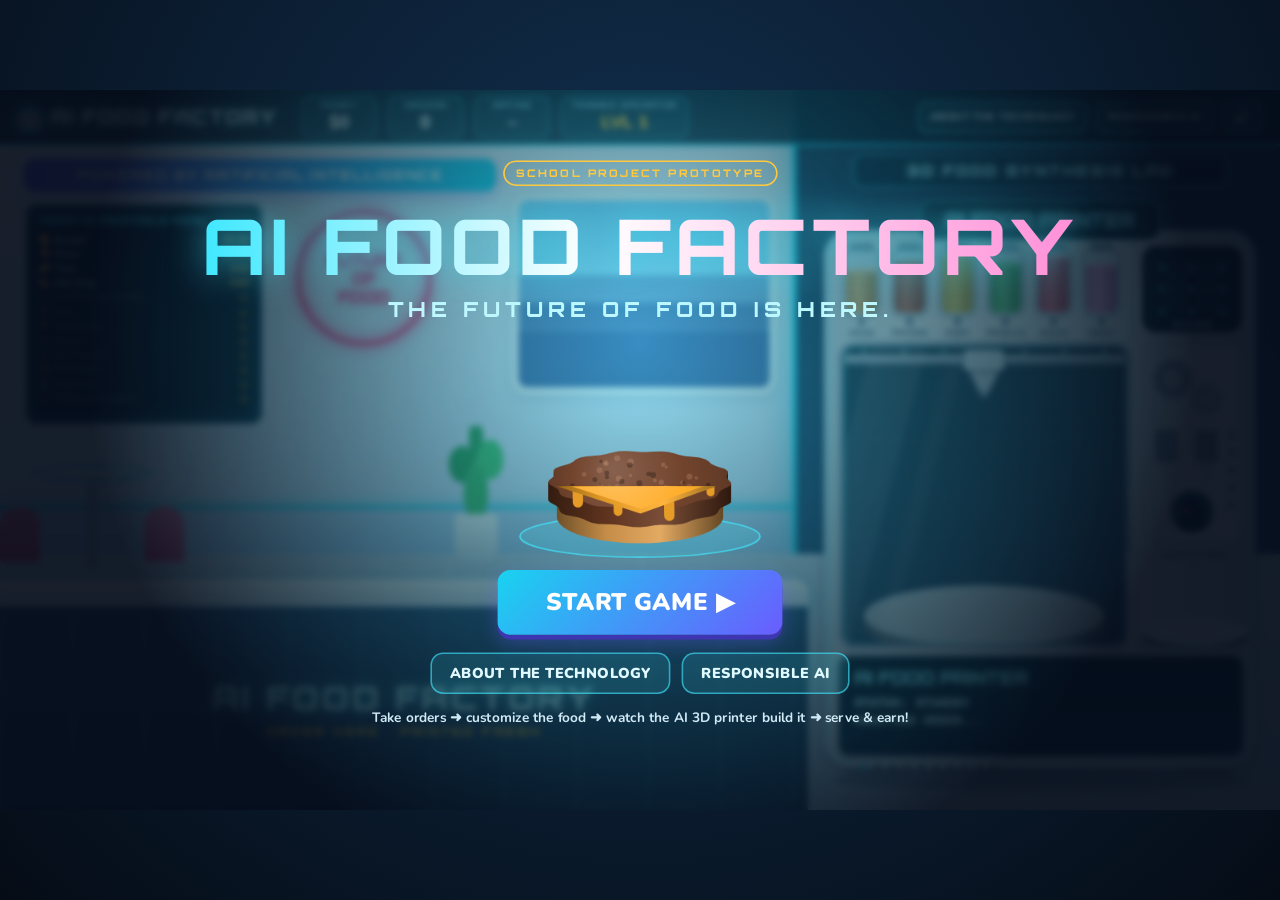
==== index.html @ 33e0ec1f "Build AI Food Factory playable prototype Browser game (plain HTML/CSS/JS, no dependencies) where cus" ====
<!DOCTYPE html>
<html lang="en">
<head>
  <meta charset="utf-8" />
  <meta name="viewport" content="width=device-width, initial-scale=1" />
  <title>AI Food Factory</title>
  <link rel="preconnect" href="https://fonts.googleapis.com" />
  <link href="https://fonts.googleapis.com/css2?family=Orbitron:wght@600;800&family=Nunito:wght@500;700;800;900&display=swap" rel="stylesheet" />
  <link rel="stylesheet" href="css/style.css" />
</head>
<body>
  <div id="viewport">
    <div id="stage">
      <!-- ================= RESTAURANT WORLD (the "camera" moves this) ================= -->
      <div id="world">
        <div class="wall">
          <div class="wall-stripe"></div>
          <div class="banner">POWERED BY ARTIFICIAL INTELLIGENCE</div>
          <div class="menu-screen">
            <div class="menu-title">TODAY'S PRINTABLE MENU</div>
            <div id="menuList" class="menu-list"></div>
          </div>
          <div class="neon-ring"><span>FUTURE<br />OF<br />FOOD</span></div>
          <div class="window"><div class="city"></div></div>
          <div class="lab-wall">
            <div class="lab-sign">3D FOOD SYNTHESIS LAB</div>
            <div class="hex-pattern"></div>
          </div>
        </div>
        <div class="floor"></div>
        <div class="dining">
          <div class="table t1"><div class="top"></div><div class="leg"></div></div>
          <div class="stool s1"></div><div class="stool s2"></div>
          <div class="plant"><div class="pot"></div><div class="leaves"></div></div>
        </div>
        <div id="customer" class="customer offstage">
          <canvas id="customerCanvas" width="520" height="840"></canvas>
          <div class="name-tag" id="customerName"></div>
        </div>
        <div id="bubble" class="bubble hidden"></div>
        <div class="counter">
          <div class="counter-top"></div>
          <div class="counter-front">
            <div class="counter-logo">AI FOOD FACTORY</div>
            <div class="counter-sub">ORDER HERE • PRINTED FRESH</div>
          </div>
        </div>
        <canvas id="plateCanvas" class="plate hidden" width="360" height="300"></canvas>
        <canvas id="printerCanvas" width="1120" height="1480"></canvas>
      </div>

      <!-- cinematic letterbox -->
      <div class="letterbox top"></div>
      <div class="letterbox bottom"></div>

      <!-- ================= HUD ================= -->
      <header id="hud">
        <div class="logo"><span class="logo-icon">🤖</span> AI FOOD FACTORY</div>
        <div class="stats">
          <div class="stat"><label>MONEY</label><span id="money">$0</span></div>
          <div class="stat"><label>ORDERS</label><span id="ordersServed">0</span></div>
          <div class="stat"><label>RATING</label><span id="avgRating">–</span></div>
          <div class="stat level"><label id="levelTitle">TRAINEE OPERATOR</label><span id="levelNum">LVL 1</span></div>
        </div>
        <div class="hud-buttons">
          <button class="btn small ghost" id="aboutBtn">ABOUT THE TECHNOLOGY</button>
          <button class="btn small ghost" id="ethicsBtn">RESPONSIBLE AI</button>
          <button class="btn small ghost icon" id="soundBtn" title="Toggle sound">🔊</button>
        </div>
      </header>

      <!-- ================= ORDER TICKET ================= -->
      <section id="ticket" class="panel ticket hidden">
        <div class="ticket-head">
          <div class="ticket-no" id="ticketNo">ORDER #001</div>
          <div class="ticket-who" id="ticketWho">JACK'S ORDER</div>
        </div>
        <div class="ticket-food"><span id="ticketEmoji">🍔</span><span id="ticketFood">CHEESEBURGER</span></div>
        <ul class="ticket-lines" id="ticketLines"></ul>
        <div class="patience"><label>CUSTOMER PATIENCE</label><div class="bar"><div id="patienceFill"></div></div><span id="timer">0s</span></div>
        <div class="ticket-status" id="ticketStatus">Waiting for you to start the order</div>
        <button class="btn primary big" id="startOrderBtn">START ORDER ▶</button>
        <button class="btn success big hidden" id="serveBtn">SERVE FOOD 🍽</button>
      </section>

      <!-- ================= CUSTOMIZER ================= -->
      <section id="customizer" class="panel customizer hidden">
        <div class="cz-head">
          <h2>FOOD STATION</h2>
          <p>1. Pick the food &nbsp; 2. Match the ticket &nbsp; 3. Print!</p>
        </div>
        <div class="food-grid" id="foodGrid"></div>
        <div id="aiSuggest" class="ai-suggest hidden"></div>
        <div class="groups" id="groups"><div class="empty-hint">⬆ Select the food the customer ordered</div></div>
        <div class="cz-foot">
          <div class="layer-count" id="layerCount"></div>
          <button class="btn primary big glow" id="printBtn" disabled>🖨 PRINT FOOD</button>
        </div>
      </section>

      <!-- ================= AI ANALYSIS PANEL (cutscene) ================= -->
      <section id="aiPanel" class="ai-panel hidden">
        <div class="ai-title"><span class="pulse-dot"></span> AI FOOD SYSTEM</div>
        <ul id="aiSteps" class="ai-steps"></ul>
        <div id="aiRecipe" class="ai-recipe hidden">
          <div class="ai-recipe-title">AI RECIPE GENERATED</div>
          <div class="ai-recipe-meta" id="aiRecipeMeta"></div>
          <ol id="aiLayers"></ol>
        </div>
      </section>
      <button id="skipBtn" class="btn skip hidden">SKIP ▶▶</button>

      <!-- ================= AI INSIGHT ================= -->
      <div id="insight" class="insight hidden"></div>

      <!-- ================= RESULTS ================= -->
      <div id="results" class="overlay hidden">
        <div class="modal results-card">
          <div class="results-left">
            <canvas id="resultFood" width="360" height="300"></canvas>
            <div class="quote" id="resultQuote"></div>
          </div>
          <div class="results-right">
            <h2 id="resultTitle">ORDER COMPLETE</h2>
            <div class="metric"><label>ORDER ACCURACY</label><div class="bar big"><div id="accFill"></div></div><span id="accText">0%</span></div>
            <div class="metric"><label>SPEED</label><div class="bar"><div id="speedFill"></div></div><span id="speedText">0s</span></div>
            <div class="metric"><label>CUSTOMER SATISFACTION</label><div class="stars" id="stars"></div></div>
            <ul class="mistakes" id="mistakes"></ul>
            <div class="earned"><label>EARNED</label><span id="earned">$0</span><small id="earnedBreakdown"></small></div>
            <div class="learned" id="learned"></div>
            <button class="btn primary big" id="nextBtn">NEXT CUSTOMER ▶</button>
          </div>
        </div>
      </div>

      <!-- ================= ABOUT ================= -->
      <div id="aboutModal" class="overlay hidden">
        <div class="modal info">
          <button class="close" data-close>✕</button>
          <h2>ABOUT THE TECHNOLOGY</h2>
          <p class="lead"><b>AI Food Factory</b> demonstrates how artificial intelligence could personalize customer experiences and control an automated food-production system.</p>
          <div class="flow">
            <div class="flow-step">🧠 AI analyzes orders</div><div class="arrow">↓</div>
            <div class="flow-step">📋 AI generates a recipe</div><div class="arrow">↓</div>
            <div class="flow-step">🧩 AI determines the printing sequence</div><div class="arrow">↓</div>
            <div class="flow-step">🖨 3D printer creates the food layer by layer</div><div class="arrow">↓</div>
            <div class="flow-step">😋 Customer receives a personalized meal</div>
          </div>
          <div class="note">
            <b>Important:</b> this is a <b>prototype simulation</b>. The "AI" uses programmed logic (rules, comparisons and simple pattern counting) to
            show how a real AI system <i>could</i> work. It is not a trained machine-learning model, it needs no internet or API key, and it does
            <b>not</b> claim the machine can actually produce edible food. Real food 3D printers exist today but are still experimental.
          </div>
          <div class="tech-grid">
            <div><b>Order analysis</b><span>Compares the food you built with the customer's ticket.</span></div>
            <div><b>Print planning</b><span>Turns each ingredient into a layer and picks the right cartridge.</span></div>
            <div><b>Personalization</b><span>Spots patterns in a returning customer's past orders.</span></div>
            <div><b>Built with</b><span>HTML, CSS and JavaScript — every food is drawn with code, no images.</span></div>
          </div>
        </div>
      </div>

      <!-- ================= RESPONSIBLE AI ================= -->
      <div id="ethicsModal" class="overlay hidden">
        <div class="modal info">
          <button class="close" data-close>✕</button>
          <h2>RESPONSIBLE AI</h2>
          <p class="lead">How a real AI restaurant should behave:</p>
          <div class="ethics-grid">
            <div class="ethic"><div class="e-icon">🔒</div><b>PRIVACY</b><span>Customer preferences should only be collected with permission. In this game, insights are shown only for customers who opted in to preference memory.</span></div>
            <div class="ethic"><div class="e-icon">⚖️</div><b>BIAS</b><span>AI recommendations should be tested to avoid unfair treatment or assumptions about people. Our AI only looks at what a customer actually ordered — never their appearance.</span></div>
            <div class="ethic"><div class="e-icon">©️</div><b>COPYRIGHT</b><span>AI-generated content should respect creators and copyrighted material. Every character and food in this prototype is original and drawn with code.</span></div>
            <div class="ethic"><div class="e-icon">🧑‍🔧</div><b>HUMAN OVERSIGHT</b><span>Important decisions should still be reviewed by people. Here the human operator builds the order, and the AI only flags differences — it never overrides you.</span></div>
            <div class="ethic"><div class="e-icon">👷</div><b>WORKFORCE IMPACT</b><span>AI can automate tasks, but companies should consider how automation affects workers — for example by retraining staff to run and maintain the machines.</span></div>
          </div>
        </div>
      </div>

      <!-- ================= START SCREEN ================= -->
      <div id="startScreen" class="overlay start">
        <div class="start-card">
          <div class="start-badge">SCHOOL PROJECT PROTOTYPE</div>
          <h1>AI FOOD FACTORY</h1>
          <p class="tagline">THE FUTURE OF FOOD IS HERE.</p>
          <canvas id="startFood" width="420" height="300"></canvas>
          <button class="btn primary huge glow" id="startBtn">START GAME ▶</button>
          <div class="start-links">
            <button class="btn ghost" id="aboutBtn2">ABOUT THE TECHNOLOGY</button>
            <button class="btn ghost" id="ethicsBtn2">RESPONSIBLE AI</button>
          </div>
          <p class="how">Take orders ➜ customize the food ➜ watch the AI 3D printer build it ➜ serve &amp; earn!</p>
        </div>
      </div>

      <div id="toast" class="toast hidden"></div>
    </div>
  </div>

  <script src="js/data.js"></script>
  <script src="js/renderer.js"></script>
  <script src="js/audio.js"></script>
  <script src="js/ai.js"></script>
  <script src="js/printer.js"></script>
  <script src="js/game.js"></script>
</body>
</html>
---- css/style.css ----
/* =========================================================
   AI FOOD FACTORY — STYLES
   The game is laid out on a fixed 1600×900 stage that is
   scaled to fit any window (see fitStage() in game.js).
   ========================================================= */
:root {
  --ink: #12304a;
  --ink-soft: #4b6580;
  --cyan: #19d3f0;
  --cyan-glow: #40e8ff;
  --pink: #ff4d8d;
  --green: #2fcf6a;
  --yellow: #ffc83d;
  --panel: rgba(255, 255, 255, 0.92);
  --panel-border: rgba(25, 211, 240, 0.55);
  --navy: #0b1a2e;
  --head: 'Orbitron', 'Segoe UI', Arial, sans-serif;
  --body: 'Nunito', 'Segoe UI', Arial, sans-serif;
}

* { box-sizing: border-box; }
html, body { margin: 0; height: 100%; overflow: hidden; }
body { background: #071423; font-family: var(--body); color: var(--ink); user-select: none; }

#viewport { position: fixed; inset: 0; display: flex; align-items: center; justify-content: center; background: radial-gradient(circle at 50% 30%, #12304f, #050c16); }
#stage { position: absolute; width: 1600px; height: 900px; left: 0; top: 0; transform-origin: 0 0; overflow: hidden; background: #dfefff; }

.hidden { display: none !important; }

/* ---------------- WORLD ---------------- */
#world { position: absolute; inset: 0; transform-origin: 0 0; transition: transform 0.9s cubic-bezier(.6,.05,.25,1), filter 0.9s; }
.wall { position: absolute; left: 0; top: 0; width: 1600px; height: 580px;
  background: linear-gradient(180deg, #f4f9ff 0%, #dcecff 70%, #cfe3fb 100%); }
.wall-stripe { position: absolute; left: 0; right: 0; top: 520px; height: 60px; background: linear-gradient(180deg, #bdd8f5, #a7c9ee); border-top: 4px solid var(--cyan); box-shadow: 0 -2px 18px rgba(25,211,240,.5); }
.banner { position: absolute; left: 30px; top: 86px; width: 590px; padding: 10px 0; text-align: center; font: 800 17px var(--head); letter-spacing: 2px; color: #fff;
  background: linear-gradient(90deg, #6a5cff, #19d3f0); border-radius: 14px; box-shadow: 0 6px 20px rgba(106,92,255,.35); }
.menu-screen { position: absolute; left: 30px; top: 140px; width: 300px; height: 280px; background: var(--navy); border-radius: 16px; border: 4px solid #9fb3c8; padding: 12px 14px; box-shadow: 0 0 24px rgba(25,211,240,.35) inset; }
.menu-title { font: 800 12px var(--head); color: var(--cyan-glow); letter-spacing: 1px; margin-bottom: 8px; text-shadow: 0 0 8px var(--cyan-glow); }
.menu-list { display: grid; grid-template-columns: 1fr; gap: 1px; font: 700 13px var(--body); color: #dff9ff; }
.menu-list div { display: flex; justify-content: space-between; white-space: nowrap; line-height: 17px; }
.menu-list .locked { opacity: .35; }
.menu-list b { color: var(--yellow); }
.neon-ring { position: absolute; left: 370px; top: 150px; width: 170px; height: 170px; border-radius: 50%; border: 6px solid var(--pink); box-shadow: 0 0 20px var(--pink), inset 0 0 20px var(--pink);
  display: flex; align-items: center; justify-content: center; text-align: center; font: 800 20px/1.15 var(--head); color: var(--pink); text-shadow: 0 0 10px var(--pink); animation: flicker 6s infinite; }
@keyframes flicker { 0%, 92%, 100% { opacity: 1; } 93% { opacity: .4; } 95% { opacity: 1; } 96% { opacity: .5; } }
.window { position: absolute; left: 640px; top: 130px; width: 330px; height: 250px; border-radius: 20px; border: 8px solid #f6fbff; overflow: hidden; box-shadow: 0 6px 20px rgba(0,40,90,.15);
  background: linear-gradient(180deg, #7fd3ff, #c9ecff); }
.window .city { position: absolute; inset: 0; background:
  linear-gradient(transparent 55%, rgba(60,90,160,.55) 55%) 0 0/40px 100%,
  linear-gradient(transparent 40%, rgba(80,110,180,.5) 40%) 20px 0/70px 100%,
  linear-gradient(transparent 70%, rgba(40,70,140,.6) 70%) 10px 0/55px 100%; }
.lab-wall { position: absolute; left: 990px; top: 0; width: 610px; height: 580px; background: linear-gradient(180deg, #1a3150, #24466e); border-left: 6px solid var(--cyan); box-shadow: -8px 0 30px rgba(25,211,240,.35); overflow: hidden; }
.hex-pattern { position: absolute; inset: 0; opacity: .25; background-image: radial-gradient(circle, rgba(64,232,255,.6) 1.5px, transparent 2px); background-size: 26px 26px; }
.lab-sign { position: absolute; left: 70px; top: 80px; width: 470px; padding: 8px; text-align: center; font: 800 18px var(--head); letter-spacing: 3px; color: #bff8ff; text-shadow: 0 0 12px var(--cyan-glow); border: 2px solid rgba(64,232,255,.6); border-radius: 12px; z-index: 1; background: rgba(5,20,40,.5); }
.floor { position: absolute; left: 0; top: 580px; width: 1600px; height: 320px;
  background: repeating-linear-gradient(90deg, rgba(255,255,255,.25) 0 2px, transparent 2px 80px), linear-gradient(180deg, #c4d3e4, #9fb4cc); }
.dining .table { position: absolute; left: 40px; top: 470px; width: 150px; }
.dining .table .top { height: 18px; border-radius: 50%; background: linear-gradient(#ffffff, #cfdceb); box-shadow: 0 0 0 3px var(--cyan) inset; }
.dining .table .leg { width: 14px; height: 110px; margin: 0 auto; background: #9fb3c8; }
.dining .stool { position: absolute; top: 520px; width: 50px; height: 70px; border-radius: 25px 25px 6px 6px; background: linear-gradient(#ff7aa8, #e2457d); }
.dining .s1 { left: 0; } .dining .s2 { left: 180px; }
.plant { position: absolute; left: 560px; top: 420px; }
.plant .pot { position: absolute; top: 110px; left: 8px; width: 54px; height: 60px; background: linear-gradient(#ffffff, #cbd8e6); border-radius: 6px 6px 18px 18px; }
.plant .leaves { width: 70px; height: 120px; background: radial-gradient(ellipse at 50% 70%, #3fbf62 30%, transparent 31%), radial-gradient(ellipse at 25% 40%, #2fa452 22%, transparent 23%), radial-gradient(ellipse at 75% 35%, #49cf6c 22%, transparent 23%), radial-gradient(ellipse at 50% 15%, #2fa452 18%, transparent 19%); }

/* customer */
.customer { position: absolute; left: 215px; top: 250px; width: 260px; height: 420px; transition: left 1.4s ease-in-out, opacity .4s; }
.customer canvas { width: 260px; height: 420px; display: block; }
.customer.walking canvas { animation: bob .35s ease-in-out infinite alternate; }
.customer.offstage { left: -320px; }
.customer.leaving { left: 1000px; opacity: 0; }
.customer.bounce canvas { animation: hop .45s ease 2; }
@keyframes bob { from { transform: translateY(0) rotate(-1.5deg); } to { transform: translateY(-10px) rotate(1.5deg); } }
@keyframes hop { 50% { transform: translateY(-22px); } }
.name-tag { position: absolute; left: 50%; top: 318px; transform: translateX(-50%); background: #fff; border: 3px solid var(--cyan); border-radius: 10px; padding: 2px 12px; font: 800 14px var(--body); white-space: nowrap; }

.bubble { position: absolute; left: 400px; top: 196px; max-width: 236px; z-index: 6; background: #fff; border-radius: 22px; padding: 14px 18px; font: 800 18px/1.25 var(--body); color: var(--ink);
  box-shadow: 0 8px 24px rgba(0,40,90,.2); border: 3px solid var(--ink); animation: pop .3s cubic-bezier(.3,1.6,.6,1); }
.bubble::after { content: ''; position: absolute; left: -16px; bottom: 18px; border: 10px solid transparent; border-right: 14px solid var(--ink); }
@keyframes pop { from { transform: scale(.5); opacity: 0; } to { transform: scale(1); opacity: 1; } }

.counter { position: absolute; left: 0; top: 612px; width: 1010px; height: 288px; z-index: 3; }
.counter-top { height: 34px; background: linear-gradient(180deg, #ffffff, #d7e3f0); border-radius: 0 18px 0 0; box-shadow: 0 4px 0 var(--cyan), 0 8px 24px rgba(25,211,240,.5); }
.counter-front { height: 254px; background: linear-gradient(180deg, #2a4a72, #18304f); display: flex; flex-direction: column; align-items: center; justify-content: center; gap: 8px;
  background-image: linear-gradient(90deg, rgba(64,232,255,.12) 2px, transparent 2px), linear-gradient(180deg, #2a4a72, #18304f); background-size: 90px 100%, auto; }
.counter-logo { font: 800 40px var(--head); color: #bff8ff; letter-spacing: 4px; text-shadow: 0 0 16px var(--cyan-glow); }
.counter-sub { font: 800 15px var(--head); color: var(--yellow); letter-spacing: 3px; }
.plate { position: absolute; left: 250px; top: 495px; width: 180px; height: 150px; z-index: 4; transition: left .8s cubic-bezier(.5,0,.3,1), top .8s cubic-bezier(.5,-0.4,.3,1), width .8s, height .8s; filter: drop-shadow(0 8px 6px rgba(0,30,60,.3)); }
#printerCanvas { position: absolute; left: 1020px; top: 135px; width: 560px; height: 740px; z-index: 2; }

/* cinematic */
.letterbox { position: absolute; left: 0; right: 0; height: 0; background: #000; z-index: 20; transition: height .7s ease; }
.letterbox.top { top: 0; } .letterbox.bottom { bottom: 0; }
#stage.cinematic .letterbox { height: 56px; }
#stage.cinematic #hud, #stage.cinematic #ticket { opacity: 0; pointer-events: none; }

/* ---------------- HUD ---------------- */
#hud { position: absolute; left: 0; top: 0; width: 1600px; height: 70px; z-index: 10; display: flex; align-items: center; gap: 20px; padding: 0 22px;
  background: linear-gradient(180deg, rgba(11,26,46,.96), rgba(11,26,46,.88)); border-bottom: 3px solid var(--cyan); transition: opacity .5s; }
.logo { font: 800 24px var(--head); color: #fff; letter-spacing: 2px; white-space: nowrap; text-shadow: 0 0 12px var(--cyan-glow); }
.logo-icon { filter: drop-shadow(0 0 6px var(--cyan-glow)); }
.stats { display: flex; gap: 12px; margin-left: 10px; }
.stat { display: flex; flex-direction: column; align-items: center; min-width: 96px; padding: 4px 12px; background: rgba(64,232,255,.1); border: 2px solid rgba(64,232,255,.35); border-radius: 12px; }
.stat label { font: 800 10px var(--head); color: #8fdcec; letter-spacing: 1px; white-space: nowrap; }
.stat span { font: 900 22px var(--body); color: #fff; }
.stat.level span { color: var(--yellow); }
#money.bump { animation: bump .5s; }
@keyframes bump { 50% { transform: scale(1.35); color: var(--green); } }
.hud-buttons { margin-left: auto; display: flex; gap: 10px; }

/* ---------------- BUTTONS ---------------- */
.btn { font: 900 18px var(--body); letter-spacing: .5px; border: none; border-radius: 16px; padding: 12px 22px; cursor: pointer; color: #fff; background: #5b6f88; transition: transform .12s, box-shadow .2s, filter .2s; }
.btn:hover:not(:disabled) { transform: translateY(-2px); filter: brightness(1.08); }
.btn:active:not(:disabled) { transform: translateY(1px); }
.btn:disabled { opacity: .45; cursor: not-allowed; }
.btn.primary { background: linear-gradient(135deg, #19d3f0, #6a5cff); box-shadow: 0 6px 0 #3e35b0, 0 10px 24px rgba(106,92,255,.35); }
.btn.success { background: linear-gradient(135deg, #2fcf6a, #13a39a); box-shadow: 0 6px 0 #0d7a5e, 0 10px 24px rgba(47,207,106,.4); }
.btn.ghost { background: rgba(64,232,255,.12); border: 2px solid rgba(64,232,255,.6); color: #dff9ff; }
.btn.small { font-size: 13px; padding: 9px 14px; border-radius: 12px; }
.btn.icon { font-size: 18px; padding: 6px 12px; }
.btn.big { font-size: 22px; padding: 16px 26px; width: 100%; }
.btn.huge { font-size: 30px; padding: 20px 60px; }
.btn.glow:not(:disabled) { animation: glow 1.6s ease-in-out infinite; }
@keyframes glow { 50% { box-shadow: 0 6px 0 #3e35b0, 0 0 34px rgba(64,232,255,.9); } }
.btn.skip { position: absolute; right: 40px; top: 72px; z-index: 30; background: rgba(0,0,0,.6); border: 2px solid #fff; font-size: 20px; }

/* ---------------- PANELS ---------------- */
.panel { position: absolute; z-index: 8; background: var(--panel); border: 3px solid var(--panel-border); border-radius: 26px; box-shadow: 0 16px 40px rgba(0,30,70,.25); backdrop-filter: blur(6px); }

.ticket { left: 648px; top: 86px; width: 350px; padding: 18px 20px 20px; transition: opacity .4s; animation: slideDown .45s cubic-bezier(.3,1.4,.6,1); }
@keyframes slideDown { from { transform: translateY(-40px); opacity: 0; } }
.ticket::before { content: ''; position: absolute; left: 50%; top: -12px; width: 60px; height: 20px; transform: translateX(-50%); background: #ff4d8d; border-radius: 6px; box-shadow: 0 2px 6px rgba(0,0,0,.2); }
.ticket-head { display: flex; justify-content: space-between; align-items: baseline; border-bottom: 2px dashed #b7c9dc; padding-bottom: 8px; }
.ticket-no { font: 800 12px var(--head); color: var(--ink-soft); }
.ticket-who { font: 800 18px var(--head); color: var(--ink); }
.ticket-food { display: flex; align-items: center; gap: 12px; margin: 12px 0 8px; font: 900 24px var(--body); }
.ticket-food span:first-child { font-size: 42px; }
.ticket-lines { list-style: none; margin: 0; padding: 0; display: grid; gap: 4px; max-height: 250px; overflow: auto; }
.ticket-lines li { font: 800 17px var(--body); padding: 4px 10px; border-radius: 10px; background: #eef7ff; }
.ticket-lines li.yes::before { content: '✓ '; color: var(--green); font-weight: 900; }
.ticket-lines li.no { background: #fff0f3; color: #b23a5a; }
.ticket-lines li.no::before { content: '✗ '; font-weight: 900; }
.patience { display: grid; grid-template-columns: auto 1fr auto; align-items: center; gap: 8px; margin: 14px 0 6px; }
.patience label { font: 800 10px var(--head); color: var(--ink-soft); }
.bar { height: 14px; background: #dbe7f3; border-radius: 10px; overflow: hidden; }
.bar > div { height: 100%; width: 100%; border-radius: 10px; background: linear-gradient(90deg, #2fcf6a, #19d3f0); transition: width .4s; }
.bar.big { height: 22px; }
#patienceFill.low { background: linear-gradient(90deg, #ff4d8d, #ffc83d); }
#timer { font: 800 14px var(--body); color: var(--ink-soft); min-width: 30px; text-align: right; }
.ticket-status { font: 700 14px var(--body); color: var(--ink-soft); margin: 4px 0 12px; text-align: center; }

.customizer { left: 18px; top: 84px; width: 612px; height: 802px; padding: 16px 20px; display: flex; flex-direction: column; animation: slideRight .4s cubic-bezier(.3,1.3,.6,1); }
@keyframes slideRight { from { transform: translateX(-60px); opacity: 0; } }
.cz-head { display: flex; align-items: baseline; justify-content: space-between; }
.cz-head h2 { margin: 0; font: 800 22px var(--head); }
.cz-head p { margin: 0; font: 800 13px var(--body); color: var(--ink-soft); }
.food-grid { display: grid; grid-template-columns: repeat(6, 1fr); gap: 8px; margin: 12px 0; }
.food-card { position: relative; display: flex; flex-direction: column; align-items: center; gap: 2px; padding: 8px 4px; border-radius: 14px; border: 3px solid #d5e3f1; background: #fff; cursor: pointer; font: 800 11.5px var(--body); color: var(--ink); text-align: center; transition: transform .12s, border-color .15s; }
.food-card .em { font-size: 34px; line-height: 1.1; }
.food-card:hover:not(.locked) { transform: translateY(-3px); border-color: var(--cyan); }
.food-card.selected { border-color: var(--cyan); background: linear-gradient(180deg, #e6fbff, #ffffff); box-shadow: 0 0 0 3px rgba(25,211,240,.3); }
.food-card.locked { opacity: .35; cursor: not-allowed; }
.food-card.locked::after { content: '🔒'; position: absolute; top: 4px; right: 6px; font-size: 13px; }
.groups { flex: 1; overflow: auto; padding-right: 4px; }
.empty-hint { margin-top: 70px; text-align: center; font: 800 20px var(--body); color: var(--ink-soft); }
.group { margin-bottom: 12px; }
.group h3 { margin: 0 0 6px; font: 800 13px var(--head); color: var(--ink-soft); letter-spacing: 1px; }
.group h3 small { font: 700 12px var(--body); text-transform: none; letter-spacing: 0; }
.opts { display: flex; flex-wrap: wrap; gap: 8px; }
.opt { position: relative; font: 800 16px var(--body); padding: 10px 16px; border-radius: 14px; border: 3px solid #d5e3f1; background: #fff; color: var(--ink); cursor: pointer; transition: all .12s; }
.opt:hover { border-color: var(--cyan); }
.opt.on { background: linear-gradient(135deg, #19d3f0, #6a5cff); color: #fff; border-color: transparent; box-shadow: 0 4px 12px rgba(106,92,255,.3); }
.opt.multi::before { content: '☐ '; }
.opt.multi.on::before { content: '☑ '; }
.opt .ai-badge { position: absolute; top: -9px; right: -6px; font: 800 9px var(--head); background: #ff4d8d; color: #fff; padding: 2px 5px; border-radius: 6px; box-shadow: 0 0 8px #ff4d8d; }
.ai-suggest { display: flex; align-items: center; gap: 10px; padding: 10px 14px; margin-bottom: 10px; border-radius: 14px; background: linear-gradient(90deg, #fff0f6, #eef9ff); border: 2px dashed #ff4d8d; font: 800 14px var(--body); }
.ai-suggest .btn { margin-left: auto; font-size: 13px; padding: 8px 12px; }
.cz-foot { display: flex; align-items: center; gap: 14px; padding-top: 10px; border-top: 2px dashed #b7c9dc; }
.cz-foot .btn { width: auto; flex: 1; }
.layer-count { font: 800 14px var(--body); color: var(--ink-soft); width: 150px; }

/* ---------------- AI PANEL ---------------- */
.ai-panel { position: absolute; left: 36px; top: 90px; width: 560px; min-height: 300px; z-index: 25; padding: 22px 26px; border-radius: 24px; color: #dff9ff; font-family: 'Consolas', 'Courier New', monospace;
  background: linear-gradient(160deg, rgba(8,24,44,.95), rgba(16,44,74,.92)); border: 2px solid var(--cyan-glow); box-shadow: 0 0 40px rgba(64,232,255,.35), inset 0 0 30px rgba(64,232,255,.1); animation: slideRight .5s; }
.ai-title { font: 800 24px var(--head); color: #bff8ff; letter-spacing: 3px; text-shadow: 0 0 12px var(--cyan-glow); display: flex; align-items: center; gap: 12px; margin-bottom: 14px; }
.pulse-dot { width: 14px; height: 14px; border-radius: 50%; background: var(--green); box-shadow: 0 0 12px var(--green); animation: pulse 1s infinite; }
@keyframes pulse { 50% { transform: scale(.6); opacity: .5; } }
.ai-steps { list-style: none; padding: 0; margin: 0; display: grid; gap: 7px; }
.ai-steps li { font-size: 17px; animation: typeIn .3s; }
.ai-steps li .res { display: block; padding-left: 26px; font-size: 14px; color: #8fffb0; }
.ai-steps li .res.warn { color: var(--yellow); }
.ai-steps li .spin::before { content: '◐'; display: inline-block; color: var(--cyan-glow); animation: spin .6s linear infinite; }
.ai-steps li .ok::before { content: '✔'; color: var(--green); }
@keyframes spin { to { transform: rotate(360deg); } }
@keyframes typeIn { from { opacity: 0; transform: translateX(-10px); } }
.ai-recipe { margin-top: 16px; padding: 14px 16px; border-radius: 16px; border: 2px solid #8fffb0; background: rgba(47,207,106,.08); animation: pop .35s; }
.ai-recipe-title { font: 800 20px var(--head); color: #8fffb0; text-shadow: 0 0 10px #2fcf6a; letter-spacing: 2px; }
.ai-recipe-meta { font-size: 13px; color: #bfeccc; margin: 4px 0 8px; }
.ai-recipe ol { margin: 0; padding-left: 26px; display: grid; grid-template-columns: 1fr 1fr; gap: 3px 14px; font-size: 14px; }
.ai-recipe li { opacity: .65; transition: all .2s; }
.ai-recipe li i { display: inline-block; width: 10px; height: 10px; border-radius: 3px; margin-right: 6px; }
.ai-recipe li.now { opacity: 1; color: #fff; font-weight: 700; text-shadow: 0 0 8px var(--cyan-glow); }
.ai-recipe li.done { opacity: 1; color: #8fffb0; }

/* ---------------- INSIGHT ---------------- */
.insight { position: absolute; left: 30px; top: 86px; width: 420px; z-index: 9; padding: 16px 18px; border-radius: 20px; background: linear-gradient(150deg, #2a1650, #10305a); color: #fff; border: 2px solid #ff4d8d;
  box-shadow: 0 0 30px rgba(255,77,141,.45); animation: slideRight .5s cubic-bezier(.3,1.4,.6,1); }
.insight h4 { margin: 0 0 6px; font: 800 16px var(--head); color: #ff9cc4; letter-spacing: 2px; }
.insight p { margin: 4px 0; font: 700 16px var(--body); }
.insight .rec { margin-top: 8px; padding: 8px 12px; border-radius: 12px; background: rgba(255,255,255,.12); font: 900 17px var(--body); }
.insight .consent { margin-top: 8px; font: 700 12px var(--body); color: #9fe9c0; }
.insight .x { position: absolute; top: 8px; right: 12px; cursor: pointer; font-weight: 900; color: #ffb3d1; }

/* ---------------- OVERLAYS / MODALS ---------------- */
.overlay { position: absolute; inset: 0; z-index: 40; display: flex; align-items: center; justify-content: center; background: rgba(5,15,30,.55); backdrop-filter: blur(4px); animation: fade .3s; }
@keyframes fade { from { opacity: 0; } }
.modal { position: relative; background: #fff; border-radius: 30px; border: 4px solid var(--cyan); box-shadow: 0 30px 80px rgba(0,0,0,.4); animation: pop .35s cubic-bezier(.3,1.4,.6,1); }
.modal h2 { margin: 0 0 12px; font: 800 30px var(--head); letter-spacing: 2px; }
.modal .close { position: absolute; top: 14px; right: 16px; width: 44px; height: 44px; border-radius: 50%; border: none; background: #eef4fa; font: 900 20px var(--body); cursor: pointer; color: var(--ink); }
.info { width: 980px; max-height: 820px; overflow: auto; padding: 30px 40px; }
.lead { font: 700 20px/1.4 var(--body); margin: 0 0 16px; }
.flow { display: flex; flex-direction: column; align-items: center; gap: 2px; margin: 10px 0 18px; }
.flow-step { padding: 10px 26px; border-radius: 16px; font: 800 19px var(--body); background: linear-gradient(90deg, #e6fbff, #f0ecff); border: 2px solid #b6e9f5; }
.arrow { font: 900 20px var(--body); color: var(--cyan); }
.note { padding: 14px 18px; border-radius: 16px; background: #fff8e6; border: 2px solid var(--yellow); font: 600 16px/1.45 var(--body); }
.tech-grid { display: grid; grid-template-columns: 1fr 1fr; gap: 12px; margin-top: 16px; }
.tech-grid div { padding: 12px 14px; border-radius: 14px; background: #f1f7fd; display: flex; flex-direction: column; gap: 4px; font: 600 15px var(--body); }
.tech-grid b { font: 800 14px var(--head); color: var(--ink); }
.ethics-grid { display: flex; flex-wrap: wrap; justify-content: center; gap: 14px; }
.ethic { width: calc((100% - 28px) / 3); padding: 16px; border-radius: 18px; background: linear-gradient(160deg, #f4fbff, #f3efff); border: 2px solid #cfe6f5; display: flex; flex-direction: column; gap: 8px; font: 600 15px/1.4 var(--body); }
.ethic b { font: 800 16px var(--head); letter-spacing: 1px; }
.e-icon { font-size: 34px; }

.results-card { width: 1120px; display: flex; gap: 30px; padding: 30px 36px; }
.results-left { width: 380px; display: flex; flex-direction: column; align-items: center; gap: 16px; }
#resultFood { width: 360px; height: 300px; border-radius: 24px; background: radial-gradient(circle at 50% 60%, #ffffff, #e2eefb); border: 3px solid #d5e3f1; }
.quote { font: 900 24px/1.3 var(--body); text-align: center; padding: 14px 18px; border-radius: 20px; background: #eef7ff; border: 3px solid var(--ink); }
.results-right { flex: 1; display: flex; flex-direction: column; gap: 10px; }
.metric { display: grid; grid-template-columns: 250px 1fr 80px; align-items: center; gap: 12px; }
.metric label { font: 800 14px var(--head); color: var(--ink-soft); }
.metric span { font: 900 22px var(--body); text-align: right; }
.metric .bar > div { width: 0; transition: width 1.1s cubic-bezier(.3,.9,.4,1); }
.stars { grid-column: 2 / 4; letter-spacing: 4px; color: #d3dde8; }
.metric .stars span { font: 900 44px/1 var(--body); }
.stars .lit { color: #ffc83d; text-shadow: 0 0 12px rgba(255,200,61,.8); display: inline-block; animation: pop .35s backwards; }
.mistakes { margin: 0; padding: 0; list-style: none; display: flex; flex-wrap: wrap; gap: 6px; min-height: 30px; }
.mistakes li { font: 800 14px var(--body); padding: 5px 10px; border-radius: 10px; background: #fff0f3; color: #b23a5a; }
.mistakes li.good { background: #eafbf0; color: #1d8a4a; }
.earned { display: flex; align-items: baseline; gap: 16px; padding: 12px 18px; border-radius: 18px; background: linear-gradient(90deg, #eafbf0, #e6fbff); }
.earned label { font: 800 16px var(--head); color: var(--ink-soft); }
.earned span { font: 900 46px var(--body); color: #1d9a52; }
.earned small { font: 700 14px var(--body); color: var(--ink-soft); }
.learned { font: 700 14px var(--body); color: #7a3fd0; min-height: 20px; }

/* ---------------- START SCREEN ---------------- */
.start { background: radial-gradient(circle at 50% 35%, rgba(25,211,240,.35), rgba(5,12,25,.92) 70%); }
.start-card { text-align: center; color: #fff; display: flex; flex-direction: column; align-items: center; }
.start-badge { font: 800 13px var(--head); letter-spacing: 3px; padding: 6px 14px; border-radius: 20px; border: 2px solid var(--yellow); color: var(--yellow); }
.start h1 { margin: 14px 0 4px; font: 800 96px var(--head); letter-spacing: 6px; background: linear-gradient(90deg, #40e8ff, #ffffff 45%, #ff8fd8); -webkit-background-clip: text; background-clip: text; color: transparent; filter: drop-shadow(0 0 22px rgba(64,232,255,.6)); }
.tagline { margin: 0; font: 800 26px var(--head); letter-spacing: 6px; color: #bff8ff; }
#startFood { width: 420px; height: 300px; margin: 6px 0 4px; }
.start-links { display: flex; gap: 14px; margin-top: 22px; }
.how { font: 700 17px var(--body); color: #cfe9f5; margin-top: 18px; }

.toast { position: absolute; left: 50%; top: 110px; transform: translateX(-50%); z-index: 50; padding: 16px 30px; border-radius: 20px; background: linear-gradient(135deg, #ffc83d, #ff8a3d); color: #3a1a00; font: 800 22px var(--head); box-shadow: 0 10px 30px rgba(255,138,61,.5); animation: pop .4s cubic-bezier(.3,1.6,.6,1); text-align: center; }
.toast small { display: block; font: 800 15px var(--body); margin-top: 4px; }
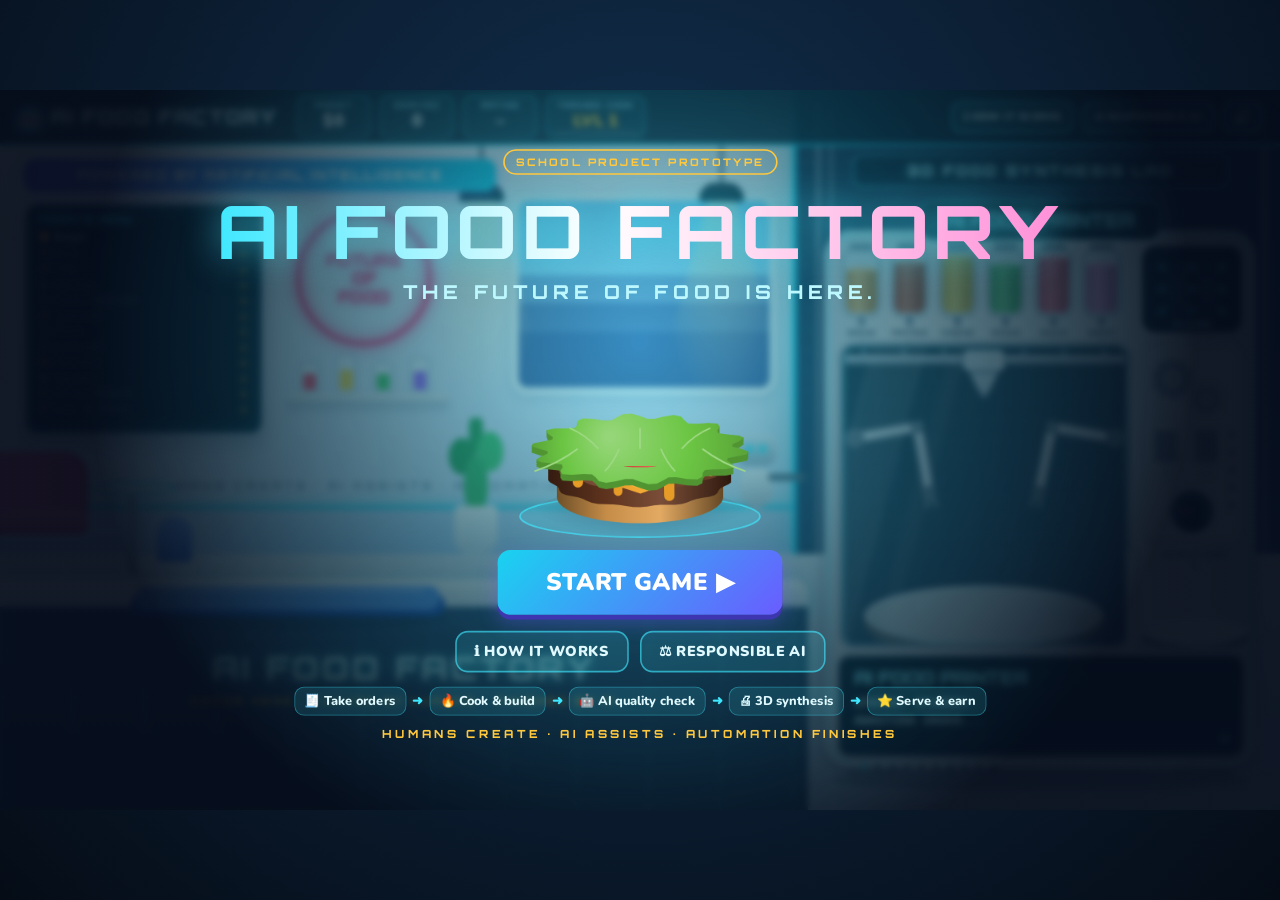
==== commit 29b0ea4b: "Turn AI Food Factory into a hands-on cooking game The player now cooks every order at interactive ki" ====
--- a/index.html
+++ b/index.html
@@ -11,42 +11,57 @@
 <body>
   <div id="viewport">
     <div id="stage">
-      <!-- ================= RESTAURANT WORLD (the "camera" moves this) ================= -->
+      <!-- ================= FRONT OF HOUSE: restaurant + printer (the "camera" moves this) ================= -->
       <div id="world">
         <div class="wall">
           <div class="wall-stripe"></div>
+          <div class="pendant p1"><i></i></div><div class="pendant p2"><i></i></div><div class="pendant p3"><i></i></div>
           <div class="banner">POWERED BY ARTIFICIAL INTELLIGENCE</div>
           <div class="menu-screen">
-            <div class="menu-title">TODAY'S PRINTABLE MENU</div>
+            <div class="menu-title">TODAY'S MENU</div>
             <div id="menuList" class="menu-list"></div>
           </div>
           <div class="neon-ring"><span>FUTURE<br />OF<br />FOOD</span></div>
-          <div class="window"><div class="city"></div></div>
+          <div class="shelf s-a"><b></b><b></b><b></b><b></b></div>
+          <div class="window"><div class="city"></div><div class="drone"></div></div>
+          <div class="motto">HUMANS CREATE · AI ASSISTS · AUTOMATION FINISHES</div>
           <div class="lab-wall">
             <div class="lab-sign">3D FOOD SYNTHESIS LAB</div>
             <div class="hex-pattern"></div>
-          </div>
-        </div>
-        <div class="floor"></div>
+            <div class="lab-pipes"><i></i><i></i><i></i></div>
+          </div>
+        </div>
+        <div class="floor"><div class="floor-shine"></div></div>
         <div class="dining">
+          <div class="booth"><div class="booth-back"></div><div class="booth-seat"></div></div>
           <div class="table t1"><div class="top"></div><div class="leg"></div></div>
           <div class="stool s1"></div><div class="stool s2"></div>
           <div class="plant"><div class="pot"></div><div class="leaves"></div></div>
+          <div class="robot-waiter"><div class="rw-head"><i></i><i></i></div><div class="rw-body"></div><div class="rw-tray"></div></div>
+          <div class="soda-machine"><div class="sm-screen">AI-ADE</div><div class="sm-cups"></div></div>
         </div>
         <div id="customer" class="customer offstage">
           <canvas id="customerCanvas" width="520" height="840"></canvas>
           <div class="name-tag" id="customerName"></div>
         </div>
         <div id="bubble" class="bubble hidden"></div>
+        <div id="hearts" class="hearts hidden"></div>
         <div class="counter">
           <div class="counter-top"></div>
           <div class="counter-front">
             <div class="counter-logo">AI FOOD FACTORY</div>
-            <div class="counter-sub">ORDER HERE • PRINTED FRESH</div>
-          </div>
-        </div>
+            <div class="counter-sub">ORDER HERE • COOKED BY HUMANS • FINISHED BY AI</div>
+          </div>
+        </div>
+        <canvas id="trayCanvas" class="serve-tray" width="840" height="320"></canvas>
         <canvas id="plateCanvas" class="plate hidden" width="360" height="300"></canvas>
         <canvas id="printerCanvas" width="1120" height="1480"></canvas>
+      </div>
+
+      <!-- ================= KITCHEN STATIONS ================= -->
+      <div id="kitchen" class="kitchen hidden">
+        <canvas id="kitchenCanvas" width="2400" height="1140"></canvas>
+        <div id="stationUI"></div>
       </div>
 
       <!-- cinematic letterbox -->
@@ -58,104 +73,114 @@
         <div class="logo"><span class="logo-icon">🤖</span> AI FOOD FACTORY</div>
         <div class="stats">
           <div class="stat"><label>MONEY</label><span id="money">$0</span></div>
-          <div class="stat"><label>ORDERS</label><span id="ordersServed">0</span></div>
+          <div class="stat"><label>SERVED</label><span id="ordersServed">0</span></div>
           <div class="stat"><label>RATING</label><span id="avgRating">–</span></div>
-          <div class="stat level"><label id="levelTitle">TRAINEE OPERATOR</label><span id="levelNum">LVL 1</span></div>
+          <div class="stat level"><label id="levelTitle">TRAINEE COOK</label><span id="levelNum">LVL 1</span><div class="xp"><div id="xpFill"></div></div></div>
         </div>
         <div class="hud-buttons">
-          <button class="btn small ghost" id="aboutBtn">ABOUT THE TECHNOLOGY</button>
-          <button class="btn small ghost" id="ethicsBtn">RESPONSIBLE AI</button>
-          <button class="btn small ghost icon" id="soundBtn" title="Toggle sound">🔊</button>
+          <button class="btn small ghost" id="aboutBtn">ℹ HOW IT WORKS</button>
+          <button class="btn small ghost" id="ethicsBtn">⚖ RESPONSIBLE AI</button>
+          <button class="btn small ghost icon" id="soundBtn" title="Sound & music">🔊</button>
+        </div>
+        <div id="volumePanel" class="volume-panel hidden">
+          <h4>SOUND</h4>
+          <label>Master <input type="range" min="0" max="1" step="0.05" data-vol="master" /></label>
+          <label>Music <input type="range" min="0" max="1" step="0.05" data-vol="music" /></label>
+          <label>Effects <input type="range" min="0" max="1" step="0.05" data-vol="sfx" /></label>
+          <button class="btn small ghost" id="muteBtn">MUTE ALL</button>
         </div>
       </header>
 
-      <!-- ================= ORDER TICKET ================= -->
-      <section id="ticket" class="panel ticket hidden">
-        <div class="ticket-head">
-          <div class="ticket-no" id="ticketNo">ORDER #001</div>
-          <div class="ticket-who" id="ticketWho">JACK'S ORDER</div>
-        </div>
-        <div class="ticket-food"><span id="ticketEmoji">🍔</span><span id="ticketFood">CHEESEBURGER</span></div>
-        <ul class="ticket-lines" id="ticketLines"></ul>
-        <div class="patience"><label>CUSTOMER PATIENCE</label><div class="bar"><div id="patienceFill"></div></div><span id="timer">0s</span></div>
-        <div class="ticket-status" id="ticketStatus">Waiting for you to start the order</div>
-        <button class="btn primary big" id="startOrderBtn">START ORDER ▶</button>
-        <button class="btn success big hidden" id="serveBtn">SERVE FOOD 🍽</button>
-      </section>
-
-      <!-- ================= CUSTOMIZER ================= -->
-      <section id="customizer" class="panel customizer hidden">
-        <div class="cz-head">
-          <h2>FOOD STATION</h2>
-          <p>1. Pick the food &nbsp; 2. Match the ticket &nbsp; 3. Print!</p>
-        </div>
-        <div class="food-grid" id="foodGrid"></div>
-        <div id="aiSuggest" class="ai-suggest hidden"></div>
-        <div class="groups" id="groups"><div class="empty-hint">⬆ Select the food the customer ordered</div></div>
-        <div class="cz-foot">
-          <div class="layer-count" id="layerCount"></div>
-          <button class="btn primary big glow" id="printBtn" disabled>🖨 PRINT FOOD</button>
-        </div>
-      </section>
-
-      <!-- ================= AI ANALYSIS PANEL (cutscene) ================= -->
+      <!-- ================= TICKET + AI ASSIST (right column) ================= -->
+      <div id="rightCol" class="right-col front hidden">
+        <section id="ticket" class="ticket">
+          <div class="perf"></div>
+          <div class="t-head"><span id="ticketNo">ORDER #001</span><span id="ticketTime">00:00</span></div>
+          <div class="t-customer">CUSTOMER: <b id="ticketWho">JACK</b></div>
+          <div class="t-rule"></div>
+          <div class="t-food"><span id="ticketEmoji">🍔</span><span id="ticketFood">CHEESEBURGER</span><i id="ticketMainCheck"></i></div>
+          <div id="ticketRows" class="t-rows"></div>
+          <div id="ticketExtras" class="t-extras"></div>
+          <div class="patience"><label>PATIENCE</label><div class="bar"><div id="patienceFill"></div></div><span id="timer">0s</span></div>
+          <button class="btn primary big" id="takeOrderBtn">TAKE ORDER ▶</button>
+          <button class="btn success big hidden" id="serveBtn">SERVE ORDER 🍽</button>
+          <div class="perf bottom"></div>
+        </section>
+        <section id="aiAssist" class="ai-assist">
+          <div class="aa-head"><span class="pulse-dot"></span> AI ASSIST</div>
+          <div id="aiAssistBody" class="aa-body"></div>
+        </section>
+      </div>
+
+      <!-- ================= STATION BAR ================= -->
+      <nav id="stationBar" class="station-bar hidden"></nav>
+
+      <!-- ================= AI SYNTHESIS PANEL (cutscene) ================= -->
       <section id="aiPanel" class="ai-panel hidden">
-        <div class="ai-title"><span class="pulse-dot"></span> AI FOOD SYSTEM</div>
+        <div class="ai-title"><span class="pulse-dot"></span> AI FOOD SYNTHESIS</div>
         <ul id="aiSteps" class="ai-steps"></ul>
         <div id="aiRecipe" class="ai-recipe hidden">
-          <div class="ai-recipe-title">AI RECIPE GENERATED</div>
+          <div class="ai-recipe-title">SYNTHESIS SEQUENCE</div>
           <div class="ai-recipe-meta" id="aiRecipeMeta"></div>
           <ol id="aiLayers"></ol>
         </div>
       </section>
       <button id="skipBtn" class="btn skip hidden">SKIP ▶▶</button>
 
-      <!-- ================= AI INSIGHT ================= -->
       <div id="insight" class="insight hidden"></div>
+      <div id="notify" class="notify"></div>
 
       <!-- ================= RESULTS ================= -->
       <div id="results" class="overlay hidden">
         <div class="modal results-card">
           <div class="results-left">
-            <canvas id="resultFood" width="360" height="300"></canvas>
-            <div class="quote" id="resultQuote"></div>
+            <canvas id="resultFood" width="400" height="300"></canvas>
+            <div class="r-quote"><div class="r-hearts" id="resultHearts"></div><div id="resultQuote"></div></div>
           </div>
           <div class="results-right">
             <h2 id="resultTitle">ORDER COMPLETE</h2>
-            <div class="metric"><label>ORDER ACCURACY</label><div class="bar big"><div id="accFill"></div></div><span id="accText">0%</span></div>
-            <div class="metric"><label>SPEED</label><div class="bar"><div id="speedFill"></div></div><span id="speedText">0s</span></div>
-            <div class="metric"><label>CUSTOMER SATISFACTION</label><div class="stars" id="stars"></div></div>
+            <div class="metric"><label>📋 ORDER ACCURACY</label><div class="bar"><div id="m-acc"></div></div><span id="t-acc">0%</span></div>
+            <div class="metric"><label>🔥 COOKING</label><div class="bar"><div id="m-cook"></div></div><span id="t-cook">0%</span></div>
+            <div class="metric"><label>⏱ SPEED</label><div class="bar"><div id="m-speed"></div></div><span id="t-speed">0%</span></div>
+            <div class="metric"><label>✨ PRESENTATION</label><div class="bar"><div id="m-pres"></div></div><span id="t-pres">0%</span></div>
+            <div class="total-row"><div><label>TOTAL</label><span id="t-total">0%</span></div><div class="stars" id="stars"></div></div>
             <ul class="mistakes" id="mistakes"></ul>
-            <div class="earned"><label>EARNED</label><span id="earned">$0</span><small id="earnedBreakdown"></small></div>
+            <div class="earned"><label>EARNED</label><span id="earned">+$0</span><small id="earnedBreakdown"></small><div class="xp-gain" id="xpGain"></div></div>
             <div class="learned" id="learned"></div>
             <button class="btn primary big" id="nextBtn">NEXT CUSTOMER ▶</button>
           </div>
         </div>
       </div>
 
-      <!-- ================= ABOUT ================= -->
+      <!-- ================= HOW IT WORKS ================= -->
       <div id="aboutModal" class="overlay hidden">
         <div class="modal info">
           <button class="close" data-close>✕</button>
-          <h2>ABOUT THE TECHNOLOGY</h2>
-          <p class="lead"><b>AI Food Factory</b> demonstrates how artificial intelligence could personalize customer experiences and control an automated food-production system.</p>
-          <div class="flow">
-            <div class="flow-step">🧠 AI analyzes orders</div><div class="arrow">↓</div>
-            <div class="flow-step">📋 AI generates a recipe</div><div class="arrow">↓</div>
-            <div class="flow-step">🧩 AI determines the printing sequence</div><div class="arrow">↓</div>
-            <div class="flow-step">🖨 3D printer creates the food layer by layer</div><div class="arrow">↓</div>
-            <div class="flow-step">😋 Customer receives a personalized meal</div>
-          </div>
+          <div class="info-badge">SCHOOL PROJECT · HOW IT WORKS</div>
+          <h2>HUMANS CREATE. AI ASSISTS. AUTOMATION FINISHES.</h2>
+          <p class="lead"><b>AI Food Factory</b> imagines how artificial intelligence could <b>assist</b> people in a restaurant: the cook makes the food, an AI checks the work and plans the process, and an automated 3D food printer does the final finishing.</p>
+          <div class="how-steps">
+            <div><b>1</b><span>🧑 Customer places an order</span></div>
+            <div><b>2</b><span>👩‍🍳 Player prepares &amp; cooks the food</span></div>
+            <div><b>3</b><span>🤖 AI checks the order for mistakes</span></div>
+            <div><b>4</b><span>🧩 AI plans the best synthesis sequence</span></div>
+            <div><b>5</b><span>🖨 3D food printer finishes the meal</span></div>
+            <div><b>6</b><span>😋 Customer receives personalized food</span></div>
+            <div><b>7</b><span>📊 System evaluates the result</span></div>
+          </div>
+          <div class="sim-banner">THIS PROTOTYPE SIMULATES AI-ASSISTED FOOD PRODUCTION.</div>
           <div class="note">
-            <b>Important:</b> this is a <b>prototype simulation</b>. The "AI" uses programmed logic (rules, comparisons and simple pattern counting) to
-            show how a real AI system <i>could</i> work. It is not a trained machine-learning model, it needs no internet or API key, and it does
-            <b>not</b> claim the machine can actually produce edible food. Real food 3D printers exist today but are still experimental.
+            The "AI" in this game is <b>programmed logic</b> (rules, comparisons and simple pattern counting) that <i>demonstrates</i> what an AI assistant could do.
+            It is not a trained machine-learning model, it needs no internet or API key, and the game does <b>not</b> represent technology that is available today —
+            real food 3D printers are still experimental and cannot make meals like this.
           </div>
           <div class="tech-grid">
-            <div><b>Order analysis</b><span>Compares the food you built with the customer's ticket.</span></div>
-            <div><b>Print planning</b><span>Turns each ingredient into a layer and picks the right cartridge.</span></div>
-            <div><b>Personalization</b><span>Spots patterns in a returning customer's past orders.</span></div>
-            <div><b>Built with</b><span>HTML, CSS and JavaScript — every food is drawn with code, no images.</span></div>
+            <div><b>👩‍🍳 Human: cooking</b><span>Grill, fry, bake, stretch, stack and pour. Your timing and choices matter.</span></div>
+            <div><b>🤖 AI: assisting</b><span>Reads the ticket, recommends cook times, suggests stacking order and flags mistakes.</span></div>
+            <div><b>🖨 Automation: finishing</b><span>The printer re-builds the food layer by layer from the AI's synthesis plan.</span></div>
+            <div><b>💡 Personalization</b><span>With permission, the AI notices patterns in a returning customer's orders.</span></div>
+            <div><b>🔍 Quality control</b><span>An AI scan checks food, ingredients, cooking and presentation before printing.</span></div>
+            <div><b>🛠 Built with</b><span>HTML, CSS and JavaScript. Every food, person, machine and sound is generated by code.</span></div>
           </div>
         </div>
       </div>
@@ -164,14 +189,15 @@
       <div id="ethicsModal" class="overlay hidden">
         <div class="modal info">
           <button class="close" data-close>✕</button>
+          <div class="info-badge">ETHICS</div>
           <h2>RESPONSIBLE AI</h2>
-          <p class="lead">How a real AI restaurant should behave:</p>
+          <p class="lead">If a restaurant used AI like this for real, these are the rules it should follow — and how this game models them:</p>
           <div class="ethics-grid">
-            <div class="ethic"><div class="e-icon">🔒</div><b>PRIVACY</b><span>Customer preferences should only be collected with permission. In this game, insights are shown only for customers who opted in to preference memory.</span></div>
-            <div class="ethic"><div class="e-icon">⚖️</div><b>BIAS</b><span>AI recommendations should be tested to avoid unfair treatment or assumptions about people. Our AI only looks at what a customer actually ordered — never their appearance.</span></div>
-            <div class="ethic"><div class="e-icon">©️</div><b>COPYRIGHT</b><span>AI-generated content should respect creators and copyrighted material. Every character and food in this prototype is original and drawn with code.</span></div>
-            <div class="ethic"><div class="e-icon">🧑‍🔧</div><b>HUMAN OVERSIGHT</b><span>Important decisions should still be reviewed by people. Here the human operator builds the order, and the AI only flags differences — it never overrides you.</span></div>
-            <div class="ethic"><div class="e-icon">👷</div><b>WORKFORCE IMPACT</b><span>AI can automate tasks, but companies should consider how automation affects workers — for example by retraining staff to run and maintain the machines.</span></div>
+            <div class="ethic"><div class="e-icon">🔒</div><b>PRIVACY</b><span>Customer preferences should be collected responsibly and only with permission.</span><em>In the game: insights appear only for customers who opted in to preference memory.</em></div>
+            <div class="ethic"><div class="e-icon">⚖️</div><b>BIAS</b><span>AI recommendations should be tested for unfair assumptions about people.</span><em>In the game: the AI only uses what someone ordered — never how they look.</em></div>
+            <div class="ethic"><div class="e-icon">©️</div><b>COPYRIGHT</b><span>AI-generated assets and content should respect creators and their work.</span><em>In the game: every character, food and sound is original and made with code.</em></div>
+            <div class="ethic"><div class="e-icon">👷</div><b>WORKFORCE IMPACT</b><span>Automation may change restaurant jobs, so companies should plan retraining and keep humans involved.</span><em>In the game: the human cooks; the machine assists and finishes.</em></div>
+            <div class="ethic"><div class="e-icon">🧑‍🔧</div><b>HUMAN OVERSIGHT</b><span>AI should assist people rather than make every important decision automatically.</span><em>In the game: the AI flags mistakes, but you decide whether to fix them.</em></div>
           </div>
         </div>
       </div>
@@ -185,10 +211,13 @@
           <canvas id="startFood" width="420" height="300"></canvas>
           <button class="btn primary huge glow" id="startBtn">START GAME ▶</button>
           <div class="start-links">
-            <button class="btn ghost" id="aboutBtn2">ABOUT THE TECHNOLOGY</button>
-            <button class="btn ghost" id="ethicsBtn2">RESPONSIBLE AI</button>
-          </div>
-          <p class="how">Take orders ➜ customize the food ➜ watch the AI 3D printer build it ➜ serve &amp; earn!</p>
+            <button class="btn ghost" id="aboutBtn2">ℹ HOW IT WORKS</button>
+            <button class="btn ghost" id="ethicsBtn2">⚖ RESPONSIBLE AI</button>
+          </div>
+          <div class="how">
+            <span>🧾 Take orders</span><i>➜</i><span>🔥 Cook &amp; build</span><i>➜</i><span>🤖 AI quality check</span><i>➜</i><span>🖨 3D synthesis</span><i>➜</i><span>⭐ Serve &amp; earn</span>
+          </div>
+          <p class="motto-start">HUMANS CREATE · AI ASSISTS · AUTOMATION FINISHES</p>
         </div>
       </div>
 
@@ -201,6 +230,7 @@
   <script src="js/audio.js"></script>
   <script src="js/ai.js"></script>
   <script src="js/printer.js"></script>
+  <script src="js/kitchen.js"></script>
   <script src="js/game.js"></script>
 </body>
 </html>
--- a/css/style.css
+++ b/css/style.css
@@ -1,7 +1,7 @@
 /* =========================================================
    AI FOOD FACTORY — STYLES
-   The game is laid out on a fixed 1600×900 stage that is
-   scaled to fit any window (see fitStage() in game.js).
+   Everything sits on a fixed 1600×900 stage that is scaled
+   to fit any window (see fitStage() in game.js).
    ========================================================= */
 :root {
   --ink: #12304a;
@@ -11,179 +11,291 @@
   --pink: #ff4d8d;
   --green: #2fcf6a;
   --yellow: #ffc83d;
-  --panel: rgba(255, 255, 255, 0.92);
-  --panel-border: rgba(25, 211, 240, 0.55);
+  --orange: #ff8a3d;
   --navy: #0b1a2e;
   --head: 'Orbitron', 'Segoe UI', Arial, sans-serif;
   --body: 'Nunito', 'Segoe UI', Arial, sans-serif;
+  --mono: 'Courier New', Consolas, monospace;
 }
 
 * { box-sizing: border-box; }
 html, body { margin: 0; height: 100%; overflow: hidden; }
 body { background: #071423; font-family: var(--body); color: var(--ink); user-select: none; }
-
-#viewport { position: fixed; inset: 0; display: flex; align-items: center; justify-content: center; background: radial-gradient(circle at 50% 30%, #12304f, #050c16); }
+button { font-family: inherit; }
+
+#viewport { position: fixed; inset: 0; background: radial-gradient(circle at 50% 30%, #12304f, #050c16); }
 #stage { position: absolute; width: 1600px; height: 900px; left: 0; top: 0; transform-origin: 0 0; overflow: hidden; background: #dfefff; }
-
 .hidden { display: none !important; }
 
-/* ---------------- WORLD ---------------- */
-#world { position: absolute; inset: 0; transform-origin: 0 0; transition: transform 0.9s cubic-bezier(.6,.05,.25,1), filter 0.9s; }
-.wall { position: absolute; left: 0; top: 0; width: 1600px; height: 580px;
-  background: linear-gradient(180deg, #f4f9ff 0%, #dcecff 70%, #cfe3fb 100%); }
+/* =========================================================
+   FRONT OF HOUSE (restaurant world)
+   ========================================================= */
+#world { position: absolute; inset: 0; transform-origin: 0 0; transition: transform 0.9s cubic-bezier(.6,.05,.25,1); }
+.wall { position: absolute; left: 0; top: 0; width: 1600px; height: 580px; background: linear-gradient(180deg, #f6faff 0%, #e2efff 60%, #cfe3fb 100%); }
+.wall::before { content: ''; position: absolute; inset: 0; background: repeating-linear-gradient(90deg, transparent 0 118px, rgba(25,211,240,.08) 118px 120px); }
 .wall-stripe { position: absolute; left: 0; right: 0; top: 520px; height: 60px; background: linear-gradient(180deg, #bdd8f5, #a7c9ee); border-top: 4px solid var(--cyan); box-shadow: 0 -2px 18px rgba(25,211,240,.5); }
-.banner { position: absolute; left: 30px; top: 86px; width: 590px; padding: 10px 0; text-align: center; font: 800 17px var(--head); letter-spacing: 2px; color: #fff;
-  background: linear-gradient(90deg, #6a5cff, #19d3f0); border-radius: 14px; box-shadow: 0 6px 20px rgba(106,92,255,.35); }
-.menu-screen { position: absolute; left: 30px; top: 140px; width: 300px; height: 280px; background: var(--navy); border-radius: 16px; border: 4px solid #9fb3c8; padding: 12px 14px; box-shadow: 0 0 24px rgba(25,211,240,.35) inset; }
-.menu-title { font: 800 12px var(--head); color: var(--cyan-glow); letter-spacing: 1px; margin-bottom: 8px; text-shadow: 0 0 8px var(--cyan-glow); }
-.menu-list { display: grid; grid-template-columns: 1fr; gap: 1px; font: 700 13px var(--body); color: #dff9ff; }
-.menu-list div { display: flex; justify-content: space-between; white-space: nowrap; line-height: 17px; }
+.pendant { position: absolute; top: 70px; width: 4px; height: 50px; background: #56687e; z-index: 1; }
+.pendant i { position: absolute; left: -26px; top: 46px; width: 56px; height: 24px; border-radius: 28px 28px 6px 6px; background: linear-gradient(#2b3a4d, #0b1a2e); }
+.pendant i::after { content: ''; position: absolute; left: -60px; top: 22px; width: 176px; height: 260px; background: radial-gradient(ellipse at 50% 0%, rgba(255,240,190,.5), transparent 70%); clip-path: polygon(40% 0, 60% 0, 100% 100%, 0 100%); pointer-events: none; }
+.pendant.p1 { left: 120px; display: none; } .pendant.p2 { left: 600px; } .pendant.p3 { left: 900px; }
+.banner { position: absolute; left: 30px; top: 86px; width: 590px; padding: 10px 0; text-align: center; font: 800 17px var(--head); letter-spacing: 2px; color: #fff; background: linear-gradient(90deg, #6a5cff, #19d3f0); border-radius: 14px; box-shadow: 0 6px 20px rgba(106,92,255,.35); z-index: 2; }
+.menu-screen { position: absolute; left: 30px; top: 140px; width: 300px; height: 292px; background: var(--navy); border-radius: 16px; border: 4px solid #9fb3c8; padding: 10px 14px; box-shadow: 0 0 24px rgba(25,211,240,.35) inset, 0 10px 24px rgba(0,30,60,.25); }
+.menu-title { font: 800 12px var(--head); color: var(--cyan-glow); letter-spacing: 1px; margin-bottom: 6px; text-shadow: 0 0 8px var(--cyan-glow); }
+.menu-list { display: grid; gap: 1px; font: 700 12.5px var(--body); color: #dff9ff; }
+.menu-list div { display: flex; justify-content: space-between; white-space: nowrap; line-height: 18.5px; }
 .menu-list .locked { opacity: .35; }
 .menu-list b { color: var(--yellow); }
-.neon-ring { position: absolute; left: 370px; top: 150px; width: 170px; height: 170px; border-radius: 50%; border: 6px solid var(--pink); box-shadow: 0 0 20px var(--pink), inset 0 0 20px var(--pink);
-  display: flex; align-items: center; justify-content: center; text-align: center; font: 800 20px/1.15 var(--head); color: var(--pink); text-shadow: 0 0 10px var(--pink); animation: flicker 6s infinite; }
+.neon-ring { position: absolute; left: 370px; top: 150px; width: 170px; height: 170px; border-radius: 50%; border: 6px solid var(--pink); box-shadow: 0 0 20px var(--pink), inset 0 0 20px var(--pink); display: flex; align-items: center; justify-content: center; text-align: center; font: 800 20px/1.15 var(--head); color: var(--pink); text-shadow: 0 0 10px var(--pink); animation: flicker 6s infinite; }
 @keyframes flicker { 0%, 92%, 100% { opacity: 1; } 93% { opacity: .4; } 95% { opacity: 1; } 96% { opacity: .5; } }
-.window { position: absolute; left: 640px; top: 130px; width: 330px; height: 250px; border-radius: 20px; border: 8px solid #f6fbff; overflow: hidden; box-shadow: 0 6px 20px rgba(0,40,90,.15);
-  background: linear-gradient(180deg, #7fd3ff, #c9ecff); }
-.window .city { position: absolute; inset: 0; background:
-  linear-gradient(transparent 55%, rgba(60,90,160,.55) 55%) 0 0/40px 100%,
-  linear-gradient(transparent 40%, rgba(80,110,180,.5) 40%) 20px 0/70px 100%,
-  linear-gradient(transparent 70%, rgba(40,70,140,.6) 70%) 10px 0/55px 100%; }
+.shelf { position: absolute; left: 360px; top: 380px; width: 200px; height: 14px; background: linear-gradient(#ffffff, #b9cbe0); border-radius: 4px; box-shadow: 0 6px 10px rgba(0,30,60,.15); }
+.shelf b { position: absolute; bottom: 14px; width: 26px; height: 40px; border-radius: 6px 6px 4px 4px; background: linear-gradient(90deg, rgba(255,255,255,.6), rgba(255,255,255,.2)); border: 2px solid rgba(120,160,200,.5); }
+.shelf b::after { content: ''; position: absolute; left: 3px; right: 3px; bottom: 3px; height: 55%; border-radius: 3px; background: var(--c, #ff8a3d); }
+.shelf b:nth-child(1) { left: 14px; --c: #ff4d6d; } .shelf b:nth-child(2) { left: 60px; --c: #ffd84a; height: 50px; } .shelf b:nth-child(3) { left: 106px; --c: #4fd06a; } .shelf b:nth-child(4) { left: 152px; --c: #a66cff; height: 46px; }
+.window { position: absolute; left: 640px; top: 130px; width: 330px; height: 250px; border-radius: 20px; border: 8px solid #f6fbff; overflow: hidden; box-shadow: 0 6px 20px rgba(0,40,90,.15); background: linear-gradient(180deg, #7fd3ff, #c9ecff); }
+.window .city { position: absolute; inset: 0; background: linear-gradient(transparent 55%, rgba(60,90,160,.55) 55%) 0 0/40px 100%, linear-gradient(transparent 40%, rgba(80,110,180,.5) 40%) 20px 0/70px 100%, linear-gradient(transparent 70%, rgba(40,70,140,.6) 70%) 10px 0/55px 100%; }
+.window .drone { position: absolute; top: 40px; left: -40px; width: 34px; height: 10px; border-radius: 6px; background: #2b3a4d; animation: drone 14s linear infinite; }
+.window .drone::before { content: ''; position: absolute; left: -6px; right: -6px; top: -4px; height: 3px; background: #9fb3c8; }
+@keyframes drone { to { transform: translate(420px, 30px); } }
+.motto { position: absolute; left: 30px; top: 486px; width: 960px; text-align: center; font: 800 14px var(--head); letter-spacing: 4px; color: rgba(18,48,74,.4); }
 .lab-wall { position: absolute; left: 990px; top: 0; width: 610px; height: 580px; background: linear-gradient(180deg, #1a3150, #24466e); border-left: 6px solid var(--cyan); box-shadow: -8px 0 30px rgba(25,211,240,.35); overflow: hidden; }
 .hex-pattern { position: absolute; inset: 0; opacity: .25; background-image: radial-gradient(circle, rgba(64,232,255,.6) 1.5px, transparent 2px); background-size: 26px 26px; }
 .lab-sign { position: absolute; left: 70px; top: 80px; width: 470px; padding: 8px; text-align: center; font: 800 18px var(--head); letter-spacing: 3px; color: #bff8ff; text-shadow: 0 0 12px var(--cyan-glow); border: 2px solid rgba(64,232,255,.6); border-radius: 12px; z-index: 1; background: rgba(5,20,40,.5); }
-.floor { position: absolute; left: 0; top: 580px; width: 1600px; height: 320px;
-  background: repeating-linear-gradient(90deg, rgba(255,255,255,.25) 0 2px, transparent 2px 80px), linear-gradient(180deg, #c4d3e4, #9fb4cc); }
-.dining .table { position: absolute; left: 40px; top: 470px; width: 150px; }
-.dining .table .top { height: 18px; border-radius: 50%; background: linear-gradient(#ffffff, #cfdceb); box-shadow: 0 0 0 3px var(--cyan) inset; }
-.dining .table .leg { width: 14px; height: 110px; margin: 0 auto; background: #9fb3c8; }
-.dining .stool { position: absolute; top: 520px; width: 50px; height: 70px; border-radius: 25px 25px 6px 6px; background: linear-gradient(#ff7aa8, #e2457d); }
-.dining .s1 { left: 0; } .dining .s2 { left: 180px; }
-.plant { position: absolute; left: 560px; top: 420px; }
+.lab-pipes i { position: absolute; top: 0; width: 10px; height: 580px; background: linear-gradient(90deg, #56687e, #9fb3c8, #56687e); opacity: .5; overflow: hidden; }
+.lab-pipes i:nth-child(1) { left: 22px; } .lab-pipes i:nth-child(2) { left: 580px; } .lab-pipes i:nth-child(3) { left: 40px; width: 6px; }
+.lab-pipes i::after { content: ''; position: absolute; left: 1px; width: 8px; height: 40px; border-radius: 4px; background: var(--cyan-glow); box-shadow: 0 0 10px var(--cyan-glow); animation: flow 3s linear infinite; }
+@keyframes flow { from { top: -40px; } to { top: 580px; } }
+.floor { position: absolute; left: 0; top: 580px; width: 1600px; height: 320px; background: repeating-linear-gradient(90deg, rgba(255,255,255,.25) 0 2px, transparent 2px 80px), linear-gradient(180deg, #c4d3e4, #9fb4cc); }
+.floor-shine { position: absolute; inset: 0; background: linear-gradient(180deg, rgba(255,255,255,.35), transparent 40%); }
+.dining .booth { position: absolute; left: 0; top: 452px; width: 110px; }
+.booth-back { height: 80px; border-radius: 0 30px 0 0; background: linear-gradient(90deg, #ff5fa2, #e2457d); box-shadow: inset -8px 0 0 rgba(0,0,0,.08); }
+.booth-seat { height: 30px; margin-top: -6px; border-radius: 0 10px 10px 0; background: linear-gradient(#ff7aa8, #c93b70); }
+.dining .table { position: absolute; left: 110px; top: 490px; width: 110px; }
+.dining .table .top { height: 16px; border-radius: 50%; background: linear-gradient(#ffffff, #cfdceb); box-shadow: 0 0 0 3px var(--cyan) inset; }
+.dining .table .leg { width: 12px; height: 100px; margin: 0 auto; background: #9fb3c8; }
+.dining .stool { position: absolute; top: 534px; width: 44px; height: 56px; border-radius: 22px 22px 6px 6px; background: linear-gradient(#7aa8ff, #3f6fe0); }
+.dining .s1 { left: 196px; } .dining .s2 { display: none; }
+.plant { position: absolute; left: 560px; top: 410px; }
 .plant .pot { position: absolute; top: 110px; left: 8px; width: 54px; height: 60px; background: linear-gradient(#ffffff, #cbd8e6); border-radius: 6px 6px 18px 18px; }
-.plant .leaves { width: 70px; height: 120px; background: radial-gradient(ellipse at 50% 70%, #3fbf62 30%, transparent 31%), radial-gradient(ellipse at 25% 40%, #2fa452 22%, transparent 23%), radial-gradient(ellipse at 75% 35%, #49cf6c 22%, transparent 23%), radial-gradient(ellipse at 50% 15%, #2fa452 18%, transparent 19%); }
+.plant .leaves { width: 70px; height: 120px; background: radial-gradient(ellipse at 50% 70%, #3fbf62 30%, transparent 31%), radial-gradient(ellipse at 25% 40%, #2fa452 22%, transparent 23%), radial-gradient(ellipse at 75% 35%, #49cf6c 22%, transparent 23%), radial-gradient(ellipse at 50% 15%, #2fa452 18%, transparent 19%); animation: sway 5s ease-in-out infinite; transform-origin: 50% 100%; }
+@keyframes sway { 50% { transform: rotate(2deg); } }
+.robot-waiter { position: absolute; left: 920px; top: 430px; animation: hover 3s ease-in-out infinite; }
+@keyframes hover { 50% { transform: translateY(-8px); } }
+.rw-head { width: 50px; height: 40px; border-radius: 14px; background: linear-gradient(#e9f1f9, #9fb3c8); position: relative; }
+.rw-head i { position: absolute; top: 14px; width: 9px; height: 9px; border-radius: 50%; background: var(--cyan-glow); box-shadow: 0 0 8px var(--cyan-glow); }
+.rw-head i:first-child { left: 12px; } .rw-head i:last-child { right: 12px; }
+.rw-body { width: 40px; height: 50px; margin: 4px auto 0; border-radius: 12px 12px 20px 20px; background: linear-gradient(#ffffff, #b7c5d4); }
+.rw-tray { position: absolute; left: 40px; top: 50px; width: 46px; height: 8px; border-radius: 4px; background: #56687e; }
+.soda-machine { display: none; }
 
 /* customer */
 .customer { position: absolute; left: 215px; top: 250px; width: 260px; height: 420px; transition: left 1.4s ease-in-out, opacity .4s; }
 .customer canvas { width: 260px; height: 420px; display: block; }
-.customer.walking canvas { animation: bob .35s ease-in-out infinite alternate; }
+.customer.walking canvas { animation: bob .34s ease-in-out infinite alternate; }
 .customer.offstage { left: -320px; }
 .customer.leaving { left: 1000px; opacity: 0; }
 .customer.bounce canvas { animation: hop .45s ease 2; }
 @keyframes bob { from { transform: translateY(0) rotate(-1.5deg); } to { transform: translateY(-10px) rotate(1.5deg); } }
 @keyframes hop { 50% { transform: translateY(-22px); } }
 .name-tag { position: absolute; left: 50%; top: 318px; transform: translateX(-50%); background: #fff; border: 3px solid var(--cyan); border-radius: 10px; padding: 2px 12px; font: 800 14px var(--body); white-space: nowrap; }
-
-.bubble { position: absolute; left: 400px; top: 196px; max-width: 236px; z-index: 6; background: #fff; border-radius: 22px; padding: 14px 18px; font: 800 18px/1.25 var(--body); color: var(--ink);
-  box-shadow: 0 8px 24px rgba(0,40,90,.2); border: 3px solid var(--ink); animation: pop .3s cubic-bezier(.3,1.6,.6,1); }
+.bubble { position: absolute; left: 400px; top: 186px; max-width: 236px; z-index: 6; background: #fff; border-radius: 22px; padding: 14px 18px; font: 800 18px/1.25 var(--body); color: var(--ink); box-shadow: 0 8px 24px rgba(0,40,90,.2); border: 3px solid var(--ink); animation: pop .3s cubic-bezier(.3,1.6,.6,1); }
 .bubble::after { content: ''; position: absolute; left: -16px; bottom: 18px; border: 10px solid transparent; border-right: 14px solid var(--ink); }
+.hearts { position: absolute; left: 262px; top: 262px; z-index: 7; display: flex; gap: 4px; font-size: 30px; }
+.hearts span { animation: heartPop .5s cubic-bezier(.3,1.8,.6,1) backwards, rise 2.6s ease-out forwards; }
+@keyframes heartPop { from { transform: scale(0); } }
+@keyframes rise { 70% { opacity: 1; } to { transform: translateY(-40px); opacity: 0; } }
 @keyframes pop { from { transform: scale(.5); opacity: 0; } to { transform: scale(1); opacity: 1; } }
 
 .counter { position: absolute; left: 0; top: 612px; width: 1010px; height: 288px; z-index: 3; }
 .counter-top { height: 34px; background: linear-gradient(180deg, #ffffff, #d7e3f0); border-radius: 0 18px 0 0; box-shadow: 0 4px 0 var(--cyan), 0 8px 24px rgba(25,211,240,.5); }
-.counter-front { height: 254px; background: linear-gradient(180deg, #2a4a72, #18304f); display: flex; flex-direction: column; align-items: center; justify-content: center; gap: 8px;
-  background-image: linear-gradient(90deg, rgba(64,232,255,.12) 2px, transparent 2px), linear-gradient(180deg, #2a4a72, #18304f); background-size: 90px 100%, auto; }
+.counter-front { height: 254px; display: flex; flex-direction: column; align-items: center; justify-content: flex-start; padding-top: 52px; gap: 8px; background-image: linear-gradient(90deg, rgba(64,232,255,.12) 2px, transparent 2px), linear-gradient(180deg, #2a4a72, #18304f); background-size: 90px 100%, auto; }
 .counter-logo { font: 800 40px var(--head); color: #bff8ff; letter-spacing: 4px; text-shadow: 0 0 16px var(--cyan-glow); }
-.counter-sub { font: 800 15px var(--head); color: var(--yellow); letter-spacing: 3px; }
-.plate { position: absolute; left: 250px; top: 495px; width: 180px; height: 150px; z-index: 4; transition: left .8s cubic-bezier(.5,0,.3,1), top .8s cubic-bezier(.5,-0.4,.3,1), width .8s, height .8s; filter: drop-shadow(0 8px 6px rgba(0,30,60,.3)); }
+.counter-sub { font: 800 13px var(--head); color: var(--yellow); letter-spacing: 3px; }
+.serve-tray { position: absolute; left: 150px; top: 520px; width: 420px; height: 160px; z-index: 4; pointer-events: none; }
+.plate { position: absolute; z-index: 6; transition: left .8s cubic-bezier(.5,0,.3,1), top .8s cubic-bezier(.5,-0.4,.3,1), width .8s, height .8s; filter: drop-shadow(0 8px 6px rgba(0,30,60,.3)); }
 #printerCanvas { position: absolute; left: 1020px; top: 135px; width: 560px; height: 740px; z-index: 2; }
 
 /* cinematic */
 .letterbox { position: absolute; left: 0; right: 0; height: 0; background: #000; z-index: 20; transition: height .7s ease; }
 .letterbox.top { top: 0; } .letterbox.bottom { bottom: 0; }
 #stage.cinematic .letterbox { height: 56px; }
-#stage.cinematic #hud, #stage.cinematic #ticket { opacity: 0; pointer-events: none; }
-
-/* ---------------- HUD ---------------- */
-#hud { position: absolute; left: 0; top: 0; width: 1600px; height: 70px; z-index: 10; display: flex; align-items: center; gap: 20px; padding: 0 22px;
-  background: linear-gradient(180deg, rgba(11,26,46,.96), rgba(11,26,46,.88)); border-bottom: 3px solid var(--cyan); transition: opacity .5s; }
+#stage.cinematic #hud, #stage.cinematic #rightCol, #stage.cinematic #stationBar, #stage.cinematic #insight { opacity: 0; pointer-events: none; }
+
+/* =========================================================
+   HUD
+   ========================================================= */
+#hud { position: absolute; left: 0; top: 0; width: 1600px; height: 70px; z-index: 12; display: flex; align-items: center; gap: 18px; padding: 0 22px; background: linear-gradient(180deg, rgba(11,26,46,.97), rgba(11,26,46,.9)); border-bottom: 3px solid var(--cyan); transition: opacity .5s; }
 .logo { font: 800 24px var(--head); color: #fff; letter-spacing: 2px; white-space: nowrap; text-shadow: 0 0 12px var(--cyan-glow); }
 .logo-icon { filter: drop-shadow(0 0 6px var(--cyan-glow)); }
-.stats { display: flex; gap: 12px; margin-left: 10px; }
-.stat { display: flex; flex-direction: column; align-items: center; min-width: 96px; padding: 4px 12px; background: rgba(64,232,255,.1); border: 2px solid rgba(64,232,255,.35); border-radius: 12px; }
+.stats { display: flex; gap: 10px; margin-left: 6px; }
+.stat { position: relative; display: flex; flex-direction: column; align-items: center; min-width: 94px; padding: 4px 12px 7px; background: rgba(64,232,255,.1); border: 2px solid rgba(64,232,255,.35); border-radius: 12px; }
 .stat label { font: 800 10px var(--head); color: #8fdcec; letter-spacing: 1px; white-space: nowrap; }
-.stat span { font: 900 22px var(--body); color: #fff; }
+.stat span { font: 900 21px var(--body); color: #fff; }
 .stat.level span { color: var(--yellow); }
+.stat .xp { position: absolute; left: 8px; right: 8px; bottom: 3px; height: 4px; border-radius: 2px; background: rgba(255,255,255,.15); overflow: hidden; }
+.stat .xp div { height: 100%; width: 0; background: var(--yellow); transition: width .8s; }
 #money.bump { animation: bump .5s; }
 @keyframes bump { 50% { transform: scale(1.35); color: var(--green); } }
 .hud-buttons { margin-left: auto; display: flex; gap: 10px; }
-
-/* ---------------- BUTTONS ---------------- */
+.volume-panel { position: absolute; right: 18px; top: 74px; width: 270px; padding: 14px 18px; border-radius: 18px; background: var(--navy); border: 2px solid var(--cyan-glow); box-shadow: 0 12px 30px rgba(0,0,0,.4); color: #dff9ff; display: grid; gap: 10px; animation: pop .25s; }
+.volume-panel h4 { margin: 0; font: 800 13px var(--head); letter-spacing: 2px; color: var(--cyan-glow); }
+.volume-panel label { display: grid; grid-template-columns: 70px 1fr; align-items: center; font: 800 14px var(--body); }
+.volume-panel input { accent-color: var(--cyan); width: 100%; }
+
+/* =========================================================
+   BUTTONS
+   ========================================================= */
 .btn { font: 900 18px var(--body); letter-spacing: .5px; border: none; border-radius: 16px; padding: 12px 22px; cursor: pointer; color: #fff; background: #5b6f88; transition: transform .12s, box-shadow .2s, filter .2s; }
 .btn:hover:not(:disabled) { transform: translateY(-2px); filter: brightness(1.08); }
 .btn:active:not(:disabled) { transform: translateY(1px); }
 .btn:disabled { opacity: .45; cursor: not-allowed; }
 .btn.primary { background: linear-gradient(135deg, #19d3f0, #6a5cff); box-shadow: 0 6px 0 #3e35b0, 0 10px 24px rgba(106,92,255,.35); }
-.btn.success { background: linear-gradient(135deg, #2fcf6a, #13a39a); box-shadow: 0 6px 0 #0d7a5e, 0 10px 24px rgba(47,207,106,.4); }
+.btn.success { background: linear-gradient(135deg, #2fcf6a, #13a39a); box-shadow: 0 6px 0 #0d7a5e, 0 10px 24px rgba(47,207,106,.4); animation: glowG 1.4s ease-in-out infinite; }
+.btn small { display: block; font: 800 12px var(--body); opacity: .9; }
+@keyframes glowG { 50% { box-shadow: 0 6px 0 #0d7a5e, 0 0 30px rgba(47,207,106,.9); } }
 .btn.ghost { background: rgba(64,232,255,.12); border: 2px solid rgba(64,232,255,.6); color: #dff9ff; }
 .btn.small { font-size: 13px; padding: 9px 14px; border-radius: 12px; }
 .btn.icon { font-size: 18px; padding: 6px 12px; }
-.btn.big { font-size: 22px; padding: 16px 26px; width: 100%; }
+.btn.big { font-size: 21px; padding: 14px 22px; width: 100%; }
 .btn.huge { font-size: 30px; padding: 20px 60px; }
 .btn.glow:not(:disabled) { animation: glow 1.6s ease-in-out infinite; }
 @keyframes glow { 50% { box-shadow: 0 6px 0 #3e35b0, 0 0 34px rgba(64,232,255,.9); } }
 .btn.skip { position: absolute; right: 40px; top: 72px; z-index: 30; background: rgba(0,0,0,.6); border: 2px solid #fff; font-size: 20px; }
 
-/* ---------------- PANELS ---------------- */
-.panel { position: absolute; z-index: 8; background: var(--panel); border: 3px solid var(--panel-border); border-radius: 26px; box-shadow: 0 16px 40px rgba(0,30,70,.25); backdrop-filter: blur(6px); }
-
-.ticket { left: 648px; top: 86px; width: 350px; padding: 18px 20px 20px; transition: opacity .4s; animation: slideDown .45s cubic-bezier(.3,1.4,.6,1); }
+/* =========================================================
+   RIGHT COLUMN: ticket + AI assist
+   ========================================================= */
+.right-col { position: absolute; z-index: 8; display: flex; flex-direction: column; gap: 12px; transition: left .45s cubic-bezier(.4,0,.2,1), top .45s, width .45s, opacity .4s; }
+.right-col.front { left: 648px; top: 90px; width: 350px; }
+.right-col.docked { left: 1290px; top: 86px; width: 300px; }
+.ticket { position: relative; background: #fffef8; color: #1d2a36; padding: 16px 18px 18px; font-family: var(--mono); box-shadow: 0 16px 30px rgba(0,20,50,.3); border-radius: 4px; animation: slideDown .45s cubic-bezier(.3,1.4,.6,1); }
 @keyframes slideDown { from { transform: translateY(-40px); opacity: 0; } }
-.ticket::before { content: ''; position: absolute; left: 50%; top: -12px; width: 60px; height: 20px; transform: translateX(-50%); background: #ff4d8d; border-radius: 6px; box-shadow: 0 2px 6px rgba(0,0,0,.2); }
-.ticket-head { display: flex; justify-content: space-between; align-items: baseline; border-bottom: 2px dashed #b7c9dc; padding-bottom: 8px; }
-.ticket-no { font: 800 12px var(--head); color: var(--ink-soft); }
-.ticket-who { font: 800 18px var(--head); color: var(--ink); }
-.ticket-food { display: flex; align-items: center; gap: 12px; margin: 12px 0 8px; font: 900 24px var(--body); }
-.ticket-food span:first-child { font-size: 42px; }
-.ticket-lines { list-style: none; margin: 0; padding: 0; display: grid; gap: 4px; max-height: 250px; overflow: auto; }
-.ticket-lines li { font: 800 17px var(--body); padding: 4px 10px; border-radius: 10px; background: #eef7ff; }
-.ticket-lines li.yes::before { content: '✓ '; color: var(--green); font-weight: 900; }
-.ticket-lines li.no { background: #fff0f3; color: #b23a5a; }
-.ticket-lines li.no::before { content: '✗ '; font-weight: 900; }
-.patience { display: grid; grid-template-columns: auto 1fr auto; align-items: center; gap: 8px; margin: 14px 0 6px; }
+.ticket .perf { position: absolute; left: 0; right: 0; top: -8px; height: 10px; background: radial-gradient(circle at 6px 0, transparent 6px, #fffef8 6.5px) 0 0/12px 10px repeat-x; }
+.ticket .perf.bottom { top: auto; bottom: -8px; transform: rotate(180deg); }
+.ticket::before { content: ''; position: absolute; left: 50%; top: -18px; width: 54px; height: 12px; transform: translateX(-50%); background: var(--pink); border-radius: 6px 6px 0 0; }
+.t-head { display: flex; justify-content: space-between; font-weight: 900; font-size: 15px; }
+.t-customer { margin-top: 4px; font-size: 14px; font-weight: 700; }
+.t-customer b { font-size: 17px; }
+.t-rule { border-top: 2px dashed #9aa7b4; margin: 8px 0; }
+.t-food { display: flex; align-items: center; gap: 10px; font: 900 22px var(--body); text-transform: uppercase; }
+.t-food span:first-child { font-size: 36px; }
+.t-food .chk { margin-left: auto; width: 26px; height: 26px; flex: none; border-radius: 50%; border: 3px solid #c7d2dd; }
+.t-food .chk.on { background: var(--green); border-color: var(--green); }
+.t-food .chk.on::after { content: '✓'; display: block; color: #fff; font: 900 16px var(--body); text-align: center; line-height: 20px; }
+.t-rows { display: grid; gap: 3px; margin: 6px 0; max-height: 270px; overflow: auto; }
+.t-row { display: grid; grid-template-columns: 96px 1fr; font-size: 14px; align-items: start; }
+.t-row label { font-weight: 700; color: #5a6a7a; }
+.t-row div { display: flex; flex-wrap: wrap; gap: 3px 8px; font-weight: 900; }
+.t-row span.no { color: #c0284a; }
+.t-extras { display: grid; gap: 4px; border-top: 2px dashed #9aa7b4; padding-top: 6px; }
+.t-extras:empty { display: none; }
+.t-extra { display: grid; grid-template-columns: 62px 1fr 20px; font-size: 14px; align-items: center; }
+.t-extra label { font-weight: 700; color: #5a6a7a; }
+.t-extra span { font-weight: 900; }
+.t-extra i { color: var(--green); font-style: normal; font-weight: 900; }
+.t-extra.done span { text-decoration: line-through; opacity: .6; }
+.patience { display: grid; grid-template-columns: auto 1fr auto; align-items: center; gap: 8px; margin: 10px 0 8px; font-family: var(--body); }
 .patience label { font: 800 10px var(--head); color: var(--ink-soft); }
 .bar { height: 14px; background: #dbe7f3; border-radius: 10px; overflow: hidden; }
-.bar > div { height: 100%; width: 100%; border-radius: 10px; background: linear-gradient(90deg, #2fcf6a, #19d3f0); transition: width .4s; }
-.bar.big { height: 22px; }
+.bar > div { height: 100%; width: 100%; border-radius: 10px; background: linear-gradient(90deg, #2fcf6a, #19d3f0); transition: width .5s cubic-bezier(.3,.9,.4,1); }
 #patienceFill.low { background: linear-gradient(90deg, #ff4d8d, #ffc83d); }
 #timer { font: 800 14px var(--body); color: var(--ink-soft); min-width: 30px; text-align: right; }
-.ticket-status { font: 700 14px var(--body); color: var(--ink-soft); margin: 4px 0 12px; text-align: center; }
-
-.customizer { left: 18px; top: 84px; width: 612px; height: 802px; padding: 16px 20px; display: flex; flex-direction: column; animation: slideRight .4s cubic-bezier(.3,1.3,.6,1); }
+.ticket .btn { font-family: var(--body); }
+.right-col.docked .ticket { padding: 12px 14px 14px; }
+.right-col.docked .t-food { font-size: 18px; }
+.right-col.docked .t-food span:first-child { font-size: 28px; }
+.right-col.docked .t-row { grid-template-columns: 82px 1fr; font-size: 13px; }
+.right-col.docked .btn.big { font-size: 17px; padding: 10px 14px; }
+
+.ai-assist { border-radius: 18px; padding: 12px 14px; color: #dff9ff; background: linear-gradient(160deg, rgba(8,24,44,.96), rgba(19,44,80,.94)); border: 2px solid rgba(64,232,255,.7); box-shadow: 0 0 24px rgba(64,232,255,.25); }
+.aa-head { display: flex; align-items: center; gap: 8px; font: 800 14px var(--head); letter-spacing: 2px; color: var(--cyan-glow); margin-bottom: 8px; }
+.aa-next { font: 800 16px/1.3 var(--body); color: #fff; padding: 8px 10px; border-radius: 12px; background: rgba(64,232,255,.12); margin-bottom: 6px; }
+.aa-next label { display: block; font: 800 10px var(--head); letter-spacing: 2px; color: #9dffb0; margin-bottom: 2px; }
+.aa-tip { font: 700 13px/1.35 var(--body); color: #cfeefb; padding: 3px 2px; }
+.right-col.front .ai-assist { display: none; }
+
+/* =========================================================
+   STATION BAR (bottom navigation)
+   ========================================================= */
+.station-bar { position: absolute; left: 0; bottom: 0; width: 1600px; height: 70px; z-index: 9; display: flex; gap: 6px; padding: 8px 10px 6px; background: linear-gradient(180deg, rgba(11,26,46,.94), rgba(5,14,28,.98)); border-top: 3px solid var(--cyan); transition: opacity .4s; }
+.st-btn { position: relative; flex: 1; display: flex; align-items: center; justify-content: center; gap: 8px; border: 2px solid rgba(64,232,255,.25); border-radius: 14px; background: rgba(64,232,255,.06); color: #dff9ff; cursor: pointer; transition: transform .12s, background .2s, border-color .2s; }
+.st-btn:hover:not(.locked) { transform: translateY(-3px); background: rgba(64,232,255,.16); }
+.st-icon { font-size: 26px; }
+.st-label { font: 800 14px var(--head); letter-spacing: 1px; }
+.st-chip { position: absolute; top: -11px; right: 8px; font: 900 10px var(--body); padding: 2px 7px; border-radius: 8px; background: #56687e; color: #fff; white-space: nowrap; }
+.st-btn.active { background: linear-gradient(135deg, rgba(25,211,240,.4), rgba(106,92,255,.4)); border-color: var(--cyan-glow); box-shadow: 0 0 18px rgba(64,232,255,.5); }
+.st-btn.needed { border-color: var(--pink); animation: needPulse 1.3s ease-in-out infinite; }
+.st-btn.needed .st-chip { background: var(--pink); }
+.st-btn.done .st-chip { background: var(--green); }
+.st-btn.busy .st-chip { background: var(--orange); }
+.st-btn.locked { opacity: .35; cursor: not-allowed; }
+@keyframes needPulse { 50% { box-shadow: 0 0 16px rgba(255,77,141,.8); } }
+
+/* =========================================================
+   KITCHEN STATIONS
+   ========================================================= */
+.kitchen { position: absolute; left: 0; top: 70px; width: 1600px; height: 760px; z-index: 5; animation: fade .25s; }
+#kitchenCanvas { position: absolute; inset: 0; width: 1600px; height: 760px; }
+#stationUI { position: absolute; inset: 0; }
+.kbtn { position: absolute; display: flex; flex-direction: column; align-items: center; justify-content: center; border: none; border-radius: 14px; cursor: pointer; font: 900 17px var(--body); color: #fff; background: linear-gradient(180deg, #5b6f88, #3e5068); box-shadow: 0 5px 0 #26344a, 0 8px 16px rgba(0,20,50,.25); transition: transform .1s, filter .15s; }
+.kbtn small { font: 700 11px var(--body); opacity: .9; }
+.kbtn:hover:not(:disabled) { transform: translateY(-2px); filter: brightness(1.1); }
+.kbtn:active:not(:disabled) { transform: translateY(3px); box-shadow: 0 2px 0 #26344a; }
+.kbtn:disabled { opacity: .4; cursor: not-allowed; }
+.kbtn.go { background: linear-gradient(180deg, #34d97a, #13a39a); box-shadow: 0 5px 0 #0d7a5e, 0 8px 18px rgba(47,207,106,.35); }
+.kbtn.hot { background: linear-gradient(180deg, #ff9a3d, #ff4d4d); box-shadow: 0 5px 0 #b2362c, 0 8px 18px rgba(255,100,60,.35); }
+.kbtn.danger { background: linear-gradient(180deg, #ff6b8a, #d63a5e); box-shadow: 0 5px 0 #8e2440; }
+.kbtn.pulse:not(:disabled) { animation: kpulse 1.1s ease-in-out infinite; }
+@keyframes kpulse { 50% { filter: brightness(1.2); box-shadow: 0 5px 0 rgba(0,0,0,.3), 0 0 26px rgba(255,255,255,.75); } }
+.kbtn.flavor { background: linear-gradient(180deg, var(--fc), #2b3a4d 160%); font-size: 14px; text-shadow: 0 1px 2px rgba(0,0,0,.6); }
+.kbtn.flavor.on { outline: 4px solid #fff; box-shadow: 0 0 22px var(--fc); }
+.kbtn.fill { font-size: 21px; touch-action: none; }
+.kbtn.fill:active { transform: translateY(3px) scale(.98); filter: brightness(1.2); }
+.bin { position: absolute; display: flex; flex-direction: column; align-items: center; justify-content: flex-end; padding: 4px 4px 6px; border-radius: 14px; border: 3px solid rgba(255,255,255,.85); background: linear-gradient(180deg, rgba(255,255,255,.95), rgba(225,236,247,.95)); box-shadow: inset 0 -10px 18px rgba(30,60,100,.12), 0 6px 12px rgba(0,30,60,.2); cursor: pointer; transition: transform .12s, border-color .15s, box-shadow .15s; }
+.bin img { width: 100%; flex: 1; min-height: 0; object-fit: contain; pointer-events: none; filter: drop-shadow(0 3px 2px rgba(0,0,0,.2)); }
+.bin-name { font: 900 12px/1.1 var(--body); color: var(--ink); text-align: center; }
+.bin:hover:not(:disabled) { transform: translateY(-4px); border-color: var(--cyan); box-shadow: 0 0 0 3px rgba(25,211,240,.35), 0 10px 18px rgba(0,30,60,.25); }
+.bin:active:not(:disabled) { transform: translateY(1px) scale(.97); }
+.bin:disabled { opacity: .45; cursor: not-allowed; }
+.bin.base { border-color: #ffd84a; }
+.bin.base .bin-name { font-size: 13px; }
+.bin.pulse-bin:not(:disabled) { animation: binPulse 1.2s ease-in-out infinite; }
+@keyframes binPulse { 50% { border-color: var(--pink); box-shadow: 0 0 18px rgba(255,77,141,.6); } }
+.bin-badge { position: absolute; top: -9px; left: 50%; transform: translateX(-50%); font: 900 9.5px var(--body); padding: 2px 6px; border-radius: 7px; background: #56687e; color: #fff; white-space: nowrap; }
+.bin-badge.ok { background: var(--green); }
+.bin-badge.hot { background: var(--orange); }
+.bin-ai { position: absolute; top: 4px; right: 4px; font: 800 8.5px var(--head); background: var(--pink); color: #fff; padding: 2px 4px; border-radius: 5px; box-shadow: 0 0 8px var(--pink); }
+.raw { position: absolute; width: 104px; height: 128px; border: 2px solid transparent; border-radius: 12px; background: transparent; cursor: pointer; display: flex; align-items: flex-end; justify-content: center; padding: 0 4px 6px; transition: background .15s, border-color .15s; }
+.raw span { font: 900 11.5px/1.1 var(--body); color: var(--ink); background: rgba(255,255,255,.88); padding: 2px 6px; border-radius: 6px; text-align: center; }
+.raw:hover { background: rgba(255,255,255,.35); border-color: var(--cyan); }
+.raw:active { transform: scale(.96); }
+.raw .bin-badge { top: 4px; }
+.raw.needed .bin-badge { background: var(--pink); animation: needPulse 1.3s infinite; }
+.station-hint { position: absolute; padding: 10px 14px; border-radius: 12px; background: rgba(255,255,255,.92); font: 800 15px var(--body); color: var(--ink); }
+
+.qc-panel { position: absolute; top: 40px; width: 390px; padding: 18px 20px; border-radius: 22px; color: #dff9ff; background: linear-gradient(160deg, rgba(8,24,44,.97), rgba(16,44,74,.95)); border: 2px solid var(--cyan-glow); box-shadow: 0 0 40px rgba(64,232,255,.45); animation: slideRight .4s cubic-bezier(.3,1.3,.6,1); font-family: var(--body); }
+.qc-title { display: flex; align-items: center; gap: 10px; font: 800 20px var(--head); letter-spacing: 2px; color: #bff8ff; text-shadow: 0 0 10px var(--cyan-glow); }
+.qc-sub { font: 700 13px var(--mono); color: #8fdcec; margin: 4px 0 10px; }
+.qc-panel ul { list-style: none; margin: 0; padding: 0; display: grid; gap: 7px; }
+.qc-panel li { font: 800 16px var(--body); animation: typeIn .3s; }
+.qc-panel li b { display: inline-block; width: 22px; }
+.qc-panel li.ok b { color: var(--green); }
+.qc-panel li.warn b, .qc-panel li.warn { color: var(--yellow); }
+.qc-panel li small { display: block; padding-left: 22px; font: 700 12.5px var(--body); color: #b9d9e6; }
+.qc-score { display: flex; align-items: baseline; justify-content: space-between; margin-top: 14px; padding: 10px 14px; border-radius: 14px; background: rgba(47,207,106,.12); border: 2px solid #8fffb0; animation: pop .35s; }
+.qc-score label { font: 800 14px var(--head); color: #9dffb0; letter-spacing: 2px; }
+.qc-score span { font: 900 40px var(--body); color: #fff; text-shadow: 0 0 14px var(--green); }
+.qc-ready { margin: 10px 0; text-align: center; font: 800 14px var(--head); letter-spacing: 2px; color: #9dffb0; animation: blink 1s infinite; }
+@keyframes blink { 50% { opacity: .5; } }
+.qc-buttons { display: grid; grid-template-columns: 1fr 1.6fr; gap: 10px; }
+.qc-buttons .kbtn { position: relative; height: 56px; font-size: 15px; }
+
+/* =========================================================
+   CUTSCENE AI PANEL
+   ========================================================= */
+.ai-panel { position: absolute; left: 36px; top: 80px; width: 560px; min-height: 300px; z-index: 25; padding: 22px 26px; border-radius: 24px; color: #dff9ff; font-family: Consolas, 'Courier New', monospace; background: linear-gradient(160deg, rgba(8,24,44,.95), rgba(16,44,74,.92)); border: 2px solid var(--cyan-glow); box-shadow: 0 0 40px rgba(64,232,255,.35), inset 0 0 30px rgba(64,232,255,.1); animation: slideRight .5s; }
 @keyframes slideRight { from { transform: translateX(-60px); opacity: 0; } }
-.cz-head { display: flex; align-items: baseline; justify-content: space-between; }
-.cz-head h2 { margin: 0; font: 800 22px var(--head); }
-.cz-head p { margin: 0; font: 800 13px var(--body); color: var(--ink-soft); }
-.food-grid { display: grid; grid-template-columns: repeat(6, 1fr); gap: 8px; margin: 12px 0; }
-.food-card { position: relative; display: flex; flex-direction: column; align-items: center; gap: 2px; padding: 8px 4px; border-radius: 14px; border: 3px solid #d5e3f1; background: #fff; cursor: pointer; font: 800 11.5px var(--body); color: var(--ink); text-align: center; transition: transform .12s, border-color .15s; }
-.food-card .em { font-size: 34px; line-height: 1.1; }
-.food-card:hover:not(.locked) { transform: translateY(-3px); border-color: var(--cyan); }
-.food-card.selected { border-color: var(--cyan); background: linear-gradient(180deg, #e6fbff, #ffffff); box-shadow: 0 0 0 3px rgba(25,211,240,.3); }
-.food-card.locked { opacity: .35; cursor: not-allowed; }
-.food-card.locked::after { content: '🔒'; position: absolute; top: 4px; right: 6px; font-size: 13px; }
-.groups { flex: 1; overflow: auto; padding-right: 4px; }
-.empty-hint { margin-top: 70px; text-align: center; font: 800 20px var(--body); color: var(--ink-soft); }
-.group { margin-bottom: 12px; }
-.group h3 { margin: 0 0 6px; font: 800 13px var(--head); color: var(--ink-soft); letter-spacing: 1px; }
-.group h3 small { font: 700 12px var(--body); text-transform: none; letter-spacing: 0; }
-.opts { display: flex; flex-wrap: wrap; gap: 8px; }
-.opt { position: relative; font: 800 16px var(--body); padding: 10px 16px; border-radius: 14px; border: 3px solid #d5e3f1; background: #fff; color: var(--ink); cursor: pointer; transition: all .12s; }
-.opt:hover { border-color: var(--cyan); }
-.opt.on { background: linear-gradient(135deg, #19d3f0, #6a5cff); color: #fff; border-color: transparent; box-shadow: 0 4px 12px rgba(106,92,255,.3); }
-.opt.multi::before { content: '☐ '; }
-.opt.multi.on::before { content: '☑ '; }
-.opt .ai-badge { position: absolute; top: -9px; right: -6px; font: 800 9px var(--head); background: #ff4d8d; color: #fff; padding: 2px 5px; border-radius: 6px; box-shadow: 0 0 8px #ff4d8d; }
-.ai-suggest { display: flex; align-items: center; gap: 10px; padding: 10px 14px; margin-bottom: 10px; border-radius: 14px; background: linear-gradient(90deg, #fff0f6, #eef9ff); border: 2px dashed #ff4d8d; font: 800 14px var(--body); }
-.ai-suggest .btn { margin-left: auto; font-size: 13px; padding: 8px 12px; }
-.cz-foot { display: flex; align-items: center; gap: 14px; padding-top: 10px; border-top: 2px dashed #b7c9dc; }
-.cz-foot .btn { width: auto; flex: 1; }
-.layer-count { font: 800 14px var(--body); color: var(--ink-soft); width: 150px; }
-
-/* ---------------- AI PANEL ---------------- */
-.ai-panel { position: absolute; left: 36px; top: 90px; width: 560px; min-height: 300px; z-index: 25; padding: 22px 26px; border-radius: 24px; color: #dff9ff; font-family: 'Consolas', 'Courier New', monospace;
-  background: linear-gradient(160deg, rgba(8,24,44,.95), rgba(16,44,74,.92)); border: 2px solid var(--cyan-glow); box-shadow: 0 0 40px rgba(64,232,255,.35), inset 0 0 30px rgba(64,232,255,.1); animation: slideRight .5s; }
 .ai-title { font: 800 24px var(--head); color: #bff8ff; letter-spacing: 3px; text-shadow: 0 0 12px var(--cyan-glow); display: flex; align-items: center; gap: 12px; margin-bottom: 14px; }
-.pulse-dot { width: 14px; height: 14px; border-radius: 50%; background: var(--green); box-shadow: 0 0 12px var(--green); animation: pulse 1s infinite; }
+.pulse-dot { width: 12px; height: 12px; border-radius: 50%; background: var(--green); box-shadow: 0 0 12px var(--green); animation: pulse 1s infinite; flex: none; }
 @keyframes pulse { 50% { transform: scale(.6); opacity: .5; } }
 .ai-steps { list-style: none; padding: 0; margin: 0; display: grid; gap: 7px; }
 .ai-steps li { font-size: 17px; animation: typeIn .3s; }
@@ -194,73 +306,98 @@
 @keyframes spin { to { transform: rotate(360deg); } }
 @keyframes typeIn { from { opacity: 0; transform: translateX(-10px); } }
 .ai-recipe { margin-top: 16px; padding: 14px 16px; border-radius: 16px; border: 2px solid #8fffb0; background: rgba(47,207,106,.08); animation: pop .35s; }
-.ai-recipe-title { font: 800 20px var(--head); color: #8fffb0; text-shadow: 0 0 10px #2fcf6a; letter-spacing: 2px; }
+.ai-recipe-title { font: 800 18px var(--head); color: #8fffb0; text-shadow: 0 0 10px #2fcf6a; letter-spacing: 2px; }
 .ai-recipe-meta { font-size: 13px; color: #bfeccc; margin: 4px 0 8px; }
 .ai-recipe ol { margin: 0; padding-left: 26px; display: grid; grid-template-columns: 1fr 1fr; gap: 3px 14px; font-size: 14px; }
-.ai-recipe li { opacity: .65; transition: all .2s; }
+.ai-recipe li { opacity: .6; transition: all .2s; }
 .ai-recipe li i { display: inline-block; width: 10px; height: 10px; border-radius: 3px; margin-right: 6px; }
 .ai-recipe li.now { opacity: 1; color: #fff; font-weight: 700; text-shadow: 0 0 8px var(--cyan-glow); }
 .ai-recipe li.done { opacity: 1; color: #8fffb0; }
 
-/* ---------------- INSIGHT ---------------- */
-.insight { position: absolute; left: 30px; top: 86px; width: 420px; z-index: 9; padding: 16px 18px; border-radius: 20px; background: linear-gradient(150deg, #2a1650, #10305a); color: #fff; border: 2px solid #ff4d8d;
-  box-shadow: 0 0 30px rgba(255,77,141,.45); animation: slideRight .5s cubic-bezier(.3,1.4,.6,1); }
+/* =========================================================
+   INSIGHT, NOTIFICATIONS, TOAST
+   ========================================================= */
+.insight { position: absolute; left: 30px; top: 86px; width: 420px; z-index: 9; padding: 16px 18px; border-radius: 20px; background: linear-gradient(150deg, #2a1650, #10305a); color: #fff; border: 2px solid var(--pink); box-shadow: 0 0 30px rgba(255,77,141,.45); animation: slideRight .5s cubic-bezier(.3,1.4,.6,1); }
 .insight h4 { margin: 0 0 6px; font: 800 16px var(--head); color: #ff9cc4; letter-spacing: 2px; }
 .insight p { margin: 4px 0; font: 700 16px var(--body); }
 .insight .rec { margin-top: 8px; padding: 8px 12px; border-radius: 12px; background: rgba(255,255,255,.12); font: 900 17px var(--body); }
 .insight .consent { margin-top: 8px; font: 700 12px var(--body); color: #9fe9c0; }
 .insight .x { position: absolute; top: 8px; right: 12px; cursor: pointer; font-weight: 900; color: #ffb3d1; }
-
-/* ---------------- OVERLAYS / MODALS ---------------- */
-.overlay { position: absolute; inset: 0; z-index: 40; display: flex; align-items: center; justify-content: center; background: rgba(5,15,30,.55); backdrop-filter: blur(4px); animation: fade .3s; }
+.notify { position: absolute; left: 640px; top: 84px; transform: translateX(-50%); z-index: 30; display: flex; flex-direction: column; align-items: center; gap: 6px; pointer-events: none; }
+.note-pop { padding: 10px 18px; border-radius: 14px; background: rgba(11,26,46,.94); color: #fff; font: 800 16px var(--body); border: 2px solid var(--cyan-glow); box-shadow: 0 8px 20px rgba(0,0,0,.3); animation: noteIn .35s cubic-bezier(.3,1.5,.6,1), noteOut .4s 2.8s forwards; white-space: nowrap; }
+@keyframes noteIn { from { transform: translateY(-20px); opacity: 0; } }
+@keyframes noteOut { to { opacity: 0; transform: translateY(-10px); } }
+.toast { position: absolute; left: 50%; top: 130px; transform: translateX(-50%); z-index: 50; padding: 16px 30px; border-radius: 20px; background: linear-gradient(135deg, #ffc83d, #ff8a3d); color: #3a1a00; font: 800 22px var(--head); box-shadow: 0 10px 30px rgba(255,138,61,.5); animation: pop .4s cubic-bezier(.3,1.6,.6,1); text-align: center; }
+.toast small { display: block; font: 800 15px var(--body); margin-top: 4px; }
+
+/* =========================================================
+   OVERLAYS / MODALS
+   ========================================================= */
+.overlay { position: absolute; inset: 0; z-index: 40; display: flex; align-items: center; justify-content: center; background: rgba(5,15,30,.6); backdrop-filter: blur(4px); animation: fade .3s; }
 @keyframes fade { from { opacity: 0; } }
 .modal { position: relative; background: #fff; border-radius: 30px; border: 4px solid var(--cyan); box-shadow: 0 30px 80px rgba(0,0,0,.4); animation: pop .35s cubic-bezier(.3,1.4,.6,1); }
-.modal h2 { margin: 0 0 12px; font: 800 30px var(--head); letter-spacing: 2px; }
+.modal h2 { margin: 0 0 12px; font: 800 28px var(--head); letter-spacing: 2px; }
 .modal .close { position: absolute; top: 14px; right: 16px; width: 44px; height: 44px; border-radius: 50%; border: none; background: #eef4fa; font: 900 20px var(--body); cursor: pointer; color: var(--ink); }
-.info { width: 980px; max-height: 820px; overflow: auto; padding: 30px 40px; }
-.lead { font: 700 20px/1.4 var(--body); margin: 0 0 16px; }
-.flow { display: flex; flex-direction: column; align-items: center; gap: 2px; margin: 10px 0 18px; }
-.flow-step { padding: 10px 26px; border-radius: 16px; font: 800 19px var(--body); background: linear-gradient(90deg, #e6fbff, #f0ecff); border: 2px solid #b6e9f5; }
-.arrow { font: 900 20px var(--body); color: var(--cyan); }
-.note { padding: 14px 18px; border-radius: 16px; background: #fff8e6; border: 2px solid var(--yellow); font: 600 16px/1.45 var(--body); }
-.tech-grid { display: grid; grid-template-columns: 1fr 1fr; gap: 12px; margin-top: 16px; }
-.tech-grid div { padding: 12px 14px; border-radius: 14px; background: #f1f7fd; display: flex; flex-direction: column; gap: 4px; font: 600 15px var(--body); }
-.tech-grid b { font: 800 14px var(--head); color: var(--ink); }
+.info { width: 1080px; max-height: 840px; overflow: auto; padding: 26px 40px; }
+.info-badge { display: inline-block; font: 800 12px var(--head); letter-spacing: 3px; padding: 5px 12px; border-radius: 20px; background: var(--navy); color: var(--cyan-glow); margin-bottom: 10px; }
+.lead { font: 700 18px/1.45 var(--body); margin: 0 0 14px; }
+.how-steps { display: grid; grid-template-columns: repeat(7, 1fr); gap: 10px; margin: 6px 0 14px; }
+.how-steps div { position: relative; display: flex; flex-direction: column; align-items: center; gap: 6px; padding: 12px 8px; border-radius: 16px; background: linear-gradient(180deg, #e6fbff, #f0ecff); border: 2px solid #b6e9f5; font: 800 13.5px/1.25 var(--body); text-align: center; }
+.how-steps b { width: 30px; height: 30px; border-radius: 50%; background: linear-gradient(135deg, #19d3f0, #6a5cff); color: #fff; display: grid; place-items: center; font: 800 14px var(--head); }
+.how-steps div:not(:last-child)::after { content: '➜'; position: absolute; right: -12px; top: 50%; transform: translateY(-50%); color: var(--cyan); font-size: 14px; z-index: 1; }
+.sim-banner { text-align: center; padding: 12px; border-radius: 14px; background: var(--navy); color: #bff8ff; font: 800 16px var(--head); letter-spacing: 2px; text-shadow: 0 0 10px var(--cyan-glow); margin-bottom: 12px; }
+.note { padding: 12px 18px; border-radius: 16px; background: #fff8e6; border: 2px solid var(--yellow); font: 600 15px/1.45 var(--body); }
+.tech-grid { display: grid; grid-template-columns: repeat(3, 1fr); gap: 10px; margin-top: 14px; }
+.tech-grid div { padding: 12px 14px; border-radius: 14px; background: #f1f7fd; display: flex; flex-direction: column; gap: 4px; font: 600 14px var(--body); }
+.tech-grid b { font: 800 15px var(--body); color: var(--ink); }
 .ethics-grid { display: flex; flex-wrap: wrap; justify-content: center; gap: 14px; }
-.ethic { width: calc((100% - 28px) / 3); padding: 16px; border-radius: 18px; background: linear-gradient(160deg, #f4fbff, #f3efff); border: 2px solid #cfe6f5; display: flex; flex-direction: column; gap: 8px; font: 600 15px/1.4 var(--body); }
+.ethic { width: calc((100% - 28px) / 3); padding: 18px; border-radius: 20px; background: linear-gradient(160deg, #f4fbff, #f3efff); border: 2px solid #cfe6f5; display: flex; flex-direction: column; gap: 8px; font: 600 15px/1.4 var(--body); transition: transform .2s; }
+.ethic:hover { transform: translateY(-4px); }
 .ethic b { font: 800 16px var(--head); letter-spacing: 1px; }
-.e-icon { font-size: 34px; }
-
-.results-card { width: 1120px; display: flex; gap: 30px; padding: 30px 36px; }
-.results-left { width: 380px; display: flex; flex-direction: column; align-items: center; gap: 16px; }
-#resultFood { width: 360px; height: 300px; border-radius: 24px; background: radial-gradient(circle at 50% 60%, #ffffff, #e2eefb); border: 3px solid #d5e3f1; }
-.quote { font: 900 24px/1.3 var(--body); text-align: center; padding: 14px 18px; border-radius: 20px; background: #eef7ff; border: 3px solid var(--ink); }
-.results-right { flex: 1; display: flex; flex-direction: column; gap: 10px; }
-.metric { display: grid; grid-template-columns: 250px 1fr 80px; align-items: center; gap: 12px; }
+.ethic em { font-style: normal; font: 700 13.5px/1.4 var(--body); color: #6a3fd0; padding: 8px 10px; border-radius: 10px; background: rgba(106,92,255,.08); margin-top: auto; }
+.e-icon { font-size: 36px; }
+
+.results-card { width: 1180px; display: flex; gap: 30px; padding: 28px 34px; }
+.results-left { width: 400px; display: flex; flex-direction: column; align-items: center; gap: 14px; }
+#resultFood { width: 400px; height: 300px; border-radius: 24px; background: radial-gradient(circle at 50% 60%, #ffffff, #e2eefb); border: 3px solid #d5e3f1; }
+.r-quote { width: 100%; text-align: center; padding: 12px 16px; border-radius: 20px; background: #eef7ff; border: 3px solid var(--ink); font: 900 21px/1.3 var(--body); }
+.r-hearts { font-size: 26px; letter-spacing: 4px; margin-bottom: 4px; }
+.results-right { flex: 1; display: flex; flex-direction: column; gap: 9px; }
+.results-right h2 { margin-bottom: 4px; }
+.metric { display: grid; grid-template-columns: 220px 1fr 70px; align-items: center; gap: 12px; }
 .metric label { font: 800 14px var(--head); color: var(--ink-soft); }
-.metric span { font: 900 22px var(--body); text-align: right; }
-.metric .bar > div { width: 0; transition: width 1.1s cubic-bezier(.3,.9,.4,1); }
-.stars { grid-column: 2 / 4; letter-spacing: 4px; color: #d3dde8; }
-.metric .stars span { font: 900 44px/1 var(--body); }
+.metric span { font: 900 21px var(--body); text-align: right; }
+.metric .bar { height: 18px; }
+.metric .bar > div { width: 0; transition: width 1s cubic-bezier(.3,.9,.4,1); }
+.metric .bar > div.ok { background: linear-gradient(90deg, #ffc83d, #ffe066); }
+.metric .bar > div.bad { background: linear-gradient(90deg, #ff4d8d, #ff8a3d); }
+.total-row { display: flex; align-items: center; justify-content: space-between; padding: 8px 18px; border-radius: 16px; background: var(--navy); color: #fff; }
+.total-row label { font: 800 14px var(--head); color: #8fdcec; letter-spacing: 2px; margin-right: 12px; }
+.total-row span { font: 900 36px var(--body); }
+.stars { font-size: 42px; letter-spacing: 4px; color: #3a4c62; }
 .stars .lit { color: #ffc83d; text-shadow: 0 0 12px rgba(255,200,61,.8); display: inline-block; animation: pop .35s backwards; }
-.mistakes { margin: 0; padding: 0; list-style: none; display: flex; flex-wrap: wrap; gap: 6px; min-height: 30px; }
-.mistakes li { font: 800 14px var(--body); padding: 5px 10px; border-radius: 10px; background: #fff0f3; color: #b23a5a; }
+.mistakes { margin: 0; padding: 0; list-style: none; display: flex; flex-wrap: wrap; gap: 6px; min-height: 28px; }
+.mistakes li { font: 800 13.5px var(--body); padding: 5px 10px; border-radius: 10px; background: #fff0f3; color: #b23a5a; }
 .mistakes li.good { background: #eafbf0; color: #1d8a4a; }
-.earned { display: flex; align-items: baseline; gap: 16px; padding: 12px 18px; border-radius: 18px; background: linear-gradient(90deg, #eafbf0, #e6fbff); }
-.earned label { font: 800 16px var(--head); color: var(--ink-soft); }
-.earned span { font: 900 46px var(--body); color: #1d9a52; }
+.earned { display: flex; align-items: baseline; gap: 14px; padding: 10px 18px; border-radius: 18px; background: linear-gradient(90deg, #eafbf0, #e6fbff); }
+.earned label { font: 800 15px var(--head); color: var(--ink-soft); }
+.earned span { font: 900 44px var(--body); color: #1d9a52; }
 .earned small { font: 700 14px var(--body); color: var(--ink-soft); }
+.xp-gain { margin-left: auto; font: 900 18px var(--body); color: #c48a00; }
 .learned { font: 700 14px var(--body); color: #7a3fd0; min-height: 20px; }
 
-/* ---------------- START SCREEN ---------------- */
-.start { background: radial-gradient(circle at 50% 35%, rgba(25,211,240,.35), rgba(5,12,25,.92) 70%); }
+/* =========================================================
+   START SCREEN
+   ========================================================= */
+.start { background: radial-gradient(circle at 50% 35%, rgba(25,211,240,.35), rgba(5,12,25,.94) 70%); }
 .start-card { text-align: center; color: #fff; display: flex; flex-direction: column; align-items: center; }
 .start-badge { font: 800 13px var(--head); letter-spacing: 3px; padding: 6px 14px; border-radius: 20px; border: 2px solid var(--yellow); color: var(--yellow); }
-.start h1 { margin: 14px 0 4px; font: 800 96px var(--head); letter-spacing: 6px; background: linear-gradient(90deg, #40e8ff, #ffffff 45%, #ff8fd8); -webkit-background-clip: text; background-clip: text; color: transparent; filter: drop-shadow(0 0 22px rgba(64,232,255,.6)); }
-.tagline { margin: 0; font: 800 26px var(--head); letter-spacing: 6px; color: #bff8ff; }
-#startFood { width: 420px; height: 300px; margin: 6px 0 4px; }
-.start-links { display: flex; gap: 14px; margin-top: 22px; }
-.how { font: 700 17px var(--body); color: #cfe9f5; margin-top: 18px; }
-
-.toast { position: absolute; left: 50%; top: 110px; transform: translateX(-50%); z-index: 50; padding: 16px 30px; border-radius: 20px; background: linear-gradient(135deg, #ffc83d, #ff8a3d); color: #3a1a00; font: 800 22px var(--head); box-shadow: 0 10px 30px rgba(255,138,61,.5); animation: pop .4s cubic-bezier(.3,1.6,.6,1); text-align: center; }
-.toast small { display: block; font: 800 15px var(--body); margin-top: 4px; }
+.start h1 { margin: 12px 0 4px; font: 800 92px var(--head); letter-spacing: 6px; background: linear-gradient(90deg, #40e8ff, #ffffff 45%, #ff8fd8); -webkit-background-clip: text; background-clip: text; color: transparent; filter: drop-shadow(0 0 22px rgba(64,232,255,.6)); }
+.tagline { margin: 0; font: 800 24px var(--head); letter-spacing: 6px; color: #bff8ff; }
+#startFood { width: 420px; height: 300px; margin: 4px 0; }
+.start-links { display: flex; gap: 14px; margin-top: 20px; }
+.how { display: flex; align-items: center; gap: 8px; margin-top: 18px; font: 800 16px var(--body); color: #dff9ff; }
+.how span { padding: 6px 12px; border-radius: 12px; background: rgba(64,232,255,.12); border: 1px solid rgba(64,232,255,.4); }
+.how i { font-style: normal; color: var(--cyan-glow); }
+.motto-start { margin-top: 14px; font: 800 14px var(--head); letter-spacing: 4px; color: var(--yellow); }
+#aboutModal, #ethicsModal { z-index: 45; }
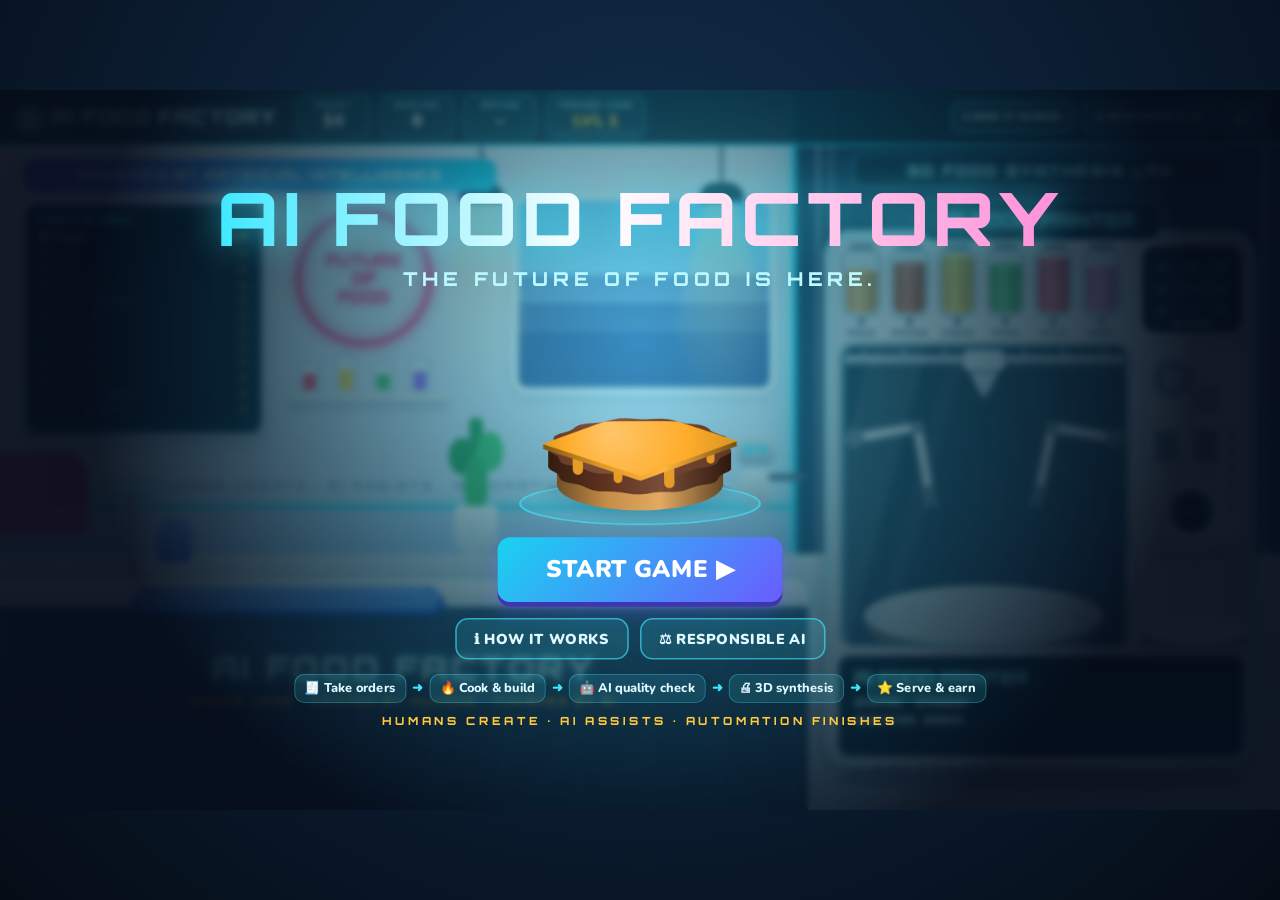
==== commit ac0039d9: "Ship the game as one self-contained index.html Opening the game from an incomplete copy left it unst" ====
--- a/index.html
+++ b/index.html
@@ -1,12 +1,418 @@
 <!DOCTYPE html>
 <html lang="en">
 <head>
+  <!-- GENERATED by tools/build.js from dev.html, css/ and js/. Edit those files, then rebuild. -->
   <meta charset="utf-8" />
   <meta name="viewport" content="width=device-width, initial-scale=1" />
   <title>AI Food Factory</title>
   <link rel="preconnect" href="https://fonts.googleapis.com" />
   <link href="https://fonts.googleapis.com/css2?family=Orbitron:wght@600;800&family=Nunito:wght@500;700;800;900&display=swap" rel="stylesheet" />
-  <link rel="stylesheet" href="css/style.css" />
+  <style>
+/* =========================================================
+   AI FOOD FACTORY — STYLES
+   Everything sits on a fixed 1600×900 stage that is scaled
+   to fit any window (see fitStage() in game.js).
+   ========================================================= */
+:root {
+  --ink: #12304a;
+  --ink-soft: #4b6580;
+  --cyan: #19d3f0;
+  --cyan-glow: #40e8ff;
+  --pink: #ff4d8d;
+  --green: #2fcf6a;
+  --yellow: #ffc83d;
+  --orange: #ff8a3d;
+  --navy: #0b1a2e;
+  --head: 'Orbitron', 'Segoe UI', Arial, sans-serif;
+  --body: 'Nunito', 'Segoe UI', Arial, sans-serif;
+  --mono: 'Courier New', Consolas, monospace;
+}
+
+* { box-sizing: border-box; }
+html, body { margin: 0; height: 100%; overflow: hidden; }
+body { background: #071423; font-family: var(--body); color: var(--ink); user-select: none; }
+button { font-family: inherit; }
+
+#viewport { position: fixed; inset: 0; background: radial-gradient(circle at 50% 30%, #12304f, #050c16); }
+#stage { position: absolute; width: 1600px; height: 900px; left: 0; top: 0; transform-origin: 0 0; overflow: hidden; background: #dfefff; }
+.hidden { display: none !important; }
+
+/* =========================================================
+   FRONT OF HOUSE (restaurant world)
+   ========================================================= */
+#world { position: absolute; inset: 0; transform-origin: 0 0; transition: transform 0.9s cubic-bezier(.6,.05,.25,1); }
+.wall { position: absolute; left: 0; top: 0; width: 1600px; height: 580px; background: linear-gradient(180deg, #f6faff 0%, #e2efff 60%, #cfe3fb 100%); }
+.wall::before { content: ''; position: absolute; inset: 0; background: repeating-linear-gradient(90deg, transparent 0 118px, rgba(25,211,240,.08) 118px 120px); }
+.wall-stripe { position: absolute; left: 0; right: 0; top: 520px; height: 60px; background: linear-gradient(180deg, #bdd8f5, #a7c9ee); border-top: 4px solid var(--cyan); box-shadow: 0 -2px 18px rgba(25,211,240,.5); }
+.pendant { position: absolute; top: 70px; width: 4px; height: 50px; background: #56687e; z-index: 1; }
+.pendant i { position: absolute; left: -26px; top: 46px; width: 56px; height: 24px; border-radius: 28px 28px 6px 6px; background: linear-gradient(#2b3a4d, #0b1a2e); }
+.pendant i::after { content: ''; position: absolute; left: -60px; top: 22px; width: 176px; height: 260px; background: radial-gradient(ellipse at 50% 0%, rgba(255,240,190,.5), transparent 70%); clip-path: polygon(40% 0, 60% 0, 100% 100%, 0 100%); pointer-events: none; }
+.pendant.p1 { left: 120px; display: none; } .pendant.p2 { left: 600px; } .pendant.p3 { left: 900px; }
+.banner { position: absolute; left: 30px; top: 86px; width: 590px; padding: 10px 0; text-align: center; font: 800 17px var(--head); letter-spacing: 2px; color: #fff; background: linear-gradient(90deg, #6a5cff, #19d3f0); border-radius: 14px; box-shadow: 0 6px 20px rgba(106,92,255,.35); z-index: 2; }
+.menu-screen { position: absolute; left: 30px; top: 140px; width: 300px; height: 292px; background: var(--navy); border-radius: 16px; border: 4px solid #9fb3c8; padding: 10px 14px; box-shadow: 0 0 24px rgba(25,211,240,.35) inset, 0 10px 24px rgba(0,30,60,.25); }
+.menu-title { font: 800 12px var(--head); color: var(--cyan-glow); letter-spacing: 1px; margin-bottom: 6px; text-shadow: 0 0 8px var(--cyan-glow); }
+.menu-list { display: grid; gap: 1px; font: 700 12.5px var(--body); color: #dff9ff; }
+.menu-list div { display: flex; justify-content: space-between; white-space: nowrap; line-height: 18.5px; }
+.menu-list .locked { opacity: .35; }
+.menu-list b { color: var(--yellow); }
+.neon-ring { position: absolute; left: 370px; top: 150px; width: 170px; height: 170px; border-radius: 50%; border: 6px solid var(--pink); box-shadow: 0 0 20px var(--pink), inset 0 0 20px var(--pink); display: flex; align-items: center; justify-content: center; text-align: center; font: 800 20px/1.15 var(--head); color: var(--pink); text-shadow: 0 0 10px var(--pink); animation: flicker 6s infinite; }
+@keyframes flicker { 0%, 92%, 100% { opacity: 1; } 93% { opacity: .4; } 95% { opacity: 1; } 96% { opacity: .5; } }
+.shelf { position: absolute; left: 360px; top: 380px; width: 200px; height: 14px; background: linear-gradient(#ffffff, #b9cbe0); border-radius: 4px; box-shadow: 0 6px 10px rgba(0,30,60,.15); }
+.shelf b { position: absolute; bottom: 14px; width: 26px; height: 40px; border-radius: 6px 6px 4px 4px; background: linear-gradient(90deg, rgba(255,255,255,.6), rgba(255,255,255,.2)); border: 2px solid rgba(120,160,200,.5); }
+.shelf b::after { content: ''; position: absolute; left: 3px; right: 3px; bottom: 3px; height: 55%; border-radius: 3px; background: var(--c, #ff8a3d); }
+.shelf b:nth-child(1) { left: 14px; --c: #ff4d6d; } .shelf b:nth-child(2) { left: 60px; --c: #ffd84a; height: 50px; } .shelf b:nth-child(3) { left: 106px; --c: #4fd06a; } .shelf b:nth-child(4) { left: 152px; --c: #a66cff; height: 46px; }
+.window { position: absolute; left: 640px; top: 130px; width: 330px; height: 250px; border-radius: 20px; border: 8px solid #f6fbff; overflow: hidden; box-shadow: 0 6px 20px rgba(0,40,90,.15); background: linear-gradient(180deg, #7fd3ff, #c9ecff); }
+.window .city { position: absolute; inset: 0; background: linear-gradient(transparent 55%, rgba(60,90,160,.55) 55%) 0 0/40px 100%, linear-gradient(transparent 40%, rgba(80,110,180,.5) 40%) 20px 0/70px 100%, linear-gradient(transparent 70%, rgba(40,70,140,.6) 70%) 10px 0/55px 100%; }
+.window .drone { position: absolute; top: 40px; left: -40px; width: 34px; height: 10px; border-radius: 6px; background: #2b3a4d; animation: drone 14s linear infinite; }
+.window .drone::before { content: ''; position: absolute; left: -6px; right: -6px; top: -4px; height: 3px; background: #9fb3c8; }
+@keyframes drone { to { transform: translate(420px, 30px); } }
+.motto { position: absolute; left: 30px; top: 486px; width: 960px; text-align: center; font: 800 14px var(--head); letter-spacing: 4px; color: rgba(18,48,74,.4); }
+.lab-wall { position: absolute; left: 990px; top: 0; width: 610px; height: 580px; background: linear-gradient(180deg, #1a3150, #24466e); border-left: 6px solid var(--cyan); box-shadow: -8px 0 30px rgba(25,211,240,.35); overflow: hidden; }
+.hex-pattern { position: absolute; inset: 0; opacity: .25; background-image: radial-gradient(circle, rgba(64,232,255,.6) 1.5px, transparent 2px); background-size: 26px 26px; }
+.lab-sign { position: absolute; left: 70px; top: 80px; width: 470px; padding: 8px; text-align: center; font: 800 18px var(--head); letter-spacing: 3px; color: #bff8ff; text-shadow: 0 0 12px var(--cyan-glow); border: 2px solid rgba(64,232,255,.6); border-radius: 12px; z-index: 1; background: rgba(5,20,40,.5); }
+.lab-pipes i { position: absolute; top: 0; width: 10px; height: 580px; background: linear-gradient(90deg, #56687e, #9fb3c8, #56687e); opacity: .5; overflow: hidden; }
+.lab-pipes i:nth-child(1) { left: 22px; } .lab-pipes i:nth-child(2) { left: 580px; } .lab-pipes i:nth-child(3) { left: 40px; width: 6px; }
+.lab-pipes i::after { content: ''; position: absolute; left: 1px; width: 8px; height: 40px; border-radius: 4px; background: var(--cyan-glow); box-shadow: 0 0 10px var(--cyan-glow); animation: flow 3s linear infinite; }
+@keyframes flow { from { top: -40px; } to { top: 580px; } }
+.floor { position: absolute; left: 0; top: 580px; width: 1600px; height: 320px; background: repeating-linear-gradient(90deg, rgba(255,255,255,.25) 0 2px, transparent 2px 80px), linear-gradient(180deg, #c4d3e4, #9fb4cc); }
+.floor-shine { position: absolute; inset: 0; background: linear-gradient(180deg, rgba(255,255,255,.35), transparent 40%); }
+.dining .booth { position: absolute; left: 0; top: 452px; width: 110px; }
+.booth-back { height: 80px; border-radius: 0 30px 0 0; background: linear-gradient(90deg, #ff5fa2, #e2457d); box-shadow: inset -8px 0 0 rgba(0,0,0,.08); }
+.booth-seat { height: 30px; margin-top: -6px; border-radius: 0 10px 10px 0; background: linear-gradient(#ff7aa8, #c93b70); }
+.dining .table { position: absolute; left: 110px; top: 490px; width: 110px; }
+.dining .table .top { height: 16px; border-radius: 50%; background: linear-gradient(#ffffff, #cfdceb); box-shadow: 0 0 0 3px var(--cyan) inset; }
+.dining .table .leg { width: 12px; height: 100px; margin: 0 auto; background: #9fb3c8; }
+.dining .stool { position: absolute; top: 534px; width: 44px; height: 56px; border-radius: 22px 22px 6px 6px; background: linear-gradient(#7aa8ff, #3f6fe0); }
+.dining .s1 { left: 196px; } .dining .s2 { display: none; }
+.plant { position: absolute; left: 560px; top: 410px; }
+.plant .pot { position: absolute; top: 110px; left: 8px; width: 54px; height: 60px; background: linear-gradient(#ffffff, #cbd8e6); border-radius: 6px 6px 18px 18px; }
+.plant .leaves { width: 70px; height: 120px; background: radial-gradient(ellipse at 50% 70%, #3fbf62 30%, transparent 31%), radial-gradient(ellipse at 25% 40%, #2fa452 22%, transparent 23%), radial-gradient(ellipse at 75% 35%, #49cf6c 22%, transparent 23%), radial-gradient(ellipse at 50% 15%, #2fa452 18%, transparent 19%); animation: sway 5s ease-in-out infinite; transform-origin: 50% 100%; }
+@keyframes sway { 50% { transform: rotate(2deg); } }
+.robot-waiter { position: absolute; left: 920px; top: 430px; animation: hover 3s ease-in-out infinite; }
+@keyframes hover { 50% { transform: translateY(-8px); } }
+.rw-head { width: 50px; height: 40px; border-radius: 14px; background: linear-gradient(#e9f1f9, #9fb3c8); position: relative; }
+.rw-head i { position: absolute; top: 14px; width: 9px; height: 9px; border-radius: 50%; background: var(--cyan-glow); box-shadow: 0 0 8px var(--cyan-glow); }
+.rw-head i:first-child { left: 12px; } .rw-head i:last-child { right: 12px; }
+.rw-body { width: 40px; height: 50px; margin: 4px auto 0; border-radius: 12px 12px 20px 20px; background: linear-gradient(#ffffff, #b7c5d4); }
+.rw-tray { position: absolute; left: 40px; top: 50px; width: 46px; height: 8px; border-radius: 4px; background: #56687e; }
+.soda-machine { display: none; }
+
+/* customer */
+.customer { position: absolute; left: 215px; top: 250px; width: 260px; height: 420px; transition: left 1.4s ease-in-out, opacity .4s; }
+.customer canvas { width: 260px; height: 420px; display: block; }
+.customer.walking canvas { animation: bob .34s ease-in-out infinite alternate; }
+.customer.offstage { left: -320px; }
+.customer.leaving { left: 1000px; opacity: 0; }
+.customer.bounce canvas { animation: hop .45s ease 2; }
+@keyframes bob { from { transform: translateY(0) rotate(-1.5deg); } to { transform: translateY(-10px) rotate(1.5deg); } }
+@keyframes hop { 50% { transform: translateY(-22px); } }
+.name-tag { position: absolute; left: 50%; top: 318px; transform: translateX(-50%); background: #fff; border: 3px solid var(--cyan); border-radius: 10px; padding: 2px 12px; font: 800 14px var(--body); white-space: nowrap; }
+.bubble { position: absolute; left: 400px; top: 186px; max-width: 236px; z-index: 6; background: #fff; border-radius: 22px; padding: 14px 18px; font: 800 18px/1.25 var(--body); color: var(--ink); box-shadow: 0 8px 24px rgba(0,40,90,.2); border: 3px solid var(--ink); animation: pop .3s cubic-bezier(.3,1.6,.6,1); }
+.bubble::after { content: ''; position: absolute; left: -16px; bottom: 18px; border: 10px solid transparent; border-right: 14px solid var(--ink); }
+.hearts { position: absolute; left: 262px; top: 262px; z-index: 7; display: flex; gap: 4px; font-size: 30px; }
+.hearts span { animation: heartPop .5s cubic-bezier(.3,1.8,.6,1) backwards, rise 2.6s ease-out forwards; }
+@keyframes heartPop { from { transform: scale(0); } }
+@keyframes rise { 70% { opacity: 1; } to { transform: translateY(-40px); opacity: 0; } }
+@keyframes pop { from { transform: scale(.5); opacity: 0; } to { transform: scale(1); opacity: 1; } }
+
+.counter { position: absolute; left: 0; top: 612px; width: 1010px; height: 288px; z-index: 3; }
+.counter-top { height: 34px; background: linear-gradient(180deg, #ffffff, #d7e3f0); border-radius: 0 18px 0 0; box-shadow: 0 4px 0 var(--cyan), 0 8px 24px rgba(25,211,240,.5); }
+.counter-front { height: 254px; display: flex; flex-direction: column; align-items: center; justify-content: flex-start; padding-top: 52px; gap: 8px; background-image: linear-gradient(90deg, rgba(64,232,255,.12) 2px, transparent 2px), linear-gradient(180deg, #2a4a72, #18304f); background-size: 90px 100%, auto; }
+.counter-logo { font: 800 40px var(--head); color: #bff8ff; letter-spacing: 4px; text-shadow: 0 0 16px var(--cyan-glow); }
+.counter-sub { font: 800 13px var(--head); color: var(--yellow); letter-spacing: 3px; }
+.serve-tray { position: absolute; left: 150px; top: 520px; width: 420px; height: 160px; z-index: 4; pointer-events: none; }
+.plate { position: absolute; z-index: 6; transition: left .8s cubic-bezier(.5,0,.3,1), top .8s cubic-bezier(.5,-0.4,.3,1), width .8s, height .8s; filter: drop-shadow(0 8px 6px rgba(0,30,60,.3)); }
+#printerCanvas { position: absolute; left: 1020px; top: 135px; width: 560px; height: 740px; z-index: 2; }
+
+/* cinematic */
+.letterbox { position: absolute; left: 0; right: 0; height: 0; background: #000; z-index: 20; transition: height .7s ease; }
+.letterbox.top { top: 0; } .letterbox.bottom { bottom: 0; }
+#stage.cinematic .letterbox { height: 56px; }
+#stage.cinematic #hud, #stage.cinematic #rightCol, #stage.cinematic #stationBar, #stage.cinematic #insight { opacity: 0; pointer-events: none; }
+
+/* =========================================================
+   HUD
+   ========================================================= */
+#hud { position: absolute; left: 0; top: 0; width: 1600px; height: 70px; z-index: 12; display: flex; align-items: center; gap: 18px; padding: 0 22px; background: linear-gradient(180deg, rgba(11,26,46,.97), rgba(11,26,46,.9)); border-bottom: 3px solid var(--cyan); transition: opacity .5s; }
+.logo { font: 800 24px var(--head); color: #fff; letter-spacing: 2px; white-space: nowrap; text-shadow: 0 0 12px var(--cyan-glow); }
+.logo-icon { filter: drop-shadow(0 0 6px var(--cyan-glow)); }
+.stats { display: flex; gap: 10px; margin-left: 6px; }
+.stat { position: relative; display: flex; flex-direction: column; align-items: center; min-width: 94px; padding: 4px 12px 7px; background: rgba(64,232,255,.1); border: 2px solid rgba(64,232,255,.35); border-radius: 12px; }
+.stat label { font: 800 10px var(--head); color: #8fdcec; letter-spacing: 1px; white-space: nowrap; }
+.stat span { font: 900 21px var(--body); color: #fff; }
+.stat.level span { color: var(--yellow); }
+.stat .xp { position: absolute; left: 8px; right: 8px; bottom: 3px; height: 4px; border-radius: 2px; background: rgba(255,255,255,.15); overflow: hidden; }
+.stat .xp div { height: 100%; width: 0; background: var(--yellow); transition: width .8s; }
+#money.bump { animation: bump .5s; }
+@keyframes bump { 50% { transform: scale(1.35); color: var(--green); } }
+.hud-buttons { margin-left: auto; display: flex; gap: 10px; }
+.volume-panel { position: absolute; right: 18px; top: 74px; width: 270px; padding: 14px 18px; border-radius: 18px; background: var(--navy); border: 2px solid var(--cyan-glow); box-shadow: 0 12px 30px rgba(0,0,0,.4); color: #dff9ff; display: grid; gap: 10px; animation: pop .25s; }
+.volume-panel h4 { margin: 0; font: 800 13px var(--head); letter-spacing: 2px; color: var(--cyan-glow); }
+.volume-panel label { display: grid; grid-template-columns: 70px 1fr; align-items: center; font: 800 14px var(--body); }
+.volume-panel input { accent-color: var(--cyan); width: 100%; }
+
+/* =========================================================
+   BUTTONS
+   ========================================================= */
+.btn { font: 900 18px var(--body); letter-spacing: .5px; border: none; border-radius: 16px; padding: 12px 22px; cursor: pointer; color: #fff; background: #5b6f88; transition: transform .12s, box-shadow .2s, filter .2s; }
+.btn:hover:not(:disabled) { transform: translateY(-2px); filter: brightness(1.08); }
+.btn:active:not(:disabled) { transform: translateY(1px); }
+.btn:disabled { opacity: .45; cursor: not-allowed; }
+.btn.primary { background: linear-gradient(135deg, #19d3f0, #6a5cff); box-shadow: 0 6px 0 #3e35b0, 0 10px 24px rgba(106,92,255,.35); }
+.btn.success { background: linear-gradient(135deg, #2fcf6a, #13a39a); box-shadow: 0 6px 0 #0d7a5e, 0 10px 24px rgba(47,207,106,.4); animation: glowG 1.4s ease-in-out infinite; }
+.btn small { display: block; font: 800 12px var(--body); opacity: .9; }
+@keyframes glowG { 50% { box-shadow: 0 6px 0 #0d7a5e, 0 0 30px rgba(47,207,106,.9); } }
+.btn.ghost { background: rgba(64,232,255,.12); border: 2px solid rgba(64,232,255,.6); color: #dff9ff; }
+.btn.small { font-size: 13px; padding: 9px 14px; border-radius: 12px; }
+.btn.icon { font-size: 18px; padding: 6px 12px; }
+.btn.big { font-size: 21px; padding: 14px 22px; width: 100%; }
+.btn.huge { font-size: 30px; padding: 20px 60px; }
+.btn.glow:not(:disabled) { animation: glow 1.6s ease-in-out infinite; }
+@keyframes glow { 50% { box-shadow: 0 6px 0 #3e35b0, 0 0 34px rgba(64,232,255,.9); } }
+.btn.skip { position: absolute; right: 40px; top: 72px; z-index: 30; background: rgba(0,0,0,.6); border: 2px solid #fff; font-size: 20px; }
+
+/* =========================================================
+   RIGHT COLUMN: ticket + AI assist
+   ========================================================= */
+.right-col { position: absolute; z-index: 8; display: flex; flex-direction: column; gap: 12px; transition: left .45s cubic-bezier(.4,0,.2,1), top .45s, width .45s, opacity .4s; }
+.right-col.front { left: 648px; top: 90px; width: 350px; }
+.right-col.docked { left: 1290px; top: 86px; width: 300px; }
+.ticket { position: relative; background: #fffef8; color: #1d2a36; padding: 16px 18px 18px; font-family: var(--mono); box-shadow: 0 16px 30px rgba(0,20,50,.3); border-radius: 4px; animation: slideDown .45s cubic-bezier(.3,1.4,.6,1); }
+@keyframes slideDown { from { transform: translateY(-40px); opacity: 0; } }
+.ticket .perf { position: absolute; left: 0; right: 0; top: -8px; height: 10px; background: radial-gradient(circle at 6px 0, transparent 6px, #fffef8 6.5px) 0 0/12px 10px repeat-x; }
+.ticket .perf.bottom { top: auto; bottom: -8px; transform: rotate(180deg); }
+.ticket::before { content: ''; position: absolute; left: 50%; top: -18px; width: 54px; height: 12px; transform: translateX(-50%); background: var(--pink); border-radius: 6px 6px 0 0; }
+.t-head { display: flex; justify-content: space-between; font-weight: 900; font-size: 15px; }
+.t-customer { margin-top: 4px; font-size: 14px; font-weight: 700; }
+.t-customer b { font-size: 17px; }
+.t-rule { border-top: 2px dashed #9aa7b4; margin: 8px 0; }
+.t-food { display: flex; align-items: center; gap: 10px; font: 900 22px var(--body); text-transform: uppercase; }
+.t-food span:first-child { font-size: 36px; }
+.t-food .chk { margin-left: auto; width: 26px; height: 26px; flex: none; border-radius: 50%; border: 3px solid #c7d2dd; }
+.t-food .chk.on { background: var(--green); border-color: var(--green); }
+.t-food .chk.on::after { content: '✓'; display: block; color: #fff; font: 900 16px var(--body); text-align: center; line-height: 20px; }
+.t-rows { display: grid; gap: 3px; margin: 6px 0; max-height: 270px; overflow: auto; }
+.t-row { display: grid; grid-template-columns: 96px 1fr; font-size: 14px; align-items: start; }
+.t-row label { font-weight: 700; color: #5a6a7a; }
+.t-row div { display: flex; flex-wrap: wrap; gap: 3px 8px; font-weight: 900; }
+.t-row span.no { color: #c0284a; }
+.t-extras { display: grid; gap: 4px; border-top: 2px dashed #9aa7b4; padding-top: 6px; }
+.t-extras:empty { display: none; }
+.t-extra { display: grid; grid-template-columns: 62px 1fr 20px; font-size: 14px; align-items: center; }
+.t-extra label { font-weight: 700; color: #5a6a7a; }
+.t-extra span { font-weight: 900; }
+.t-extra i { color: var(--green); font-style: normal; font-weight: 900; }
+.t-extra.done span { text-decoration: line-through; opacity: .6; }
+.patience { display: grid; grid-template-columns: auto 1fr auto; align-items: center; gap: 8px; margin: 10px 0 8px; font-family: var(--body); }
+.patience label { font: 800 10px var(--head); color: var(--ink-soft); }
+.bar { height: 14px; background: #dbe7f3; border-radius: 10px; overflow: hidden; }
+.bar > div { height: 100%; width: 100%; border-radius: 10px; background: linear-gradient(90deg, #2fcf6a, #19d3f0); transition: width .5s cubic-bezier(.3,.9,.4,1); }
+#patienceFill.low { background: linear-gradient(90deg, #ff4d8d, #ffc83d); }
+#timer { font: 800 14px var(--body); color: var(--ink-soft); min-width: 30px; text-align: right; }
+.ticket .btn { font-family: var(--body); }
+.right-col.docked .ticket { padding: 12px 14px 14px; }
+.right-col.docked .t-food { font-size: 18px; }
+.right-col.docked .t-food span:first-child { font-size: 28px; }
+.right-col.docked .t-row { grid-template-columns: 82px 1fr; font-size: 13px; }
+.right-col.docked .btn.big { font-size: 17px; padding: 10px 14px; }
+
+.ai-assist { border-radius: 18px; padding: 12px 14px; color: #dff9ff; background: linear-gradient(160deg, rgba(8,24,44,.96), rgba(19,44,80,.94)); border: 2px solid rgba(64,232,255,.7); box-shadow: 0 0 24px rgba(64,232,255,.25); }
+.aa-head { display: flex; align-items: center; gap: 8px; font: 800 14px var(--head); letter-spacing: 2px; color: var(--cyan-glow); margin-bottom: 8px; }
+.aa-next { font: 800 16px/1.3 var(--body); color: #fff; padding: 8px 10px; border-radius: 12px; background: rgba(64,232,255,.12); margin-bottom: 6px; }
+.aa-next label { display: block; font: 800 10px var(--head); letter-spacing: 2px; color: #9dffb0; margin-bottom: 2px; }
+.aa-tip { font: 700 13px/1.35 var(--body); color: #cfeefb; padding: 3px 2px; }
+.right-col.front .ai-assist { display: none; }
+
+/* =========================================================
+   STATION BAR (bottom navigation)
+   ========================================================= */
+.station-bar { position: absolute; left: 0; bottom: 0; width: 1600px; height: 70px; z-index: 9; display: flex; gap: 6px; padding: 8px 10px 6px; background: linear-gradient(180deg, rgba(11,26,46,.94), rgba(5,14,28,.98)); border-top: 3px solid var(--cyan); transition: opacity .4s; }
+.st-btn { position: relative; flex: 1; display: flex; align-items: center; justify-content: center; gap: 8px; border: 2px solid rgba(64,232,255,.25); border-radius: 14px; background: rgba(64,232,255,.06); color: #dff9ff; cursor: pointer; transition: transform .12s, background .2s, border-color .2s; }
+.st-btn:hover:not(.locked) { transform: translateY(-3px); background: rgba(64,232,255,.16); }
+.st-icon { font-size: 26px; }
+.st-label { font: 800 14px var(--head); letter-spacing: 1px; }
+.st-chip { position: absolute; top: -11px; right: 8px; font: 900 10px var(--body); padding: 2px 7px; border-radius: 8px; background: #56687e; color: #fff; white-space: nowrap; }
+.st-btn.active { background: linear-gradient(135deg, rgba(25,211,240,.4), rgba(106,92,255,.4)); border-color: var(--cyan-glow); box-shadow: 0 0 18px rgba(64,232,255,.5); }
+.st-btn.needed { border-color: var(--pink); animation: needPulse 1.3s ease-in-out infinite; }
+.st-btn.needed .st-chip { background: var(--pink); }
+.st-btn.done .st-chip { background: var(--green); }
+.st-btn.busy .st-chip { background: var(--orange); }
+.st-btn.locked { opacity: .35; cursor: not-allowed; }
+@keyframes needPulse { 50% { box-shadow: 0 0 16px rgba(255,77,141,.8); } }
+
+/* =========================================================
+   KITCHEN STATIONS
+   ========================================================= */
+.kitchen { position: absolute; left: 0; top: 70px; width: 1600px; height: 760px; z-index: 5; animation: fade .25s; }
+#kitchenCanvas { position: absolute; inset: 0; width: 1600px; height: 760px; }
+#stationUI { position: absolute; inset: 0; }
+.kbtn { position: absolute; display: flex; flex-direction: column; align-items: center; justify-content: center; border: none; border-radius: 14px; cursor: pointer; font: 900 17px var(--body); color: #fff; background: linear-gradient(180deg, #5b6f88, #3e5068); box-shadow: 0 5px 0 #26344a, 0 8px 16px rgba(0,20,50,.25); transition: transform .1s, filter .15s; }
+.kbtn small { font: 700 11px var(--body); opacity: .9; }
+.kbtn:hover:not(:disabled) { transform: translateY(-2px); filter: brightness(1.1); }
+.kbtn:active:not(:disabled) { transform: translateY(3px); box-shadow: 0 2px 0 #26344a; }
+.kbtn:disabled { opacity: .4; cursor: not-allowed; }
+.kbtn.go { background: linear-gradient(180deg, #34d97a, #13a39a); box-shadow: 0 5px 0 #0d7a5e, 0 8px 18px rgba(47,207,106,.35); }
+.kbtn.hot { background: linear-gradient(180deg, #ff9a3d, #ff4d4d); box-shadow: 0 5px 0 #b2362c, 0 8px 18px rgba(255,100,60,.35); }
+.kbtn.danger { background: linear-gradient(180deg, #ff6b8a, #d63a5e); box-shadow: 0 5px 0 #8e2440; }
+.kbtn.pulse:not(:disabled) { animation: kpulse 1.1s ease-in-out infinite; }
+@keyframes kpulse { 50% { filter: brightness(1.2); box-shadow: 0 5px 0 rgba(0,0,0,.3), 0 0 26px rgba(255,255,255,.75); } }
+.kbtn.flavor { background: linear-gradient(180deg, var(--fc), #2b3a4d 160%); font-size: 14px; text-shadow: 0 1px 2px rgba(0,0,0,.6); }
+.kbtn.flavor.on { outline: 4px solid #fff; box-shadow: 0 0 22px var(--fc); }
+.kbtn.fill { font-size: 21px; touch-action: none; }
+.kbtn.fill:active { transform: translateY(3px) scale(.98); filter: brightness(1.2); }
+.bin { position: absolute; display: flex; flex-direction: column; align-items: center; justify-content: flex-end; padding: 4px 4px 6px; border-radius: 14px; border: 3px solid rgba(255,255,255,.85); background: linear-gradient(180deg, rgba(255,255,255,.95), rgba(225,236,247,.95)); box-shadow: inset 0 -10px 18px rgba(30,60,100,.12), 0 6px 12px rgba(0,30,60,.2); cursor: pointer; transition: transform .12s, border-color .15s, box-shadow .15s; }
+.bin img { width: 100%; flex: 1; min-height: 0; object-fit: contain; pointer-events: none; filter: drop-shadow(0 3px 2px rgba(0,0,0,.2)); }
+.bin-name { font: 900 12px/1.1 var(--body); color: var(--ink); text-align: center; }
+.bin:hover:not(:disabled) { transform: translateY(-4px); border-color: var(--cyan); box-shadow: 0 0 0 3px rgba(25,211,240,.35), 0 10px 18px rgba(0,30,60,.25); }
+.bin:active:not(:disabled) { transform: translateY(1px) scale(.97); }
+.bin:disabled { opacity: .45; cursor: not-allowed; }
+.bin.base { border-color: #ffd84a; }
+.bin.base .bin-name { font-size: 13px; }
+.bin.pulse-bin:not(:disabled) { animation: binPulse 1.2s ease-in-out infinite; }
+@keyframes binPulse { 50% { border-color: var(--pink); box-shadow: 0 0 18px rgba(255,77,141,.6); } }
+.bin-badge { position: absolute; top: -9px; left: 50%; transform: translateX(-50%); font: 900 9.5px var(--body); padding: 2px 6px; border-radius: 7px; background: #56687e; color: #fff; white-space: nowrap; }
+.bin-badge.ok { background: var(--green); }
+.bin-badge.hot { background: var(--orange); }
+.bin-ai { position: absolute; top: 4px; right: 4px; font: 800 8.5px var(--head); background: var(--pink); color: #fff; padding: 2px 4px; border-radius: 5px; box-shadow: 0 0 8px var(--pink); }
+.raw { position: absolute; width: 104px; height: 128px; border: 2px solid transparent; border-radius: 12px; background: transparent; cursor: pointer; display: flex; align-items: flex-end; justify-content: center; padding: 0 4px 6px; transition: background .15s, border-color .15s; }
+.raw span { font: 900 11.5px/1.1 var(--body); color: var(--ink); background: rgba(255,255,255,.88); padding: 2px 6px; border-radius: 6px; text-align: center; }
+.raw:hover { background: rgba(255,255,255,.35); border-color: var(--cyan); }
+.raw:active { transform: scale(.96); }
+.raw .bin-badge { top: 4px; }
+.raw.needed .bin-badge { background: var(--pink); animation: needPulse 1.3s infinite; }
+.station-hint { position: absolute; padding: 10px 14px; border-radius: 12px; background: rgba(255,255,255,.92); font: 800 15px var(--body); color: var(--ink); }
+
+.qc-panel { position: absolute; top: 40px; width: 390px; padding: 18px 20px; border-radius: 22px; color: #dff9ff; background: linear-gradient(160deg, rgba(8,24,44,.97), rgba(16,44,74,.95)); border: 2px solid var(--cyan-glow); box-shadow: 0 0 40px rgba(64,232,255,.45); animation: slideRight .4s cubic-bezier(.3,1.3,.6,1); font-family: var(--body); }
+.qc-title { display: flex; align-items: center; gap: 10px; font: 800 20px var(--head); letter-spacing: 2px; color: #bff8ff; text-shadow: 0 0 10px var(--cyan-glow); }
+.qc-sub { font: 700 13px var(--mono); color: #8fdcec; margin: 4px 0 10px; }
+.qc-panel ul { list-style: none; margin: 0; padding: 0; display: grid; gap: 7px; }
+.qc-panel li { font: 800 16px var(--body); animation: typeIn .3s; }
+.qc-panel li b { display: inline-block; width: 22px; }
+.qc-panel li.ok b { color: var(--green); }
+.qc-panel li.warn b, .qc-panel li.warn { color: var(--yellow); }
+.qc-panel li small { display: block; padding-left: 22px; font: 700 12.5px var(--body); color: #b9d9e6; }
+.qc-score { display: flex; align-items: baseline; justify-content: space-between; margin-top: 14px; padding: 10px 14px; border-radius: 14px; background: rgba(47,207,106,.12); border: 2px solid #8fffb0; animation: pop .35s; }
+.qc-score label { font: 800 14px var(--head); color: #9dffb0; letter-spacing: 2px; }
+.qc-score span { font: 900 40px var(--body); color: #fff; text-shadow: 0 0 14px var(--green); }
+.qc-ready { margin: 10px 0; text-align: center; font: 800 14px var(--head); letter-spacing: 2px; color: #9dffb0; animation: blink 1s infinite; }
+@keyframes blink { 50% { opacity: .5; } }
+.qc-buttons { display: grid; grid-template-columns: 1fr 1.6fr; gap: 10px; }
+.qc-buttons .kbtn { position: relative; height: 56px; font-size: 15px; }
+
+/* =========================================================
+   CUTSCENE AI PANEL
+   ========================================================= */
+.ai-panel { position: absolute; left: 36px; top: 80px; width: 560px; min-height: 300px; z-index: 25; padding: 22px 26px; border-radius: 24px; color: #dff9ff; font-family: Consolas, 'Courier New', monospace; background: linear-gradient(160deg, rgba(8,24,44,.95), rgba(16,44,74,.92)); border: 2px solid var(--cyan-glow); box-shadow: 0 0 40px rgba(64,232,255,.35), inset 0 0 30px rgba(64,232,255,.1); animation: slideRight .5s; }
+@keyframes slideRight { from { transform: translateX(-60px); opacity: 0; } }
+.ai-title { font: 800 24px var(--head); color: #bff8ff; letter-spacing: 3px; text-shadow: 0 0 12px var(--cyan-glow); display: flex; align-items: center; gap: 12px; margin-bottom: 14px; }
+.pulse-dot { width: 12px; height: 12px; border-radius: 50%; background: var(--green); box-shadow: 0 0 12px var(--green); animation: pulse 1s infinite; flex: none; }
+@keyframes pulse { 50% { transform: scale(.6); opacity: .5; } }
+.ai-steps { list-style: none; padding: 0; margin: 0; display: grid; gap: 7px; }
+.ai-steps li { font-size: 17px; animation: typeIn .3s; }
+.ai-steps li .res { display: block; padding-left: 26px; font-size: 14px; color: #8fffb0; }
+.ai-steps li .res.warn { color: var(--yellow); }
+.ai-steps li .spin::before { content: '◐'; display: inline-block; color: var(--cyan-glow); animation: spin .6s linear infinite; }
+.ai-steps li .ok::before { content: '✔'; color: var(--green); }
+@keyframes spin { to { transform: rotate(360deg); } }
+@keyframes typeIn { from { opacity: 0; transform: translateX(-10px); } }
+.ai-recipe { margin-top: 16px; padding: 14px 16px; border-radius: 16px; border: 2px solid #8fffb0; background: rgba(47,207,106,.08); animation: pop .35s; }
+.ai-recipe-title { font: 800 18px var(--head); color: #8fffb0; text-shadow: 0 0 10px #2fcf6a; letter-spacing: 2px; }
+.ai-recipe-meta { font-size: 13px; color: #bfeccc; margin: 4px 0 8px; }
+.ai-recipe ol { margin: 0; padding-left: 26px; display: grid; grid-template-columns: 1fr 1fr; gap: 3px 14px; font-size: 14px; }
+.ai-recipe li { opacity: .6; transition: all .2s; }
+.ai-recipe li i { display: inline-block; width: 10px; height: 10px; border-radius: 3px; margin-right: 6px; }
+.ai-recipe li.now { opacity: 1; color: #fff; font-weight: 700; text-shadow: 0 0 8px var(--cyan-glow); }
+.ai-recipe li.done { opacity: 1; color: #8fffb0; }
+
+/* =========================================================
+   INSIGHT, NOTIFICATIONS, TOAST
+   ========================================================= */
+.insight { position: absolute; left: 30px; top: 86px; width: 420px; z-index: 9; padding: 16px 18px; border-radius: 20px; background: linear-gradient(150deg, #2a1650, #10305a); color: #fff; border: 2px solid var(--pink); box-shadow: 0 0 30px rgba(255,77,141,.45); animation: slideRight .5s cubic-bezier(.3,1.4,.6,1); }
+.insight h4 { margin: 0 0 6px; font: 800 16px var(--head); color: #ff9cc4; letter-spacing: 2px; }
+.insight p { margin: 4px 0; font: 700 16px var(--body); }
+.insight .rec { margin-top: 8px; padding: 8px 12px; border-radius: 12px; background: rgba(255,255,255,.12); font: 900 17px var(--body); }
+.insight .consent { margin-top: 8px; font: 700 12px var(--body); color: #9fe9c0; }
+.insight .x { position: absolute; top: 8px; right: 12px; cursor: pointer; font-weight: 900; color: #ffb3d1; }
+.notify { position: absolute; left: 640px; top: 84px; transform: translateX(-50%); z-index: 30; display: flex; flex-direction: column; align-items: center; gap: 6px; pointer-events: none; }
+.note-pop { padding: 10px 18px; border-radius: 14px; background: rgba(11,26,46,.94); color: #fff; font: 800 16px var(--body); border: 2px solid var(--cyan-glow); box-shadow: 0 8px 20px rgba(0,0,0,.3); animation: noteIn .35s cubic-bezier(.3,1.5,.6,1), noteOut .4s 2.8s forwards; white-space: nowrap; }
+@keyframes noteIn { from { transform: translateY(-20px); opacity: 0; } }
+@keyframes noteOut { to { opacity: 0; transform: translateY(-10px); } }
+.toast { position: absolute; left: 50%; top: 130px; transform: translateX(-50%); z-index: 50; padding: 16px 30px; border-radius: 20px; background: linear-gradient(135deg, #ffc83d, #ff8a3d); color: #3a1a00; font: 800 22px var(--head); box-shadow: 0 10px 30px rgba(255,138,61,.5); animation: pop .4s cubic-bezier(.3,1.6,.6,1); text-align: center; }
+.toast small { display: block; font: 800 15px var(--body); margin-top: 4px; }
+
+/* =========================================================
+   OVERLAYS / MODALS
+   ========================================================= */
+.overlay { position: absolute; inset: 0; z-index: 40; display: flex; align-items: center; justify-content: center; background: rgba(5,15,30,.6); backdrop-filter: blur(4px); animation: fade .3s; }
+@keyframes fade { from { opacity: 0; } }
+.modal { position: relative; background: #fff; border-radius: 30px; border: 4px solid var(--cyan); box-shadow: 0 30px 80px rgba(0,0,0,.4); animation: pop .35s cubic-bezier(.3,1.4,.6,1); }
+.modal h2 { margin: 0 0 12px; font: 800 28px var(--head); letter-spacing: 2px; }
+.modal .close { position: absolute; top: 14px; right: 16px; width: 44px; height: 44px; border-radius: 50%; border: none; background: #eef4fa; font: 900 20px var(--body); cursor: pointer; color: var(--ink); }
+.info { width: 1080px; max-height: 840px; overflow: auto; padding: 26px 40px; }
+.info-badge { display: inline-block; font: 800 12px var(--head); letter-spacing: 3px; padding: 5px 12px; border-radius: 20px; background: var(--navy); color: var(--cyan-glow); margin-bottom: 10px; }
+.lead { font: 700 18px/1.45 var(--body); margin: 0 0 14px; }
+.how-steps { display: grid; grid-template-columns: repeat(7, 1fr); gap: 10px; margin: 6px 0 14px; }
+.how-steps div { position: relative; display: flex; flex-direction: column; align-items: center; gap: 6px; padding: 12px 8px; border-radius: 16px; background: linear-gradient(180deg, #e6fbff, #f0ecff); border: 2px solid #b6e9f5; font: 800 13.5px/1.25 var(--body); text-align: center; }
+.how-steps b { width: 30px; height: 30px; border-radius: 50%; background: linear-gradient(135deg, #19d3f0, #6a5cff); color: #fff; display: grid; place-items: center; font: 800 14px var(--head); }
+.how-steps div:not(:last-child)::after { content: '➜'; position: absolute; right: -12px; top: 50%; transform: translateY(-50%); color: var(--cyan); font-size: 14px; z-index: 1; }
+.sim-banner { text-align: center; padding: 12px; border-radius: 14px; background: var(--navy); color: #bff8ff; font: 800 16px var(--head); letter-spacing: 2px; text-shadow: 0 0 10px var(--cyan-glow); margin-bottom: 12px; }
+.note { padding: 12px 18px; border-radius: 16px; background: #fff8e6; border: 2px solid var(--yellow); font: 600 15px/1.45 var(--body); }
+.tech-grid { display: grid; grid-template-columns: repeat(3, 1fr); gap: 10px; margin-top: 14px; }
+.tech-grid div { padding: 12px 14px; border-radius: 14px; background: #f1f7fd; display: flex; flex-direction: column; gap: 4px; font: 600 14px var(--body); }
+.tech-grid b { font: 800 15px var(--body); color: var(--ink); }
+.ethics-grid { display: flex; flex-wrap: wrap; justify-content: center; gap: 14px; }
+.ethic { width: calc((100% - 28px) / 3); padding: 18px; border-radius: 20px; background: linear-gradient(160deg, #f4fbff, #f3efff); border: 2px solid #cfe6f5; display: flex; flex-direction: column; gap: 8px; font: 600 15px/1.4 var(--body); transition: transform .2s; }
+.ethic:hover { transform: translateY(-4px); }
+.ethic b { font: 800 16px var(--head); letter-spacing: 1px; }
+.ethic em { font-style: normal; font: 700 13.5px/1.4 var(--body); color: #6a3fd0; padding: 8px 10px; border-radius: 10px; background: rgba(106,92,255,.08); margin-top: auto; }
+.e-icon { font-size: 36px; }
+
+.results-card { width: 1180px; display: flex; gap: 30px; padding: 28px 34px; }
+.results-left { width: 400px; display: flex; flex-direction: column; align-items: center; gap: 14px; }
+#resultFood { width: 400px; height: 300px; border-radius: 24px; background: radial-gradient(circle at 50% 60%, #ffffff, #e2eefb); border: 3px solid #d5e3f1; }
+.r-quote { width: 100%; text-align: center; padding: 12px 16px; border-radius: 20px; background: #eef7ff; border: 3px solid var(--ink); font: 900 21px/1.3 var(--body); }
+.r-hearts { font-size: 26px; letter-spacing: 4px; margin-bottom: 4px; }
+.results-right { flex: 1; display: flex; flex-direction: column; gap: 9px; }
+.results-right h2 { margin-bottom: 4px; }
+.metric { display: grid; grid-template-columns: 220px 1fr 70px; align-items: center; gap: 12px; }
+.metric label { font: 800 14px var(--head); color: var(--ink-soft); }
+.metric span { font: 900 21px var(--body); text-align: right; }
+.metric .bar { height: 18px; }
+.metric .bar > div { width: 0; transition: width 1s cubic-bezier(.3,.9,.4,1); }
+.metric .bar > div.ok { background: linear-gradient(90deg, #ffc83d, #ffe066); }
+.metric .bar > div.bad { background: linear-gradient(90deg, #ff4d8d, #ff8a3d); }
+.total-row { display: flex; align-items: center; justify-content: space-between; padding: 8px 18px; border-radius: 16px; background: var(--navy); color: #fff; }
+.total-row label { font: 800 14px var(--head); color: #8fdcec; letter-spacing: 2px; margin-right: 12px; }
+.total-row span { font: 900 36px var(--body); }
+.stars { font-size: 42px; letter-spacing: 4px; color: #3a4c62; }
+.stars .lit { color: #ffc83d; text-shadow: 0 0 12px rgba(255,200,61,.8); display: inline-block; animation: pop .35s backwards; }
+.mistakes { margin: 0; padding: 0; list-style: none; display: flex; flex-wrap: wrap; gap: 6px; min-height: 28px; }
+.mistakes li { font: 800 13.5px var(--body); padding: 5px 10px; border-radius: 10px; background: #fff0f3; color: #b23a5a; }
+.mistakes li.good { background: #eafbf0; color: #1d8a4a; }
+.earned { display: flex; align-items: baseline; gap: 14px; padding: 10px 18px; border-radius: 18px; background: linear-gradient(90deg, #eafbf0, #e6fbff); }
+.earned label { font: 800 15px var(--head); color: var(--ink-soft); }
+.earned span { font: 900 44px var(--body); color: #1d9a52; }
+.earned small { font: 700 14px var(--body); color: var(--ink-soft); }
+.xp-gain { margin-left: auto; font: 900 18px var(--body); color: #c48a00; }
+.learned { font: 700 14px var(--body); color: #7a3fd0; min-height: 20px; }
+
+/* =========================================================
+   START SCREEN
+   ========================================================= */
+.start { background: radial-gradient(circle at 50% 35%, rgba(25,211,240,.35), rgba(5,12,25,.94) 70%); }
+.start-card { text-align: center; color: #fff; display: flex; flex-direction: column; align-items: center; }
+.start-badge { font: 800 13px var(--head); letter-spacing: 3px; padding: 6px 14px; border-radius: 20px; border: 2px solid var(--yellow); color: var(--yellow); }
+.start h1 { margin: 12px 0 4px; font: 800 92px var(--head); letter-spacing: 6px; background: linear-gradient(90deg, #40e8ff, #ffffff 45%, #ff8fd8); -webkit-background-clip: text; background-clip: text; color: transparent; filter: drop-shadow(0 0 22px rgba(64,232,255,.6)); }
+.tagline { margin: 0; font: 800 24px var(--head); letter-spacing: 6px; color: #bff8ff; }
+#startFood { width: 420px; height: 300px; margin: 4px 0; }
+.start-links { display: flex; gap: 14px; margin-top: 20px; }
+.how { display: flex; align-items: center; gap: 8px; margin-top: 18px; font: 800 16px var(--body); color: #dff9ff; }
+.how span { padding: 6px 12px; border-radius: 12px; background: rgba(64,232,255,.12); border: 1px solid rgba(64,232,255,.4); }
+.how i { font-style: normal; color: var(--cyan-glow); }
+.motto-start { margin-top: 14px; font: 800 14px var(--head); letter-spacing: 4px; color: var(--yellow); }
+#aboutModal, #ethicsModal { z-index: 45; }
+
+</style>
 </head>
 <body>
   <div id="viewport">
@@ -156,7 +562,7 @@
       <div id="aboutModal" class="overlay hidden">
         <div class="modal info">
           <button class="close" data-close>✕</button>
-          <div class="info-badge">SCHOOL PROJECT · HOW IT WORKS</div>
+          <div class="info-badge">HOW IT WORKS</div>
           <h2>HUMANS CREATE. AI ASSISTS. AUTOMATION FINISHES.</h2>
           <p class="lead"><b>AI Food Factory</b> imagines how artificial intelligence could <b>assist</b> people in a restaurant: the cook makes the food, an AI checks the work and plans the process, and an automated 3D food printer does the final finishing.</p>
           <div class="how-steps">
@@ -205,7 +611,6 @@
       <!-- ================= START SCREEN ================= -->
       <div id="startScreen" class="overlay start">
         <div class="start-card">
-          <div class="start-badge">SCHOOL PROJECT PROTOTYPE</div>
           <h1>AI FOOD FACTORY</h1>
           <p class="tagline">THE FUTURE OF FOOD IS HERE.</p>
           <canvas id="startFood" width="420" height="300"></canvas>
@@ -225,12 +630,4573 @@
     </div>
   </div>
 
-  <script src="js/data.js"></script>
-  <script src="js/renderer.js"></script>
-  <script src="js/audio.js"></script>
-  <script src="js/ai.js"></script>
-  <script src="js/printer.js"></script>
-  <script src="js/kitchen.js"></script>
-  <script src="js/game.js"></script>
+  <script>
+/* =========================================================
+   AI FOOD FACTORY — COMPATIBILITY
+   Small polyfills so the game also runs on older browsers
+   (e.g. older school Chromebooks), plus an on-screen error
+   message instead of a silently frozen game.
+   ========================================================= */
+(function () {
+  // Canvas roundRect (Chrome < 99, Safari < 16, Firefox < 112)
+  const P = window.CanvasRenderingContext2D && CanvasRenderingContext2D.prototype;
+  if (P && !P.roundRect) {
+    P.roundRect = function (x, y, w, h, r) {
+      r = Math.max(0, Math.min(typeof r === 'number' ? r : (r && r[0]) || 0, Math.abs(w) / 2, Math.abs(h) / 2));
+      this.moveTo(x + r, y);
+      this.lineTo(x + w - r, y); this.arcTo(x + w, y, x + w, y + r, r);
+      this.lineTo(x + w, y + h - r); this.arcTo(x + w, y + h, x + w - r, y + h, r);
+      this.lineTo(x + r, y + h); this.arcTo(x, y + h, x, y + h - r, r);
+      this.lineTo(x, y + r); this.arcTo(x, y, x + r, y, r);
+      this.closePath();
+      return this;
+    };
+  }
+  if (!Array.prototype.at) {
+    Array.prototype.at = function (i) { i = Math.trunc(i) || 0; if (i < 0) i += this.length; return this[i]; };
+  }
+  // Show startup errors on screen so a broken game is never silent
+  window.addEventListener('error', function (e) {
+    if (document.getElementById('aff-error')) return;
+    const d = document.createElement('div');
+    d.id = 'aff-error';
+    d.style.cssText = 'position:fixed;left:10px;right:10px;bottom:10px;z-index:99999;padding:12px 16px;border-radius:12px;background:#b3123f;color:#fff;font:700 15px Arial,sans-serif';
+    d.textContent = 'Oops, something went wrong: ' + (e.message || 'unknown error') + ' — try updating your browser (Chrome, Edge or Firefox) and reload.';
+    document.body.appendChild(d);
+  });
+})();
+
+</script>
+  <script>
+/* =========================================================
+   AI FOOD FACTORY — GAME DATA
+   Foods, ingredients, printer cartridges and customers.
+   To add a new food: add its ingredients to INGREDIENTS,
+   then add an entry to FOODS (groups + printing order).
+   ========================================================= */
+
+// Printer cartridges. Every ingredient is printed from one of these.
+const CARTRIDGES = {
+  bread:   { label: 'BREAD',   color: '#f2b25c' },
+  protein: { label: 'PROTEIN', color: '#d0583a' },
+  dairy:   { label: 'CHEESE',  color: '#ffd84a' },
+  veg:     { label: 'VEGGIE',  color: '#4fd06a' },
+  sauce:   { label: 'SAUCE',   color: '#ff4d6d' },
+  sweet:   { label: 'SWEET',   color: '#ff8fd8' },
+};
+const CARTRIDGE_ORDER = ['bread', 'protein', 'dairy', 'veg', 'sauce', 'sweet'];
+
+// name, cartridge, shape (see renderer.js), colour + optional shape params
+const INGREDIENTS = {
+  // --- buns & breads ---
+  bunBottom:     { name: 'Bottom Bun', cart: 'bread', shape: 'bunBottom', color: '#e0a052' },
+  bunTop:        { name: 'Sesame Top Bun', cart: 'bread', shape: 'bunTop', color: '#e39a45', seeds: true },
+  briocheBottom: { name: 'Brioche Bottom Bun', cart: 'bread', shape: 'bunBottom', color: '#d4832f' },
+  briocheTop:    { name: 'Brioche Top Bun', cart: 'bread', shape: 'bunTop', color: '#c9772a', seeds: false },
+  whiteBread:    { name: 'White Bread', cart: 'bread', shape: 'bread', color: '#f6e2b8', crust: '#c98d4b' },
+  wheatBread:    { name: 'Wheat Bread', cart: 'bread', shape: 'bread', color: '#c99a62', crust: '#7f5228' },
+  ryeBread:      { name: 'Rye Bread', cart: 'bread', shape: 'bread', color: '#a9794c', crust: '#55361b' },
+  // --- proteins ---
+  beefPatty:     { name: 'Beef Patty', cart: 'protein', shape: 'patty', color: '#6b3a22' },
+  chickenPatty:  { name: 'Chicken Patty', cart: 'protein', shape: 'crispy', color: '#d99a3e' },
+  veggiePatty:   { name: 'Veggie Patty', cart: 'protein', shape: 'patty', color: '#6f8f3b' },
+  crispyChicken: { name: 'Crispy Chicken', cart: 'protein', shape: 'crispy', color: '#dc9d3f' },
+  spicyChicken:  { name: 'Spicy Crispy Chicken', cart: 'protein', shape: 'crispy', color: '#d4622a' },
+  grilledChicken:{ name: 'Grilled Chicken', cart: 'protein', shape: 'grilled', color: '#c08445' },
+  turkey:        { name: 'Turkey', cart: 'protein', shape: 'deli', color: '#f2cdb0' },
+  ham:           { name: 'Ham', cart: 'protein', shape: 'deli', color: '#f29ca8' },
+  // --- cheeses ---
+  cheddar:       { name: 'Cheddar Cheese', cart: 'dairy', shape: 'cheeseSlice', color: '#ffad2a' },
+  american:      { name: 'American Cheese', cart: 'dairy', shape: 'cheeseSlice', color: '#ffd23f' },
+  pepperJack:    { name: 'Pepper Jack', cart: 'dairy', shape: 'cheeseSlice', color: '#f6e7a8', specks: true },
+  swiss:         { name: 'Swiss Cheese', cart: 'dairy', shape: 'cheeseSlice', color: '#fff1a6', holes: true },
+  // --- produce ---
+  lettuce:       { name: 'Lettuce', cart: 'veg', shape: 'lettuce', color: '#6cc644' },
+  tomato:        { name: 'Tomato', cart: 'veg', shape: 'slices', color: '#e8443a', inner: '#ff7a5c' },
+  cucumber:      { name: 'Cucumber', cart: 'veg', shape: 'slices', color: '#3f8f3a', inner: '#cfeeb0' },
+  pickles:       { name: 'Pickles', cart: 'veg', shape: 'pickles', color: '#7aa83a' },
+  onion:         { name: 'Onion', cart: 'veg', shape: 'onion', color: '#c99ad8' },
+  // --- sauces ---
+  ketchup:       { name: 'Ketchup', cart: 'sauce', shape: 'sauce', color: '#d6281e' },
+  mustard:       { name: 'Mustard', cart: 'sauce', shape: 'sauce', color: '#f2c200' },
+  specialSauce:  { name: 'Special Sauce', cart: 'sauce', shape: 'sauce', color: '#f2925f' },
+  mayo:          { name: 'Mayo', cart: 'sauce', shape: 'sauce', color: '#fff4d6' },
+  spicyMayo:     { name: 'Spicy Mayo', cart: 'sauce', shape: 'sauce', color: '#ff8c5a' },
+  honeyMustard:  { name: 'Honey Mustard', cart: 'sauce', shape: 'sauce', color: '#e9b23a' },
+  // --- pizza ---
+  dough:         { name: 'Pizza Dough', cart: 'bread', shape: 'pizzaDough', color: '#f0c987' },
+  tomatoSauce:   { name: 'Tomato Sauce', cart: 'sauce', shape: 'pizzaSauce', color: '#c9302c' },
+  bbqSauce:      { name: 'BBQ Sauce', cart: 'sauce', shape: 'pizzaSauce', color: '#7a2e14' },
+  pesto:         { name: 'Pesto', cart: 'sauce', shape: 'pizzaSauce', color: '#5c8f2b' },
+  mozzarella:    { name: 'Mozzarella', cart: 'dairy', shape: 'pizzaCheese', color: '#fff0b0' },
+  pepperoni:     { name: 'Pepperoni', cart: 'protein', shape: 'scatter', item: 'pepperoni', color: '#b8261c' },
+  mushrooms:     { name: 'Mushrooms', cart: 'veg', shape: 'scatter', item: 'mushroom', color: '#d8c3a5' },
+  peppers:       { name: 'Green Peppers', cart: 'veg', shape: 'scatter', item: 'pepper', color: '#2fae49' },
+  olives:        { name: 'Black Olives', cart: 'veg', shape: 'scatter', item: 'olive', color: '#262626' },
+  pineapple:     { name: 'Pineapple', cart: 'sweet', shape: 'scatter', item: 'pineapple', color: '#ffd84a' },
+  basil:         { name: 'Fresh Basil', cart: 'veg', shape: 'scatter', item: 'leaf', color: '#2f8f3a' },
+  oregano:       { name: 'Oregano', cart: 'veg', shape: 'scatter', item: 'flake', color: '#557a1f' },
+  // --- tacos ---
+  hardShell:     { name: 'Hard Corn Shell', cart: 'bread', shape: 'tacoShell', color: '#f2bf4b' },
+  softShell:     { name: 'Soft Flour Tortilla', cart: 'bread', shape: 'tacoShell', color: '#f3dfb4', spots: true },
+  tacoBeef:      { name: 'Seasoned Beef', cart: 'protein', shape: 'tacoFill', item: 'meat', color: '#7a3f1d' },
+  tacoChicken:   { name: 'Shredded Chicken', cart: 'protein', shape: 'tacoFill', item: 'meat', color: '#d9a865' },
+  beans:         { name: 'Black Beans', cart: 'protein', shape: 'tacoFill', item: 'beans', color: '#3b2a2a' },
+  tacoCheese:    { name: 'Shredded Cheese', cart: 'dairy', shape: 'tacoFill', item: 'shred', color: '#ffad2a' },
+  tacoLettuce:   { name: 'Shredded Lettuce', cart: 'veg', shape: 'tacoFill', item: 'shred', color: '#6cc644' },
+  tacoTomato:    { name: 'Diced Tomato', cart: 'veg', shape: 'tacoFill', item: 'cube', color: '#e8443a' },
+  tacoOnion:     { name: 'Diced Onion', cart: 'veg', shape: 'tacoFill', item: 'cube', color: '#efe3f5' },
+  sourCream:     { name: 'Sour Cream', cart: 'dairy', shape: 'tacoFill', item: 'dollop', color: '#fffaf0' },
+  guac:          { name: 'Guacamole', cart: 'veg', shape: 'tacoFill', item: 'dollop', color: '#8bc34a' },
+  salsa:         { name: 'Hot Salsa', cart: 'sauce', shape: 'tacoFill', item: 'dollop', color: '#e0301e' },
+  // --- hot dog ---
+  hotdogBun:     { name: 'Hot Dog Bun', cart: 'bread', shape: 'hotdogBun', color: '#e3a557' },
+  beefFrank:     { name: 'Beef Frank', cart: 'protein', shape: 'sausage', color: '#b5442c' },
+  chickenFrank:  { name: 'Chicken Frank', cart: 'protein', shape: 'sausage', color: '#d9825b' },
+  veggieDog:     { name: 'Veggie Dog', cart: 'protein', shape: 'sausage', color: '#8a6a3a' },
+  hdOnion:       { name: 'Diced Onion', cart: 'veg', shape: 'hdDots', color: '#f3eefa' },
+  relish:        { name: 'Relish', cart: 'veg', shape: 'hdDots', color: '#5bb33b' },
+  jalapenos:     { name: 'Jalapeños', cart: 'veg', shape: 'hdDots', color: '#2f8a2a', big: true },
+  hdKetchup:     { name: 'Ketchup', cart: 'sauce', shape: 'zigzag', color: '#d6281e' },
+  hdMustard:     { name: 'Mustard', cart: 'sauce', shape: 'zigzag', color: '#f2c200', phase: 1 },
+  // --- fries & nuggets ---
+  friesBox:      { name: 'Fry Carton', cart: 'bread', shape: 'friesBox', color: '#e3262f' },
+  friesReg:      { name: 'Regular Fries', cart: 'bread', shape: 'fries', color: '#ffd257', count: 15, len: 0 },
+  friesLarge:    { name: 'Large Fries', cart: 'bread', shape: 'fries', color: '#ffd257', count: 24, len: 28 },
+  salt:          { name: 'Sea Salt', cart: 'sauce', shape: 'sprinkle', color: '#ffffff' },
+  cajun:         { name: 'Cajun Spice', cart: 'sauce', shape: 'sprinkle', color: '#c8501a' },
+  dipKetchup:    { name: 'Ketchup Dip', cart: 'sauce', shape: 'dipCup', color: '#d6281e' },
+  dipCheese:     { name: 'Cheese Sauce Dip', cart: 'dairy', shape: 'dipCup', color: '#ffad2a' },
+  dipBbq:        { name: 'BBQ Dip', cart: 'sauce', shape: 'dipCup', color: '#6e2a14' },
+  dipHoney:      { name: 'Honey Mustard Dip', cart: 'sauce', shape: 'dipCup', color: '#e9b23a' },
+  nugTray:       { name: 'Nugget Tray', cart: 'bread', shape: 'nugTray', color: '#38a6e8' },
+  nug6:          { name: '6 Chicken Nuggets', cart: 'protein', shape: 'nuggets', color: '#dc9d3f', count: 6 },
+  nug10:         { name: '10 Chicken Nuggets', cart: 'protein', shape: 'nuggets', color: '#dc9d3f', count: 10 },
+  // --- donut ---
+  donutClassic:  { name: 'Classic Donut Ring', cart: 'bread', shape: 'donutRing', color: '#e0a35a' },
+  donutChoc:     { name: 'Chocolate Donut Ring', cart: 'bread', shape: 'donutRing', color: '#7a4a2a' },
+  glazeStraw:    { name: 'Strawberry Glaze', cart: 'sweet', shape: 'glaze', color: '#ff8fbf' },
+  glazeChoc:     { name: 'Chocolate Glaze', cart: 'sweet', shape: 'glaze', color: '#5a3320' },
+  glazeVanilla:  { name: 'Vanilla Glaze', cart: 'sweet', shape: 'glaze', color: '#fff4e0' },
+  donutSprinkles:{ name: 'Rainbow Sprinkles', cart: 'sweet', shape: 'donutSprinkles' },
+  chocChips:     { name: 'Chocolate Chips', cart: 'sweet', shape: 'donutSprinkles', chips: true },
+  // --- ice cream ---
+  waffleCone:    { name: 'Waffle Cone', cart: 'bread', shape: 'cone', color: '#d99a4e' },
+  iceCup:        { name: 'Cup', cart: 'bread', shape: 'iceCup', color: '#4fc3f7' },
+  vanilla:       { name: 'Vanilla Scoop', cart: 'dairy', shape: 'scoop', color: '#fff3d6' },
+  chocolate:     { name: 'Chocolate Scoop', cart: 'dairy', shape: 'scoop', color: '#7a4a2e' },
+  strawberry:    { name: 'Strawberry Scoop', cart: 'dairy', shape: 'scoop', color: '#ffb3c7' },
+  mint:          { name: 'Mint Chip Scoop', cart: 'dairy', shape: 'scoop', color: '#a8f0d0', chips: true },
+  icSyrup:       { name: 'Chocolate Syrup', cart: 'sweet', shape: 'scoopSyrup', color: '#4a2511' },
+  whipped:       { name: 'Whipped Cream', cart: 'dairy', shape: 'whipped', color: '#ffffff' },
+  icSprinkles:   { name: 'Rainbow Sprinkles', cart: 'sweet', shape: 'scoopSprinkles' },
+  cherry:        { name: 'Cherry', cart: 'sweet', shape: 'cherry', color: '#d0102a' },
+  // --- pancakes ---
+  plate:         { name: 'Printed Plate', cart: 'bread', shape: 'plate', color: '#f4f7fb' },
+  pancake:       { name: 'Pancake', cart: 'bread', shape: 'pancake', color: '#e6a95a' },
+  butter:        { name: 'Butter', cart: 'dairy', shape: 'butter', color: '#ffe58a' },
+  maple:         { name: 'Maple Syrup', cart: 'sweet', shape: 'syrupTop', color: '#b8651b' },
+  chocSyrup:     { name: 'Chocolate Syrup', cart: 'sweet', shape: 'syrupTop', color: '#4a2511' },
+  strawberries:  { name: 'Strawberries', cart: 'veg', shape: 'fruit', item: 'straw', color: '#e8344a' },
+  blueberries:   { name: 'Blueberries', cart: 'veg', shape: 'fruit', item: 'blue', color: '#3b4cc0' },
+  banana:        { name: 'Banana Slices', cart: 'veg', shape: 'fruit', item: 'banana', color: '#fff1a8' },
+  // --- cupcake ---
+  liner:         { name: 'Cupcake Liner', cart: 'bread', shape: 'liner', color: '#ff7eb6' },
+  cakeVanilla:   { name: 'Vanilla Cake', cart: 'bread', shape: 'cakeTop', color: '#f3d29a' },
+  cakeChoc:      { name: 'Chocolate Cake', cart: 'bread', shape: 'cakeTop', color: '#6b3e26' },
+  cakeRed:       { name: 'Red Velvet Cake', cart: 'bread', shape: 'cakeTop', color: '#a8182c' },
+  frostVanilla:  { name: 'Vanilla Frosting', cart: 'sweet', shape: 'frosting', color: '#fffaf0' },
+  frostChoc:     { name: 'Chocolate Frosting', cart: 'sweet', shape: 'frosting', color: '#7b4a2e' },
+  frostStraw:    { name: 'Strawberry Frosting', cart: 'sweet', shape: 'frosting', color: '#ffb3d1' },
+  cupSprinkles:  { name: 'Rainbow Sprinkles', cart: 'sweet', shape: 'cupSprinkles' },
+};
+
+/* Option helpers. An option maps a player choice to printed ingredient layers.
+   tags are used by customer preferences and the AI insight system. */
+const opt = (id, label, layers, tags = []) => ({ id, label, layers, tags });
+
+/* FOODS
+   groups:   what the player can customise ('single' = pick one, 'multi' = toggles)
+   printing: the order layers are printed. Strings are fixed layers,
+             {group} inserts the chosen option(s), {group, key:'top'} inserts option.top.
+   form:     how the renderer arranges the layers. */
+const FOODS = [
+  {
+    id: 'burger', name: 'Burger', emoji: '🍔', price: 12, unlock: 1, station: 'prep',
+    displayName: (s) => (s.cheese === 'double' ? 'Double Cheeseburger' : s.cheese !== 'none' ? 'Cheeseburger' : 'Hamburger'),
+    groups: [
+      { id: 'protein', label: 'Protein', type: 'single', default: 'beef', options: [
+        opt('beef', 'Beef', ['beefPatty']), opt('chicken', 'Chicken', ['chickenPatty']), opt('veggie', 'Veggie', ['veggiePatty'], ['veggie'])] },
+      { id: 'cheese', label: 'Cheese', type: 'single', default: 'cheddar', options: [
+        opt('none', 'None', []), opt('cheddar', 'Cheddar', ['cheddar']), opt('american', 'American', ['american']),
+        opt('double', 'Extra Cheese', ['cheddar', 'american'], ['extra-cheese'])] },
+      { id: 'toppings', label: 'Toppings', type: 'multi', default: ['lettuce', 'tomato'], options: [
+        opt('lettuce', 'Lettuce', ['lettuce'], ['veggie']), opt('tomato', 'Tomato', ['tomato'], ['veggie']),
+        opt('pickles', 'Pickles', ['pickles']), opt('onion', 'Onion', ['onion'], ['onion'])] },
+      { id: 'sauce', label: 'Sauce', type: 'single', default: 'ketchup', options: [
+        opt('none', 'None', []), opt('ketchup', 'Ketchup', ['ketchup']), opt('mustard', 'Mustard', ['mustard']),
+        opt('special', 'Special Sauce', ['specialSauce'])] },
+    ],
+    printing: ['bunBottom', { group: 'protein' }, { group: 'cheese' }, { group: 'toppings' }, { group: 'sauce' }, 'bunTop'],
+  },
+  {
+    id: 'pizza', name: 'Pizza', emoji: '🍕', price: 14, unlock: 3, station: 'pizza',
+    displayName: (s) => (s.toppings.includes('pepperoni') ? 'Pepperoni Pizza' : s.toppings.length === 0 ? 'Cheese Pizza' : 'Custom Pizza'),
+    groups: [
+      { id: 'sauce', label: 'Sauce', type: 'single', default: 'tomato', options: [
+        opt('tomato', 'Tomato', ['tomatoSauce']), opt('bbq', 'BBQ', ['bbqSauce']), opt('pesto', 'Pesto', ['pesto'], ['veggie'])] },
+      { id: 'cheese', label: 'Cheese', type: 'single', default: 'mozz', options: [
+        opt('none', 'None', []), opt('mozz', 'Mozzarella', ['mozzarella']), opt('extra', 'Extra Cheese', ['mozzarella', 'mozzarella'], ['extra-cheese'])] },
+      { id: 'toppings', label: 'Toppings', type: 'multi', default: ['pepperoni'], options: [
+        opt('pepperoni', 'Pepperoni', ['pepperoni']), opt('mushrooms', 'Mushrooms', ['mushrooms'], ['veggie']),
+        opt('peppers', 'Peppers', ['peppers'], ['veggie', 'spicy']), opt('olives', 'Olives', ['olives'], ['veggie']),
+        opt('pineapple', 'Pineapple', ['pineapple'], ['sweet'])] },
+      { id: 'finish', label: 'Finishing Layer', type: 'single', default: 'basil', options: [
+        opt('none', 'None', []), opt('basil', 'Basil', ['basil']), opt('oregano', 'Oregano', ['oregano'])] },
+    ],
+    printing: ['dough', { group: 'sauce' }, { group: 'cheese' }, { group: 'toppings' }, { group: 'finish' }],
+  },
+  {
+    id: 'tacos', name: 'Taco', emoji: '🌮', price: 9, unlock: 4, station: 'taco',
+    groups: [
+      { id: 'shell', label: 'Shell', type: 'single', default: 'hard', options: [
+        opt('hard', 'Hard Corn', ['hardShell']), opt('soft', 'Soft Flour', ['softShell'])] },
+      { id: 'meat', label: 'Filling', type: 'single', default: 'beef', options: [
+        opt('beef', 'Beef', ['tacoBeef']), opt('chicken', 'Chicken', ['tacoChicken']), opt('beans', 'Black Beans', ['beans'], ['veggie'])] },
+      { id: 'cheese', label: 'Cheese', type: 'single', default: 'cheddar', options: [
+        opt('none', 'None', []), opt('cheddar', 'Cheddar', ['tacoCheese']), opt('extra', 'Extra Cheese', ['tacoCheese', 'tacoCheese'], ['extra-cheese'])] },
+      { id: 'veg', label: 'Veggies', type: 'multi', default: ['lettuce', 'tomato'], options: [
+        opt('lettuce', 'Lettuce', ['tacoLettuce'], ['veggie']), opt('tomato', 'Tomato', ['tacoTomato'], ['veggie']), opt('onion', 'Onion', ['tacoOnion'], ['onion'])] },
+      { id: 'top', label: 'Topping', type: 'single', default: 'sourcream', options: [
+        opt('none', 'None', []), opt('sourcream', 'Sour Cream', ['sourCream']), opt('guac', 'Guacamole', ['guac'], ['veggie']), opt('salsa', 'Hot Salsa', ['salsa'], ['spicy'])] },
+    ],
+    printing: [{ group: 'shell' }, { group: 'meat' }, { group: 'cheese' }, { group: 'veg' }, { group: 'top' }],
+  },
+  {
+    id: 'hotdog', name: 'Hot Dog', emoji: '🌭', price: 8, unlock: 4, station: 'prep', form: 'wide',
+    groups: [
+      { id: 'dog', label: 'Sausage', type: 'single', default: 'beef', options: [
+        opt('beef', 'Beef Frank', ['beefFrank']), opt('chicken', 'Chicken', ['chickenFrank']), opt('veggie', 'Veggie Dog', ['veggieDog'], ['veggie'])] },
+      { id: 'toppings', label: 'Toppings', type: 'multi', default: ['relish'], options: [
+        opt('onion', 'Onion', ['hdOnion'], ['onion']), opt('relish', 'Relish', ['relish']), opt('jalapenos', 'Jalapeños', ['jalapenos'], ['spicy'])] },
+      { id: 'sauces', label: 'Sauces', type: 'multi', default: ['ketchup', 'mustard'], options: [
+        opt('ketchup', 'Ketchup', ['hdKetchup']), opt('mustard', 'Mustard', ['hdMustard'])] },
+    ],
+    printing: ['hotdogBun', { group: 'dog' }, { group: 'toppings' }, { group: 'sauces' }],
+  },
+  {
+    id: 'chickensandwich', name: 'Chicken Sandwich', emoji: '🍗', price: 11, unlock: 5, station: 'prep',
+    groups: [
+      { id: 'chicken', label: 'Chicken', type: 'single', default: 'crispy', options: [
+        opt('crispy', 'Crispy', ['crispyChicken']), opt('grilled', 'Grilled', ['grilledChicken']), opt('spicy', 'Spicy', ['spicyChicken'], ['spicy'])] },
+      { id: 'cheese', label: 'Cheese', type: 'single', default: 'none', options: [
+        opt('none', 'None', []), opt('american', 'American', ['american']), opt('pepperjack', 'Pepper Jack', ['pepperJack'], ['spicy']),
+        opt('double', 'Extra Cheese', ['american', 'pepperJack'], ['extra-cheese'])] },
+      { id: 'toppings', label: 'Toppings', type: 'multi', default: ['lettuce', 'pickles'], options: [
+        opt('lettuce', 'Lettuce', ['lettuce'], ['veggie']), opt('tomato', 'Tomato', ['tomato'], ['veggie']), opt('pickles', 'Pickles', ['pickles'])] },
+      { id: 'sauce', label: 'Sauce', type: 'single', default: 'mayo', options: [
+        opt('none', 'None', []), opt('mayo', 'Mayo', ['mayo']), opt('spicymayo', 'Spicy Mayo', ['spicyMayo'], ['spicy']), opt('honey', 'Honey Mustard', ['honeyMustard'])] },
+    ],
+    printing: ['briocheBottom', { group: 'chicken' }, { group: 'cheese' }, { group: 'toppings' }, { group: 'sauce' }, 'briocheTop'],
+  },
+  {
+    id: 'sandwich', name: 'Sandwich', emoji: '🥪', price: 10, unlock: 5, station: 'prep',
+    groups: [
+      { id: 'bread', label: 'Bread', type: 'single', default: 'white', options: [
+        { ...opt('white', 'White', ['whiteBread']), top: ['whiteBread'] },
+        { ...opt('wheat', 'Wheat', ['wheatBread']), top: ['wheatBread'] },
+        { ...opt('rye', 'Rye', ['ryeBread']), top: ['ryeBread'] }] },
+      { id: 'meat', label: 'Meat', type: 'single', default: 'turkey', options: [
+        opt('turkey', 'Turkey', ['turkey']), opt('ham', 'Ham', ['ham']), opt('none', 'No Meat', [], ['veggie'])] },
+      { id: 'cheese', label: 'Cheese', type: 'single', default: 'swiss', options: [
+        opt('none', 'None', []), opt('swiss', 'Swiss', ['swiss']), opt('cheddar', 'Cheddar', ['cheddar']),
+        opt('double', 'Extra Cheese', ['swiss', 'cheddar'], ['extra-cheese'])] },
+      { id: 'veg', label: 'Veggies', type: 'multi', default: ['lettuce', 'tomato'], options: [
+        opt('lettuce', 'Lettuce', ['lettuce'], ['veggie']), opt('tomato', 'Tomato', ['tomato'], ['veggie']),
+        opt('cucumber', 'Cucumber', ['cucumber'], ['veggie']), opt('onion', 'Onion', ['onion'], ['onion'])] },
+      { id: 'spread', label: 'Spread', type: 'single', default: 'mayo', options: [
+        opt('none', 'None', []), opt('mayo', 'Mayo', ['mayo']), opt('mustard', 'Mustard', ['mustard'])] },
+    ],
+    printing: [{ group: 'bread' }, { group: 'meat' }, { group: 'cheese' }, { group: 'veg' }, { group: 'spread' }, { group: 'bread', key: 'top' }],
+  },
+  {
+    id: 'donut', name: 'Donut', emoji: '🍩', price: 4, unlock: 6, station: 'dessert',
+    groups: [
+      { id: 'dough', label: 'Dough', type: 'single', default: 'classic', options: [
+        opt('classic', 'Classic', ['donutClassic']), opt('choc', 'Chocolate', ['donutChoc'], ['sweet'])] },
+      { id: 'glaze', label: 'Glaze', type: 'single', default: 'straw', options: [
+        opt('none', 'None', []), opt('straw', 'Strawberry', ['glazeStraw']), opt('choc', 'Chocolate', ['glazeChoc'], ['sweet']), opt('vanilla', 'Vanilla', ['glazeVanilla'])] },
+      { id: 'top', label: 'Topping', type: 'single', default: 'sprinkles', options: [
+        opt('none', 'None', []), opt('sprinkles', 'Sprinkles', ['donutSprinkles'], ['sweet']), opt('chips', 'Choc Chips', ['chocChips'], ['sweet'])] },
+    ],
+    printing: [{ group: 'dough' }, { group: 'glaze' }, { group: 'top' }],
+  },
+  {
+    id: 'icecream', name: 'Ice Cream', emoji: '🍦', price: 6, unlock: 6, station: 'dessert',
+    groups: [
+      { id: 'base', label: 'Holder', type: 'single', default: 'cone', options: [
+        opt('cone', 'Waffle Cone', ['waffleCone']), opt('cup', 'Cup', ['iceCup'])] },
+      { id: 'scoop1', label: 'First Scoop', type: 'single', default: 'vanilla', options: [
+        opt('vanilla', 'Vanilla', ['vanilla']), opt('chocolate', 'Chocolate', ['chocolate'], ['sweet']), opt('strawberry', 'Strawberry', ['strawberry']), opt('mint', 'Mint Chip', ['mint'])] },
+      { id: 'scoop2', label: 'Second Scoop', type: 'single', default: 'none', options: [
+        opt('none', 'None', []), opt('vanilla', 'Vanilla', ['vanilla'], ['big']), opt('chocolate', 'Chocolate', ['chocolate'], ['big', 'sweet']),
+        opt('strawberry', 'Strawberry', ['strawberry'], ['big']), opt('mint', 'Mint Chip', ['mint'], ['big'])] },
+      { id: 'toppings', label: 'Toppings', type: 'multi', default: ['sprinkles'], options: [
+        opt('syrup', 'Choc Syrup', ['icSyrup'], ['sweet']), opt('whipped', 'Whipped Cream', ['whipped'], ['sweet']),
+        opt('sprinkles', 'Sprinkles', ['icSprinkles'], ['sweet']), opt('cherry', 'Cherry', ['cherry'], ['sweet'])] },
+    ],
+    // multi options print in the order listed, so whipped cream lands under sprinkles & cherry
+    printing: [{ group: 'base' }, { group: 'scoop1' }, { group: 'scoop2' }, { group: 'toppings' }],
+  },
+  {
+    id: 'pancakes', name: 'Pancakes', emoji: '🥞', price: 9, unlock: 6, station: 'dessert',
+    groups: [
+      { id: 'stack', label: 'Stack', type: 'single', default: 'three', options: [
+        opt('two', '2 Pancakes', ['pancake', 'pancake']), opt('three', '3 Pancakes', ['pancake', 'pancake', 'pancake']),
+        opt('four', '4 Pancakes', ['pancake', 'pancake', 'pancake', 'pancake'], ['big'])] },
+      { id: 'butter', label: 'Butter', type: 'single', default: 'yes', options: [
+        opt('no', 'None', []), opt('yes', 'Butter', ['butter'])] },
+      { id: 'syrup', label: 'Syrup', type: 'single', default: 'maple', options: [
+        opt('none', 'None', []), opt('maple', 'Maple', ['maple']), opt('choc', 'Chocolate', ['chocSyrup'], ['sweet'])] },
+      { id: 'fruit', label: 'Fruit', type: 'multi', default: ['blueberries'], options: [
+        opt('strawberries', 'Strawberries', ['strawberries'], ['veggie']), opt('blueberries', 'Blueberries', ['blueberries'], ['veggie']),
+        opt('banana', 'Banana', ['banana'], ['veggie'])] },
+    ],
+    printing: ['plate', { group: 'stack' }, { group: 'butter' }, { group: 'syrup' }, { group: 'fruit' }],
+  },
+  {
+    id: 'cupcake', name: 'Cupcake', emoji: '🧁', price: 5, unlock: 6, station: 'dessert',
+    groups: [
+      { id: 'cake', label: 'Cake', type: 'single', default: 'vanilla', options: [
+        opt('vanilla', 'Vanilla', ['cakeVanilla']), opt('choc', 'Chocolate', ['cakeChoc'], ['sweet']), opt('red', 'Red Velvet', ['cakeRed'])] },
+      { id: 'frosting', label: 'Frosting', type: 'single', default: 'straw', options: [
+        opt('vanilla', 'Vanilla', ['frostVanilla']), opt('choc', 'Chocolate', ['frostChoc'], ['sweet']), opt('straw', 'Strawberry', ['frostStraw'])] },
+      { id: 'toppings', label: 'Toppings', type: 'multi', default: ['sprinkles'], options: [
+        opt('sprinkles', 'Sprinkles', ['cupSprinkles'], ['sweet']), opt('cherry', 'Cherry', ['cherry'], ['sweet'])] },
+    ],
+    printing: ['liner', { group: 'cake' }, { group: 'frosting' }, { group: 'toppings' }],
+  },
+  {
+    id: 'nuggets', name: 'Chicken Nuggets', emoji: '🧆', price: 7, unlock: 5, station: 'prep',
+    dipSlots: [[-78, 52], [0, 62], [78, 52]],
+    groups: [
+      { id: 'count', label: 'Amount', type: 'single', default: 'six', options: [
+        opt('six', '6 Pieces', ['nug6']), opt('ten', '10 Pieces', ['nug10'], ['big'])] },
+      { id: 'dips', label: 'Dips', type: 'multi', default: ['bbq'], options: [
+        opt('ketchup', 'Ketchup', ['dipKetchup']), opt('bbq', 'BBQ', ['dipBbq']), opt('honey', 'Honey Mustard', ['dipHoney']),
+        opt('cheese', 'Cheese Sauce', ['dipCheese'], ['extra-cheese'])] },
+    ],
+    printing: ['nugTray', { group: 'count' }, { group: 'dips' }],
+  },
+];
+
+const FOOD_BY_ID = Object.fromEntries(FOODS.map((f) => [f.id, f]));
+
+/* =========================================================
+   COOKING DATA
+   cook:   which station cooks the ingredient before assembly
+   time:   seconds to reach PERFECT (grill items: per side)
+   colors: [raw, perfect, burnt] — the food changes colour as it cooks
+   ========================================================= */
+const COOK_INFO = {
+  beefPatty:      { cook: 'grill', time: 6, raw: 'Raw Beef Patty', colors: ['#c95a62', '#6b3a22', '#1f120c'] },
+  chickenPatty:   { cook: 'grill', time: 6.5, raw: 'Raw Chicken Patty', colors: ['#f2c9b6', '#d99a3e', '#4f2a10'] },
+  veggiePatty:    { cook: 'grill', time: 5, raw: 'Veggie Patty', colors: ['#9fc46a', '#6f8f3b', '#2c2a14'] },
+  grilledChicken: { cook: 'grill', time: 6.5, raw: 'Raw Chicken Breast', colors: ['#f4cdb8', '#c08445', '#43260e'] },
+  beefFrank:      { cook: 'grill', time: 4, raw: 'Beef Frank', colors: ['#e5897b', '#b5442c', '#331710'] },
+  chickenFrank:   { cook: 'grill', time: 4, raw: 'Chicken Frank', colors: ['#f2c3ad', '#d9825b', '#43260f'] },
+  veggieDog:      { cook: 'grill', time: 4, raw: 'Veggie Dog', colors: ['#b8a070', '#8a6a3a', '#2a1f12'] },
+  pancake:        { cook: 'grill', time: 3.5, raw: 'Pancake Batter', colors: ['#f7e7bd', '#e6a95a', '#4f2c10'] },
+  crispyChicken:  { cook: 'fryer', time: 10, raw: 'Breaded Chicken', colors: ['#f1e0bc', '#dc9d3f', '#4f2a0e'] },
+  spicyChicken:   { cook: 'fryer', time: 10, raw: 'Spicy Breaded Chicken', colors: ['#f1d0b0', '#d4622a', '#43180a'] },
+  nug6:           { cook: 'fryer', time: 8, raw: '6 Raw Nuggets', colors: ['#f1e0bc', '#dc9d3f', '#4f2a0e'] },
+  nug10:          { cook: 'fryer', time: 9, raw: '10 Raw Nuggets', colors: ['#f1e0bc', '#dc9d3f', '#4f2a0e'] },
+  donutClassic:   { cook: 'fryer', time: 7, raw: 'Classic Donut Dough', colors: ['#f7e3c0', '#e0a35a', '#4f2c10'] },
+  donutChoc:      { cook: 'fryer', time: 7, raw: 'Chocolate Donut Dough', colors: ['#b08a68', '#7a4a2a', '#24130a'] },
+  friesReg:       { cook: 'fryer', time: 8, raw: 'Raw Potato Fries', colors: ['#f6efc0', '#ffcf4a', '#8f521a'] },
+  hardShell:      { cook: 'warmer', time: 4, raw: 'Corn Shell', colors: ['#f6dc8c', '#f2bf4b', '#7a4a14'] },
+  softShell:      { cook: 'warmer', time: 4, raw: 'Flour Tortilla', colors: ['#faf0d8', '#f3dfb4', '#8a6034'] },
+  dough:          { cook: 'oven', time: 9, colors: ['#f7e6c2', '#e9b45e', '#5e3412'] },
+  mozzarella:     { cook: 'oven', time: 9, colors: ['#fffbe6', '#ffe596', '#a06a22'] },
+};
+for (const [id, info] of Object.entries(COOK_INFO)) Object.assign(INGREDIENTS[id], info);
+
+// Cooking quality bands (1.0 = perfectly cooked)
+const COOK_BANDS = [
+  { max: 0.4, label: 'RAW', score: 0.15, color: '#ff4d6d' },
+  { max: 0.75, label: 'UNDERCOOKED', score: 0.5, color: '#ff9a3d' },
+  { max: 0.9, label: 'COOKED', score: 0.85, color: '#ffd23f' },
+  { max: 1.13, label: 'PERFECT', score: 1, color: '#2fcf6a' },
+  { max: 1.38, label: 'OVERCOOKED', score: 0.6, color: '#ff9a3d' },
+  { max: 99, label: 'BURNT', score: 0.2, color: '#ff4d6d' },
+];
+const cookBand = (d) => COOK_BANDS.find((b) => d < b.max);
+
+/* SIDES & DRINKS (multi-item orders) */
+const SIDES = {
+  fries: { id: 'fries', name: 'Fries', emoji: '🍟', price: 5, seasons: [
+    { id: 'salt', label: 'Sea Salt', ing: 'salt' }, { id: 'cajun', label: 'Cajun', ing: 'cajun' }, { id: 'plain', label: 'Plain', ing: null }] },
+};
+const DRINKS = [
+  { id: 'cola', name: 'Cola', color: '#5a2614', label: 'COLA' },
+  { id: 'lemon', name: 'Lemon-Lime', color: '#c9ef7a', label: 'LEMON' },
+  { id: 'orange', name: 'Orange Fizz', color: '#ff9a2e', label: 'ORANGE' },
+  { id: 'aiade', name: 'AI-Ade', color: '#3fb8ff', label: 'AI-ADE' },
+];
+const DRINK_BY_ID = Object.fromEntries(DRINKS.map((d) => [d.id, d]));
+const DRINK_PRICE = 3;
+const DRINK_TARGET = 0.85; // fill line
+
+/* KITCHEN STATIONS (bottom navigation bar) */
+const STATIONS = [
+  { id: 'front', label: 'FRONT', icon: '🧾', desc: 'Customer, printer & serving' },
+  { id: 'grill', label: 'GRILL', icon: '🔥', desc: 'Patties, chicken, franks, pancakes' },
+  { id: 'fryer', label: 'FRYER', icon: '🍟', desc: 'Fries, crispy chicken, nuggets, donuts' },
+  { id: 'pizza', label: 'PIZZA', icon: '🍕', desc: 'Dough, toppings & oven' },
+  { id: 'taco', label: 'TACO', icon: '🌮', desc: 'Warm shells & fillings' },
+  { id: 'prep', label: 'PREP', icon: '🍔', desc: 'Burger & sandwich assembly' },
+  { id: 'dessert', label: 'DESSERT', icon: '🍨', desc: 'Sweet treats' },
+  { id: 'drinks', label: 'DRINKS', icon: '🥤', desc: 'Drink fountain' },
+];
+
+const LEVELS = [
+  { level: 1, title: 'Trainee Cook', ordersNeeded: 0, unlocks: 'Burgers' },
+  { level: 2, title: 'Line Cook', ordersNeeded: 1, unlocks: 'Fries & drinks' },
+  { level: 3, title: 'Pizza Pro', ordersNeeded: 2, unlocks: 'Pizza' },
+  { level: 4, title: 'Taco Technician', ordersNeeded: 3, unlocks: 'Tacos & hot dogs' },
+  { level: 5, title: 'AI Chef', ordersNeeded: 5, unlocks: 'Chicken sandwiches, sandwiches & nuggets' },
+  { level: 6, title: 'Food Futurist', ordersNeeded: 7, unlocks: 'Donuts, ice cream, pancakes & cupcakes' },
+];
+
+/* CUSTOMERS. prefs/avoid are tags (see options above). The AI insight
+   system "learns" these by looking only at each customer's past orders. */
+const CUSTOMERS = [
+  { id: 'jack', name: 'Jack', personality: 'Cheese enthusiast', prefs: ['extra-cheese'], avoid: [], favs: ['burger', 'pizza', 'tacos', 'sandwich'],
+    lines: { greet: ['Hey! Load it with cheese, okay?', "Cheese makes everything better. I'll have a {food}!"], happy: ['Cheesy perfection!', 'Now THAT is a {food}!'], sad: ['Where did all the cheese go?'] },
+    look: { type: 'human', skin: '#f1c27d', hair: '#4a2f1d', hairStyle: 'short', shirt: '#3f8efc', pattern: 'hoodie', acc: 'cap', accColor: '#ff4d6d' } },
+  { id: 'maya', name: 'Maya', personality: 'Health-conscious runner', prefs: ['veggie'], avoid: ['onion'], favs: ['burger', 'pizza', 'tacos', 'sandwich', 'pancakes'],
+    lines: { greet: ['Hi! Just finished a run — {food}, please!', 'Something fresh today: a {food}.'], happy: ['So fresh! I love it.', 'Perfect fuel!'], sad: ['Hmm, that is not what I ordered...'] },
+    look: { type: 'human', skin: '#8d5524', hair: '#1b1b1b', hairStyle: 'puffs', shirt: '#2fd1a5', pattern: 'sport', acc: 'none' } },
+  { id: 'leo', name: 'Leo', personality: 'Spice lover & gamer', prefs: ['spicy'], avoid: [], favs: ['hotdog', 'tacos', 'chickensandwich', 'pizza'],
+    lines: { greet: ['Yo! One {food}. Make it spicy if you can!', 'Level up my lunch: {food}!'], happy: ['Spicy and perfect. GG!', 'Achievement unlocked: best {food}!'], sad: ['That was a bit of a fail, chef.'] },
+    look: { type: 'human', skin: '#e0ac69', hair: '#c46a1a', hairStyle: 'spiky', shirt: '#ff8a3d', pattern: 'stripes', acc: 'glasses' } },
+  { id: 'priya', name: 'Priya', personality: 'Music student with a sweet tooth', prefs: ['sweet'], avoid: ['onion'], favs: ['donut', 'icecream', 'pancakes', 'cupcake', 'pizza', 'burger'],
+    lines: { greet: ['Hi there! Can I get a {food}?', 'Sweet treat time — {food}, please!'], happy: ['This is music to my mouth!', 'Sweet! I love it!'], sad: ['That note was a little off...'] },
+    look: { type: 'human', skin: '#c68642', hair: '#2a1a12', hairStyle: 'long', shirt: '#a66cff', pattern: 'plain', acc: 'headphones', accColor: '#ffffff' } },
+  { id: 'b7', name: 'Unit B-7', personality: 'Delivery robot on break', prefs: ['big'], avoid: [], favs: ['nuggets', 'burger', 'hotdog', 'pizza'],
+    lines: { greet: ['GREETINGS. REQUESTING ONE (1) {food}.', 'BEEP. FUEL REQUIRED: {food}.'], happy: ['BEEP BOOP! MAXIMUM SATISFACTION.', 'FOOD QUALITY: OPTIMAL.'], sad: ['ERROR 404: CORRECT ORDER NOT FOUND.'] },
+    look: { type: 'robot', body: '#9fb6cc', eye: '#3ff2ff', shirt: '#58708a' } },
+  { id: 'zoe', name: 'Zoe', personality: 'Food influencer', prefs: ['extra-cheese', 'sweet'], avoid: [], favs: ['pizza', 'cupcake', 'burger', 'icecream', 'donut'],
+    lines: { greet: ['OMG hi! My followers want to see a {food}!', 'Make it photogenic! One {food}!'], happy: ['This is SO going on my feed!', '10/10, posting this now!'], sad: ['Ugh, I cannot post this...'] },
+    look: { type: 'human', skin: '#ffdbac', hair: '#f2d16b', hairStyle: 'bun', shirt: '#ff5fa2', pattern: 'stars', acc: 'none' } },
+  { id: 'omar', name: 'Omar', personality: 'Calm food critic', prefs: ['spicy'], avoid: [], favs: ['chickensandwich', 'tacos', 'burger', 'nuggets', 'hotdog'],
+    lines: { greet: ['Good afternoon. I will review your {food}.', 'One {food}, please. I have high standards.'], happy: ['Exquisite. Five stars.', 'Balanced, precise... impressive.'], sad: ['I am afraid this needs work.'] },
+    look: { type: 'human', skin: '#a1665e', hair: '#151515', hairStyle: 'curly', shirt: '#2b6cff', pattern: 'jacket', acc: 'beard' } },
+  { id: 'ava', name: 'Ava', personality: 'Polite bookworm', prefs: ['veggie'], avoid: [], favs: ['sandwich', 'pizza', 'icecream', 'pancakes', 'donut', 'burger'],
+    lines: { greet: ['Hello! Could I please have a {food}?', 'One {food}, if that is alright!'], happy: ['Wonderful, thank you so much!', 'Delightful!'], sad: ['Oh... this is not quite right.'] },
+    look: { type: 'human', skin: '#f6d0b1', hair: '#7a2f1d', hairStyle: 'long', shirt: '#ffc23d', pattern: 'cardigan', acc: 'glasses' } },
+];
+const CUSTOMER_BY_ID = Object.fromEntries(CUSTOMERS.map((c) => [c.id, c]));
+
+/* The first orders are scripted so difficulty ramps up:
+   simple burger → burger with toppings → pizza → tacos → burger + fries + drink.
+   Jack returns on order 5, which triggers the AI customer insight. */
+const SCRIPTED_VISITS = [
+  { c: 'jack', food: 'burger', sel: { protein: 'beef', cheese: 'double', toppings: [], sauce: 'ketchup' } },
+  { c: 'maya', food: 'burger' },
+  { c: 'jack', food: 'pizza' },
+  { c: 'leo', food: 'tacos' },
+  { c: 'jack', food: 'burger', side: true, drink: true },
+];
+
+const TAG_INFO = {
+  'extra-cheese': { text: 'frequently orders extra cheese', rec: 'Extra Cheese' },
+  veggie: { text: 'prefers vegetarian and veggie-packed options', rec: 'Veggie choices' },
+  spicy: { text: 'loves spicy food', rec: 'Spicy options' },
+  sweet: { text: 'has a sweet tooth', rec: 'Sweet toppings' },
+  big: { text: 'usually orders the largest size', rec: 'Large portions' },
+  onion: { text: 'always skips onions', rec: 'No onion' },
+};
+
+const DIALOGUE = {
+  greet: ['Hi! Can I get a {food}?', "I'll try the AI special — one {food}, please!", 'Could you make me a {food}?'],
+  returning: ["I'm back! Another {food}, please.", 'Hi again! Let me get a {food}.', 'You know me — {food}, please!'],
+  perfect: ['That was amazing!', '10/10!', 'Wow, cooked to perfection!'],
+  good: ['Pretty good!', 'Really tasty!', 'Nice, almost perfect!'],
+  okay: ['Pretty good... I guess.', "It's okay."],
+  bad: ["This isn't what I ordered...", 'Uh... did something go wrong?'],
+  wrongFood: ['I ordered a {food}, not a {other}!'],
+  missing: ['I asked for {item}...', 'Where is the {item}?'],
+  extra: ['I asked for no {item}...'],
+  undercooked: ['Hmm, this is a little undercooked.'],
+  overcooked: ['This is a bit overcooked...'],
+  impatient: ['Um... is my food coming?', 'Taking a while, huh?'],
+  missingItem: ['Did you forget my {item}?'],
+};
+
+</script>
+  <script>
+/* =========================================================
+   AI FOOD FACTORY — PROCEDURAL RENDERER
+   Draws every food layer-by-layer on a 2D canvas using
+   simple "extruded" shapes to fake 3D depth, plus the
+   customer avatars. No image assets are needed.
+   ========================================================= */
+
+const PERSPECTIVE = 0.32; // how squashed circles are (camera looks slightly down)
+
+/* ---------- colour + random helpers ---------- */
+function hexToRgb(hex) {
+  if (hex.startsWith('rgb')) return hex.match(/[\d.]+/g).slice(0, 3).map(Number);
+  let h = hex.replace('#', '');
+  if (h.length === 3) h = h.split('').map((ch) => ch + ch).join('');
+  const n = parseInt(h, 16);
+  return [(n >> 16) & 255, (n >> 8) & 255, n & 255];
+}
+// f > 0 lightens towards white, f < 0 darkens towards black
+function shade(hex, f) {
+  const [r, g, b] = hexToRgb(hex);
+  const t = f < 0 ? 0 : 255;
+  const p = Math.abs(f);
+  return `rgb(${Math.round((t - r) * p + r)},${Math.round((t - g) * p + g)},${Math.round((t - b) * p + b)})`;
+}
+function alpha(hex, a) {
+  const [r, g, b] = hexToRgb(hex);
+  return `rgba(${r},${g},${b},${a})`;
+}
+function mulberry32(seed) {
+  return function () {
+    seed |= 0;
+    seed = (seed + 0x6d2b79f5) | 0;
+    let t = Math.imul(seed ^ (seed >>> 15), 1 | seed);
+    t = (t + Math.imul(t ^ (t >>> 7), 61 | t)) ^ t;
+    return ((t ^ (t >>> 14)) >>> 0) / 4294967296;
+  };
+}
+function hashStr(s) {
+  let h = 2166136261;
+  for (let i = 0; i < s.length; i++) h = Math.imul(h ^ s.charCodeAt(i), 16777619);
+  return h >>> 0;
+}
+const RAINBOW = ['#ff4d6d', '#ffd84a', '#4fd06a', '#3fa9ff', '#a66cff', '#ffffff', '#ff8a3d'];
+
+/* ---------- path builders: each returns fn(ctx, y) that traces a closed outline at height y ---------- */
+function pEllipse(rx, ry, cx = 0) {
+  return (c, y) => { c.beginPath(); c.ellipse(cx, y, rx, ry, 0, 0, Math.PI * 2); };
+}
+function pBlob(rx, ry, amp, freq, phase = 0, cx = 0) {
+  return (c, y) => {
+    c.beginPath();
+    for (let i = 0; i <= 80; i++) {
+      const a = (i / 80) * Math.PI * 2;
+      const k = 1 + amp * Math.sin(a * freq + phase);
+      const x = cx + Math.cos(a) * rx * k;
+      const yy = y + Math.sin(a) * ry * k;
+      if (i) c.lineTo(x, yy); else c.moveTo(x, yy);
+    }
+    c.closePath();
+  };
+}
+function pSuper(rx, ry, n = 4, cx = 0) {
+  return (c, y) => {
+    c.beginPath();
+    for (let i = 0; i <= 80; i++) {
+      const a = (i / 80) * Math.PI * 2;
+      const ca = Math.cos(a), sa = Math.sin(a);
+      const x = cx + rx * Math.sign(ca) * Math.pow(Math.abs(ca), 2 / n);
+      const yy = y + ry * Math.sign(sa) * Math.pow(Math.abs(sa), 2 / n);
+      if (i) c.lineTo(x, yy); else c.moveTo(x, yy);
+    }
+    c.closePath();
+  };
+}
+function pDiamond(rx, ry, cx = 0) {
+  return (c, y) => {
+    c.beginPath();
+    c.moveTo(cx - rx, y); c.lineTo(cx, y - ry); c.lineTo(cx + rx, y); c.lineTo(cx, y + ry);
+    c.closePath();
+  };
+}
+function pCapsule(hw, hh) {
+  return (c, y) => {
+    c.beginPath();
+    c.moveTo(-hw + hh, y - hh);
+    c.lineTo(hw - hh, y - hh);
+    c.arc(hw - hh, y, hh, -Math.PI / 2, Math.PI / 2);
+    c.lineTo(-hw + hh, y + hh);
+    c.arc(-hw + hh, y, hh, Math.PI / 2, (Math.PI * 3) / 2);
+    c.closePath();
+  };
+}
+function pRing(outer, innerRx, innerRy) {
+  return (c, y) => {
+    outer(c, y);
+    c.moveTo(innerRx, y);
+    c.ellipse(0, y, innerRx, innerRy, 0, 0, Math.PI * 2, true);
+  };
+}
+
+function sideGrad(c, cx, w, color) {
+  const g = c.createLinearGradient(cx - w, 0, cx + w, 0);
+  g.addColorStop(0, shade(color, -0.5));
+  g.addColorStop(0.3, shade(color, -0.12));
+  g.addColorStop(0.62, shade(color, 0.1));
+  g.addColorStop(1, shade(color, -0.55));
+  return g;
+}
+function topGrad(c, cx, y, w, color, light = 0.28) {
+  const g = c.createRadialGradient(cx - w * 0.3, y - w * 0.12, w * 0.05, cx, y, w * 1.1);
+  g.addColorStop(0, shade(color, light));
+  g.addColorStop(0.55, color);
+  g.addColorStop(1, shade(color, -0.18));
+  return g;
+}
+// Fake 3D: stack copies of an outline to make the side, then draw the top face.
+function extrude(c, path, y, h, color, opts = {}) {
+  const cx = opts.cx || 0, w = opts.w || 120;
+  c.fillStyle = opts.side || sideGrad(c, cx, w, color);
+  for (let k = 0; k < h; k += 1.5) { path(c, y - k); c.fill('nonzero'); }
+  path(c, y - h);
+  c.fillStyle = opts.top || topGrad(c, cx, y - h, w, color);
+  c.fill('nonzero');
+}
+function dot(c, x, y, r, color) { c.beginPath(); c.arc(x, y, r, 0, Math.PI * 2); c.fillStyle = color; c.fill(); }
+function oval(c, x, y, rx, ry, rot, color) { c.beginPath(); c.ellipse(x, y, rx, ry, rot, 0, Math.PI * 2); c.fillStyle = color; c.fill(); }
+function drips(c, list, color) {
+  c.fillStyle = color;
+  for (const [x, y0, len, w] of list) {
+    const r = w / 2;
+    c.beginPath();
+    c.moveTo(x - r, y0);
+    c.lineTo(x - r, y0 + len - r);
+    c.arc(x, y0 + len - r, r, Math.PI, 0, true);
+    c.lineTo(x + r, y0);
+    c.closePath();
+    c.fill();
+  }
+}
+function dome(c, y, rx, ry, hh, color) {
+  c.beginPath(); c.ellipse(0, y, rx, ry, 0, 0, Math.PI * 2); c.fillStyle = shade(color, -0.35); c.fill();
+  c.beginPath();
+  c.ellipse(0, y, rx, hh, 0, Math.PI, Math.PI * 2);
+  c.ellipse(0, y, rx, ry, 0, 0, Math.PI);
+  c.closePath();
+  const g = c.createRadialGradient(-rx * 0.32, y - hh * 0.7, 6, 0, y - hh * 0.25, rx * 1.15);
+  g.addColorStop(0, shade(color, 0.45));
+  g.addColorStop(0.45, color);
+  g.addColorStop(1, shade(color, -0.38));
+  c.fillStyle = g;
+  c.fill();
+  oval(c, -rx * 0.33, y - hh * 0.66, rx * 0.28, hh * 0.15, -0.4, 'rgba(255,255,255,0.22)');
+}
+function grillMarks(c, path, y, color) {
+  c.save(); path(c, y); c.clip();
+  c.strokeStyle = alpha(shade(color, -0.6), 0.75); c.lineWidth = 6; c.lineCap = 'round';
+  for (let i = -3; i <= 3; i++) { c.beginPath(); c.moveTo(i * 34 - 34, y - 34); c.lineTo(i * 34 + 34, y + 34); c.stroke(); }
+  c.restore();
+}
+function sprinkleRect(c, x, y, rot, color, w = 9, h = 3) {
+  c.save(); c.translate(x, y); c.rotate(rot);
+  c.fillStyle = color;
+  c.beginPath();
+  if (c.roundRect) c.roundRect(-w / 2, -h / 2, w, h, h / 2); else c.rect(-w / 2, -h / 2, w, h);
+  c.fill();
+  c.restore();
+}
+
+/* =========================================================
+   SHAPES. Each shape: h = height it adds to the stack,
+   up/down = how far it draws above/below its base (for the
+   layer-by-layer reveal), w = half width.
+   draw(c, y, ing, L) draws at base height y.
+   front(c, y, ing, L) (optional) draws after all layers so
+   containers (taco shell, fry box, cone...) sit in front.
+   ========================================================= */
+const SHAPES = {
+  bunBottom: { h: 24, up: 58, down: 34, w: 110,
+    draw(c, y, ing) { extrude(c, pEllipse(104, 33), y, 24, ing.color, { w: 104, top: topGrad(c, 0, y - 24, 104, '#f5d39b', 0.2) }); } },
+
+  bunTop: { h: 0, up: 78, down: 36, w: 110,
+    draw(c, y, ing, L) {
+      dome(c, y, 108, 34, 74, ing.color);
+      if (!ing.seeds) return;
+      const r = mulberry32(77);
+      for (let i = 0; i < 18; i++) {
+        const u = r() * 1.6 - 0.8, v = 0.3 + r() * 0.62;
+        const x = u * 108 * 0.92, sy = y - 74 * Math.sqrt(1 - u * u) * v;
+        oval(c, x, sy, 4.6, 2.3, u * 0.9, '#fff3d0');
+      }
+    } },
+
+  patty: { h: 22, up: 62, down: 40, w: 116,
+    draw(c, y, ing, L) {
+      extrude(c, pBlob(112, 36, 0.03, 13, L.seed), y, 22, ing.color, { w: 112, top: topGrad(c, 0, y - 22, 112, shade(ing.color, 0.05), 0.15) });
+      const r = mulberry32(L.seed);
+      for (let i = 0; i < 46; i++) {
+        const a = r() * Math.PI * 2, d = Math.sqrt(r()) * 0.9;
+        dot(c, Math.cos(a) * 104 * d, y - 22 + Math.sin(a) * 32 * d, 1.5 + r() * 2.5, r() > 0.5 ? 'rgba(0,0,0,0.25)' : 'rgba(255,200,160,0.18)');
+      }
+      if (L.marks) grillMarks(c, pBlob(112, 36, 0.03, 13, L.seed), y - 22, ing.color);
+    } },
+
+  crispy: { h: 26, up: 72, down: 46, w: 128,
+    draw(c, y, ing, L) {
+      extrude(c, pBlob(122, 40, 0.07, 9, L.seed % 7), y, 26, ing.color, { w: 122 });
+      const r = mulberry32(L.seed);
+      for (let i = 0; i < 70; i++) {
+        const a = r() * Math.PI * 2, d = Math.sqrt(r()) * 0.92;
+        dot(c, Math.cos(a) * 112 * d, y - 26 + Math.sin(a) * 36 * d, 1.5 + r() * 2.5, r() > 0.5 ? shade(ing.color, 0.35) : shade(ing.color, -0.3));
+      }
+      if (L.marks && ing.cook === 'grill') grillMarks(c, pBlob(122, 40, 0.07, 9, L.seed % 7), y - 26, ing.color);
+    } },
+
+  grilled: { h: 18, up: 56, down: 38, w: 112,
+    draw(c, y, ing) {
+      const path = pBlob(110, 35, 0.025, 5);
+      extrude(c, path, y, 18, ing.color, { w: 110 });
+      c.save(); path(c, y - 18); c.clip();
+      c.strokeStyle = shade(ing.color, -0.55); c.lineWidth = 7; c.lineCap = 'round';
+      for (let i = -3; i <= 3; i++) { c.beginPath(); c.moveTo(i * 34 - 30, y - 50); c.lineTo(i * 34 + 30, y + 10); c.stroke(); }
+      c.restore();
+    } },
+
+  cheeseSlice: { h: 6, up: 48, down: 64, w: 126,
+    draw(c, y, ing, L) {
+      const rot = L.idx % 2 ? 0.18 : -0.05;
+      c.save(); c.translate(0, y); c.scale(1, 1); c.rotate(rot * 0.3); c.translate(0, -y);
+      const ye = (x) => y + 42 * (1 - Math.abs(x) / 122);
+      drips(c, [[-78, ye(-78) - 4, 22, 13], [-28, ye(-28) - 4, 16, 11], [36, ye(36) - 4, 26, 13], [88, ye(88) - 4, 14, 10]], shade(ing.color, -0.1));
+      extrude(c, pDiamond(122, 42), y, 6, ing.color, { w: 122 });
+      const r = mulberry32(L.seed);
+      if (ing.holes) for (let i = 0; i < 7; i++) oval(c, (r() - 0.5) * 140, y - 6 + (r() - 0.5) * 36, 7 + r() * 5, 3 + r() * 2, 0, shade(ing.color, -0.18));
+      if (ing.specks) for (let i = 0; i < 26; i++) dot(c, (r() - 0.5) * 150, y - 6 + (r() - 0.5) * 40, 1.6, r() > 0.5 ? '#d33' : '#3a3');
+      c.restore();
+    } },
+
+  lettuce: { h: 8, up: 56, down: 54, w: 132,
+    draw(c, y, ing, L) {
+      extrude(c, pBlob(126, 41, 0.09, 14, L.idx), y, 8, ing.color, { w: 126, side: shade(ing.color, -0.25) });
+      c.strokeStyle = shade(ing.color, 0.35); c.lineWidth = 2;
+      for (let i = -3; i <= 3; i++) { c.beginPath(); c.moveTo(i * 26, y - 8); c.quadraticCurveTo(i * 34, y - 8 + (i % 2 ? 18 : -18), i * 44, y - 8 + (i % 2 ? 28 : -26)); c.stroke(); }
+    } },
+
+  slices: { h: 10, up: 34, down: 28, w: 112,
+    draw(c, y, ing) {
+      const spots = [[-58, -5], [58, -5], [0, 7]];
+      for (const [x, dy] of spots) {
+        extrude(c, pEllipse(48, 16, x), y + dy, 10, ing.color, { cx: x, w: 48 });
+        oval(c, x, y + dy - 10, 40, 13, 0, ing.inner);
+        c.strokeStyle = shade(ing.inner, -0.2); c.lineWidth = 2;
+        for (let k = 0; k < 3; k++) { c.beginPath(); c.moveTo(x, y + dy - 10); c.lineTo(x + Math.cos(k * 2.1) * 36, y + dy - 10 + Math.sin(k * 2.1) * 11); c.stroke(); }
+        for (let k = 0; k < 6; k++) oval(c, x + Math.cos(k + 0.5) * 22, y + dy - 10 + Math.sin(k + 0.5) * 7, 3, 1.6, k, ing.shape === 'slices' && ing.color === '#e8443a' ? '#ffe08a' : '#f4ffe0');
+      }
+    } },
+
+  pickles: { h: 5, up: 20, down: 26, w: 110,
+    draw(c, y, ing) {
+      for (let i = 0; i < 6; i++) {
+        const a = (i / 6) * Math.PI * 2 + 0.4;
+        const x = Math.cos(a) * 66, yy = y + Math.sin(a) * 20;
+        extrude(c, pEllipse(20, 7, x), yy, 4, ing.color, { cx: x, w: 20 });
+        dot(c, x - 5, yy - 4, 1.8, shade(ing.color, 0.4)); dot(c, x + 6, yy - 5, 1.8, shade(ing.color, 0.4));
+      }
+    } },
+
+  onion: { h: 4, up: 18, down: 22, w: 110,
+    draw(c, y, ing) {
+      for (let i = 0; i < 5; i++) {
+        const a = (i / 5) * Math.PI * 2 + 1.1;
+        const x = Math.cos(a) * 58, yy = y + Math.sin(a) * 18 - 2;
+        c.beginPath(); c.ellipse(x, yy, 22, 7, 0, 0, Math.PI * 2);
+        c.strokeStyle = ing.color; c.lineWidth = 5; c.stroke();
+        c.strokeStyle = 'rgba(255,255,255,0.8)'; c.lineWidth = 1.6; c.stroke();
+      }
+    } },
+
+  sauce: { h: 3, up: 40, down: 56, w: 104,
+    draw(c, y, ing) {
+      drips(c, [[-60, y + 22, 18, 10], [-10, y + 28, 24, 11], [44, y + 24, 14, 9], [80, y + 14, 12, 8]], ing.color);
+      extrude(c, pBlob(98, 31, 0.05, 7), y, 3, ing.color, { w: 98, side: shade(ing.color, -0.2) });
+      oval(c, -30, y - 12, 34, 7, -0.1, 'rgba(255,255,255,0.35)');
+    } },
+
+  deli: { h: 9, up: 54, down: 48, w: 126,
+    draw(c, y, ing, L) {
+      extrude(c, pBlob(122, 39, 0.07, 6, 0), y, 4, ing.color, { w: 122 });
+      extrude(c, pBlob(114, 36, 0.08, 7, 1.3), y - 4, 5, ing.color, { w: 114 });
+      c.strokeStyle = shade(ing.color, 0.3); c.lineWidth = 3;
+      for (let i = 0; i < 4; i++) { c.beginPath(); c.ellipse(0, y - 9, 30 + i * 20, 9 + i * 6, 0, 3.6, 5.6); c.stroke(); }
+    } },
+
+  bread: { h: 18, up: 68, down: 50, w: 124,
+    draw(c, y, ing, L) {
+      const path = pSuper(120, 46, 5);
+      extrude(c, path, y, 18, ing.crust, { w: 120, top: topGrad(c, 0, y - 18, 120, ing.color, 0.15) });
+      path(c, y - 18); c.strokeStyle = ing.crust; c.lineWidth = 7; c.stroke();
+      const r = mulberry32(L.seed);
+      for (let i = 0; i < 30; i++) dot(c, (r() - 0.5) * 190, y - 18 + (r() - 0.5) * 66, 1.5, shade(ing.color, -0.15));
+    } },
+
+  /* ---------- pizza ---------- */
+  pizzaDough: { h: 10, up: 60, down: 50, w: 150,
+    draw(c, y, ing) {
+      extrude(c, pEllipse(148, 47), y, 10, ing.color, { w: 148 });
+      c.beginPath(); c.ellipse(0, y - 10, 139, 43, 0, 0, Math.PI * 2);
+      c.strokeStyle = shade(ing.color, -0.2); c.lineWidth = 14; c.stroke();
+      c.strokeStyle = shade(ing.color, 0.25); c.lineWidth = 3; c.stroke();
+    } },
+  pizzaSauce: { h: 2, up: 46, down: 44, w: 130,
+    draw(c, y, ing) { extrude(c, pBlob(126, 40, 0.02, 9), y, 2, ing.color, { w: 126 }); } },
+  pizzaCheese: { h: 2, up: 46, down: 44, w: 128,
+    draw(c, y, ing, L) {
+      extrude(c, pBlob(122, 39, 0.045, 11, L.idx * 2), y, 2, ing.color, { w: 122 });
+      const r = mulberry32(L.seed);
+      for (let i = 0; i < 18; i++) {
+        const a = r() * Math.PI * 2, d = Math.sqrt(r()) * 0.88;
+        oval(c, Math.cos(a) * 112 * d, y - 2 + Math.sin(a) * 34 * d, 6 + r() * 6, 2.5 + r() * 2, 0, i < 5 ? 'rgba(190,120,40,0.35)' : 'rgba(255,255,255,0.45)');
+      }
+    } },
+  scatter: { h: 1, up: 44, down: 42, w: 120,
+    draw(c, y, ing, L) {
+      const counts = { pepperoni: 9, mushroom: 8, pepper: 9, olive: 10, pineapple: 8, leaf: 7, flake: 70 };
+      const r = mulberry32(hashStr(ing.item) + 3);
+      const pts = [];
+      for (let i = 0; i < counts[ing.item]; i++) {
+        const a = r() * Math.PI * 2, d = Math.sqrt(r()) * 0.9;
+        pts.push([Math.cos(a) * 104 * d, y + Math.sin(a) * 32 * d, r()]);
+      }
+      pts.sort((p, q) => p[1] - q[1]);
+      for (const [x, yy, k] of pts) {
+        switch (ing.item) {
+          case 'pepperoni':
+            extrude(c, pEllipse(15, 5.5, x), yy, 2.5, ing.color, { cx: x, w: 15 });
+            dot(c, x - 4, yy - 3, 1.2, 'rgba(80,0,0,0.6)'); dot(c, x + 5, yy - 2, 1.2, 'rgba(80,0,0,0.6)');
+            break;
+          case 'mushroom':
+            c.fillStyle = shade(ing.color, 0.2); c.fillRect(x - 3, yy - 6, 6, 7);
+            c.beginPath(); c.ellipse(x, yy - 6, 10, 7, 0, Math.PI, Math.PI * 2); c.fillStyle = shade(ing.color, -0.15); c.fill();
+            break;
+          case 'pepper':
+            c.beginPath(); c.arc(x, yy, 8, Math.PI * 0.15, Math.PI * 1.15); c.strokeStyle = ing.color; c.lineWidth = 4; c.stroke();
+            break;
+          case 'olive':
+            c.beginPath(); c.ellipse(x, yy, 7, 3.6, 0, 0, Math.PI * 2); c.strokeStyle = ing.color; c.lineWidth = 3.5; c.stroke();
+            break;
+          case 'pineapple':
+            c.beginPath(); c.moveTo(x - 9, yy + 3); c.lineTo(x + 9, yy + 3); c.lineTo(x + 2, yy - 6); c.closePath();
+            c.fillStyle = ing.color; c.fill(); c.strokeStyle = shade(ing.color, -0.25); c.lineWidth = 1; c.stroke();
+            break;
+          case 'leaf':
+            oval(c, x, yy - 1, 10, 4.5, k * 3, ing.color);
+            break;
+          case 'flake':
+            c.fillStyle = ing.color; c.fillRect(x, yy - 1, 2.2, 2.2);
+            break;
+        }
+      }
+    } },
+
+  /* ---------- tacos ---------- */
+  tacoShell: { h: 92, up: 106, down: 6, w: 124,
+    draw(c, y, ing) {
+      c.beginPath(); c.ellipse(10, y - 100, 120, 92, 0, 0, Math.PI); c.closePath();
+      c.fillStyle = shade(ing.color, -0.3); c.fill();
+      oval(c, 4, y - 95, 116, 11, 0, 'rgba(70,40,15,0.75)');
+      SHAPES.tacoShell.front(c, y, ing);
+    },
+    front(c, y, ing) {
+      c.beginPath(); c.ellipse(0, y - 92, 120, 92, 0, 0, Math.PI); c.closePath();
+      const g = c.createLinearGradient(0, y - 92, 0, y);
+      g.addColorStop(0, shade(ing.color, 0.2)); g.addColorStop(1, shade(ing.color, -0.28));
+      c.fillStyle = g; c.fill();
+      const r = mulberry32(5);
+      for (let i = 0; i < 26; i++) {
+        const a = r() * Math.PI, d = 0.2 + r() * 0.72;
+        dot(c, Math.cos(a) * 112 * d, y - 92 + Math.sin(a) * 86 * d, ing.spots ? 4 + r() * 4 : 1.6, ing.spots ? 'rgba(160,100,40,0.35)' : 'rgba(150,90,20,0.45)');
+      }
+      c.beginPath(); c.moveTo(-118, y - 92); c.lineTo(118, y - 92);
+      c.strokeStyle = shade(ing.color, 0.35); c.lineWidth = 4; c.stroke();
+    } },
+  tacoFill: { h: 9, up: 26, down: 14, w: 116,
+    draw(c, y, ing, L) {
+      const r = mulberry32(L.seed);
+      const n = { meat: 17, beans: 28, shred: 46, cube: 24, dollop: 0 }[ing.item];
+      for (let i = 0; i < n; i++) {
+        const x = -104 + ((i + r() * 0.8) / n) * 208, yy = y - r() * 10;
+        if (ing.item === 'meat') { dot(c, x, yy + 2, 12, shade(ing.color, -0.3)); dot(c, x, yy, 11, ing.color); dot(c, x - 3, yy - 4, 3, shade(ing.color, 0.3)); }
+        if (ing.item === 'beans') oval(c, x, yy, 6, 4, r(), r() > 0.3 ? ing.color : '#5a3d3d');
+        if (ing.item === 'shred') { c.strokeStyle = r() > 0.3 ? ing.color : shade(ing.color, 0.3); c.lineWidth = 3; c.lineCap = 'round'; c.beginPath(); const a = -Math.PI / 2 + (r() - 0.5) * 2.2; c.moveTo(x, yy + 6); c.lineTo(x + Math.cos(a) * 15, yy + 6 + Math.sin(a) * 15); c.stroke(); }
+        if (ing.item === 'cube') { c.save(); c.translate(x, yy); c.rotate(r()); c.fillStyle = r() > 0.4 ? ing.color : shade(ing.color, 0.25); c.fillRect(-5, -5, 10, 10); c.restore(); }
+      }
+      if (ing.item === 'dollop') {
+        for (const [x, yy, rr] of [[-34, y + 2, 16], [30, y, 15], [0, y - 6, 22]]) {
+          pBlob(rr, rr * 0.8, 0.08, 5, x, x)(c, yy);
+          c.fillStyle = topGrad(c, x, yy, rr, ing.color, 0.3); c.fill();
+          oval(c, x - rr * 0.3, yy - rr * 0.35, rr * 0.35, rr * 0.18, -0.3, 'rgba(255,255,255,0.45)');
+        }
+      }
+    } },
+
+  /* ---------- hot dog ---------- */
+  hotdogBun: { h: 24, up: 68, down: 44, w: 160,
+    draw(c, y, ing) {
+      extrude(c, pCapsule(152, 42), y, 24, ing.color, { w: 152, top: topGrad(c, 0, y - 24, 152, shade(ing.color, 0.15), 0.2) });
+      oval(c, 0, y - 24, 136, 19, 0, shade(ing.color, -0.28));
+    } },
+  sausage: { h: 8, up: 30, down: 30, w: 170,
+    draw(c, y, ing) {
+      extrude(c, pCapsule(166, 17), y + 10, 18, ing.color, { w: 166 });
+      c.beginPath(); c.moveTo(-140, y - 14); c.lineTo(140, y - 14);
+      c.strokeStyle = 'rgba(255,255,255,0.35)'; c.lineWidth = 4; c.lineCap = 'round'; c.stroke();
+    } },
+  hdDots: { h: 2, up: 18, down: 18, w: 160,
+    draw(c, y, ing, L) {
+      const r = mulberry32(L.seed);
+      const n = ing.big ? 12 : 30;
+      for (let i = 0; i < n; i++) {
+        const x = -140 + (i + r()) * (280 / n), yy = y + (r() - 0.5) * 22;
+        if (ing.big) { c.beginPath(); c.ellipse(x, yy, 8, 4, 0, 0, Math.PI * 2); c.strokeStyle = ing.color; c.lineWidth = 3; c.stroke(); dot(c, x, yy, 2, '#f6f2c0'); }
+        else { c.fillStyle = ing.color; c.fillRect(x - 3, yy - 3, 6, 6); }
+      }
+    } },
+  zigzag: { h: 2, up: 18, down: 18, w: 160,
+    draw(c, y, ing) {
+      const flip = ing.phase ? -1 : 1;
+      c.beginPath();
+      for (let i = 0; i <= 16; i++) { const x = -140 + i * 17.5, yy = y + (i % 2 ? -9 : 9) * flip; if (i) c.lineTo(x, yy); else c.moveTo(x, yy); }
+      c.lineJoin = 'round'; c.lineCap = 'round';
+      c.strokeStyle = shade(ing.color, -0.25); c.lineWidth = 8; c.stroke();
+      c.strokeStyle = ing.color; c.lineWidth = 6; c.stroke();
+      c.strokeStyle = 'rgba(255,255,255,0.5)'; c.lineWidth = 1.6; c.stroke();
+    } },
+
+  /* ---------- fries & nuggets ---------- */
+  friesBox: { h: 0, up: 152, down: 8, w: 150,
+    draw(c, y, ing) {
+      c.beginPath(); c.moveTo(-82, y - 132); c.lineTo(82, y - 132); c.lineTo(62, y); c.lineTo(-62, y); c.closePath();
+      c.fillStyle = shade(ing.color, -0.4); c.fill();
+      oval(c, 0, y - 120, 76, 12, 0, 'rgba(40,0,0,0.5)');
+      SHAPES.friesBox.front(c, y, ing);
+    },
+    front(c, y, ing) {
+      c.beginPath(); c.moveTo(-82, y - 120); c.quadraticCurveTo(0, y - 90, 82, y - 120);
+      c.lineTo(62, y + 2); c.quadraticCurveTo(0, y + 10, -62, y + 2); c.closePath();
+      c.fillStyle = sideGrad(c, 0, 82, ing.color); c.fill();
+      c.beginPath(); c.moveTo(-82, y - 120); c.quadraticCurveTo(0, y - 90, 82, y - 120);
+      c.strokeStyle = 'rgba(255,255,255,0.55)'; c.lineWidth = 3; c.stroke();
+      dot(c, 0, y - 48, 22, '#ffd84a');
+      c.fillStyle = '#c4161f'; c.font = 'bold 20px Arial, sans-serif'; c.textAlign = 'center'; c.textBaseline = 'middle';
+      c.fillText('AI', 0, y - 47);
+    } },
+  fries: { h: 0, up: 216, down: -28, w: 150,
+    draw(c, y, ing, L) {
+      const r = mulberry32(31);
+      const sticks = [];
+      for (let i = 0; i < ing.count; i++) {
+        const x = -64 + ((i + 0.5) / ing.count) * 128 + (r() - 0.5) * 8;
+        sticks.push([x, y - 128 - r() * 46 - ing.len, (r() - 0.5) * 0.35, r()]);
+      }
+      sticks.sort((p, q) => p[3] - q[3]);
+      c.lineCap = 'butt';
+      for (const [x, top, lean] of sticks) {
+        const bx = x - lean * 40, by = y - 30;
+        c.beginPath(); c.moveTo(bx, by); c.lineTo(x, top);
+        c.strokeStyle = shade(ing.color, -0.3); c.lineWidth = 13; c.stroke();
+        c.strokeStyle = ing.color; c.lineWidth = 9; c.stroke();
+        c.beginPath(); c.moveTo(bx - 2, by); c.lineTo(x - 2, top + 3);
+        c.strokeStyle = shade(ing.color, 0.4); c.lineWidth = 2.5; c.stroke();
+      }
+    } },
+  sprinkle: { h: 0, up: 216, down: -110, w: 150,
+    draw(c, y, ing) {
+      const r = mulberry32(9);
+      for (let i = 0; i < 80; i++) dot(c, (r() - 0.5) * 140, y - 120 - r() * 80, 1.3 + r() * 1.2, ing.color === '#ffffff' ? (i % 3 ? '#ffffff' : '#d8d8d8') : ing.color);
+    } },
+  dipCup: { h: 0, up: 40, down: 76, w: 150,
+    draw(c, y, ing, L, build) {
+      const slots = build.food.dipSlots || [[110, 10]];
+      const [sx, sy] = slots[L.idx % slots.length];
+      extrude(c, pEllipse(27, 9, sx), y + sy, 18, '#f2f4f7', { cx: sx, w: 27, top: '#ffffff' });
+      oval(c, sx, y + sy - 18, 22, 7, 0, ing.color);
+      oval(c, sx - 7, y + sy - 20, 7, 2, 0, 'rgba(255,255,255,0.5)');
+    } },
+  nugTray: { h: 12, up: 58, down: 46, w: 136,
+    draw(c, y, ing) {
+      extrude(c, pSuper(132, 44, 4), y, 12, ing.color, { w: 132 });
+      pSuper(118, 38, 4)(c, y - 12); c.fillStyle = '#fdf6e3'; c.fill();
+    } },
+  nuggets: { h: 0, up: 44, down: 40, w: 120,
+    draw(c, y, ing) {
+      const r = mulberry32(ing.count * 13);
+      const pts = [];
+      const cols = ing.count > 6 ? 4 : 3, rows = Math.ceil(ing.count / cols);
+      for (let i = 0; i < ing.count; i++) {
+        const col = i % cols, row = Math.floor(i / cols);
+        const x = (col - (cols - 1) / 2) * 52 + (row % 2 ? 14 : -6) + (r() - 0.5) * 8;
+        const yy = y - 2 + (row - (rows - 1) / 2) * 20 + (r() - 0.5) * 4;
+        pts.push([x, yy, r() * 6]);
+      }
+      pts.sort((p, q) => p[1] - q[1]);
+      for (const [x, yy, ph] of pts) {
+        extrude(c, pBlob(24, 15, 0.12, 5, ph, x), yy, 10, ing.color, { cx: x, w: 24 });
+        dot(c, x - 6, yy - 13, 2, shade(ing.color, 0.35)); dot(c, x + 7, yy - 9, 1.8, shade(ing.color, -0.25));
+      }
+    } },
+
+  /* ---------- donut ---------- */
+  donutRing: { h: 36, up: 80, down: 44, w: 116,
+    draw(c, y, ing) {
+      extrude(c, pRing(pEllipse(112, 40), 38, 13), y, 36, ing.color, { w: 112 });
+      const hg = c.createLinearGradient(0, y - 49, 0, y - 23);
+      hg.addColorStop(0, shade(ing.color, -0.6)); hg.addColorStop(1, shade(ing.color, -0.25));
+      oval(c, 0, y - 36, 38, 13, 0, hg);
+    } },
+  glaze: { h: 3, up: 44, down: 42, w: 110,
+    draw(c, y, ing) {
+      extrude(c, pRing(pBlob(104, 36, 0.05, 10), 46, 16), y, 3, ing.color, { w: 104 });
+      c.beginPath(); c.ellipse(0, y - 3, 78, 25, 0, Math.PI * 1.08, Math.PI * 1.55);
+      c.strokeStyle = 'rgba(255,255,255,0.5)'; c.lineWidth = 6; c.lineCap = 'round'; c.stroke();
+    } },
+  donutSprinkles: { h: 0, up: 42, down: 40, w: 110,
+    draw(c, y, ing) {
+      const r = mulberry32(ing.chips ? 41 : 42);
+      for (let i = 0; i < 48; i++) {
+        const a = r() * Math.PI * 2, d = 0.5 + r() * 0.4;
+        const x = Math.cos(a) * 104 * d, yy = y + Math.sin(a) * 36 * d;
+        if (ing.chips) { c.beginPath(); c.moveTo(x - 4, yy + 3); c.lineTo(x + 4, yy + 3); c.lineTo(x, yy - 4); c.closePath(); c.fillStyle = '#3b2314'; c.fill(); }
+        else sprinkleRect(c, x, yy, r() * 3, RAINBOW[i % RAINBOW.length]);
+      }
+    } },
+
+  /* ---------- ice cream ---------- */
+  cone: { h: 124, up: 142, down: 4, w: 70,
+    draw(c, y, ing) {
+      oval(c, 0, y - 124, 60, 15, 0, shade(ing.color, -0.2));
+      oval(c, 0, y - 124, 52, 11, 0, shade(ing.color, -0.45));
+      SHAPES.cone.front(c, y, ing);
+    },
+    front(c, y, ing) {
+      c.save();
+      c.beginPath(); c.moveTo(0, y + 2); c.lineTo(-60, y - 124); c.ellipse(0, y - 124, 60, 15, 0, Math.PI, 0, true); c.closePath();
+      c.fillStyle = sideGrad(c, 0, 60, ing.color); c.fill(); c.clip();
+      c.strokeStyle = shade(ing.color, -0.35); c.lineWidth = 2;
+      for (let i = -8; i <= 8; i++) {
+        c.beginPath(); c.moveTo(i * 16 - 70, y - 150); c.lineTo(i * 16 + 70, y + 10); c.stroke();
+        c.beginPath(); c.moveTo(i * 16 + 70, y - 150); c.lineTo(i * 16 - 70, y + 10); c.stroke();
+      }
+      c.restore();
+    } },
+  iceCup: { h: 72, up: 90, down: 14, w: 70,
+    draw(c, y, ing) {
+      oval(c, 0, y - 72, 64, 15, 0, shade(ing.color, -0.25));
+      oval(c, 0, y - 72, 57, 11, 0, '#e8f6ff');
+      SHAPES.iceCup.front(c, y, ing);
+    },
+    front(c, y, ing) {
+      c.save();
+      c.beginPath(); c.moveTo(-64, y - 72); c.ellipse(0, y - 72, 64, 15, 0, Math.PI, 0, true); c.lineTo(42, y); c.ellipse(0, y, 42, 10, 0, 0, Math.PI); c.closePath();
+      c.fillStyle = sideGrad(c, 0, 64, ing.color); c.fill(); c.clip();
+      c.fillStyle = 'rgba(255,255,255,0.55)';
+      for (let i = -3; i <= 3; i++) { c.beginPath(); c.moveTo(i * 20 - 5, y - 75); c.lineTo(i * 20 + 5, y - 75); c.lineTo(i * 13 + 3, y + 12); c.lineTo(i * 13 - 3, y + 12); c.closePath(); c.fill(); }
+      c.restore();
+    } },
+  scoop: { h: 60, up: 100, down: 2, w: 66,
+    draw(c, y, ing, L) {
+      const rr = L.idx === 0 ? 58 : 52, cy = y - 36;
+      for (let i = 0; i < 9; i++) { const a = Math.PI * (0.12 + (i / 8) * 0.76); dot(c, Math.cos(a) * (rr - 6), cy + Math.sin(a) * (rr - 6), 12, shade(ing.color, -0.12)); }
+      c.beginPath(); c.arc(0, cy, rr, 0, Math.PI * 2);
+      const g = c.createRadialGradient(-rr * 0.35, cy - rr * 0.4, 4, 0, cy, rr * 1.1);
+      g.addColorStop(0, shade(ing.color, 0.5)); g.addColorStop(0.5, ing.color); g.addColorStop(1, shade(ing.color, -0.28));
+      c.fillStyle = g; c.fill();
+      if (ing.chips) { const r = mulberry32(L.seed); for (let i = 0; i < 14; i++) { const a = r() * Math.PI * 2, d = Math.sqrt(r()) * 0.85; dot(c, Math.cos(a) * rr * d, cy + Math.sin(a) * rr * d, 2.4, '#3b2314'); } }
+      oval(c, -rr * 0.35, cy - rr * 0.45, rr * 0.28, rr * 0.14, -0.5, 'rgba(255,255,255,0.4)');
+    } },
+  scoopSyrup: { h: 0, up: 48, down: 14, w: 66,
+    draw(c, y, ing) {
+      const cy = y + 24, rr = 58;
+      c.save(); c.beginPath(); c.arc(0, cy, rr + 1, 0, Math.PI * 2); c.clip();
+      c.fillStyle = ing.color; c.fillRect(-rr, cy - rr - 2, rr * 2, rr * 0.6);
+      drips(c, [[-40, cy - rr * 0.5, 30, 12], [-14, cy - rr * 0.45, 42, 13], [12, cy - rr * 0.45, 26, 12], [38, cy - rr * 0.5, 36, 12]], ing.color);
+      oval(c, -18, cy - rr + 9, 18, 4, -0.2, 'rgba(255,255,255,0.35)');
+      c.restore();
+    } },
+  whipped: { h: 30, up: 60, down: 10, w: 50,
+    draw(c, y, ing) {
+      const tiers = [[44, y + 2, 9], [33, y - 10, 9], [22, y - 21, 8], [9, y - 30, 6]];
+      for (const [rx, yy, hh] of tiers) extrude(c, pBlob(rx, rx * 0.34, 0.1, 8), yy, hh, '#f4f4f4', { w: rx, top: topGrad(c, 0, yy - hh, rx, '#ffffff', 0) });
+    } },
+  scoopSprinkles: { h: 0, up: 38, down: 10, w: 60,
+    draw(c, y) {
+      const r = mulberry32(55);
+      for (let i = 0; i < 34; i++) {
+        const a = Math.PI + r() * Math.PI, d = Math.sqrt(r()) * 0.85;
+        sprinkleRect(c, Math.cos(a) * 50 * d, y + 28 + Math.sin(a) * 50 * d, r() * 3, RAINBOW[i % RAINBOW.length], 8, 3);
+      }
+    } },
+  cherry: { h: 0, up: 46, down: 4, w: 30,
+    draw(c, y, ing) {
+      c.beginPath(); c.moveTo(0, y - 20); c.quadraticCurveTo(4, y - 38, 14, y - 44);
+      c.strokeStyle = '#4b6b1e'; c.lineWidth = 3; c.lineCap = 'round'; c.stroke();
+      c.beginPath(); c.arc(0, y - 10, 13, 0, Math.PI * 2);
+      const g = c.createRadialGradient(-4, y - 15, 2, 0, y - 10, 14);
+      g.addColorStop(0, '#ff6b7f'); g.addColorStop(1, ing.color);
+      c.fillStyle = g; c.fill();
+      oval(c, -4, y - 15, 4, 2.4, -0.5, 'rgba(255,255,255,0.7)');
+    } },
+
+  /* ---------- pancakes ---------- */
+  plate: { h: 6, up: 56, down: 52, w: 156,
+    draw(c, y) {
+      extrude(c, pEllipse(152, 49), y, 6, '#dfe7f0', { w: 152, top: '#ffffff' });
+      c.beginPath(); c.ellipse(0, y - 6, 120, 38, 0, 0, Math.PI * 2); c.strokeStyle = 'rgba(120,150,190,0.3)'; c.lineWidth = 2; c.stroke();
+    } },
+  pancake: { h: 16, up: 54, down: 40, w: 118,
+    draw(c, y, ing, L) {
+      extrude(c, pBlob(114, 37, 0.018, 7, L.idx * 1.7), y, 16, shade(ing.color, -0.08), { w: 114, top: topGrad(c, 0, y - 16, 114, shade(ing.color, 0.08), 0.25) });
+      c.beginPath(); c.ellipse(0, y - 16, 96, 30, 0, 0, Math.PI * 2); c.strokeStyle = 'rgba(150,80,20,0.25)'; c.lineWidth = 3; c.stroke();
+    } },
+  butter: { h: 0, up: 30, down: 10, w: 30,
+    draw(c, y, ing) { extrude(c, pDiamond(24, 9), y - 2, 12, ing.color, { w: 24 }); } },
+  syrupTop: { h: 0, up: 34, down: 74, w: 118,
+    draw(c, y, ing) {
+      drips(c, [[-80, y + 4, 40, 13], [-34, y + 14, 56, 14], [22, y + 16, 34, 13], [70, y + 8, 50, 12]], ing.color);
+      pBlob(86, 28, 0.1, 6)(c, y);
+      c.fillStyle = ing.color; c.fill();
+      oval(c, -26, y - 8, 30, 6, -0.1, 'rgba(255,255,255,0.35)');
+    } },
+  fruit: { h: 0, up: 30, down: 28, w: 100,
+    draw(c, y, ing) {
+      const r = mulberry32(hashStr(ing.item));
+      const n = { straw: 6, blue: 12, banana: 7 }[ing.item];
+      const pts = [];
+      for (let i = 0; i < n; i++) { const a = r() * Math.PI * 2, d = Math.sqrt(r()) * 0.85; pts.push([Math.cos(a) * 72 * d, y + Math.sin(a) * 22 * d]); }
+      pts.sort((p, q) => p[1] - q[1]);
+      for (const [x, yy] of pts) {
+        if (ing.item === 'straw') {
+          c.beginPath(); c.moveTo(x - 11, yy - 8); c.quadraticCurveTo(x, yy - 16, x + 11, yy - 8); c.quadraticCurveTo(x + 8, yy + 6, x, yy + 9); c.quadraticCurveTo(x - 8, yy + 6, x - 11, yy - 8);
+          c.fillStyle = ing.color; c.fill();
+          for (let k = 0; k < 5; k++) dot(c, x - 5 + (k % 3) * 5, yy - 5 + Math.floor(k / 3) * 6, 1, '#ffe08a');
+          c.fillStyle = '#3f9a2a'; c.fillRect(x - 5, yy - 15, 10, 4);
+        } else if (ing.item === 'blue') {
+          c.beginPath(); c.arc(x, yy, 7, 0, Math.PI * 2);
+          const g = c.createRadialGradient(x - 2, yy - 3, 1, x, yy, 8); g.addColorStop(0, '#7f8ff0'); g.addColorStop(1, ing.color);
+          c.fillStyle = g; c.fill();
+        } else {
+          extrude(c, pEllipse(13, 5, x), yy, 3, ing.color, { cx: x, w: 13 });
+          dot(c, x, yy - 3, 2, '#c8b060');
+        }
+      }
+    } },
+
+  /* ---------- cupcake ---------- */
+  liner: { h: 64, up: 82, down: 14, w: 70,
+    draw(c, y, ing) {
+      oval(c, 0, y - 64, 62, 18, 0, shade(ing.color, -0.35));
+      SHAPES.liner.front(c, y, ing);
+    },
+    front(c, y, ing) {
+      c.save();
+      c.beginPath(); c.moveTo(-62, y - 64); c.ellipse(0, y - 64, 62, 18, 0, Math.PI, 0, true); c.lineTo(46, y); c.ellipse(0, y, 46, 12, 0, 0, Math.PI); c.closePath();
+      c.fillStyle = sideGrad(c, 0, 62, ing.color); c.fill(); c.clip();
+      c.strokeStyle = shade(ing.color, -0.3); c.lineWidth = 2;
+      for (let i = -6; i <= 6; i++) { c.beginPath(); c.moveTo(i * 10.5, y - 50); c.lineTo(i * 8, y + 14); c.stroke(); }
+      c.restore();
+    } },
+  cakeTop: { h: 26, up: 48, down: 20, w: 70,
+    draw(c, y, ing) { dome(c, y, 66, 18, 44, ing.color); } },
+  frosting: { h: 58, up: 72, down: 26, w: 76,
+    draw(c, y, ing) {
+      const tiers = [[72, y + 6, 14], [56, y - 10, 13], [40, y - 25, 12], [24, y - 38, 10], [9, y - 50, 8]];
+      for (const [rx, yy, hh] of tiers) extrude(c, pBlob(rx, rx * 0.32, 0.08, 10), yy, hh, ing.color, { w: rx, top: topGrad(c, 0, yy - hh, rx, ing.color, 0.35) });
+    } },
+  cupSprinkles: { h: 0, up: 6, down: 60, w: 70,
+    draw(c, y) {
+      const r = mulberry32(61);
+      for (let i = 0; i < 40; i++) {
+        const d = r() * 58, half = 6 + d * 1.05;
+        sprinkleRect(c, (r() * 2 - 1) * half * 0.9, y + d, r() * 3, RAINBOW[i % RAINBOW.length], 8, 3);
+      }
+    } },
+};
+
+/* =========================================================
+   FOOD BUILDING
+   ========================================================= */
+
+// Turn the player's selection into the ordered list of ingredient IDs to print.
+function resolveLayers(food, sel) {
+  const out = [];
+  for (const step of food.printing) {
+    if (typeof step === 'string') { out.push(step); continue; }
+    const g = food.groups.find((gr) => gr.id === step.group);
+    const chosen = g.type === 'single' ? g.options.filter((o) => o.id === sel[g.id]) : g.options.filter((o) => sel[g.id].includes(o.id));
+    for (const o of chosen) out.push(...(step.key ? o[step.key] || [] : o.layers));
+  }
+  return out;
+}
+
+// Colour of an ingredient after cooking (d: 0 raw, 1 perfect, >1 overcooked)
+function lerpColor(a, b, t) {
+  const A = hexToRgb(a), B = hexToRgb(b);
+  t = Math.max(0, Math.min(1, t));
+  return `rgb(${Math.round(A[0] + (B[0] - A[0]) * t)},${Math.round(A[1] + (B[1] - A[1]) * t)},${Math.round(A[2] + (B[2] - A[2]) * t)})`;
+}
+function cookedColor(ing, d) {
+  if (!ing.colors || d == null) return ing.color;
+  const [raw, perfect, burnt] = ing.colors;
+  return d <= 1 ? lerpColor(raw, perfect, Math.pow(d, 0.8)) : lerpColor(perfect, burnt, (d - 1) / 0.5);
+}
+
+// Position each layer in the stack. items: [{ id, cook?, marks? }] in the order they were added.
+// Returns a "build" object that every station, the printer and the plates can draw.
+function buildFromItems(food, items) {
+  let cursor = 0;
+  const counts = {};
+  const layers = items.map((item, i) => {
+    const base = INGREDIENTS[item.id];
+    const ing = item.cook != null ? { ...base, color: cookedColor(base, item.cook) } : base;
+    const shape = SHAPES[ing.shape];
+    counts[ing.shape] = (counts[ing.shape] ?? -1) + 1;
+    const L = { id: item.id, ing, shape, y: cursor, idx: counts[ing.shape], seed: hashStr(item.id) + i * 97, top: cursor - shape.up, bottom: cursor + shape.down, marks: item.marks ?? (item.cook > 0.55) };
+    cursor -= shape.h;
+    return L;
+  });
+  if (!layers.length) return { food, items, layers, top: -40, bottom: 40, halfW: 120 };
+  const top = Math.min(...layers.map((l) => l.top));
+  const bottom = Math.max(...layers.map((l) => l.bottom));
+  const halfW = Math.max(...layers.map((l) => l.shape.w || 120));
+  return { food, items, layers, top, bottom, halfW };
+}
+function buildFood(food, sel) {
+  return buildFromItems(food, resolveLayers(food, sel).map((id) => ({ id })));
+}
+
+// Side order of fries (cooked in the fryer, seasoned at the fry station)
+const SIDE_FRIES_FOOD = { id: 'fries', name: 'Fries', dipSlots: [[118, 8]] };
+function buildSideFries(side) {
+  const items = [{ id: 'friesBox' }, { id: 'friesReg', cook: side.cook }];
+  const s = SIDES.fries.seasons.find((x) => x.id === side.season);
+  if (s && s.ing) items.push({ id: s.ing });
+  return buildFromItems(SIDE_FRIES_FOOD, items);
+}
+
+function drawLayer(c, L, build, p, which) {
+  const fn = L.shape[which];
+  if (!fn) return;
+  if (L.offsetY) { c.save(); c.translate(0, L.offsetY); c.globalAlpha *= Math.max(0, 1 + L.offsetY / 200); fn(c, L.y, L.ing, L, build); c.restore(); return; }
+  if (p >= 1) { fn(c, L.y, L.ing, L, build); return; }
+  c.save();
+  const cut = L.bottom - (L.bottom - L.top) * p;
+  c.beginPath(); c.rect(-600, cut, 1200, 1200); c.clip();
+  fn(c, L.y, L.ing, L, build);
+  c.restore();
+}
+
+// reveal: optional array of 0..1 per layer (how much of each layer is printed)
+function drawFood(c, build, x, y, s, reveal, shadow = true) {
+  c.save();
+  c.translate(x, y);
+  c.scale(s, s);
+  if (shadow && build.layers.length && (!reveal || reveal[0] > 0)) {
+    const sw = build.halfW * 1.05, sy = Math.max(10, build.bottom - 6);
+    const g = c.createRadialGradient(0, sy, 4, 0, sy, sw);
+    g.addColorStop(0, 'rgba(10,25,45,0.32)'); g.addColorStop(1, 'rgba(10,25,45,0)');
+    c.save(); c.scale(1, 0.3); c.fillStyle = g; c.beginPath(); c.arc(0, sy / 0.3, sw, 0, Math.PI * 2); c.fill(); c.restore();
+  }
+  build.layers.forEach((L, i) => { const p = reveal ? reveal[i] : 1; if (p > 0) drawLayer(c, L, build, p, 'draw'); });
+  build.layers.forEach((L, i) => { const p = reveal ? reveal[i] : 1; if (p > 0) drawLayer(c, L, build, p, 'front'); });
+  c.restore();
+}
+
+// Scale so the food fits inside a box of the given size.
+function fitScale(build, maxW, maxH) {
+  return Math.min(1, maxW / (build.halfW * 2), maxH / (build.bottom - build.top));
+}
+
+// Render a food centred in a canvas (used for the serving plate and result screen).
+function renderFoodToCanvas(canvas, build, clear = true) {
+  const c = canvas.getContext('2d');
+  const W = canvas.width, H = canvas.height;
+  if (clear) c.clearRect(0, 0, W, H);
+  if (!build.layers.length) return;
+  const s = fitScale(build, W * 0.9, H * 0.86);
+  const cy = H / 2 - ((build.top + build.bottom) / 2) * s;
+  drawFood(c, build, W / 2, cy, s);
+}
+
+/* ---------- drink cup ---------- */
+function drawDrink(c, x, y, s, drink, fill, opts = {}) {
+  c.save(); c.translate(x, y); c.scale(s, s);
+  const H = 150, top = 52, bot = 38;
+  oval(c, 0, 4, 48, 12, 0, 'rgba(10,25,45,0.25)');
+  // cup body
+  const body = () => { c.beginPath(); c.moveTo(-top, -H); c.lineTo(top, -H); c.lineTo(bot, 0); c.ellipse(0, 0, bot, 10, 0, 0, Math.PI); c.closePath(); };
+  body(); c.fillStyle = 'rgba(230,245,255,0.55)'; c.fill();
+  if (drink && fill > 0) {
+    c.save(); body(); c.clip();
+    const ly = -H * Math.min(1, fill);
+    const g = c.createLinearGradient(-top, 0, top, 0);
+    g.addColorStop(0, shade(drink.color, -0.3)); g.addColorStop(0.4, shade(drink.color, 0.15)); g.addColorStop(1, shade(drink.color, -0.35));
+    c.fillStyle = g; c.fillRect(-top, ly, top * 2, H + 20);
+    const lw = bot + (top - bot) * Math.min(1, fill);
+    oval(c, 0, ly, lw, 8, 0, shade(drink.color, 0.25));
+    for (let i = 0; i < 9; i++) dot(c, ((i * 37) % 60) - 30, ly + 14 + ((i * 53 + (opts.t || 0) * 60) % Math.max(10, H * fill - 18)), 2, 'rgba(255,255,255,0.55)');
+    c.restore();
+  }
+  // fill line
+  if (opts.line) { const ly = -H * DRINK_TARGET; c.setLineDash([6, 5]); c.strokeStyle = '#ff4d8d'; c.lineWidth = 2.5; c.beginPath(); c.moveTo(-top + 4, ly); c.lineTo(top - 4, ly); c.stroke(); c.setLineDash([]); }
+  body(); c.strokeStyle = 'rgba(120,160,200,0.8)'; c.lineWidth = 2.5; c.stroke();
+  // sleeve with logo
+  c.save(); body(); c.clip();
+  c.fillStyle = '#ffffff'; c.fillRect(-top, -H * 0.62, top * 2, 44);
+  c.fillStyle = '#19d3f0'; c.fillRect(-top, -H * 0.62, top * 2, 5); c.fillRect(-top, -H * 0.62 + 39, top * 2, 5);
+  c.fillStyle = '#12304a'; c.font = '800 15px Orbitron, Arial, sans-serif'; c.textAlign = 'center'; c.textBaseline = 'middle';
+  c.fillText(drink ? drink.label : 'AI FOOD', 0, -H * 0.62 + 22);
+  c.restore();
+  oval(c, -top * 0.45, -H * 0.5, 6, 40, 0.1, 'rgba(255,255,255,0.35)');
+  if (opts.lid) {
+    extrude(c, pEllipse(top + 4, 13), -H + 2, 8, '#e8eef5', { w: top, top: '#f6f9fc' });
+    c.strokeStyle = '#ff4d8d'; c.lineWidth = 9; c.lineCap = 'round';
+    c.beginPath(); c.moveTo(8, -H - 8); c.lineTo(22, -H - 70); c.stroke();
+    c.strokeStyle = 'rgba(255,255,255,0.6)'; c.lineWidth = 2; c.beginPath(); c.moveTo(6, -H - 10); c.lineTo(19, -H - 68); c.stroke();
+  }
+  c.restore();
+}
+
+/* ---------- ingredient icons for station bins (cached as images) ---------- */
+const ICON_CACHE = {};
+function ingredientIcon(id, cook) {
+  const key = id + (cook != null ? '@' + cook.toFixed(2) : '');
+  if (ICON_CACHE[key]) return ICON_CACHE[key];
+  const cv = document.createElement('canvas'); cv.width = 160; cv.height = 120;
+  const food = { id: 'icon', dipSlots: [[0, -10]] };
+  const b = buildFromItems(food, [{ id, cook }]);
+  const zoom = { scatter: 2.2, hdDots: 1.8, zigzag: 1.6, tacoFill: 1.9, sprinkle: 1.6, donutSprinkles: 1.5, scoopSprinkles: 1.8, cupSprinkles: 1.8, fruit: 2, pickles: 1.5, onion: 1.5, butter: 2.2, cherry: 1.8, dipCup: 2.4 }[INGREDIENTS[id].shape];
+  if (zoom) {
+    const c = cv.getContext('2d');
+    const s = (cv.width * 0.9 * zoom) / (b.halfW * 2);
+    const cy = cv.height / 2 - ((b.top + b.bottom) / 2) * s;
+    c.save(); c.beginPath(); c.roundRect(6, 6, cv.width - 12, cv.height - 12, 16); c.clip();
+    drawFood(c, b, cv.width / 2, cy, s, null, false);
+    c.restore();
+  } else renderFoodToCanvas(cv, b);
+  return (ICON_CACHE[key] = cv.toDataURL());
+}
+
+/* =========================================================
+   CUSTOMER AVATARS (original simple characters)
+   mood: neutral | happy | ecstatic | sad | angry | wow
+   ========================================================= */
+function drawCustomer(c, look, mood, t) {
+  c.clearRect(0, 0, 260, 420);
+  c.lineCap = 'round';
+  c.lineJoin = 'round';
+  const blink = t % 3.7 < 0.13;
+  const breathe = Math.sin(t * 2.1) * 2;
+  if (look.type === 'robot') return drawRobot(c, look, mood, t, blink, breathe);
+
+  const hx = 130, hy = 150 + breathe * 0.6, hr = 60;
+  const happy = mood === 'happy' || mood === 'ecstatic';
+  const tilt = happy ? Math.sin(t * 6) * 0.05 : Math.sin(t * 0.9) * 0.025;
+
+  // back hair
+  c.save(); c.translate(hx, hy); c.rotate(tilt); c.translate(-hx, -hy);
+  c.fillStyle = look.hair;
+  if (look.hairStyle === 'long') { c.beginPath(); c.roundRect(hx - 70, hy - 50, 140, 175, 50); c.fill(); }
+  if (look.hairStyle === 'puffs') { dot(c, hx - 64, hy - 48, 34, look.hair); dot(c, hx + 64, hy - 48, 34, look.hair); }
+  if (look.hairStyle === 'bun') dot(c, hx, hy - 72, 28, look.hair);
+  c.restore();
+
+  // body + clothing pattern
+  drawTorso(c, look, hx, breathe);
+  // arms resting towards the counter
+  for (const sgn of [-1, 1]) {
+    c.strokeStyle = shade(look.shirt, -0.12); c.lineWidth = 30;
+    c.beginPath(); c.moveTo(hx + sgn * 80, 280 + breathe); c.quadraticCurveTo(hx + sgn * 104, 330, hx + sgn * 70, 372); c.stroke();
+    dot(c, hx + sgn * 66, 374, 17, shade(look.skin, -0.04));
+    dot(c, hx + sgn * 62, 370, 6, shade(look.skin, 0.12));
+  }
+  // neck
+  c.fillStyle = shade(look.skin, -0.18); c.fillRect(hx - 18, 196 + breathe * 0.6, 36, 60);
+
+  c.save(); c.translate(hx, hy); c.rotate(tilt); c.translate(-hx, -hy);
+  // ears + head with shading
+  dot(c, hx - hr + 2, hy + 6, 13, shade(look.skin, -0.08));
+  dot(c, hx + hr - 2, hy + 6, 13, shade(look.skin, -0.08));
+  c.beginPath(); c.arc(hx, hy, hr, 0, Math.PI * 2);
+  const g = c.createRadialGradient(hx - 22, hy - 26, 6, hx, hy, hr * 1.1);
+  g.addColorStop(0, shade(look.skin, 0.2)); g.addColorStop(0.7, look.skin); g.addColorStop(1, shade(look.skin, -0.16));
+  c.fillStyle = g; c.fill();
+  if (look.acc === 'beard') {
+    c.fillStyle = look.hair; c.beginPath();
+    c.moveTo(hx - hr + 4, hy + 4); c.quadraticCurveTo(hx - hr + 8, hy + hr + 6, hx, hy + hr + 6); c.quadraticCurveTo(hx + hr - 8, hy + hr + 6, hx + hr - 4, hy + 4);
+    c.quadraticCurveTo(hx + 30, hy + 30, hx, hy + 22); c.quadraticCurveTo(hx - 30, hy + 30, hx - hr + 4, hy + 4); c.fill();
+  }
+
+  // front hair
+  c.fillStyle = look.hair;
+  switch (look.hairStyle) {
+    case 'short': case 'long': case 'puffs': case 'bun':
+      c.beginPath(); c.ellipse(hx, hy - 30, hr + 4, 40, 0, Math.PI, Math.PI * 2); c.quadraticCurveTo(hx + 20, hy - 30, hx - hr - 4, hy - 30); c.fill();
+      break;
+    case 'spiky':
+      c.beginPath(); c.moveTo(hx - hr - 4, hy - 20);
+      for (let i = 0; i <= 7; i++) { const x = hx - hr + (i * (hr * 2)) / 7; c.lineTo(x - 8, hy - 58 - (i % 2 ? 22 : 8)); c.lineTo(x + 2, hy - 40); }
+      c.lineTo(hx + hr + 4, hy - 20); c.quadraticCurveTo(hx, hy - 50, hx - hr - 4, hy - 20); c.fill();
+      break;
+    case 'curly':
+      for (let i = 0; i < 11; i++) { const a = Math.PI + (i / 10) * Math.PI; dot(c, hx + Math.cos(a) * (hr - 2), hy - 10 + Math.sin(a) * (hr - 4), 17, look.hair); }
+      break;
+  }
+  // hair highlight
+  c.strokeStyle = 'rgba(255,255,255,0.18)'; c.lineWidth = 5;
+  c.beginPath(); c.arc(hx - 8, hy - 30, hr - 14, Math.PI * 1.15, Math.PI * 1.45); c.stroke();
+
+  // face
+  const eyeY = hy + 2;
+  const brow = { angry: 0.35, sad: -0.3, wow: -0.15 }[mood] || 0;
+  c.strokeStyle = shade(look.hair, -0.1); c.lineWidth = 5;
+  c.beginPath(); c.moveTo(hx - 34, eyeY - 22 - brow * 10); c.lineTo(hx - 12, eyeY - 22 + brow * 10); c.stroke();
+  c.beginPath(); c.moveTo(hx + 34, eyeY - 22 - brow * 10); c.lineTo(hx + 12, eyeY - 22 + brow * 10); c.stroke();
+  if (blink || mood === 'ecstatic') {
+    c.strokeStyle = '#2b2b2b'; c.lineWidth = 4;
+    for (const sgn of [-1, 1]) { c.beginPath(); c.arc(hx + sgn * 22, eyeY + (mood === 'ecstatic' ? 4 : 0), 8, Math.PI * 1.1, Math.PI * 1.9); c.stroke(); }
+  } else {
+    const look2 = Math.sin(t * 0.7) * 2;
+    for (const sgn of [-1, 1]) {
+      oval(c, hx + sgn * 22, eyeY, 10, mood === 'wow' ? 13 : 11, 0, '#ffffff');
+      dot(c, hx + sgn * 22 + 1 + look2, eyeY + 1, 6, '#2b2b2b');
+      dot(c, hx + sgn * 22 + 3 + look2, eyeY - 2, 2, '#ffffff');
+    }
+  }
+  c.beginPath(); c.moveTo(hx - 2, eyeY + 8); c.quadraticCurveTo(hx + 6, eyeY + 18, hx - 2, eyeY + 20);
+  c.strokeStyle = shade(look.skin, -0.25); c.lineWidth = 3; c.stroke();
+  dot(c, hx - 36, hy + 24, 9, 'rgba(255,110,120,0.22)');
+  dot(c, hx + 36, hy + 24, 9, 'rgba(255,110,120,0.22)');
+  drawMouth(c, hx, hy + 34, mood, '#5a2222');
+
+  // accessories
+  if (look.acc === 'glasses') {
+    c.strokeStyle = '#222'; c.lineWidth = 3.5;
+    c.fillStyle = 'rgba(180,230,255,0.18)';
+    for (const sgn of [-1, 1]) { c.beginPath(); c.roundRect(hx + sgn * 22 - 15, eyeY - 12, 30, 24, 8); c.fill(); c.stroke(); }
+    c.beginPath(); c.moveTo(hx - 7, eyeY); c.lineTo(hx + 7, eyeY); c.stroke();
+  }
+  if (look.acc === 'cap') {
+    c.fillStyle = look.accColor;
+    c.beginPath(); c.ellipse(hx, hy - 38, hr + 2, 36, 0, Math.PI, Math.PI * 2); c.closePath(); c.fill();
+    c.fillStyle = shade(look.accColor, -0.25);
+    c.beginPath(); c.ellipse(hx + 34, hy - 38, 52, 10, 0.05, 0, Math.PI * 2); c.fill();
+    dot(c, hx, hy - 72, 5, shade(look.accColor, -0.3));
+    c.fillStyle = '#fff'; c.font = '900 16px Arial'; c.textAlign = 'center'; c.fillText('AI', hx - 6, hy - 48);
+  }
+  if (look.acc === 'headphones') {
+    c.strokeStyle = '#333'; c.lineWidth = 9;
+    c.beginPath(); c.arc(hx, hy - 4, hr + 6, Math.PI * 1.05, Math.PI * 1.95); c.stroke();
+    c.fillStyle = look.accColor || '#fff';
+    for (const sgn of [-1, 1]) { c.beginPath(); c.roundRect(hx + sgn * (hr + 2) - 12, hy - 16, 24, 40, 10); c.fill(); c.strokeStyle = '#333'; c.lineWidth = 3; c.stroke(); }
+  }
+  c.restore();
+}
+
+function drawTorso(c, look, hx, breathe) {
+  const y0 = 250 + breathe;
+  c.save();
+  c.beginPath(); c.roundRect(hx - 92, y0, 184, 220, 60);
+  const g = c.createLinearGradient(hx - 92, 0, hx + 92, 0);
+  g.addColorStop(0, shade(look.shirt, -0.18)); g.addColorStop(0.45, shade(look.shirt, 0.08)); g.addColorStop(1, shade(look.shirt, -0.22));
+  c.fillStyle = g; c.fill(); c.clip();
+  const dark = shade(look.shirt, -0.28), light = shade(look.shirt, 0.35);
+  switch (look.pattern) {
+    case 'hoodie':
+      c.fillStyle = dark; c.beginPath(); c.ellipse(hx, y0 + 4, 64, 26, 0, 0, Math.PI); c.fill();
+      c.strokeStyle = '#fff'; c.lineWidth = 3; c.beginPath(); c.moveTo(hx - 14, y0 + 20); c.lineTo(hx - 16, y0 + 70); c.moveTo(hx + 14, y0 + 20); c.lineTo(hx + 16, y0 + 70); c.stroke();
+      c.fillStyle = dark; c.beginPath(); c.roundRect(hx - 50, y0 + 110, 100, 50, 14); c.fill();
+      break;
+    case 'stripes':
+      c.fillStyle = light; for (let i = 0; i < 6; i++) c.fillRect(hx - 92, y0 + 30 + i * 30, 184, 12);
+      break;
+    case 'stars':
+      for (let i = 0; i < 9; i++) { c.fillStyle = 'rgba(255,255,255,0.75)'; c.font = '18px Arial'; c.fillText('★', hx - 80 + (i % 3) * 60 + (Math.floor(i / 3) % 2) * 25, y0 + 50 + Math.floor(i / 3) * 50); }
+      break;
+    case 'jacket':
+      c.fillStyle = '#f4f6fa'; c.beginPath(); c.moveTo(hx - 30, y0); c.lineTo(hx + 30, y0); c.lineTo(hx + 14, y0 + 220); c.lineTo(hx - 14, y0 + 220); c.fill();
+      c.fillStyle = dark; c.beginPath(); c.moveTo(hx - 30, y0); c.lineTo(hx - 6, y0 + 70); c.lineTo(hx - 40, y0 + 40); c.fill(); c.beginPath(); c.moveTo(hx + 30, y0); c.lineTo(hx + 6, y0 + 70); c.lineTo(hx + 40, y0 + 40); c.fill();
+      break;
+    case 'cardigan':
+      c.fillStyle = '#fff6e0'; c.fillRect(hx - 24, y0, 48, 220);
+      for (let i = 0; i < 4; i++) dot(c, hx + 30, y0 + 40 + i * 32, 5, dark);
+      break;
+    case 'sport':
+      c.fillStyle = '#ffffff'; c.fillRect(hx - 92, y0 + 60, 184, 14); c.fillStyle = dark; c.fillRect(hx - 92, y0 + 76, 184, 6);
+      c.fillStyle = '#fff'; c.font = '900 26px Arial'; c.textAlign = 'center'; c.fillText('07', hx, y0 + 130);
+      break;
+    default:
+      c.fillStyle = dark; c.beginPath(); c.moveTo(hx - 30, y0); c.lineTo(hx, y0 + 40); c.lineTo(hx + 30, y0); c.closePath(); c.fill();
+  }
+  c.restore();
+}
+
+function drawMouth(c, x, y, mood, color) {
+  c.strokeStyle = color; c.fillStyle = color; c.lineWidth = 5;
+  c.beginPath();
+  switch (mood) {
+    case 'happy': c.arc(x, y - 8, 16, Math.PI * 0.2, Math.PI * 0.8); c.stroke(); break;
+    case 'ecstatic':
+      c.moveTo(x - 20, y - 4); c.quadraticCurveTo(x, y + 26, x + 20, y - 4); c.closePath(); c.fill();
+      c.fillStyle = '#ff8a9a'; c.beginPath(); c.ellipse(x, y + 7, 8, 4, 0, 0, Math.PI * 2); c.fill();
+      break;
+    case 'sad': c.arc(x, y + 12, 14, Math.PI * 1.2, Math.PI * 1.8); c.stroke(); break;
+    case 'angry': c.moveTo(x - 14, y + 4); c.quadraticCurveTo(x, y - 6, x + 14, y + 4); c.stroke(); break;
+    case 'wow': c.ellipse(x, y + 2, 8, 11, 0, 0, Math.PI * 2); c.fill(); break;
+    default: c.moveTo(x - 12, y); c.lineTo(x + 12, y); c.stroke();
+  }
+}
+
+function drawRobot(c, look, mood, t, blink, breathe = 0) {
+  const hx = 130, hy = 150 + breathe * 0.5 + Math.sin(t * 3) * 1.5;
+  // body
+  c.fillStyle = look.shirt; c.beginPath(); c.roundRect(hx - 90, 250, 180, 220, 40); c.fill();
+  c.fillStyle = shade(look.shirt, 0.25); c.beginPath(); c.roundRect(hx - 40, 290, 80, 50, 10); c.fill();
+  for (let i = 0; i < 3; i++) dot(c, hx - 22 + i * 22, 315, 7, ['#ff4d6d', '#ffd84a', '#3ff2ff'][i]);
+  c.fillStyle = '#6d8296'; c.fillRect(hx - 14, 205, 28, 50);
+  // antenna
+  c.strokeStyle = '#6d8296'; c.lineWidth = 5; c.beginPath(); c.moveTo(hx, hy - 60); c.lineTo(hx, hy - 92); c.stroke();
+  dot(c, hx, hy - 96, 9, Math.sin(t * 6) > 0 ? look.eye : '#ff4d6d');
+  // head
+  c.beginPath(); c.roundRect(hx - 70, hy - 62, 140, 120, 30);
+  const g = c.createLinearGradient(hx - 70, 0, hx + 70, 0);
+  g.addColorStop(0, shade(look.body, -0.25)); g.addColorStop(0.4, shade(look.body, 0.25)); g.addColorStop(1, shade(look.body, -0.3));
+  c.fillStyle = g; c.fill();
+  dot(c, hx - 72, hy, 12, '#6d8296'); dot(c, hx + 72, hy, 12, '#6d8296');
+  // visor
+  c.fillStyle = '#10202e'; c.beginPath(); c.roundRect(hx - 52, hy - 36, 104, 68, 18); c.fill();
+  c.strokeStyle = look.eye; c.fillStyle = look.eye; c.lineWidth = 5; c.shadowColor = look.eye; c.shadowBlur = 12;
+  for (const s of [-1, 1]) {
+    c.beginPath();
+    if (blink) { c.moveTo(hx + s * 22 - 9, hy - 8); c.lineTo(hx + s * 22 + 9, hy - 8); c.stroke(); }
+    else if (mood === 'happy' || mood === 'ecstatic') { c.arc(hx + s * 22, hy - 4, 10, Math.PI * 1.15, Math.PI * 1.85); c.stroke(); }
+    else if (mood === 'sad' || mood === 'angry') { c.moveTo(hx + s * 22 - 10, hy - 14 + (mood === 'angry' ? s * 6 : -s * 6)); c.lineTo(hx + s * 22 + 10, hy - 14 - (mood === 'angry' ? s * 6 : -s * 6)); c.stroke(); dot(c, hx + s * 22, hy - 4, 5, look.eye); }
+    else { c.arc(hx + s * 22, hy - 8, mood === 'wow' ? 10 : 7, 0, Math.PI * 2); c.fill(); }
+  }
+  drawMouth(c, hx, hy + 16, mood === 'neutral' ? 'neutral' : mood, look.eye);
+  c.shadowBlur = 0;
+}
+
+</script>
+  <script>
+/* =========================================================
+   AI FOOD FACTORY — SOUND & MUSIC
+   Everything is synthesised live with the Web Audio API, so
+   there are no audio files to load. Three buses (music, SFX,
+   ambience) each have their own volume. Looping sounds such
+   as the grill sizzle are created ONCE per name and faded in
+   and out, so they can never stack up.
+   To swap in recorded sounds later, replace the functions in
+   SFX / LOOPS below — the rest of the game only calls
+   Sound.play(name) and Sound.loop(name, level).
+   ========================================================= */
+const Sound = (() => {
+  let ctx = null;
+  let master, musicBus, sfxBus, ambBus, noiseBuf;
+  const loops = {};
+  const vol = { master: 0.85, music: 0.4, sfx: 0.85, muted: false };
+  try { Object.assign(vol, JSON.parse(localStorage.getItem('aff-volume') || '{}')); } catch (e) { /* storage unavailable */ }
+
+  function init() {
+    if (ctx) return;
+    try {
+      ctx = new (window.AudioContext || window.webkitAudioContext)();
+      master = ctx.createGain();
+      const comp = ctx.createDynamicsCompressor();
+      comp.threshold.value = -14; comp.ratio.value = 4;
+      master.connect(comp).connect(ctx.destination);
+      musicBus = ctx.createGain(); musicBus.connect(master);
+      sfxBus = ctx.createGain(); sfxBus.connect(master);
+      ambBus = ctx.createGain(); ambBus.connect(master);
+      noiseBuf = ctx.createBuffer(1, ctx.sampleRate * 2, ctx.sampleRate);
+      const d = noiseBuf.getChannelData(0);
+      for (let i = 0; i < d.length; i++) d[i] = Math.random() * 2 - 1;
+      applyVolume();
+    } catch (e) {
+      ctx = null;
+    }
+  }
+
+  function applyVolume() {
+    if (!ctx) return;
+    const m = vol.muted ? 0 : vol.master;
+    master.gain.setTargetAtTime(m, ctx.currentTime, 0.05);
+    musicBus.gain.setTargetAtTime(vol.music * 0.55, ctx.currentTime, 0.05);
+    sfxBus.gain.setTargetAtTime(vol.sfx * 0.6, ctx.currentTime, 0.05);
+    ambBus.gain.setTargetAtTime(vol.sfx * 0.5, ctx.currentTime, 0.05);
+    try { localStorage.setItem('aff-volume', JSON.stringify(vol)); } catch (e) { /* ignore */ }
+  }
+
+  /* ---------- building blocks ---------- */
+  function tone(freq, start, dur, type = 'sine', v = 0.5, slideTo = null, bus = sfxBus) {
+    if (!ctx) return;
+    const t0 = ctx.currentTime + start;
+    const o = ctx.createOscillator();
+    const g = ctx.createGain();
+    o.type = type;
+    o.frequency.setValueAtTime(freq, t0);
+    if (slideTo) o.frequency.exponentialRampToValueAtTime(slideTo, t0 + dur);
+    g.gain.setValueAtTime(0.0001, t0);
+    g.gain.exponentialRampToValueAtTime(v, t0 + 0.012);
+    g.gain.exponentialRampToValueAtTime(0.0001, t0 + dur);
+    o.connect(g).connect(bus);
+    o.start(t0);
+    o.stop(t0 + dur + 0.05);
+  }
+  function noise(start, dur, v = 0.2, freq = 1200, type = 'bandpass', q = 1, bus = sfxBus, sweepTo = null) {
+    if (!ctx) return;
+    const t0 = ctx.currentTime + start;
+    const src = ctx.createBufferSource();
+    src.buffer = noiseBuf;
+    const f = ctx.createBiquadFilter();
+    f.type = type; f.frequency.setValueAtTime(freq, t0); f.Q.value = q;
+    if (sweepTo) f.frequency.exponentialRampToValueAtTime(sweepTo, t0 + dur);
+    const g = ctx.createGain();
+    g.gain.setValueAtTime(0.0001, t0);
+    g.gain.exponentialRampToValueAtTime(v, t0 + 0.01);
+    g.gain.exponentialRampToValueAtTime(0.0001, t0 + dur);
+    src.connect(f).connect(g).connect(bus);
+    src.start(t0, Math.random() * 1.5);
+    src.stop(t0 + dur + 0.05);
+  }
+  const bell = (f, start = 0, v = 0.3) => { tone(f, start, 1.2, 'sine', v); tone(f * 2.76, start, 0.5, 'sine', v * 0.3); tone(f * 5.4, start, 0.25, 'sine', v * 0.12); };
+
+  /* ---------- one-shot sound effects ---------- */
+  const SFX = {
+    click: () => { tone(1200, 0, 0.04, 'square', 0.12); tone(800, 0.01, 0.05, 'sine', 0.15); },
+    hover: () => tone(1800, 0, 0.03, 'sine', 0.04),
+    toggle: () => { tone(660, 0, 0.05, 'square', 0.1); tone(990, 0.04, 0.06, 'square', 0.08); },
+    tab: () => { noise(0, 0.12, 0.12, 2500, 'bandpass', 0.8, sfxBus, 600); tone(520, 0, 0.08, 'triangle', 0.12); },
+    error: () => { tone(220, 0, 0.12, 'square', 0.12); tone(180, 0.12, 0.16, 'square', 0.12); },
+    place: () => { tone(160, 0, 0.12, 'sine', 0.45, 70); noise(0, 0.06, 0.15, 3000, 'highpass'); },
+    plop: () => { tone(420, 0, 0.1, 'sine', 0.3, 180); noise(0, 0.05, 0.08, 1800); },
+    squirt: () => noise(0, 0.32, 0.25, 600, 'bandpass', 3, sfxBus, 2400),
+    sprinkle: () => { for (let i = 0; i < 7; i++) noise(i * 0.035, 0.03, 0.08, 6000, 'highpass'); },
+    ignite: () => { tone(2400, 0, 0.03, 'square', 0.15); tone(2000, 0.07, 0.03, 'square', 0.12); noise(0.1, 0.7, 0.35, 400, 'lowpass', 0.7, sfxBus, 1600); },
+    flip: () => { noise(0, 0.18, 0.2, 900, 'bandpass', 1, sfxBus, 3000); noise(0.15, 0.45, 0.25, 5000, 'highpass'); tone(300, 0, 0.1, 'triangle', 0.15, 500); },
+    sizzleBurst: () => noise(0, 0.6, 0.3, 5000, 'highpass'),
+    perfect: () => { [784, 988, 1175, 1568].forEach((f, i) => tone(f, i * 0.06, 0.25, 'triangle', 0.22)); },
+    warn: () => { tone(880, 0, 0.09, 'square', 0.12); tone(880, 0.14, 0.09, 'square', 0.12); },
+    burnt: () => { tone(300, 0, 0.35, 'sawtooth', 0.12, 120); noise(0, 0.5, 0.12, 300, 'lowpass'); },
+    basketDown: () => { tone(500, 0, 0.08, 'triangle', 0.15, 300); noise(0.05, 0.8, 0.4, 4500, 'highpass'); noise(0.05, 0.5, 0.25, 800, 'lowpass'); },
+    basketUp: () => { tone(1400, 0, 0.12, 'triangle', 0.12); tone(2100, 0.02, 0.1, 'sine', 0.08); noise(0, 0.25, 0.12, 2000); },
+    ovenDoor: () => { tone(110, 0, 0.25, 'sine', 0.4, 60); noise(0, 0.35, 0.18, 700, 'lowpass'); },
+    ding: () => bell(1568, 0, 0.35),
+    orderBell: () => { bell(1319, 0, 0.3); bell(1760, 0.12, 0.25); },
+    stretch: () => { tone(120, 0, 0.12, 'sine', 0.4, 80); noise(0, 0.12, 0.1, 500, 'lowpass'); },
+    flour: () => noise(0, 0.4, 0.12, 1200, 'bandpass', 0.5),
+    arrive: () => { bell(784, 0, 0.25); bell(1047, 0.18, 0.22); },
+    step: () => { tone(90 + Math.random() * 20, 0, 0.08, 'sine', 0.25, 50); noise(0, 0.04, 0.06, 900, 'lowpass'); },
+    pourStart: () => noise(0, 0.15, 0.15, 1500, 'bandpass', 2),
+    lid: () => { tone(700, 0, 0.05, 'square', 0.12, 400); tone(1600, 0.04, 0.05, 'sine', 0.1); },
+    trash: () => { noise(0, 0.3, 0.2, 500, 'lowpass'); tone(200, 0, 0.2, 'triangle', 0.15, 90); },
+    scanStart: () => { tone(400, 0, 0.5, 'sine', 0.2, 1600); tone(410, 0, 0.5, 'sine', 0.12, 1620); },
+    scanBeep: () => tone(1800 + Math.random() * 400, 0, 0.05, 'square', 0.06),
+    check: () => { tone(1047, 0, 0.08, 'triangle', 0.18); tone(1568, 0.06, 0.12, 'triangle', 0.16); },
+    alert: () => { tone(660, 0, 0.12, 'triangle', 0.18); tone(520, 0.12, 0.16, 'triangle', 0.18); },
+    confirm: () => { [523, 659, 784].forEach((f, i) => tone(f, i * 0.08, 0.2, 'triangle', 0.22)); },
+    printerStart: () => { tone(80, 0, 1.2, 'sawtooth', 0.12, 320); tone(160, 0.3, 0.9, 'triangle', 0.15, 640); noise(0, 0.8, 0.1, 300, 'lowpass'); bell(1047, 1.0, 0.15); },
+    doorClose: () => { noise(0, 0.5, 0.18, 900, 'bandpass', 1, sfxBus, 300); tone(120, 0.45, 0.2, 'sine', 0.4, 60); tone(2500, 0.5, 0.03, 'square', 0.08); },
+    doorOpen: () => { tone(60, 0, 0.2, 'sine', 0.3, 120); noise(0, 0.6, 0.2, 400, 'bandpass', 1, sfxBus, 1400); noise(0.2, 0.8, 0.12, 3000, 'highpass'); },
+    beep: () => tone(1500 + Math.random() * 600, 0, 0.06, 'square', 0.07),
+    servo: () => { tone(220, 0, 0.25, 'sawtooth', 0.05, 330); tone(1800, 0.25, 0.02, 'square', 0.06); },
+    layer: () => { tone(300 + Math.random() * 200, 0, 0.14, 'sawtooth', 0.05, 700); noise(0, 0.18, 0.08, 2600); tone(1200, 0.12, 0.04, 'square', 0.05); },
+    steam: () => noise(0, 0.9, 0.18, 4000, 'highpass', 0.7, sfxBus, 1500),
+    synthComplete: () => { [523, 659, 784, 1047, 1319].forEach((f, i) => tone(f, i * 0.08, 0.5, 'triangle', 0.22)); bell(2093, 0.45, 0.15); },
+    whoosh: () => noise(0, 0.45, 0.25, 500, 'bandpass', 1, sfxBus, 2500),
+    happy: () => { tone(660, 0, 0.15, 'sine', 0.3); tone(880, 0.12, 0.15, 'sine', 0.3); tone(1320, 0.24, 0.25, 'sine', 0.25); },
+    sad: () => { tone(400, 0, 0.25, 'triangle', 0.25, 300); tone(300, 0.22, 0.4, 'triangle', 0.25, 200); },
+    money: () => { tone(1319, 0, 0.1, 'square', 0.12); tone(1760, 0.07, 0.35, 'square', 0.12); noise(0, 0.1, 0.06, 7000, 'highpass'); },
+    tick: () => tone(2400, 0, 0.02, 'square', 0.05),
+    levelUp: () => { [392, 523, 659, 784, 1047].forEach((f, i) => tone(f, i * 0.08, 0.3, 'square', 0.12)); bell(2093, 0.45, 0.2); },
+    star: (i = 0) => tone(880 * Math.pow(1.122, i), 0, 0.2, 'triangle', 0.2),
+  };
+
+  /* ---------- looping layers (created once, faded in/out) ---------- */
+  function makeNoiseSrc() { const s = ctx.createBufferSource(); s.buffer = noiseBuf; s.loop = true; return s; }
+  function lfo(freq, depth, target) {
+    const o = ctx.createOscillator(); const g = ctx.createGain();
+    o.frequency.value = freq; g.gain.value = depth; o.connect(g).connect(target); o.start(); return o;
+  }
+  const LOOPS = {
+    sizzle(out) {
+      const n = makeNoiseSrc(); const hp = ctx.createBiquadFilter(); hp.type = 'highpass'; hp.frequency.value = 3500;
+      const am = ctx.createGain(); am.gain.value = 0.7;
+      n.connect(hp).connect(am).connect(out); n.start();
+      const l1 = lfo(13, 0.25, am.gain), l2 = lfo(3.7, 0.2, am.gain);
+      return [n, l1, l2];
+    },
+    fryer(out) {
+      const n = makeNoiseSrc(); const lp = ctx.createBiquadFilter(); lp.type = 'bandpass'; lp.frequency.value = 900; lp.Q.value = 0.6;
+      const am = ctx.createGain(); am.gain.value = 0.5;
+      n.connect(lp).connect(am).connect(out); n.start();
+      const l1 = lfo(9, 0.35, am.gain), l2 = lfo(2.3, 0.2, lp.frequency);
+      const n2 = makeNoiseSrc(); const hp = ctx.createBiquadFilter(); hp.type = 'highpass'; hp.frequency.value = 5000;
+      const g2 = ctx.createGain(); g2.gain.value = 0.35; n2.connect(hp).connect(g2).connect(out); n2.start();
+      return [n, l1, l2, n2];
+    },
+    oven(out) {
+      const o = ctx.createOscillator(); o.type = 'sawtooth'; o.frequency.value = 55;
+      const lp = ctx.createBiquadFilter(); lp.type = 'lowpass'; lp.frequency.value = 180;
+      const g = ctx.createGain(); g.gain.value = 0.5;
+      const n = makeNoiseSrc(); const nl = ctx.createBiquadFilter(); nl.type = 'lowpass'; nl.frequency.value = 400;
+      const ng = ctx.createGain(); ng.gain.value = 0.4;
+      o.connect(lp).connect(g).connect(out); n.connect(nl).connect(ng).connect(out); o.start(); n.start();
+      return [o, n];
+    },
+    printerHum(out) {
+      const a = ctx.createOscillator(); a.type = 'triangle'; a.frequency.value = 62;
+      const b = ctx.createOscillator(); b.type = 'sine'; b.frequency.value = 124.5;
+      const lp = ctx.createBiquadFilter(); lp.type = 'lowpass'; lp.frequency.value = 400;
+      const g = ctx.createGain(); g.gain.value = 0.6;
+      a.connect(lp); b.connect(lp); lp.connect(g).connect(out); a.start(); b.start();
+      const l = lfo(0.5, 0.15, g.gain);
+      return [a, b, l];
+    },
+    motor(out) {
+      const o = ctx.createOscillator(); o.type = 'sawtooth'; o.frequency.value = 150;
+      const bp = ctx.createBiquadFilter(); bp.type = 'bandpass'; bp.frequency.value = 900; bp.Q.value = 4;
+      const g = ctx.createGain(); g.gain.value = 0.25;
+      o.connect(bp).connect(g).connect(out); o.start();
+      const l1 = lfo(1.6, 70, o.frequency), l2 = lfo(0.7, 500, bp.frequency);
+      return [o, l1, l2];
+    },
+    pour(out) {
+      const n = makeNoiseSrc(); const bp = ctx.createBiquadFilter(); bp.type = 'bandpass'; bp.frequency.value = 1300; bp.Q.value = 1.5;
+      const g = ctx.createGain(); g.gain.value = 0.6; n.connect(bp).connect(g).connect(out); n.start();
+      const l = lfo(7, 250, bp.frequency);
+      return [n, l];
+    },
+    scan(out) {
+      const o = ctx.createOscillator(); o.type = 'sine'; o.frequency.value = 1320;
+      const g = ctx.createGain(); g.gain.value = 0.12; o.connect(g).connect(out); o.start();
+      const l = lfo(11, 0.1, g.gain), l2 = lfo(0.9, 200, o.frequency);
+      return [o, l, l2];
+    },
+    ambience(out) {
+      const n = makeNoiseSrc(); const lp = ctx.createBiquadFilter(); lp.type = 'lowpass'; lp.frequency.value = 420;
+      const g = ctx.createGain(); g.gain.value = 0.35; n.connect(lp).connect(g).connect(out); n.start();
+      const hum = ctx.createOscillator(); hum.frequency.value = 50; const hg = ctx.createGain(); hg.gain.value = 0.03;
+      hum.connect(hg).connect(out); hum.start();
+      const l = lfo(0.13, 0.12, g.gain);
+      return [n, hum, l];
+    },
+  };
+
+  function loop(name, level) {
+    if (!ctx) return;
+    let L = loops[name];
+    if (level > 0.001) {
+      if (!L) {
+        const g = ctx.createGain(); g.gain.value = 0.0001;
+        g.connect(name === 'ambience' ? ambBus : sfxBus);
+        L = loops[name] = { gain: g, nodes: LOOPS[name](g), level: 0 };
+      }
+      clearTimeout(L.stopTimer); L.stopTimer = null;
+      if (Math.abs(L.level - level) > 0.01) { L.gain.gain.setTargetAtTime(level, ctx.currentTime, 0.12); L.level = level; }
+    } else if (L && !L.stopTimer) {
+      L.gain.gain.setTargetAtTime(0.0001, ctx.currentTime, 0.12);
+      L.level = 0;
+      L.stopTimer = setTimeout(() => {
+        L.nodes.forEach((n) => { try { n.stop(); } catch (e) { /* already stopped */ } });
+        L.gain.disconnect();
+        delete loops[name];
+      }, 700);
+    }
+  }
+  function stopAllLoops() { Object.keys(loops).forEach((n) => { if (n !== 'ambience') loop(n, 0); }); }
+
+  /* ---------- background music: a small procedural sequencer ---------- */
+  const Music = {
+    mode: 'restaurant', // 'restaurant' | 'processing'
+    step: 0, nextTime: 0, timer: null, bpm: 104,
+    // Fmaj7 – G6 – Em7 – Am7 (bright, modern, not distracting)
+    chords: [[53, 57, 60, 64], [55, 59, 62, 64], [52, 55, 59, 62], [57, 60, 64, 67]],
+    bass: [41, 43, 40, 45],
+    start() {
+      if (!ctx || this.timer) return;
+      this.nextTime = ctx.currentTime + 0.1;
+      this.timer = setInterval(() => this.schedule(), 30);
+    },
+    schedule() {
+      const stepDur = 60 / this.bpm / 4;
+      while (this.nextTime < ctx.currentTime + 0.12) { this.playStep(this.step, this.nextTime, stepDur); this.step = (this.step + 1) % 64; this.nextTime += stepDur; }
+    },
+    playStep(s, t, sd) {
+      const bar = Math.floor(s / 16), i = s % 16;
+      const chord = this.chords[bar], root = this.bass[bar];
+      const hz = (m) => 440 * Math.pow(2, (m - 69) / 12);
+      const v = (f, at, dur, type, gain, cutoff = 2500) => {
+        const o = ctx.createOscillator(); const g = ctx.createGain(); const lp = ctx.createBiquadFilter();
+        o.type = type; o.frequency.value = f; lp.type = 'lowpass'; lp.frequency.value = cutoff;
+        g.gain.setValueAtTime(0.0001, at); g.gain.exponentialRampToValueAtTime(gain, at + Math.min(0.08, dur * 0.3)); g.gain.exponentialRampToValueAtTime(0.0001, at + dur);
+        o.connect(lp).connect(g).connect(musicBus); o.start(at); o.stop(at + dur + 0.05);
+      };
+      const proc = this.mode === 'processing';
+      // pad (once per bar)
+      if (i === 0) chord.forEach((m) => { v(hz(m), t, sd * 16, 'triangle', 0.045, 1400); v(hz(m) * 1.004, t, sd * 16, 'sawtooth', 0.012, 900); });
+      // bass
+      if (!proc && (i === 0 || i === 6 || i === 8 || i === 14)) v(hz(root), t, sd * 1.8, 'triangle', 0.16, 600);
+      if (proc && i % 4 === 0) v(hz(root), t, sd * 3, 'sawtooth', 0.07, 300 + i * 40);
+      // arpeggio
+      const arpEvery = proc ? 1 : 2;
+      if (i % arpEvery === 0) {
+        const note = chord[(i / arpEvery) % 4] + 12 + (proc && i % 8 >= 4 ? 12 : 0);
+        v(hz(note), t, sd * 0.9, 'square', proc ? 0.022 : 0.018, proc ? 1200 + i * 120 : 2200);
+      }
+      // drums
+      if (!proc) {
+        if (i === 0 || i === 8 || i === 10) { const o = ctx.createOscillator(); const g = ctx.createGain(); o.frequency.setValueAtTime(140, t); o.frequency.exponentialRampToValueAtTime(45, t + 0.15); g.gain.setValueAtTime(0.35, t); g.gain.exponentialRampToValueAtTime(0.0001, t + 0.2); o.connect(g).connect(musicBus); o.start(t); o.stop(t + 0.25); }
+        if (i % 4 === 2) { const src = makeNoiseSrc(); const hp = ctx.createBiquadFilter(); hp.type = 'highpass'; hp.frequency.value = 7000; const g = ctx.createGain(); g.gain.setValueAtTime(0.06, t); g.gain.exponentialRampToValueAtTime(0.0001, t + 0.05); src.connect(hp).connect(g).connect(musicBus); src.start(t); src.stop(t + 0.06); }
+        if (i === 4 || i === 12) { const src = makeNoiseSrc(); const bp = ctx.createBiquadFilter(); bp.type = 'bandpass'; bp.frequency.value = 1800; const g = ctx.createGain(); g.gain.setValueAtTime(0.09, t); g.gain.exponentialRampToValueAtTime(0.0001, t + 0.14); src.connect(bp).connect(g).connect(musicBus); src.start(t); src.stop(t + 0.15); }
+      } else if (i % 2 === 0) {
+        const src = makeNoiseSrc(); const hp = ctx.createBiquadFilter(); hp.type = 'highpass'; hp.frequency.value = 9000; const g = ctx.createGain(); g.gain.setValueAtTime(0.03, t); g.gain.exponentialRampToValueAtTime(0.0001, t + 0.03); src.connect(hp).connect(g).connect(musicBus); src.start(t); src.stop(t + 0.04);
+      }
+    },
+  };
+
+  return {
+    init() { init(); },
+    start() { init(); if (!ctx) return; if (ctx.state === 'suspended') ctx.resume(); Music.start(); loop('ambience', 0.6); },
+    play(name, arg) {
+      try { init(); if (!ctx) return; if (ctx.state === 'suspended') ctx.resume(); SFX[name] && SFX[name](arg); } catch (e) { /* audio is optional */ }
+    },
+    loop(name, level) { try { loop(name, level); } catch (e) { /* ignore */ } },
+    stopAllLoops,
+    setMusicMode(mode) { Music.mode = mode; },
+    get volume() { return vol; },
+    setVolume(key, value) { vol[key] = value; applyVolume(); },
+    toggleMute() { vol.muted = !vol.muted; applyVolume(); return !vol.muted; },
+    get enabled() { return !vol.muted; },
+  };
+})();
+
+</script>
+  <script>
+/* =========================================================
+   AI FOOD FACTORY — SIMULATED AI ASSISTANT
+   "HUMANS CREATE. AI ASSISTS. AUTOMATION FINISHES."
+   The player does the cooking. This programmed logic plays
+   the role of an AI assistant: it reads orders, recommends
+   cooking times and stacking order, scans the finished food
+   for mistakes, plans the 3D printer's synthesis sequence and
+   personalises suggestions from a customer's past orders.
+   It is NOT a trained machine-learning model and needs no
+   internet connection or API key.
+   ========================================================= */
+const AI = {
+  /* ---------- orders ---------- */
+  defaultSelection(food) {
+    const sel = {};
+    for (const g of food.groups) sel[g.id] = g.type === 'single' ? g.default : [...g.default];
+    return sel;
+  },
+
+  generateOrder(customer, food, level) {
+    const sel = this.defaultSelection(food);
+    const changeChance = 0.2 + Math.min(level, 6) * 0.06;
+    for (const g of food.groups) {
+      if (g.type === 'single') {
+        if (Math.random() < changeChance) sel[g.id] = g.options[Math.floor(Math.random() * g.options.length)].id;
+        // customers are consistent: they pick options matching their favourite tag
+        const liked = g.options.filter((o) => o.tags.some((t) => customer.prefs.includes(t)));
+        if (liked.length) sel[g.id] = liked[Math.floor(Math.random() * liked.length)].id;
+        const cur = g.options.find((o) => o.id === sel[g.id]);
+        if (cur.tags.some((t) => customer.avoid.includes(t))) sel[g.id] = g.default;
+      } else {
+        const set = new Set(sel[g.id]);
+        for (const o of g.options) if (Math.random() < changeChance * 0.8) { if (set.has(o.id)) set.delete(o.id); else set.add(o.id); }
+        for (const o of g.options) {
+          if (o.tags.some((t) => customer.prefs.includes(t)) && Math.random() < 0.75) set.add(o.id);
+          if (o.tags.some((t) => customer.avoid.includes(t))) set.delete(o.id);
+        }
+        sel[g.id] = g.options.map((o) => o.id).filter((id) => set.has(id));
+      }
+    }
+    return sel;
+  },
+
+  orderName(food, sel) {
+    return food.displayName ? food.displayName(sel) : food.name;
+  },
+
+  // Ticket rows like a real kitchen ticket: { label, values:[{text, no}] }
+  ticketRows(order) {
+    const food = FOOD_BY_ID[order.foodId];
+    const rows = [];
+    const cooks = resolveLayers(food, order.sel).filter((id) => INGREDIENTS[id].cook && INGREDIENTS[id].cook !== 'oven');
+    if (cooks.length || food.id === 'pizza') rows.push({ label: food.id === 'pizza' ? 'Bake' : food.id === 'tacos' ? 'Heat' : 'Cook', values: [{ text: food.id === 'tacos' ? 'WARM SHELL' : 'PERFECT' }] });
+    for (const g of food.groups) {
+      if (g.type === 'single') {
+        const o = g.options.find((x) => x.id === order.sel[g.id]);
+        rows.push({ label: g.label, values: [{ text: o.layers.length ? o.label.toUpperCase() : 'NONE', no: !o.layers.length }] });
+      } else {
+        const vals = [];
+        for (const o of g.options) {
+          if (order.sel[g.id].includes(o.id)) vals.push({ text: o.label.toUpperCase() });
+          else if (g.default.includes(o.id)) vals.push({ text: `NO ${o.label.toUpperCase()}`, no: true });
+        }
+        if (!vals.length) vals.push({ text: 'NONE', no: true });
+        rows.push({ label: g.label, values: vals });
+      }
+    }
+    return rows;
+  },
+
+  // Customizations that differ from the standard recipe (shown by the AI scan)
+  customizations(order) {
+    const food = FOOD_BY_ID[order.foodId];
+    const out = [];
+    for (const g of food.groups) {
+      if (g.type === 'single') {
+        if (order.sel[g.id] !== g.default) { const o = g.options.find((x) => x.id === order.sel[g.id]); out.push(o.layers.length ? o.label : `No ${g.label.toLowerCase()}`); }
+      } else {
+        for (const o of g.options) {
+          const on = order.sel[g.id].includes(o.id), def = g.default.includes(o.id);
+          if (on && !def) out.push(`+${o.label}`);
+          if (!on && def) out.push(`No ${o.label.toLowerCase()}`);
+        }
+      }
+    }
+    return out;
+  },
+
+  // AI-recommended stacking order for the order (what the printer will follow)
+  recommendedStack(order) {
+    return resolveLayers(FOOD_BY_ID[order.foodId], order.sel).map((id) => INGREDIENTS[id].name);
+  },
+
+  /* ---------- comparisons ---------- */
+  compareItems(order, main) {
+    const food = FOOD_BY_ID[order.foodId];
+    if (!main || main.foodId !== order.foodId) return { foodOk: false, accuracy: 0, missing: [], extra: [], matched: 0 };
+    const req = resolveLayers(food, order.sel);
+    const got = main.items.map((i) => i.id);
+    const count = (arr) => arr.reduce((m, id) => ((m[id] = (m[id] || 0) + 1), m), {});
+    const R = count(req), G = count(got);
+    let matched = 0, extraN = 0;
+    const missing = [], extra = [];
+    for (const id of new Set([...req, ...got])) {
+      const r = R[id] || 0, g = G[id] || 0;
+      matched += Math.min(r, g);
+      if (r > g) for (let k = 0; k < r - g; k++) missing.push(INGREDIENTS[id].name);
+      if (g > r) { extraN += g - r; for (let k = 0; k < g - r; k++) extra.push(INGREDIENTS[id].name); }
+    }
+    return { foodOk: true, accuracy: matched / (req.length + extraN), missing, extra, matched, total: req.length };
+  },
+
+  cooking(main, side) {
+    const items = [...(main ? main.cookItems : [])];
+    if (side) items.push({ name: 'Fries', q: side.q, label: side.label });
+    if (!items.length) return { score: 1, applicable: false, issues: [], items };
+    const score = items.reduce((a, i) => a + i.q, 0) / items.length;
+    const issues = items.filter((i) => i.q < 0.85).map((i) => `${i.name}: ${i.label}`);
+    return { score, applicable: true, issues, items };
+  },
+
+  presentation(main) {
+    if (!main) return { score: 0, issues: ['Nothing was made'] };
+    const food = FOOD_BY_ID[main.foodId];
+    const ids = main.items.map((i) => i.id);
+    let score = 1;
+    const issues = [];
+    if (!baseIdsFor(food).includes(ids[0])) { score -= 0.35; issues.push('Base is not at the bottom'); }
+    const last = food.printing[food.printing.length - 1];
+    let tops = [];
+    if (typeof last === 'string' && /Top|top/.test(INGREDIENTS[last].name + INGREDIENTS[last].shape)) tops = [last];
+    if (typeof last === 'object' && last.key === 'top') tops = food.groups.find((g) => g.id === last.group).options.flatMap((o) => o.top || []);
+    if (tops.length) {
+      const hasTop = ids.slice(1).some((id) => tops.includes(id));
+      if (!hasTop) { score -= 0.2; issues.push('Missing the top layer'); }
+      else if (!tops.includes(ids[ids.length - 1])) { score -= 0.3; issues.push(`${INGREDIENTS[ids.find((id, i) => i > 0 && tops.includes(id))].name} should go on top`); }
+    }
+    if (food.id === 'pizza') {
+      const sauce = ids.findIndex((id) => INGREDIENTS[id].shape === 'pizzaSauce'), cheese = ids.indexOf('mozzarella');
+      if (sauce > -1 && cheese > -1 && sauce > cheese) { score -= 0.15; issues.push('Sauce should go under the cheese'); }
+    }
+    if (ids.includes('cherry') && ids[ids.length - 1] !== 'cherry') { score -= 0.15; issues.push('The cherry goes on top'); }
+    return { score: Math.max(0.3, score), issues };
+  },
+
+  drinkScore(drink) {
+    if (!drink) return 0;
+    if (drink.overflow > 0) return 0.5;
+    return Math.max(0.4, 1 - Math.abs(drink.fill - DRINK_TARGET) * 3);
+  },
+
+  /* ---------- AI quality control scan (after cooking/assembly) ---------- */
+  qualityCheck(order, main) {
+    const food = FOOD_BY_ID[order.foodId];
+    const cmp = this.compareItems(order, main);
+    const ck = this.cooking(main, null);
+    const pr = this.presentation(main);
+    const custom = this.customizations(order);
+    const checks = [];
+    checks.push(cmp.foodOk ? { ok: true, text: `Correct food: ${food.name}` } : { ok: false, text: 'Wrong food detected', detail: `Ticket says ${food.name}, scan found ${FOOD_BY_ID[main.foodId].name}` });
+    if (cmp.foodOk) {
+      const fine = !cmp.missing.length && !cmp.extra.length;
+      checks.push(fine ? { ok: true, text: 'Correct ingredients', detail: `${cmp.matched}/${cmp.total} layers match the ticket` }
+        : { ok: false, text: 'Ingredient mismatch', detail: [cmp.missing.length ? `Missing: ${cmp.missing.join(', ')}` : '', cmp.extra.length ? `Not ordered: ${cmp.extra.join(', ')}` : ''].filter(Boolean).join(' · ') });
+    }
+    checks.push(!ck.applicable ? { ok: true, text: 'Cooking: none required' }
+      : !ck.issues.length ? { ok: true, text: 'Cooking temperature acceptable', detail: ck.items.map((i) => `${i.name}: ${i.label}`).join(' · ') }
+      : { ok: false, text: 'Cooking issue detected', detail: ck.issues.join(' · ') });
+    checks.push({ ok: true, text: 'Order customization detected', detail: custom.length ? custom.join(', ') : 'Standard recipe' });
+    checks.push(!pr.issues.length ? { ok: true, text: 'Presentation acceptable' } : { ok: false, text: 'Presentation issue', detail: pr.issues.join(' · ') });
+    const score = cmp.foodOk ? 0.5 * cmp.accuracy + 0.3 * ck.score + 0.2 * pr.score : 0.15;
+    return { checks, score, cmp, ck, pr };
+  },
+
+  /* ---------- final evaluation when the order is served ---------- */
+  evaluate(order, out, seconds) {
+    const food = FOOD_BY_ID[order.foodId];
+    const cmp = this.compareItems(order, out.main);
+    // accuracy across every item on the tray
+    let accSum = cmp.accuracy, accW = 1;
+    const extras = [];
+    if (order.side) { accW += 0.35; accSum += 0.35 * (out.side ? (out.side.season === order.side.season ? 1 : 0.6) : 0); if (!out.side) extras.push('Missing side: fries'); else if (out.side.season !== order.side.season) extras.push(`Fries seasoning: wanted ${order.side.season}`); }
+    if (order.drink) { accW += 0.35; accSum += 0.35 * (out.drink ? (out.drink.id === order.drink ? 1 : 0.4) : 0); if (!out.drink) extras.push('Missing drink'); else if (out.drink.id !== order.drink) extras.push(`Drink: wanted ${DRINK_BY_ID[order.drink].name}`); }
+    if (!order.side && out.side) { accW += 0.1; extras.push('Fries were not ordered'); }
+    if (!order.drink && out.drink) { accW += 0.1; extras.push('Drink was not ordered'); }
+    const accuracy = accSum / accW;
+    const ck = this.cooking(cmp.foodOk ? out.main : null, order.side ? out.side : null);
+    const cooking = cmp.foodOk ? ck.score : 0.3;
+    const cookedItems = resolveLayers(food, order.sel).filter((id) => INGREDIENTS[id].cook).length;
+    const par = 30 + cookedItems * 14 + (order.side ? 14 : 0) + (order.drink ? 8 : 0) + (food.id === 'pizza' ? 18 : 0);
+    const speed = seconds <= par ? 1 : Math.max(0.3, 1 - ((seconds - par) / (par * 1.5)) * 0.7);
+    const pr = this.presentation(out.main);
+    let presentation = cmp.foodOk ? pr.score : 0.4;
+    if (order.drink && out.drink) presentation = presentation * 0.75 + this.drinkScore(out.drink) * 0.25;
+    let total = 0.4 * accuracy + 0.25 * cooking + 0.15 * speed + 0.2 * presentation;
+    if (!cmp.foodOk) total *= 0.45;
+    let stars = total >= 0.92 ? 5 : total >= 0.8 ? 4 : total >= 0.65 ? 3 : total >= 0.45 ? 2 : 1;
+    // badly cooked or badly assembled food can't get a top rating
+    if (cooking < 0.5 || accuracy < 0.7) stars = Math.min(stars, 3);
+    else if (cooking < 0.8 || accuracy < 0.9) stars = Math.min(stars, 4);
+    const value = food.price * 10 + (order.side ? SIDES.fries.price * 10 : 0) + (order.drink ? DRINK_PRICE * 10 : 0);
+    const base = Math.round(value * total);
+    const tip = stars === 5 ? 30 : stars === 4 ? 15 : 0;
+    return {
+      accuracy, cooking, cookingApplicable: ck.applicable, speed, presentation, total, stars, base, tip, earned: base + tip, seconds, par,
+      xp: stars * 20 + 10, foodOk: cmp.foodOk, missing: cmp.missing, extra: cmp.extra, cookIssues: ck.issues, presIssues: cmp.foodOk ? pr.issues : [], extras,
+      madeFoodId: out.main ? out.main.foodId : null,
+    };
+  },
+
+  reaction(customer, order, r) {
+    const food = FOOD_BY_ID[order.foodId];
+    const pick = (arr) => arr[Math.floor(Math.random() * arr.length)];
+    const fill = (s) => s.replace('{food}', food.name.toLowerCase());
+    if (!r.foodOk) return { mood: 'angry', text: pick(DIALOGUE.wrongFood).replace('{food}', food.name.toLowerCase()).replace('{other}', r.madeFoodId ? FOOD_BY_ID[r.madeFoodId].name.toLowerCase() : 'nothing') };
+    if (r.stars >= 5) return { mood: 'ecstatic', text: fill(pick(customer.lines.happy)) };
+    if (r.missing.length) return { mood: 'sad', text: pick(DIALOGUE.missing).replace('{item}', r.missing[0].toLowerCase()) };
+    if (r.extra.length) return { mood: 'sad', text: pick(DIALOGUE.extra).replace('{item}', r.extra[0].toLowerCase().replace(/ (cheese|sauce)$/, '')) };
+    if (r.cookIssues.length) return { mood: 'sad', text: /UNDER|RAW|NOT FLIPPED/.test(r.cookIssues[0]) ? pick(DIALOGUE.undercooked) : pick(DIALOGUE.overcooked) };
+    if (r.extras.length && /Missing/.test(r.extras[0])) return { mood: 'sad', text: pick(DIALOGUE.missingItem).replace('{item}', /drink/i.test(r.extras[0]) ? 'drink' : 'fries') };
+    if (r.stars === 4) return { mood: 'happy', text: pick(DIALOGUE.good) };
+    if (r.stars === 3) return { mood: 'neutral', text: pick(DIALOGUE.okay) };
+    return { mood: 'sad', text: fill(pick(customer.lines.sad)) };
+  },
+
+  /* ---------- 3D printer synthesis plan ---------- */
+  synthesisPlan(order, main, build, qcScore, insight) {
+    const cmp = this.compareItems(order, main);
+    const diffs = cmp.foodOk ? cmp.missing.length + cmp.extra.length : null;
+    const carts = [];
+    build.layers.forEach((l) => { if (carts[carts.length - 1] !== l.ing.cart) carts.push(l.ing.cart); });
+    return {
+      steps: [
+        { text: 'Reading prepared food scan...', result: `${build.layers.length} layers mapped` },
+        { text: 'Verifying recipe against ticket...', result: !cmp.foodOk ? '⚠ Different food — human decision kept' : diffs ? `⚠ ${diffs} difference${diffs > 1 ? 's' : ''} — human decision kept` : 'Recipe verified ✓', warn: !cmp.foodOk || diffs > 0 },
+        { text: 'Optimizing synthesis sequence...', result: carts.map((k) => CARTRIDGES[k].label).join(' → ') },
+        { text: 'Calibrating cartridges...', result: `${new Set(carts).size} cartridges ready` },
+        { text: 'Applying personalization...', result: insight ? `${order.customerName}: ${insight.rec} ✓` : 'No saved preferences' },
+        { text: 'Beginning synthesis...', result: 'Printing layer by layer' },
+      ],
+      confidence: (95.5 + Math.random() * 4).toFixed(1),
+      quality: Math.round(qcScore * 100),
+    };
+  },
+
+  /* ---------- personalisation (learns only from this customer's own history) ---------- */
+  insightFor(customerId, history) {
+    const past = history.filter((h) => h.customerId === customerId);
+    if (past.length < 2) return null;
+    const counts = {};
+    for (const h of past) for (const t of new Set(h.tags)) counts[t] = (counts[t] || 0) + 1;
+    const best = Object.entries(counts).sort((a, b) => b[1] - a[1])[0];
+    if (best && best[1] >= 2 && TAG_INFO[best[0]]) return { tag: best[0], visits: past.length, count: best[1], text: TAG_INFO[best[0]].text, rec: TAG_INFO[best[0]].rec };
+    return null;
+  },
+
+  orderTags(food, sel) {
+    const tags = [], avoided = [];
+    for (const g of food.groups) {
+      const chosen = g.type === 'single' ? [sel[g.id]] : sel[g.id];
+      for (const o of g.options) {
+        if (chosen.includes(o.id)) tags.push(...o.tags);
+        else if (o.tags.includes('onion')) avoided.push('onion');
+      }
+    }
+    return { tags: tags.filter((t) => t !== 'onion'), avoided };
+  },
+};
+
+</script>
+  <script>
+/* =========================================================
+   AI FOOD FACTORY — THE 3D FOOD PRINTER
+   Printer: draws the machine (cartridges, gantry, nozzle,
+            glass chamber, platform, screen, output tray).
+   PrintJob: the timed printing cutscene. Everything is a
+            function of elapsed time, so SKIP just jumps ahead.
+   ========================================================= */
+const PW = 560, PH = 740;              // printer drawing size (logical px)
+const PLATFORM = { x: 210, y: 522 };   // centre of the print platform
+const TRAY = { x: 474, y: 540 };       // centre of the output tray
+const PARK = { x: 210, y: 236 };       // nozzle rest position
+
+class Printer {
+  constructor(canvas) {
+    this.canvas = canvas;
+    this.c = canvas.getContext('2d');
+    this.time = 0;
+    this.particles = [];
+    this.reset();
+  }
+
+  reset() {
+    this.state = {
+      power: 0.35, mode: 'idle', build: null, reveal: null, activeLayer: -1, activeCart: null, seal: 0, present: 0, quality: null,
+      nozzle: { ...PARK }, food: null, trayBuild: null, door: 0, flash: 0, bootProgress: 0,
+      screen: { title: 'AI FOOD PRINTER', lines: ['STATUS: STANDBY', 'AWAITING ORDER...'], progress: null },
+      cartLevels: Object.fromEntries(CARTRIDGE_ORDER.map((k, i) => [k, 0.7 + ((i * 37) % 25) / 100])),
+    };
+  }
+
+  showReady(build, title = '') {
+    const s = this.state;
+    s.mode = 'ready'; s.trayBuild = build; s.food = null; s.reveal = null; s.build = null; s.power = 0.7; s.seal = 0; s.present = 0;
+    s.activeCart = null; s.door = 0; s.nozzle = { ...PARK };
+    s.screen = { title: 'FOOD READY', lines: [title, 'SERVE TO CUSTOMER  ◀◀'], progress: null };
+  }
+
+  clearTray() {
+    this.state.trayBuild = null;
+    this.state.mode = 'idle';
+    this.state.power = 0.35;
+    this.state.screen = { title: 'AI FOOD PRINTER', lines: ['STATUS: STANDBY', 'AWAITING ORDER...'], progress: null };
+  }
+
+  update(dt) {
+    this.time += dt;
+    const s = this.state;
+    // particles
+    for (const p of this.particles) { p.x += p.vx * dt; p.y += p.vy * dt; p.vy += p.g * dt; p.life -= dt; if (p.steam) p.r += dt * 14; }
+    if ((s.mode === 'printing' || s.mode === 'complete') && Math.random() < dt * 6) {
+      this.particles.push({ x: PLATFORM.x + (Math.random() - 0.5) * 160, y: PLATFORM.y - 30, vx: (Math.random() - 0.5) * 10, vy: -40 - Math.random() * 30, g: 0, life: 1.4, color: 'rgba(255,255,255,0.25)', r: 6, steam: true });
+    }
+    this.particles = this.particles.filter((p) => p.life > 0);
+    if (s.mode === 'printing' && s.activeCart) {
+      for (let i = 0; i < 2; i++) {
+        this.particles.push({ x: s.nozzle.x + (Math.random() - 0.5) * 6, y: s.nozzle.y + 14, vx: (Math.random() - 0.5) * 30, vy: 60 + Math.random() * 80, g: 200, life: 0.25, color: CARTRIDGES[s.activeCart].color, r: 2 + Math.random() * 2 });
+      }
+    }
+    if (s.flash > 0) s.flash = Math.max(0, s.flash - dt * 0.8);
+  }
+
+  sparkle(x, y, n = 30) {
+    for (let i = 0; i < n; i++) {
+      const a = Math.random() * Math.PI * 2, v = 60 + Math.random() * 160;
+      this.particles.push({ x, y, vx: Math.cos(a) * v, vy: Math.sin(a) * v - 60, g: 120, life: 0.6 + Math.random() * 0.6, color: Math.random() > 0.5 ? '#ffffff' : '#7ff6ff', r: 1.5 + Math.random() * 2.5 });
+    }
+  }
+
+  /* ---------------- drawing ---------------- */
+  draw() {
+    const c = this.c;
+    const s = this.state;
+    const t = this.time;
+    const dpr = this.canvas.width / PW;
+    c.setTransform(dpr, 0, 0, dpr, 0, 0);
+    c.clearRect(0, 0, PW, PH);
+    const glowA = 0.25 + s.power * 0.75;
+    const cyan = `rgba(64,232,255,${glowA})`;
+
+    // floor shadow + feet
+    oval(c, PW / 2, 728, 260, 14, 0, 'rgba(0,20,50,0.25)');
+    c.fillStyle = '#7d8fa3';
+    c.beginPath(); c.roundRect(40, 704, 70, 26, 8); c.roundRect(450, 704, 70, 26, 8); c.fill();
+
+    // housing
+    c.save();
+    c.shadowColor = 'rgba(0,30,80,0.35)'; c.shadowBlur = 24; c.shadowOffsetY = 8;
+    const hg = c.createLinearGradient(10, 0, 550, 0);
+    hg.addColorStop(0, '#cfd9e6'); hg.addColorStop(0.18, '#f8fbff'); hg.addColorStop(0.7, '#e6edf6'); hg.addColorStop(1, '#b7c4d4');
+    c.fillStyle = hg;
+    c.beginPath(); c.roundRect(10, 40, 540, 672, 34); c.fill();
+    c.restore();
+    c.strokeStyle = cyan; c.lineWidth = 3;
+    c.beginPath(); c.roundRect(16, 46, 528, 660, 30); c.stroke();
+
+    // label plate
+    c.fillStyle = '#0b1a2e';
+    c.beginPath(); c.roundRect(130, 4, 300, 48, 16); c.fill();
+    c.strokeStyle = cyan; c.lineWidth = 2; c.stroke();
+    c.save();
+    c.font = '800 24px "Orbitron", "Segoe UI", Arial, sans-serif';
+    c.textAlign = 'center'; c.textBaseline = 'middle';
+    c.shadowColor = '#40e8ff'; c.shadowBlur = 8 + s.power * 14;
+    c.fillStyle = s.power > 0.5 ? '#bff8ff' : '#7fb8c8';
+    c.fillText('AI FOOD PRINTER', 280, 29);
+    c.restore();
+
+    this.drawCartridges(c, s, t);
+    this.drawCore(c, s, t);
+    this.drawChamber(c, s, t);
+    this.drawMechanics(c, s, t);
+    this.drawTray(c, s, t);
+    this.drawScreen(c, s, t);
+
+    // bottom indicator lights
+    for (let i = 0; i < 10; i++) {
+      const on = s.power > 0.5 ? (Math.sin(t * 5 + i * 0.8) > -0.2) : i === 0;
+      dot(c, 60 + i * 18, 712, 4, on ? ['#40e8ff', '#4fd06a', '#ffd84a', '#ff4d6d'][i % 4] : '#5b6a7c');
+    }
+
+    // particles on top
+    for (const p of this.particles) { c.globalAlpha = p.steam ? Math.min(1, p.life) * 0.6 : Math.min(1, p.life * 3); dot(c, p.x, p.y, p.r, p.color); }
+    c.globalAlpha = 1;
+  }
+
+  drawCartridges(c, s, t) {
+    CARTRIDGE_ORDER.forEach((key, i) => {
+      const x = 34 + i * 60, y = 64, w = 46, h = 84;
+      const cart = CARTRIDGES[key];
+      const active = s.activeCart === key;
+      c.save();
+      if (active) { c.shadowColor = cart.color; c.shadowBlur = 22; }
+      c.fillStyle = 'rgba(220,240,255,0.55)';
+      c.beginPath(); c.roundRect(x, y, w, h, 14); c.fill();
+      c.restore();
+      const level = s.cartLevels[key];
+      c.save();
+      c.beginPath(); c.roundRect(x + 4, y + 4, w - 8, h - 8, 10); c.clip();
+      const lh = (h - 8) * level, ly = y + h - 4 - lh;
+      const g = c.createLinearGradient(x, 0, x + w, 0);
+      g.addColorStop(0, shade(cart.color, -0.25)); g.addColorStop(0.4, shade(cart.color, 0.25)); g.addColorStop(1, shade(cart.color, -0.3));
+      c.fillStyle = g; c.fillRect(x, ly, w, lh + 10);
+      // liquid surface wave
+      c.fillStyle = shade(cart.color, 0.4);
+      c.beginPath(); c.ellipse(x + w / 2, ly + Math.sin(t * 4 + i) * 1.5, w / 2 - 4, 3, 0, 0, Math.PI * 2); c.fill();
+      if (active) for (let b = 0; b < 4; b++) dot(c, x + 12 + ((b * 9) % 24), ly + ((t * 60 + b * 23) % lh), 2.2, 'rgba(255,255,255,0.7)');
+      c.restore();
+      c.strokeStyle = active ? cart.color : 'rgba(80,110,140,0.6)'; c.lineWidth = active ? 3 : 2;
+      c.beginPath(); c.roundRect(x, y, w, h, 14); c.stroke();
+      c.fillStyle = '#8b9bb0'; c.fillRect(x + 8, y - 8, w - 16, 10);
+      c.fillRect(x + w / 2 - 4, y + h, 8, 12);
+      c.font = '700 10px "Segoe UI", Arial, sans-serif'; c.textAlign = 'center';
+      c.fillStyle = active ? shade(cart.color, -0.35) : '#4b5d72';
+      c.fillText(cart.label, x + w / 2, y + h + 24);
+      dot(c, x + w / 2, y + h + 32, 3, active ? cart.color : s.power > 0.5 ? '#9ad7e6' : '#9aa9b9');
+    });
+  }
+
+  drawCore(c, s, t) {
+    // "AI core" chip — pulses while the AI is thinking
+    const x = 408, y = 60, w = 124, h = 108;
+    c.fillStyle = '#0b1a2e';
+    c.beginPath(); c.roundRect(x, y, w, h, 16); c.fill();
+    const thinking = ['boot', 'analyzing', 'recipe'].includes(s.mode);
+    const pulse = thinking ? 0.6 + 0.4 * Math.sin(t * 10) : s.power > 0.5 ? 0.6 : 0.25;
+    c.strokeStyle = `rgba(64,232,255,${pulse})`; c.lineWidth = 2;
+    // neural net lines
+    const nodes = [];
+    for (let col = 0; col < 3; col++) for (let row = 0; row < 3; row++) nodes.push([x + 24 + col * 38, y + 26 + row * 28, col]);
+    for (const a of nodes) for (const b of nodes) if (b[2] === a[2] + 1) { c.beginPath(); c.moveTo(a[0], a[1]); c.lineTo(b[0], b[1]); c.stroke(); }
+    nodes.forEach((n, i) => dot(c, n[0], n[1], 4.5, thinking && Math.sin(t * 12 + i) > 0.3 ? '#ffffff' : `rgba(64,232,255,${0.4 + pulse * 0.6})`));
+    c.font = '800 11px "Orbitron", "Segoe UI", sans-serif'; c.textAlign = 'center';
+    c.fillStyle = '#9ff4ff';
+    c.fillText(thinking ? 'AI THINKING' : 'AI CORE', x + w / 2, y + h - 6);
+  }
+
+  drawChamber(c, s, t) {
+    const x = 30, y = 182, w = 362, h = 380;
+    // interior
+    const ig = c.createLinearGradient(0, y, 0, y + h);
+    ig.addColorStop(0, '#13283f'); ig.addColorStop(1, '#1f4466');
+    c.fillStyle = ig;
+    c.beginPath(); c.roundRect(x, y, w, h, 18); c.fill();
+    c.save();
+    c.beginPath(); c.roundRect(x, y, w, h, 18); c.clip();
+    c.strokeStyle = 'rgba(64,232,255,0.08)'; c.lineWidth = 1;
+    for (let gx = x; gx < x + w; gx += 24) { c.beginPath(); c.moveTo(gx, y); c.lineTo(gx, y + h); c.stroke(); }
+    for (let gy = y; gy < y + h; gy += 24) { c.beginPath(); c.moveTo(x, gy); c.lineTo(x + w, gy); c.stroke(); }
+    // interior lights
+    if (s.power > 0.5) {
+      const lg = c.createRadialGradient(PLATFORM.x, y + 10, 10, PLATFORM.x, y + 10, 300);
+      lg.addColorStop(0, `rgba(160,245,255,${0.25 * s.power})`); lg.addColorStop(1, 'rgba(160,245,255,0)');
+      c.fillStyle = lg; c.fillRect(x, y, w, h);
+    }
+    for (let i = 0; i < 7; i++) dot(c, x + 30 + i * 50, y + 10, 4, s.power > 0.5 ? '#bff8ff' : '#4d6f88');
+
+    // platform
+    const printing = s.mode === 'printing' || s.mode === 'finalizing';
+    c.fillStyle = '#5d7088';
+    c.fillRect(PLATFORM.x - 30, PLATFORM.y + 8, 60, 40);
+    extrude(c, pEllipse(150, 38, PLATFORM.x), PLATFORM.y + 12, 12, '#9fb3c8', { cx: PLATFORM.x, w: 150, top: topGrad(c, PLATFORM.x, PLATFORM.y, 150, '#dfe9f3', 0.2) });
+    c.beginPath(); c.ellipse(PLATFORM.x, PLATFORM.y, 140, 34, 0, 0, Math.PI * 2);
+    c.strokeStyle = printing ? `rgba(64,232,255,${0.6 + 0.4 * Math.sin(t * 8)})` : s.power > 0.5 ? 'rgba(64,232,255,0.5)' : 'rgba(64,232,255,0.15)';
+    c.lineWidth = 3; c.stroke();
+    if (s.flash > 0) {
+      const fg = c.createRadialGradient(PLATFORM.x, PLATFORM.y - 80, 10, PLATFORM.x, PLATFORM.y - 80, 220);
+      fg.addColorStop(0, `rgba(255,255,255,${s.flash * 0.8})`); fg.addColorStop(1, 'rgba(255,255,255,0)');
+      c.fillStyle = fg; c.fillRect(x, y, w, h);
+    }
+
+    // presentation spotlight
+    if (s.present > 0) {
+      const sg = c.createLinearGradient(0, y, 0, PLATFORM.y);
+      sg.addColorStop(0, `rgba(255,250,220,${0.05 * s.present})`); sg.addColorStop(1, `rgba(255,250,220,${0.4 * s.present})`);
+      c.fillStyle = sg; c.beginPath(); c.moveTo(PLATFORM.x - 40, y); c.lineTo(PLATFORM.x + 40, y); c.lineTo(PLATFORM.x + 170, PLATFORM.y + 20); c.lineTo(PLATFORM.x - 170, PLATFORM.y + 20); c.closePath(); c.fill();
+    }
+    this.drawArms(c, s, t);
+    // food being printed
+    if (s.build && s.food && s.food.inChamber) this.drawPrintingFood(c, s, t);
+
+    // gantry rail + carriage + nozzle
+    const n = s.nozzle;
+    c.fillStyle = '#8b9bb0'; c.fillRect(x + 6, 196, w - 12, 12);
+    c.fillStyle = '#c5d2e0'; c.fillRect(x + 6, 196, w - 12, 4);
+    c.fillStyle = '#56687e'; c.fillRect(n.x - 6, 208, 12, Math.max(0, n.y - 222));
+    c.fillStyle = '#dfe8f2';
+    c.beginPath(); c.roundRect(n.x - 26, 190, 52, 26, 8); c.fill();
+    c.strokeStyle = '#7a8ca1'; c.lineWidth = 2; c.stroke();
+    const tipColor = s.activeCart ? CARTRIDGES[s.activeCart].color : '#9fb3c8';
+    c.fillStyle = '#c9d6e3';
+    c.beginPath(); c.moveTo(n.x - 18, n.y - 18); c.lineTo(n.x + 18, n.y - 18); c.lineTo(n.x + 6, n.y + 6); c.lineTo(n.x - 6, n.y + 6); c.closePath(); c.fill();
+    c.strokeStyle = '#7a8ca1'; c.stroke();
+    c.save();
+    if (s.activeCart) { c.shadowColor = tipColor; c.shadowBlur = 18; }
+    dot(c, n.x, n.y + 8, 5, tipColor);
+    c.restore();
+    // laser scan line at the current print height
+    if (s.mode === 'printing' && s.scanY != null) {
+      c.save();
+      c.shadowColor = tipColor; c.shadowBlur = 12;
+      c.strokeStyle = alpha(s.activeCart ? CARTRIDGES[s.activeCart].color : '#40e8ff', 0.85); c.lineWidth = 2;
+      c.beginPath(); c.moveTo(PLATFORM.x - s.scanW, s.scanY); c.lineTo(PLATFORM.x + s.scanW, s.scanY); c.stroke();
+      c.globalAlpha = 0.35;
+      c.beginPath(); c.moveTo(n.x, n.y + 10); c.lineTo(n.x - 14, s.scanY); c.lineTo(n.x + 14, s.scanY); c.closePath(); c.fillStyle = tipColor; c.fill();
+      c.restore();
+    }
+    c.restore();
+
+    // feed tube from the active cartridge to the carriage
+    if (s.activeCart) {
+      const i = CARTRIDGE_ORDER.indexOf(s.activeCart);
+      const sx = 34 + i * 60 + 23;
+      c.save();
+      c.strokeStyle = alpha(CARTRIDGES[s.activeCart].color, 0.9); c.lineWidth = 5; c.lineCap = 'round';
+      c.shadowColor = CARTRIDGES[s.activeCart].color; c.shadowBlur = 10;
+      c.beginPath(); c.moveTo(sx, 160); c.bezierCurveTo(sx, 182, n.x, 170, n.x, 192); c.stroke();
+      c.setLineDash([4, 10]); c.lineDashOffset = -t * 60; c.strokeStyle = 'rgba(255,255,255,0.9)'; c.lineWidth = 2;
+      c.beginPath(); c.moveTo(sx, 160); c.bezierCurveTo(sx, 182, n.x, 170, n.x, 192); c.stroke();
+      c.restore();
+    }
+
+    // glass front with reflections
+    c.fillStyle = 'rgba(200,240,255,0.08)';
+    c.beginPath(); c.roundRect(x, y, w, h, 18); c.fill();
+    c.save();
+    c.beginPath(); c.roundRect(x, y, w, h, 18); c.clip();
+    c.fillStyle = 'rgba(255,255,255,0.10)';
+    c.beginPath(); c.moveTo(x + 40, y); c.lineTo(x + 110, y); c.lineTo(x + 10, y + h); c.lineTo(x - 60, y + h); c.closePath(); c.fill();
+    c.fillStyle = 'rgba(255,255,255,0.06)';
+    c.beginPath(); c.moveTo(x + 140, y); c.lineTo(x + 160, y); c.lineTo(x + 60, y + h); c.lineTo(x + 40, y + h); c.closePath(); c.fill();
+    c.restore();
+    c.strokeStyle = '#a9b8c9'; c.lineWidth = 6;
+    c.beginPath(); c.roundRect(x, y, w, h, 18); c.stroke();
+    c.strokeStyle = `rgba(64,232,255,${0.3 + s.power * 0.5})`; c.lineWidth = 2;
+    c.beginPath(); c.roundRect(x + 5, y + 5, w - 10, h - 10, 14); c.stroke();
+
+    // sealing glass door (slides down when synthesis starts)
+    if (s.seal > 0) {
+      const dh = h * s.seal;
+      c.fillStyle = 'rgba(160,220,255,0.18)'; c.fillRect(x + 4, y + 4, w - 8, dh - 4);
+      c.fillStyle = 'rgba(255,255,255,0.12)'; c.beginPath(); c.moveTo(x + 200, y); c.lineTo(x + 240, y); c.lineTo(x + 140, y + dh); c.lineTo(x + 100, y + dh); c.closePath(); c.fill();
+      c.fillStyle = '#a9b8c9'; c.fillRect(x + 2, y + dh - 10, w - 4, 10);
+      c.fillStyle = s.seal > 0.98 ? '#4fd06a' : '#ffd84a';
+      for (let k = 0; k < 5; k++) dot(c, x + 40 + k * 70, y + dh - 5, 3, c.fillStyle);
+      if (s.seal > 0.98) { c.font = '800 11px Orbitron, sans-serif'; c.textAlign = 'right'; c.fillStyle = '#9dffb0'; c.fillText('🔒 CHAMBER SEALED', x + w - 14, y + dh - 18); }
+    }
+    // side door to output tray
+    const doorH = 120 * (1 - s.door);
+    c.fillStyle = '#b8c6d6'; c.fillRect(388, 440, 14, 122);
+    c.fillStyle = '#16304a'; c.fillRect(390, 442, 10, 118);
+    c.fillStyle = '#d6e1ec'; c.fillRect(389, 442, 12, doorH);
+
+    // food travelling to the tray is drawn above the glass
+    if (s.build && s.food && !s.food.inChamber) drawFood(c, s.build, s.food.x, s.food.y, s.food.s, s.reveal);
+  }
+
+  drawArms(c, s, t) {
+    const active = s.mode === 'printing' || s.mode === 'finalizing';
+    const ik = (bx, by, tx, ty, l1, l2, flip) => {
+      const dx = tx - bx, dy = ty - by, d = Math.min(l1 + l2 - 1, Math.hypot(dx, dy));
+      const a = Math.atan2(dy, dx), b = Math.acos((l1 * l1 + d * d - l2 * l2) / (2 * l1 * d));
+      const a1 = a + (flip ? b : -b);
+      const ex = bx + Math.cos(a1) * l1, ey = by + Math.sin(a1) * l1;
+      return [ex, ey, bx + Math.cos(a1) * l1 + Math.cos(Math.atan2(ty - ey, tx - ex)) * l2, ey + Math.sin(Math.atan2(ty - ey, tx - ex)) * l2];
+    };
+    const targetY = s.scanY != null ? s.scanY : 330;
+    [[48, 300, -1], [374, 300, 1]].forEach(([bx, by, side], i) => {
+      const reach = active ? 70 + Math.sin(t * 5 + i * 2) * 18 : 20;
+      const tx = PLATFORM.x + side * (active ? 95 + Math.sin(t * 3 + i) * 15 : 120);
+      const ty = active ? targetY - 10 + Math.cos(t * 4 + i) * 12 : by + 60;
+      const [ex, ey, hx, hy] = ik(bx, by, side < 0 ? Math.max(bx + 20, tx - reach + 70) : Math.min(bx - 20, tx + reach - 70), ty, 80, 75, side > 0);
+      c.lineCap = 'round';
+      c.strokeStyle = '#8b9bb0'; c.lineWidth = 14; c.beginPath(); c.moveTo(bx, by); c.lineTo(ex, ey); c.lineTo(hx, hy); c.stroke();
+      c.strokeStyle = '#dfe8f2'; c.lineWidth = 8; c.beginPath(); c.moveTo(bx, by); c.lineTo(ex, ey); c.lineTo(hx, hy); c.stroke();
+      dot(c, bx, by, 12, '#56687e'); dot(c, ex, ey, 8, '#56687e'); dot(c, ex, ey, 3, active ? '#40e8ff' : '#9fb3c8');
+      // gripper / tool
+      c.save(); c.translate(hx, hy); c.rotate(Math.atan2(hy - ey, hx - ex));
+      c.fillStyle = '#56687e'; c.fillRect(0, -8, 14, 16);
+      c.strokeStyle = '#7d8fa3'; c.lineWidth = 4; const open = active ? 4 + Math.sin(t * 8 + i) * 3 : 3;
+      c.beginPath(); c.moveTo(14, -open); c.lineTo(26, -open - 3); c.moveTo(14, open); c.lineTo(26, open + 3); c.stroke();
+      if (active) { c.shadowColor = '#40e8ff'; c.shadowBlur = 12; dot(c, 28, 0, 3, '#bff8ff'); }
+      c.restore();
+    });
+  }
+
+  drawPrintingFood(c, s) {
+    drawFood(c, s.build, s.food.x, s.food.y - s.present * (6 + Math.sin(this.time * 3) * 3), s.food.s, s.reveal);
+  }
+
+  drawMechanics(c, s, t) {
+    const speed = s.mode === 'printing' ? 4 : s.power > 0.5 ? 1 : 0.2;
+    const gear = (gx, gy, r, teeth, dir, color) => {
+      c.save(); c.translate(gx, gy); c.rotate(t * speed * dir);
+      c.fillStyle = color; c.beginPath();
+      for (let i = 0; i < teeth * 2; i++) { const a = (i / (teeth * 2)) * Math.PI * 2; const rr = i % 2 ? r : r + 6; c.lineTo(Math.cos(a) * rr, Math.sin(a) * rr); }
+      c.closePath(); c.fill();
+      dot(c, 0, 0, r * 0.45, '#e6edf6'); dot(c, 0, 0, r * 0.18, '#56687e');
+      c.restore();
+    };
+    c.fillStyle = '#dde6f0';
+    c.beginPath(); c.roundRect(408, 182, 124, 248, 16); c.fill();
+    c.strokeStyle = '#b4c2d2'; c.lineWidth = 2; c.stroke();
+    gear(446, 226, 22, 10, 1, '#8b9bb0');
+    gear(488, 252, 16, 8, -1.35, '#a3b2c4');
+    // pistons
+    for (let i = 0; i < 2; i++) {
+      const ext = s.mode === 'printing' ? 10 + Math.sin(t * 9 + i * 2) * 10 : 6;
+      c.fillStyle = '#7d8fa3'; c.fillRect(424 + i * 50, 290, 28, 40);
+      c.fillStyle = '#c5d2e0'; c.fillRect(432 + i * 50, 330, 12, 16 + ext);
+    }
+    // gauge
+    dot(c, 470, 392, 26, '#0b1a2e');
+    c.strokeStyle = 'rgba(64,232,255,0.6)'; c.lineWidth = 3;
+    c.beginPath(); c.arc(470, 392, 20, Math.PI * 0.8, Math.PI * 2.2); c.stroke();
+    const needle = Math.PI * 0.8 + Math.PI * 1.4 * (s.mode === 'printing' ? 0.7 + Math.sin(t * 7) * 0.12 : s.power * 0.5);
+    c.strokeStyle = '#ff4d6d'; c.lineWidth = 3;
+    c.beginPath(); c.moveTo(470, 392); c.lineTo(470 + Math.cos(needle) * 18, 392 + Math.sin(needle) * 18); c.stroke();
+    // LED column
+    for (let i = 0; i < 5; i++) {
+      const on = s.power > 0.5 && (s.mode !== 'idle' || i === 0) && Math.sin(t * 6 + i) > -0.3;
+      dot(c, 520, 296 + i * 22, 5, on ? ['#4fd06a', '#40e8ff', '#ffd84a', '#ff8fd8', '#ff4d6d'][i] : '#8796a8');
+    }
+  }
+
+  drawTray(c, s, t) {
+    // output tray shelf
+    c.fillStyle = '#b8c6d6';
+    c.beginPath(); c.moveTo(400, 552); c.lineTo(548, 552); c.lineTo(540, 566); c.lineTo(400, 566); c.closePath(); c.fill();
+    extrude(c, pEllipse(66, 17, TRAY.x), TRAY.y + 8, 6, '#9fb3c8', { cx: TRAY.x, w: 66, top: '#eef3f8' });
+    c.beginPath(); c.ellipse(TRAY.x, TRAY.y + 2, 60, 14, 0, 0, Math.PI * 2);
+    c.strokeStyle = s.trayBuild ? `rgba(79,208,106,${0.6 + 0.4 * Math.sin(t * 5)})` : 'rgba(64,232,255,0.3)';
+    c.lineWidth = 3; c.stroke();
+    c.font = '800 10px "Orbitron", "Segoe UI", sans-serif'; c.textAlign = 'center';
+    c.fillStyle = '#4b5d72'; c.fillText('OUTPUT TRAY', TRAY.x, 450);
+    c.fillText('▼', TRAY.x, 464);
+    if (s.trayBuild) {
+      const sc = fitScale(s.trayBuild, 130, 120);
+      drawFood(c, s.trayBuild, TRAY.x, TRAY.y + 2, sc);
+    }
+  }
+
+  drawScreen(c, s, t) {
+    const x = 30, y = 574, w = 502, h = 122;
+    c.fillStyle = '#7d8fa3';
+    c.beginPath(); c.roundRect(x - 4, y - 4, w + 8, h + 8, 16); c.fill();
+    const sg = c.createLinearGradient(0, y, 0, y + h);
+    sg.addColorStop(0, '#06192b'); sg.addColorStop(1, '#0b2a44');
+    c.fillStyle = sg;
+    c.beginPath(); c.roundRect(x, y, w, h, 12); c.fill();
+    c.save();
+    c.beginPath(); c.roundRect(x, y, w, h, 12); c.clip();
+    // scanlines
+    c.fillStyle = 'rgba(64,232,255,0.04)';
+    for (let yy = y; yy < y + h; yy += 4) c.fillRect(x, yy, w, 2);
+    const on = s.power > 0.3;
+    const col = s.screen.color || '#7ff6ff';
+    c.shadowColor = col; c.shadowBlur = on ? 8 : 0;
+    c.fillStyle = on ? col : '#3d6b80';
+    c.textAlign = 'left'; c.textBaseline = 'alphabetic';
+    c.font = '800 22px "Orbitron", "Consolas", monospace';
+    c.fillText(s.screen.title, x + 18, y + 34);
+    c.font = '600 16px "Consolas", "Courier New", monospace';
+    c.fillStyle = on ? '#d6fbff' : '#3d6b80';
+    s.screen.lines.forEach((line, i) => c.fillText(line, x + 18, y + 62 + i * 22));
+    c.shadowBlur = 0;
+    if (s.screen.progress != null) {
+      const bx = x + 300, by = y + 18, bw = 182, bh = 18;
+      c.strokeStyle = '#40e8ff'; c.lineWidth = 2; c.strokeRect(bx, by, bw, bh);
+      const pg = c.createLinearGradient(bx, 0, bx + bw, 0);
+      pg.addColorStop(0, '#40e8ff'); pg.addColorStop(1, '#4fd06a');
+      c.fillStyle = pg; c.fillRect(bx + 3, by + 3, (bw - 6) * s.screen.progress, bh - 6);
+    }
+    // blinking cursor
+    if (on && Math.sin(t * 6) > 0) { c.fillStyle = '#7ff6ff'; c.fillRect(x + w - 26, y + h - 22, 10, 4); }
+    c.restore();
+  }
+}
+
+/* =========================================================
+   PRINT JOB — the synthesis cutscene timeline
+   ========================================================= */
+class PrintJob {
+  constructor(printer, build, plan, orderName, handler) {
+    this.p = printer;
+    this.build = build;
+    this.plan = plan;
+    this.orderName = orderName.toUpperCase();
+    this.on = handler; // (eventName, payload, skipped) => void
+    this.t = 0;
+    this.done = false;
+    const N = build.layers.length;
+    const T = {};
+    T.analyze = 0.8;
+    T.stepGap = 0.32;
+    T.verified = T.analyze + plan.steps.length * T.stepGap;
+    T.begin = T.verified + 0.6;
+    T.print = T.begin + 0.5;
+    T.printDur = Math.min(5.5, Math.max(3.2, N * 0.5));
+    T.printEnd = T.print + T.printDur;
+    T.complete = T.printEnd;
+    T.quality = T.complete + 0.9;
+    T.open = T.quality + 1.0;
+    T.transfer = T.open + 1.3;
+    T.transferEnd = T.transfer + 0.9;
+    T.end = T.transferEnd + 0.8;
+    this.T = T;
+    this.layerDur = T.printDur / N;
+    this.scale = fitScale(build, 300, 300);
+    this.events = [
+      { t: 0, name: 'start' },
+      ...plan.steps.map((st, i) => ({ t: T.analyze + i * T.stepGap, name: 'step', payload: i })),
+      { t: T.verified, name: 'verified' },
+      { t: T.begin, name: 'begin' },
+      { t: T.print, name: 'printStart' },
+      ...build.layers.map((L, i) => ({ t: T.print + i * this.layerDur, name: 'layer', payload: i })),
+      { t: T.complete, name: 'complete' },
+      { t: T.quality, name: 'quality' },
+      { t: T.open, name: 'open' },
+      { t: T.transfer, name: 'transfer' },
+      { t: T.transferEnd, name: 'cameraOut' },
+      { t: T.end, name: 'end' },
+    ];
+    this.nextEvent = 0;
+    const s = this.p.state;
+    s.build = build; s.reveal = build.layers.map(() => 0); s.trayBuild = null; s.quality = null;
+    s.food = { x: PLATFORM.x, y: PLATFORM.y - 2, s: this.scale, inChamber: true };
+  }
+
+  skip() { if (this.t < this.T.transferEnd) this.seek(this.T.transferEnd, true); }
+
+  seek(t, skipped) {
+    this.t = t;
+    while (this.nextEvent < this.events.length && this.events[this.nextEvent].t <= this.t) {
+      const ev = this.events[this.nextEvent++];
+      this.on(ev.name, ev.payload, skipped);
+    }
+    this.apply();
+  }
+
+  update(dt) {
+    if (this.done) return;
+    this.seek(this.t + dt, false);
+    if (this.t >= this.T.end) this.done = true;
+  }
+
+  apply() {
+    const s = this.p.state, T = this.T, t = this.t, b = this.build, N = b.layers.length;
+    const ease = (x) => (x < 0 ? 0 : x > 1 ? 1 : x * x * (3 - 2 * x));
+    s.power = 0.35 + 0.65 * ease(t / 0.7);
+    s.scanY = null;
+    s.activeCart = null;
+    s.seal = t < T.open ? ease(t / 0.6) : 1 - ease((t - T.open) / 0.6);
+    s.present = t >= T.open && t < T.transfer ? ease((t - T.open) / 0.5) : t >= T.transfer ? 1 - ease((t - T.transfer) / 0.4) : 0;
+    const L0 = b.layers[0];
+
+    if (t < T.analyze) {
+      s.mode = 'boot';
+      s.screen = { title: 'AI FOOD SYNTHESIS', lines: ['SEALING CHAMBER...', 'POWERING CARTRIDGES ▸▸▸'], progress: Math.min(1, t / T.analyze) };
+    } else if (t < T.verified) {
+      s.mode = 'analyzing';
+      s.screen = { title: 'ANALYZING FOOD...', lines: [`ORDER: ${this.orderName}`, `LAYERS FOUND: ${Math.min(N, Math.round(((t - T.analyze) / (T.verified - T.analyze)) * N * 1.5))}`], progress: (t - T.analyze) / (T.verified - T.analyze) };
+    } else if (t < T.begin) {
+      s.mode = 'recipe';
+      s.screen = { title: 'RECIPE VERIFIED ✓', lines: [`ORDER: ${this.orderName}`, `${N} LAYERS · CONFIDENCE ${this.plan.confidence}%`], progress: 1, color: '#9dffb0' };
+    } else if (t < T.print) {
+      s.mode = 'recipe';
+      const k = ease((t - T.begin) / (T.print - T.begin));
+      const target = { x: PLATFORM.x, y: s.food.y + L0.bottom * this.scale - 22 };
+      s.nozzle = { x: PARK.x + (target.x - PARK.x) * k, y: PARK.y + (target.y - PARK.y) * k };
+      s.screen = { title: 'BEGINNING SYNTHESIS', lines: ['NOZZLE CALIBRATED', 'ROBOTIC ARMS ONLINE'], progress: k };
+    } else if (t < T.printEnd) {
+      s.mode = 'printing';
+      const tp = t - T.print;
+      const cur = Math.min(N - 1, Math.floor(tp / this.layerDur));
+      s.reveal = b.layers.map((_, i) => Math.max(0, Math.min(1, (tp - i * this.layerDur) / this.layerDur)));
+      const L = b.layers[cur];
+      const p = s.reveal[cur];
+      s.activeLayer = cur;
+      s.activeCart = L.ing.cart;
+      const cutLocal = L.bottom - (L.bottom - L.top) * p;
+      s.scanY = s.food.y + cutLocal * this.scale;
+      s.scanW = (L.shape.w || 120) * this.scale;
+      s.nozzle = { x: PLATFORM.x + Math.sin(tp * 13) * s.scanW * 0.8, y: Math.max(232, s.scanY - 22) };
+      const pct = Math.round((tp / T.printDur) * 100);
+      const bars = Math.round(pct / 10);
+      s.screen = {
+        title: `PRINTING ${'█'.repeat(bars)}${'░'.repeat(10 - bars)} ${pct}%`,
+        lines: [`LAYER ${cur + 1}/${N}: ${L.ing.name.toUpperCase()}`, `${CARTRIDGES[L.ing.cart].label} CARTRIDGE ▸ NOZZLE`],
+        progress: null,
+      };
+      s.cartLevels[L.ing.cart] = Math.max(0.15, s.cartLevels[L.ing.cart] - 0.0008);
+    } else if (t < T.open) {
+      s.mode = t < T.quality ? 'complete' : 'quality';
+      s.reveal = b.layers.map(() => 1);
+      const k = ease((t - T.complete) / 0.6);
+      s.nozzle = { x: s.nozzle.x + (PARK.x - s.nozzle.x) * k, y: s.nozzle.y + (PARK.y - s.nozzle.y) * k };
+      if (t < T.quality) s.screen = { title: 'FOOD SYNTHESIS COMPLETE', lines: [`ORDER: ${this.orderName}`, `${N} LAYERS PRINTED`], progress: null, color: '#9dffb0' };
+      else { s.quality = this.plan.quality; s.screen = { title: `QUALITY SCORE: ${this.plan.quality}%`, lines: ['AI INSPECTION PASSED', 'OPENING CHAMBER...'], progress: this.plan.quality / 100, color: this.plan.quality >= 80 ? '#9dffb0' : '#ffd84a' }; }
+    } else if (t < T.transfer) {
+      s.mode = 'present';
+      s.reveal = b.layers.map(() => 1);
+      s.nozzle = { ...PARK };
+      s.screen = { title: 'PRESENTING YOUR FOOD', lines: [`${this.orderName}`, `QUALITY ${this.plan.quality}% ✓`], progress: null, color: '#9dffb0' };
+    } else {
+      s.mode = 'transfer';
+      s.reveal = b.layers.map(() => 1);
+      s.nozzle = { ...PARK };
+      const k = ease((t - T.transfer) / (T.transferEnd - T.transfer));
+      s.door = Math.min(1, k * 3) * (k < 0.85 ? 1 : (1 - k) / 0.15);
+      const trayScale = fitScale(b, 130, 120);
+      s.food = {
+        x: PLATFORM.x + (TRAY.x - PLATFORM.x) * k,
+        y: PLATFORM.y - 2 + (TRAY.y + 2 - (PLATFORM.y - 2)) * k - Math.sin(k * Math.PI) * 30,
+        s: this.scale + (trayScale - this.scale) * k,
+        inChamber: k < 0.5,
+      };
+      s.screen = { title: 'DISPENSING...', lines: ['MOVING FOOD TO OUTPUT TRAY', 'PLEASE SERVE WHILE FRESH'], progress: k };
+      if (t >= T.transferEnd) this.p.showReady(b, this.orderName);
+    }
+  }
+}
+
+</script>
+  <script>
+/* =========================================================
+   AI FOOD FACTORY — KITCHEN STATIONS
+   The hands-on cooking part of the game:
+     GRILL   — patties, chicken, franks, pancakes (flip once!)
+     FRYER   — fries, crispy chicken, nuggets, donuts
+     PIZZA   — dough → stretch → toppings → oven
+     TACO    — warm the shell → fillings
+     PREP    — burgers, sandwiches, hot dogs, nuggets
+     DESSERT — ice cream, donuts, pancakes, cupcakes
+     DRINKS  — fountain machine (hold to fill)
+   Each station is drawn on one canvas (equipment, food,
+   particles) with real HTML buttons laid over it.
+   Cooking keeps running even when you look at another station.
+   ========================================================= */
+const KW = 1600, KH = 760, KDPR = 1.5;
+const GRILL_SLOTS = [455, 680, 905, 1130];
+const VATS = [490, 810];
+
+// Which food each base ingredient starts, per build station
+const BUILD_STATIONS = ['prep', 'taco', 'dessert'];
+function stationFoods(station) { return FOODS.filter((f) => f.station === station && f.unlock <= Game.level); }
+function baseIdsFor(food) {
+  const first = food.printing[0];
+  if (typeof first === 'string') return [first];
+  const g = food.groups.find((x) => x.id === first.group);
+  return g.options.flatMap((o) => o.layers.slice(0, 1));
+}
+// All ingredient ids that can go on a food (except its base), in a sensible bin order
+function binIdsFor(food) {
+  const ids = [];
+  const push = (id) => { if (!ids.includes(id)) ids.push(id); };
+  food.printing.forEach((step, i) => {
+    if (typeof step === 'string') { if (i > 0) push(step); return; }
+    const g = food.groups.find((x) => x.id === step.group);
+    if (i === 0 && !step.key) return; // the base group
+    g.options.forEach((o) => (step.key ? o[step.key] || [] : o.layers).forEach(push));
+  });
+  return ids;
+}
+const ingName = (id) => INGREDIENTS[id].name;
+
+const Kitchen = {
+  station: 'front',
+  uid: 1,
+  floaters: [],
+  particles: [],
+  bgCache: {},
+  lastHtml: '',
+  t: 0,
+
+  /* ---------------- per-order state ---------------- */
+  resetOrder() {
+    this.holding = [];
+    this.grill = { on: false, slots: [null, null, null, null] };
+    this.fryer = { baskets: [{ item: null, down: false, y: 0 }, { item: null, down: false, y: 0 }] };
+    this.dump = null;
+    this.pizza = { stage: 'empty', stretch: 0, items: [], bake: 0, inOven: false, ovenOn: false, baked: false, wobble: 0 };
+    this.warmer = null;
+    this.builds = { prep: { foodId: null, items: [] }, taco: { foodId: null, items: [] }, dessert: { foodId: null, items: [] } };
+    this.drinkState = { cup: false, flavor: null, fill: 0, pouring: false, overflow: 0 };
+    this.main = null;      // finished main food waiting for QC / printer
+    this.side = null;      // boxed fries
+    this.drinkOut = null;  // finished drink
+    this.qc = null;        // AI quality check overlay state
+    this.floaters = [];
+    this.particles = [];
+    this.dropAnim = null;
+    this.lastHtml = '';
+    Sound.stopAllLoops();
+  },
+
+  init() {
+    this.canvas = document.getElementById('kitchenCanvas');
+    this.c = this.canvas.getContext('2d');
+    this.ui = document.getElementById('stationUI');
+    this.resetOrder();
+    this.ui.addEventListener('click', (e) => {
+      const b = e.target.closest('[data-act]');
+      if (!b || b.disabled) return;
+      this.act(b.dataset.act, b.dataset.arg);
+    });
+    // hold-to-fill for the drink fountain
+    this.ui.addEventListener('pointerdown', (e) => { if (e.target.closest('[data-hold="fill"]')) this.startPour(); });
+    window.addEventListener('pointerup', () => this.stopPour());
+    window.addEventListener('pointercancel', () => this.stopPour());
+  },
+
+  show(station) {
+    if (station !== this.station) { this.floaters = []; this.particles = []; }
+    this.station = station;
+    this.lastHtml = '';
+  },
+
+  floater(text, x, y, color = '#ffffff', size = 34, key = null) {
+    if (key) this.floaters = this.floaters.filter((f) => f.key !== key);
+    this.floaters.push({ text, x, y, color, size, life: 1.6, max: 1.6, key });
+  },
+  puff(x, y, n, kind) {
+    for (let i = 0; i < n; i++) {
+      const p = { x: x + (Math.random() - 0.5) * 40, y, vx: (Math.random() - 0.5) * 20, vy: -30 - Math.random() * 40, life: 1 + Math.random() * 1.2, kind, r: 8 + Math.random() * 10 };
+      if (kind === 'flour') { p.vx = (Math.random() - 0.5) * 160; p.vy = -60 - Math.random() * 80; p.r = 3 + Math.random() * 5; p.life = 0.8; }
+      if (kind === 'spark') { p.vx = (Math.random() - 0.5) * 200; p.vy = -80 - Math.random() * 120; p.r = 2 + Math.random() * 2; p.life = 0.6; }
+      this.particles.push(p);
+    }
+  },
+  notifyAway(station, text) {
+    if (this.station !== station && ['cooking', 'ready'].includes(Game.phase)) Game.notify(`${STATIONS.find((s) => s.id === station).icon} ${text}`);
+  },
+
+  /* ---------------- order helpers ---------------- */
+  orderFood() { return Game.order ? FOOD_BY_ID[Game.order.foodId] : null; },
+  required() { const f = this.orderFood(); return f ? resolveLayers(f, Game.order.sel) : []; },
+  neededCooked() {
+    // cooked ingredients the order needs, minus ones already cooked/cooking/used
+    const need = this.required().filter((id) => INGREDIENTS[id].cook === 'grill' || INGREDIENTS[id].cook === 'fryer');
+    const have = [
+      ...this.holding.map((h) => h.id),
+      ...this.grill.slots.filter(Boolean).map((s) => s.id),
+      ...this.fryer.baskets.filter((b) => b.item).map((b) => b.item.id),
+      ...Object.values(this.builds).flatMap((b) => b.items.map((i) => i.id)),
+      ...(this.main ? this.main.items.map((i) => i.id) : []),
+    ];
+    const left = [...need];
+    for (const h of have) { const k = left.indexOf(h); if (k >= 0) left.splice(k, 1); }
+    return left;
+  },
+  holdingCount(id) { return this.holding.filter((h) => h.id === id).length; },
+
+  /* =========================================================
+     ACTIONS (from buttons)
+     ========================================================= */
+  act(act, arg) {
+    const [st, what] = act.split('.');
+    const fn = this.actions[st] && this.actions[st][what];
+    if (fn) fn.call(this, arg);
+    this.lastHtml = '';
+  },
+
+  actions: {
+    grill: {
+      ignite() {
+        this.grill.on = !this.grill.on;
+        Sound.play(this.grill.on ? 'ignite' : 'click');
+        this.floater(this.grill.on ? 'GRILL ON 🔥' : 'GRILL OFF', 790, 240, this.grill.on ? '#ffb347' : '#cfe6ff');
+      },
+      place(id) {
+        const i = this.grill.slots.findIndex((s) => !s);
+        if (i < 0) { Sound.play('error'); this.floater('GRILL FULL', 790, 330, '#ff6b81'); return; }
+        this.grill.slots[i] = { uid: this.uid++, id, s: [0, 0], down: 0, flips: 0, warned: {} };
+        Sound.play('place');
+        if (this.grill.on) Sound.play('sizzleBurst');
+        this.floater('PLACED', GRILL_SLOTS[i], 340, '#ffffff');
+        if (!this.grill.on) setTimeout(() => this.floater('Turn the grill on! 🔥', 790, 230, '#ffd84a', 26), 300);
+      },
+      flip(i) {
+        const it = this.grill.slots[+i];
+        if (!it) return;
+        it.down = 1 - it.down; it.flips++; it.flipAnim = 0.45;
+        Sound.play('flip');
+        this.floater('FLIPPED!', GRILL_SLOTS[+i], 320, '#9ff4ff');
+        this.puff(GRILL_SLOTS[+i], 360, 6, 'steam');
+      },
+      take(i) {
+        const it = this.grill.slots[+i];
+        if (!it) return;
+        const res = cookResult(it);
+        this.holding.push({ uid: it.uid, id: it.id, cook: (it.s[0] + it.s[1]) / 2, marks: true, q: res.score, label: res.label, color: res.color });
+        this.grill.slots[+i] = null;
+        Sound.play(res.label === 'PERFECT' ? 'perfect' : res.score < 0.5 ? 'burnt' : 'place');
+        this.floater(res.label === 'PERFECT' ? 'PERFECT COOK!' : res.label + '!', GRILL_SLOTS[+i], 330, res.color, 40);
+      },
+    },
+    fryer: {
+      load(id) {
+        const b = this.fryer.baskets.find((x) => !x.item);
+        if (!b) { Sound.play('error'); this.floater('BASKETS FULL', 650, 300, '#ff6b81'); return; }
+        b.item = { uid: this.uid++, id, cook: 0, warned: {} };
+        Sound.play('place');
+        this.floater('LOADED', VATS[this.fryer.baskets.indexOf(b)], 230, '#ffffff');
+      },
+      drop(i) {
+        const b = this.fryer.baskets[+i];
+        if (!b.item) return;
+        b.down = true;
+        Sound.play('basketDown');
+        this.floater('FRYING...', VATS[+i], 260, '#ffd84a');
+        this.puff(VATS[+i], 340, 10, 'steam');
+      },
+      lift(i) {
+        const b = this.fryer.baskets[+i];
+        if (!b.item) return;
+        b.down = false;
+        const res = cookResult(b.item);
+        Sound.play('basketUp');
+        setTimeout(() => Sound.play(res.label === 'PERFECT' ? 'perfect' : res.score < 0.5 ? 'burnt' : 'place'), 150);
+        this.floater(res.label === 'PERFECT' ? 'PERFECT FRY!' : res.label + '!', VATS[+i], 250, res.color, 40);
+        if (b.item.id === 'friesReg') this.dump = { cook: b.item.cook, q: res.score, label: res.label };
+        else this.holding.push({ uid: b.item.uid, id: b.item.id, cook: b.item.cook, q: res.score, label: res.label, color: res.color });
+        b.item = null;
+      },
+      season(season) {
+        if (!this.dump) return;
+        this.side = { id: 'fries', season, cook: this.dump.cook, q: this.dump.q, label: this.dump.label };
+        this.dump = null;
+        Sound.play(season === 'plain' ? 'place' : 'sprinkle');
+        setTimeout(() => Sound.play('confirm'), 200);
+        this.floater('FRIES BOXED ✓', 1137, 420, '#2fcf6a', 36);
+        Game.onItemReady('side');
+      },
+    },
+    pizza: {
+      dough() {
+        const p = this.pizza;
+        if (p.stage !== 'empty') { Sound.play('error'); this.floater('Finish this pizza first', 450, 420, '#ff6b81', 26); return; }
+        p.stage = 'ball'; p.stretch = 0; p.items = [{ id: 'dough' }];
+        Sound.play('place');
+        this.floater('DOUGH PLACED', 450, 470, '#ffffff');
+      },
+      stretch() {
+        const p = this.pizza;
+        if (p.stage !== 'ball') return;
+        p.stretch = Math.min(1, p.stretch + 0.25); p.wobble = 1;
+        Sound.play('stretch'); Sound.play('flour');
+        this.puff(450, 560, 14, 'flour');
+        if (p.stretch >= 1) { p.stage = 'top'; this.floater('PERFECT SHAPE!', 450, 440, '#2fcf6a', 38); Sound.play('perfect'); }
+        else this.floater(`STRETCHING ${Math.round(p.stretch * 100)}%`, 450, 420, '#ffffff', 28, 'add');
+      },
+      add(id) {
+        const p = this.pizza;
+        if (p.stage !== 'top') { Sound.play('error'); this.floater(p.stage === 'ball' ? 'Stretch the dough first!' : 'Start with dough!', 450, 420, '#ff6b81', 26); return; }
+        p.items.push({ id });
+        this.dropAnim = { station: 'pizza', t: 0 };
+        Sound.play(INGREDIENTS[id].shape === 'pizzaSauce' ? 'squirt' : INGREDIENTS[id].shape === 'scatter' ? 'sprinkle' : 'plop');
+        this.floater(`${ingName(id).toUpperCase()} ADDED`, 450, 400, '#ffffff', 26, 'add');
+      },
+      oven() {
+        const p = this.pizza;
+        if (p.stage !== 'top') return;
+        p.stage = 'oven'; p.bake = 0; p.ovenOn = true; p.warned = {};
+        Sound.play('ovenDoor');
+        this.floater('INTO THE OVEN!', 1077, 300, '#ffb347', 34);
+      },
+      takeOut() {
+        const p = this.pizza;
+        if (p.stage !== 'oven') return;
+        p.stage = 'baked'; p.ovenOn = false;
+        const res = cookResult({ cook: p.bake });
+        p.result = res;
+        p.items = p.items.map((it) => (INGREDIENTS[it.id].colors ? { ...it, cook: p.bake } : it));
+        Sound.play('ovenDoor');
+        setTimeout(() => Sound.play(res.label === 'PERFECT' ? 'perfect' : 'warn'), 200);
+        this.floater(res.label === 'PERFECT' ? 'PERFECT BAKE!' : res.label + '!', 450, 420, res.color, 40);
+      },
+      undo() {
+        const p = this.pizza;
+        if (p.stage === 'top' && p.items.length > 1) { p.items.pop(); Sound.play('trash'); }
+      },
+      trash() {
+        this.pizza = { stage: 'empty', stretch: 0, items: [], bake: 0, inOven: false, ovenOn: false, baked: false, wobble: 0 };
+        Sound.play('trash');
+        this.floater('TRASHED', 450, 450, '#ff6b81');
+      },
+      finish() {
+        const p = this.pizza;
+        if (p.stage !== 'baked') return;
+        Kitchen.finishMain('pizza', 'pizza', p.items, { cookItems: [{ name: 'Pizza bake', q: p.result.score, label: p.result.label }] });
+      },
+    },
+    taco: {
+      shell(id) {
+        if (this.warmer) { Sound.play('error'); this.floater('Warmer is busy', 250, 380, '#ff6b81', 26); return; }
+        if (this.builds.taco.foodId) { Sound.play('error'); this.floater('Taco already started', 745, 420, '#ff6b81', 26); return; }
+        this.warmer = { id, cook: 0, warned: {} };
+        Sound.play('place'); Sound.play('sizzleBurst');
+        this.floater('WARMING...', 250, 380, '#ffd84a');
+      },
+      toHolder() {
+        if (!this.warmer) return;
+        const res = cookResult(this.warmer);
+        this.builds.taco = { foodId: 'tacos', items: [{ id: this.warmer.id, cook: this.warmer.cook, q: res.score, label: res.label }] };
+        this.warmer = null;
+        Sound.play('place');
+        this.floater(res.label === 'PERFECT' ? 'PERFECTLY WARM!' : res.label + '!', 745, 430, res.color, 34);
+        this.dropAnim = { station: 'taco', t: 0 };
+      },
+    },
+    build: {
+      add(id) { Kitchen.buildAdd(id); },
+      undo() {
+        const b = this.builds[this.station];
+        if (!b || !b.items.length) return;
+        const it = b.items.pop();
+        if (it.uid) this.holding.push(it); // cooked items go back to the heat lamp
+        if (!b.items.length) b.foodId = null;
+        Sound.play('trash');
+        this.floater('REMOVED', 560, 430, '#ffb3c7', 28);
+      },
+      trash() {
+        const b = this.builds[this.station];
+        b.items.forEach((it) => { if (it.uid) this.holding.push(it); });
+        this.builds[this.station] = { foodId: null, items: [] };
+        Sound.play('trash');
+        this.floater('CLEARED', 560, 450, '#ff6b81');
+      },
+      finish() {
+        const b = this.builds[this.station];
+        if (!b.foodId || b.items.length < 2) { Sound.play('error'); return; }
+        const cookItems = b.items.filter((i) => i.q != null).map((i) => ({ name: ingName(i.id), q: i.q, label: i.label }));
+        Kitchen.finishMain(this.station, b.foodId, b.items, { cookItems });
+      },
+    },
+    drink: {
+      cup() { if (this.drinkState.cup || this.drinkOut) return; this.drinkState.cup = true; Sound.play('place'); this.floater('CUP PLACED', 655, 470, '#ffffff'); },
+      flavor(id) { const d = this.drinkState; if (d.fill > 0) { Sound.play('error'); this.floater('Cup already has a drink', 655, 420, '#ff6b81', 26); return; } d.flavor = id; Sound.play('toggle'); },
+      lid() {
+        const d = this.drinkState;
+        if (!d.cup || d.fill < 0.1) return;
+        this.drinkOut = { id: d.flavor, fill: d.fill, overflow: d.overflow };
+        this.drinkState = { cup: false, flavor: null, fill: 0, pouring: false, overflow: 0 };
+        Sound.play('lid'); setTimeout(() => Sound.play('confirm'), 150);
+        this.floater('DRINK READY ✓', 655, 420, '#2fcf6a', 38);
+        Game.onItemReady('drink');
+      },
+      dump() { this.drinkState = { cup: this.drinkState.cup, flavor: null, fill: 0, pouring: false, overflow: 0 }; Sound.play('trash'); },
+    },
+    qc: {
+      fix() { Kitchen.qc = null; Kitchen.main = null; Sound.play('click'); },
+      send() { Sound.play('confirm'); Kitchen.qc = null; Game.startPrint(); },
+    },
+  },
+
+  buildAdd(id) {
+    const st = this.station;
+    const b = this.builds[st];
+    const ing = INGREDIENTS[id];
+    // first item decides which food is being built
+    if (!b.foodId) {
+      const food = stationFoods(st).find((f) => baseIdsFor(f).includes(id));
+      if (!food) return;
+      b.foodId = food.id;
+    }
+    let item = { id };
+    if (ing.cook === 'grill' || ing.cook === 'fryer') {
+      const k = this.holding.findIndex((h) => h.id === id);
+      if (k < 0) { Sound.play('error'); this.floater(`Cook it first at the ${ing.cook.toUpperCase()}!`, 560, 420, '#ff6b81', 28); if (!b.items.length) b.foodId = null; return; }
+      item = this.holding.splice(k, 1)[0];
+    }
+    b.items.push(item);
+    this.dropAnim = { station: st, t: 0 };
+    const sh = ing.shape;
+    Sound.play(['sauce', 'syrupTop', 'scoopSyrup', 'zigzag', 'pizzaSauce'].includes(sh) ? 'squirt' : ['sprinkle', 'scoopSprinkles', 'donutSprinkles', 'cupSprinkles', 'scatter', 'hdDots'].includes(sh) ? 'sprinkle' : 'plop');
+    this.floater(`${ing.name.toUpperCase()} ADDED`, 560, 420, '#ffffff', 26, 'add');
+  },
+
+  finishMain(station, foodId, items, extra) {
+    this.main = { station, foodId, items: items.map((i) => ({ ...i })), cookItems: extra.cookItems || [] };
+    this.qc = { t: 0, result: AI.qualityCheck(Game.order, this.main), shown: 0, done: false };
+    Sound.play('scanStart');
+    Game.onQC();
+  },
+
+  startPour() {
+    const d = this.drinkState;
+    if (this.station !== 'drinks' || !d.cup || !d.flavor) { if (this.station === 'drinks') { Sound.play('error'); this.floater(!d.cup ? 'Place a cup first' : 'Pick a flavor first', 655, 420, '#ff6b81', 26); } return; }
+    d.pouring = true;
+    Sound.play('pourStart');
+  },
+  stopPour() {
+    const d = this.drinkState;
+    if (!d || !d.pouring) return;
+    d.pouring = false;
+    const err = Math.abs(d.fill - DRINK_TARGET);
+    if (d.overflow > 0) this.floater('OVERFLOW!', 655, 420, '#ff6b81', 36);
+    else if (err < 0.05) { this.floater('PERFECT POUR!', 655, 420, '#2fcf6a', 36); Sound.play('perfect'); }
+    else if (d.fill < DRINK_TARGET) this.floater('A BIT LOW', 655, 420, '#ffd84a', 30);
+    else this.floater('A BIT FULL', 655, 420, '#ffd84a', 30);
+  },
+
+  /* =========================================================
+     UPDATE (runs every frame, on every screen)
+     ========================================================= */
+  update(dt) {
+    this.t += dt;
+    if (!this.grill) return;
+    const paused = !['cooking', 'ready'].includes(Game.phase);
+    const here = (st) => (this.station === st ? 1 : 0.3);
+
+    // ---- grill ----
+    let grillItems = 0;
+    this.grill.slots.forEach((it, i) => {
+      if (!it) return;
+      grillItems++;
+      if (it.flipAnim > 0) it.flipAnim -= dt;
+      if (!this.grill.on || paused) return;
+      const ing = INGREDIENTS[it.id];
+      it.s[it.down] += dt / ing.time;
+      const v = it.s[it.down], x = GRILL_SLOTS[i];
+      if (Math.random() < dt * (v > 1.2 ? 9 : 3)) this.puff(x, 350, 1, v > 1.2 ? 'smoke' : 'steam');
+      const w = it.warned;
+      const key = (k) => `${k}${it.flips}`;
+      if (v >= 0.9 && !w[key('p')]) {
+        w[key('p')] = 1;
+        const other = it.s[1 - it.down];
+        const msg = it.flips === 0 ? 'FLIP!' : other >= 0.75 ? 'PERFECT! TAKE IT OFF' : 'FLIP AGAIN!';
+        this.floater(msg, x, 320, '#2fcf6a', 34); Sound.play('ding');
+        this.notifyAway('grill', `${ing.name}: ${msg}`);
+      }
+      if (v >= 1.13 && !w[key('o')]) { w[key('o')] = 1; this.floater('OVERCOOKING!', x, 320, '#ff9a3d', 34); Sound.play('warn'); this.notifyAway('grill', `${ing.name} is overcooking!`); }
+      if (v >= 1.38 && !w[key('b')]) { w[key('b')] = 1; this.floater('BURNT!', x, 320, '#ff4d6d', 40); Sound.play('burnt'); }
+    });
+    Sound.loop('sizzle', this.grill.on ? (0.12 + grillItems * 0.18) * here('grill') : 0);
+
+    // ---- fryer ----
+    let frying = 0;
+    this.fryer.baskets.forEach((b, i) => {
+      const target = b.down ? 1 : 0;
+      b.y += (target - b.y) * Math.min(1, dt * 8);
+      if (!b.item || !b.down || paused) return;
+      frying++;
+      const ing = INGREDIENTS[b.item.id];
+      b.item.cook += dt / ing.time;
+      const v = b.item.cook, x = VATS[i], w = b.item.warned;
+      if (Math.random() < dt * 5) this.puff(x, 330, 1, 'steam');
+      if (v >= 0.9 && !w.p) { w.p = 1; this.floater('PERFECT! LIFT IT', x, 240, '#2fcf6a', 32); Sound.play('ding'); this.notifyAway('fryer', `${ing.name}: ready to lift!`); }
+      if (v >= 1.13 && !w.o) { w.o = 1; this.floater('OVERCOOKING!', x, 240, '#ff9a3d', 32); Sound.play('warn'); this.notifyAway('fryer', `${ing.name} is overcooking!`); }
+      if (v >= 1.38 && !w.b) { w.b = 1; this.floater('BURNT!', x, 240, '#ff4d6d', 40); Sound.play('burnt'); }
+    });
+    Sound.loop('fryer', frying ? (0.25 + frying * 0.2) * here('fryer') : 0);
+
+    // ---- pizza oven ----
+    const p = this.pizza;
+    if (p.wobble > 0) p.wobble = Math.max(0, p.wobble - dt * 3);
+    if (p.stage === 'oven' && !paused) {
+      p.bake += dt / INGREDIENTS.dough.time;
+      const w = p.warned;
+      if (p.bake >= 0.9 && !w.p) { w.p = 1; this.floater('PERFECT! TAKE IT OUT', 1077, 300, '#2fcf6a', 30); Sound.play('ding'); this.notifyAway('pizza', 'Pizza is perfectly baked!'); }
+      if (p.bake >= 1.13 && !w.o) { w.o = 1; this.floater('OVERCOOKING!', 1077, 300, '#ff9a3d', 32); Sound.play('warn'); this.notifyAway('pizza', 'Pizza is overcooking!'); }
+      if (p.bake >= 1.38 && !w.b) { w.b = 1; this.floater('BURNT!', 1077, 300, '#ff4d6d', 40); Sound.play('burnt'); }
+    }
+    Sound.loop('oven', p.stage === 'oven' ? 0.5 * here('pizza') : 0);
+
+    // ---- taco warmer ----
+    if (this.warmer && !paused) {
+      this.warmer.cook += dt / INGREDIENTS[this.warmer.id].time;
+      const w = this.warmer.warned, v = this.warmer.cook;
+      if (v >= 0.9 && !w.p) { w.p = 1; this.floater('WARM! MOVE TO HOLDER', 250, 380, '#2fcf6a', 28); Sound.play('ding'); this.notifyAway('taco', 'Taco shell is warm!'); }
+      if (v >= 1.13 && !w.o) { w.o = 1; this.floater('GETTING TOO HOT!', 250, 380, '#ff9a3d', 28); Sound.play('warn'); }
+    }
+
+    // ---- drink fountain ----
+    const d = this.drinkState;
+    if (d.pouring) {
+      d.fill += dt * 0.3;
+      if (d.fill > 1) { d.overflow += dt; d.fill = 1; }
+    }
+    Sound.loop('pour', d.pouring ? 0.6 : 0);
+
+    // ---- effects ----
+    for (const f of this.floaters) { f.life -= dt; f.y -= dt * 40; }
+    this.floaters = this.floaters.filter((f) => f.life > 0);
+    for (const q of this.particles) { q.x += q.vx * dt; q.y += q.vy * dt; q.life -= dt; if (q.kind === 'flour' || q.kind === 'spark') q.vy += 260 * dt; else q.r += dt * 10; }
+    this.particles = this.particles.filter((q) => q.life > 0).slice(-220);
+    if (this.dropAnim) { this.dropAnim.t += dt * 4; if (this.dropAnim.t >= 1) this.dropAnim = null; }
+
+    // ---- AI quality-check animation ----
+    if (this.qc && !this.qc.done) {
+      this.qc.t += dt;
+      const n = Math.min(this.qc.result.checks.length, Math.floor((this.qc.t - 0.5) / 0.45) + 1);
+      if (n > this.qc.shown && this.qc.t > 0.5) { this.qc.shown = n; Sound.play(this.qc.result.checks[n - 1].ok ? 'check' : 'alert'); }
+      if (Math.random() < dt * 10) Sound.play('scanBeep');
+      if (this.qc.t > 0.5 + this.qc.result.checks.length * 0.45 + 0.4) { this.qc.done = true; Sound.play('confirm'); }
+    }
+    Sound.loop('scan', this.qc && !this.qc.done ? 0.5 : 0);
+  },
+
+  /* =========================================================
+     DRAWING
+     ========================================================= */
+  draw() {
+    const c = this.c;
+    c.setTransform(KDPR, 0, 0, KDPR, 0, 0);
+    const st = this.station;
+    if (st === 'front') return;
+    c.drawImage(this.background(st), 0, 0, KW, KH);
+    this['draw_' + st](c, this.t);
+    // particles
+    for (const q of this.particles) {
+      const a = Math.min(1, q.life);
+      if (q.kind === 'steam') { c.fillStyle = `rgba(255,255,255,${0.22 * a})`; }
+      else if (q.kind === 'smoke') { c.fillStyle = `rgba(60,60,60,${0.35 * a})`; }
+      else if (q.kind === 'flour') { c.fillStyle = `rgba(255,255,255,${0.8 * a})`; }
+      else if (q.kind === 'spark') { c.fillStyle = `rgba(255,190,80,${a})`; }
+      c.beginPath(); c.arc(q.x, q.y, q.r, 0, Math.PI * 2); c.fill();
+    }
+    if (this.qc) this.drawScan(c);
+    for (const f of this.floaters) {
+      const a = Math.min(1, f.life / 0.4), sc = 1 + Math.max(0, f.life - (f.max - 0.15)) * 3;
+      c.save(); c.globalAlpha = a; c.translate(f.x, f.y); c.scale(sc, sc);
+      c.font = `900 ${f.size}px Nunito, "Segoe UI", Arial, sans-serif`; c.textAlign = 'center'; c.textBaseline = 'middle';
+      c.lineWidth = 7; c.strokeStyle = 'rgba(8,20,40,0.85)'; c.strokeText(f.text, 0, 0);
+      c.fillStyle = f.color; c.fillText(f.text, 0, 0);
+      c.restore();
+    }
+    this.renderUI();
+  },
+
+  drawScan(c) {
+    const area = this.foodArea();
+    if (!area) return;
+    const t = this.qc.t;
+    const y = area.y - area.h + ((t * 0.9) % 1) * (area.h + 40);
+    c.save();
+    c.fillStyle = 'rgba(10,40,70,0.25)'; c.fillRect(area.x - area.w / 2, area.y - area.h, area.w, area.h + 40);
+    c.strokeStyle = 'rgba(64,232,255,0.25)'; c.lineWidth = 1;
+    for (let gx = area.x - area.w / 2; gx < area.x + area.w / 2; gx += 22) { c.beginPath(); c.moveTo(gx, area.y - area.h); c.lineTo(gx, area.y + 40); c.stroke(); }
+    c.shadowColor = '#40e8ff'; c.shadowBlur = 20;
+    c.strokeStyle = '#7ff6ff'; c.lineWidth = 4;
+    c.beginPath(); c.moveTo(area.x - area.w / 2, y); c.lineTo(area.x + area.w / 2, y); c.stroke();
+    const g = c.createLinearGradient(0, y - 60, 0, y);
+    g.addColorStop(0, 'rgba(64,232,255,0)'); g.addColorStop(1, 'rgba(64,232,255,0.35)');
+    c.fillStyle = g; c.fillRect(area.x - area.w / 2, y - 60, area.w, 60);
+    // corner brackets
+    c.shadowBlur = 0; c.strokeStyle = '#40e8ff'; c.lineWidth = 4;
+    const L = 30, x0 = area.x - area.w / 2, x1 = area.x + area.w / 2, y0 = area.y - area.h, y1 = area.y + 40;
+    [[x0, y0, 1, 1], [x1, y0, -1, 1], [x0, y1, 1, -1], [x1, y1, -1, -1]].forEach(([x, yy, sx, sy]) => { c.beginPath(); c.moveTo(x, yy + sy * L); c.lineTo(x, yy); c.lineTo(x + sx * L, yy); c.stroke(); });
+    c.restore();
+  },
+  foodArea() {
+    switch (this.station) {
+      case 'pizza': return { x: 450, y: 600, w: 440, h: 200 };
+      case 'taco': return { x: 745, y: 640, w: 380, h: 280 };
+      case 'prep': case 'dessert': return { x: 560, y: 640, w: 380, h: 320 };
+      default: return null;
+    }
+  },
+
+  /* ---------- static backgrounds (cached) ---------- */
+  background(st) {
+    if (this.bgCache[st]) return this.bgCache[st];
+    const cv = document.createElement('canvas'); cv.width = KW * KDPR; cv.height = KH * KDPR;
+    const c = cv.getContext('2d'); c.scale(KDPR, KDPR);
+    const theme = {
+      grill: ['#dfe7ef', '#c9d4e0', '#9fb0c2'], fryer: ['#e4ebf2', '#cdd8e3', '#9fb0c2'], pizza: ['#f3e1cf', '#e7c9ad', '#b88a66'],
+      taco: ['#d9f3ef', '#b9e6df', '#f2a65a'], prep: ['#eef3f8', '#dbe5ef', '#a9bccf'], dessert: ['#fbe8f2', '#f3d2e4', '#d9a3c4'], drinks: ['#e6f3ff', '#cfe4f8', '#8fb2d4'],
+    }[st];
+    // wall + tiles
+    const wg = c.createLinearGradient(0, 0, 0, KH); wg.addColorStop(0, theme[0]); wg.addColorStop(1, theme[1]);
+    c.fillStyle = wg; c.fillRect(0, 0, KW, KH);
+    c.strokeStyle = 'rgba(255,255,255,0.7)'; c.lineWidth = 2;
+    for (let y = 0; y < 480; y += 34) for (let x = (y / 34) % 2 ? -34 : 0; x < KW; x += 68) { c.strokeRect(x, y, 68, 34); }
+    c.fillStyle = 'rgba(0,0,0,0.04)'; for (let y = 0; y < 480; y += 34) c.fillRect(0, y + 32, KW, 2);
+    // floor
+    const fg = c.createLinearGradient(0, 700, 0, KH); fg.addColorStop(0, '#5b6f88'); fg.addColorStop(1, '#3a4a5e');
+    c.fillStyle = fg; c.fillRect(0, 700, KW, 60);
+    // right side darker panel behind the ticket
+    const rg = c.createLinearGradient(1275, 0, 1600, 0); rg.addColorStop(0, '#16304d'); rg.addColorStop(1, '#0d1f35');
+    c.fillStyle = rg; c.fillRect(1275, 0, 325, KH);
+    c.fillStyle = 'rgba(64,232,255,0.6)'; c.fillRect(1275, 0, 4, KH);
+    this['bg_' + st](c, theme);
+    return (this.bgCache[st] = cv);
+  },
+
+  /* ---------- reusable equipment drawing ---------- */
+  steel(c, x, y, w, h, r = 18, tone = '#c3cfdc') {
+    const g = c.createLinearGradient(x, y, x, y + h);
+    g.addColorStop(0, shade(tone, 0.35)); g.addColorStop(0.08, tone); g.addColorStop(0.9, shade(tone, -0.15)); g.addColorStop(1, shade(tone, -0.3));
+    c.fillStyle = g; c.beginPath(); c.roundRect(x, y, w, h, r); c.fill();
+    c.save(); c.beginPath(); c.roundRect(x, y, w, h, r); c.clip();
+    c.strokeStyle = 'rgba(255,255,255,0.12)'; c.lineWidth = 1;
+    for (let i = 0; i < w; i += 6) { c.beginPath(); c.moveTo(x + i, y); c.lineTo(x + i + 30, y + h); c.stroke(); }
+    c.restore();
+    c.strokeStyle = 'rgba(40,60,90,0.35)'; c.lineWidth = 2; c.beginPath(); c.roundRect(x, y, w, h, r); c.stroke();
+  },
+  plate(c, x, y, text, color = '#12304a', size = 18) {
+    c.save();
+    c.font = `800 ${size}px Orbitron, "Segoe UI", sans-serif`; c.textAlign = 'center'; c.textBaseline = 'middle';
+    const w = c.measureText(text).width + 30;
+    c.fillStyle = '#0b1a2e'; c.beginPath(); c.roundRect(x - w / 2, y - size, w, size * 2, 10); c.fill();
+    c.shadowColor = '#40e8ff'; c.shadowBlur = 10; c.fillStyle = '#bff8ff'; c.fillText(text, x, y + 1);
+    c.restore();
+  },
+  neon(c, x, y, text, color, size = 34) {
+    c.save(); c.font = `800 ${size}px Orbitron, "Segoe UI", sans-serif`; c.textAlign = 'center'; c.textBaseline = 'middle';
+    c.shadowColor = color; c.shadowBlur = 18; c.fillStyle = shade(color, 0.6); c.fillText(text, x, y); c.restore();
+  },
+  fridge(c, title, cold = true) {
+    this.steel(c, 24, 60, 260, 640, 20, '#b7c5d4');
+    c.fillStyle = cold ? '#d9f3ff' : '#fff3e0';
+    c.beginPath(); c.roundRect(40, 110, 228, 570, 14); c.fill();
+    const gg = c.createLinearGradient(40, 0, 268, 0); gg.addColorStop(0, 'rgba(255,255,255,0.5)'); gg.addColorStop(0.3, 'rgba(255,255,255,0)'); gg.addColorStop(1, 'rgba(160,210,240,0.25)');
+    c.fillStyle = gg; c.fillRect(40, 110, 228, 570);
+    for (let i = 0; i < 4; i++) { c.fillStyle = '#9fb3c8'; c.fillRect(44, 238 + i * 142, 220, 6); c.fillStyle = 'rgba(255,255,255,0.8)'; c.fillRect(44, 238 + i * 142, 220, 2); }
+    c.fillStyle = '#0b1a2e'; c.beginPath(); c.roundRect(40, 70, 228, 32, 10); c.fill();
+    c.font = '800 15px Orbitron, sans-serif'; c.textAlign = 'center'; c.fillStyle = '#bff8ff'; c.fillText(title, 154, 92);
+    c.fillStyle = '#8b9bb0'; c.fillRect(270, 300, 8, 160);
+  },
+  holdingShelf(c, x, w) {
+    this.steel(c, x, 184, w, 18, 6, '#aebdcc');
+    for (let i = 0; i < 3; i++) {
+      const lx = x + w * (0.18 + i * 0.32);
+      c.fillStyle = '#56687e'; c.fillRect(lx - 2, 70, 4, 26);
+      c.fillStyle = '#2b3a4d'; c.beginPath(); c.moveTo(lx - 40, 116); c.lineTo(lx + 40, 116); c.lineTo(lx + 24, 92); c.lineTo(lx - 24, 92); c.closePath(); c.fill();
+    }
+    c.font = '800 12px Orbitron, sans-serif'; c.textAlign = 'left'; c.fillStyle = '#4b5d72';
+    c.fillText('HEAT LAMP · COOKED & READY', x + 10, 220);
+  },
+  drawHolding(c, x, w) {
+    const t = this.t;
+    for (let i = 0; i < 3; i++) {
+      const lx = x + w * (0.18 + i * 0.32);
+      const g = c.createRadialGradient(lx, 120, 4, lx, 150, 90);
+      g.addColorStop(0, `rgba(255,120,60,${0.45 + Math.sin(t * 3 + i) * 0.05})`); g.addColorStop(1, 'rgba(255,120,60,0)');
+      c.fillStyle = g; c.fillRect(lx - 100, 110, 200, 80);
+      oval(c, lx, 114, 28, 5, 0, '#ffb07a');
+    }
+    const items = this.holding;
+    items.slice(0, 7).forEach((h, i) => {
+      const ix = x + 70 + i * ((w - 100) / 6.5);
+      drawFood(c, buildFromItems({ id: 'h' }, [{ id: h.id, cook: h.cook, marks: h.marks }]), ix, 172, 0.36);
+      c.font = '800 10px Nunito, sans-serif'; c.textAlign = 'center';
+      c.fillStyle = h.color || '#2fcf6a'; c.fillText(h.label, ix, 200);
+    });
+    if (!items.length) { c.font = '700 13px Nunito, sans-serif'; c.textAlign = 'center'; c.fillStyle = 'rgba(75,93,114,0.7)'; c.fillText('(empty)', x + w / 2, 170); }
+  },
+  meter(c, x, y, w, v, label) {
+    // cooking meter with zones: raw → cooked → PERFECT → overcooked → burnt (0 .. 1.5)
+    const max = 1.5, h = 14;
+    const zones = [[0, 0.4, '#ff6b81'], [0.4, 0.75, '#ffb35c'], [0.75, 0.9, '#ffe066'], [0.9, 1.13, '#2fcf6a'], [1.13, 1.38, '#ffb35c'], [1.38, 1.5, '#5a2a2a']];
+    c.fillStyle = '#0b1a2e'; c.beginPath(); c.roundRect(x - 3, y - 3, w + 6, h + 6, 8); c.fill();
+    for (const [a, b, col] of zones) { c.fillStyle = col; c.fillRect(x + (a / max) * w, y, ((b - a) / max) * w, h); }
+    const px = x + Math.min(1, v / max) * w;
+    c.fillStyle = '#ffffff'; c.beginPath(); c.moveTo(px, y - 2); c.lineTo(px - 7, y - 12); c.lineTo(px + 7, y - 12); c.closePath(); c.fill();
+    c.fillRect(px - 1.5, y, 3, h);
+    if (label) { c.font = '800 11px Orbitron, sans-serif'; c.textAlign = 'left'; c.fillStyle = '#dff9ff'; c.fillText(label, x, y + h + 14); }
+  },
+  screen(c, x, y, w, h, lines, color = '#7ff6ff') {
+    c.fillStyle = '#06192b'; c.beginPath(); c.roundRect(x, y, w, h, 10); c.fill();
+    c.strokeStyle = 'rgba(64,232,255,0.6)'; c.lineWidth = 2; c.stroke();
+    c.save(); c.shadowColor = color; c.shadowBlur = 6;
+    lines.forEach((ln, i) => {
+      c.font = i === 0 ? '800 16px Orbitron, Consolas, monospace' : '700 13px Consolas, monospace';
+      c.fillStyle = typeof ln === 'object' ? ln.color : i === 0 ? color : '#d6fbff';
+      c.textAlign = 'center'; c.fillText(typeof ln === 'object' ? ln.text : ln, x + w / 2, y + 24 + i * 19);
+    });
+    c.restore();
+  },
+  drawItem(c, id, cook, x, y, s, marks) {
+    drawFood(c, buildFromItems({ id: 'i', dipSlots: [[0, 0]] }, [{ id, cook, marks }]), x, y, s);
+  },
+
+  /* =========================================================
+     GRILL
+     ========================================================= */
+  bg_grill(c) {
+    this.fridge(c, 'COLD STORAGE ❄');
+    // hood
+    this.steel(c, 310, 0, 960, 70, 0, '#b7c5d4');
+    c.fillStyle = 'rgba(64,232,255,0.8)'; c.fillRect(310, 68, 960, 4);
+    this.holdingShelf(c, 330, 920);
+    // grill surface
+    c.fillStyle = '#2a2f36';
+    c.beginPath(); c.moveTo(350, 250); c.lineTo(1230, 250); c.lineTo(1270, 470); c.lineTo(310, 470); c.closePath(); c.fill();
+    this.steel(c, 300, 236, 980, 20, 6, '#9fb0c2');
+    // body
+    this.steel(c, 300, 466, 980, 236, 16, '#b7c5d4');
+    GRILL_SLOTS.forEach((x, i) => {
+      c.fillStyle = '#56687e'; c.beginPath(); c.arc(x, 664, 20, 0, Math.PI * 2); c.fill();
+      c.fillStyle = '#dfe8f2'; c.beginPath(); c.arc(x, 664, 14, 0, Math.PI * 2); c.fill();
+      c.font = '800 10px Orbitron, sans-serif'; c.textAlign = 'center'; c.fillStyle = '#4b5d72'; c.fillText(`ZONE ${i + 1}`, x, 696);
+    });
+    this.plate(c, 790, 30, 'AI SMART GRILL', '#fff', 16);
+  },
+  draw_grill(c, t) {
+    const on = this.grill.on;
+    // fridge contents
+    this.rawShelf(c, ['beefPatty', 'chickenPatty', 'veggiePatty', 'grilledChicken', 'beefFrank', 'chickenFrank', 'veggieDog', 'pancake']);
+    this.drawHolding(c, 330, 920);
+    // grates + heat
+    c.save();
+    c.beginPath(); c.moveTo(350, 250); c.lineTo(1230, 250); c.lineTo(1270, 470); c.lineTo(310, 470); c.closePath(); c.clip();
+    if (on) {
+      GRILL_SLOTS.forEach((x, i) => {
+        const g = c.createRadialGradient(x, 400, 10, x, 400, 170);
+        g.addColorStop(0, `rgba(255,120,30,${0.55 + Math.sin(t * 9 + i) * 0.08})`); g.addColorStop(1, 'rgba(255,80,20,0)');
+        c.fillStyle = g; c.fillRect(x - 180, 250, 360, 220);
+      });
+      for (let i = 0; i < 40; i++) {
+        const fx = 330 + i * 24 + Math.sin(t * 5 + i) * 3, fh = 14 + Math.sin(t * 13 + i * 1.7) * 6;
+        c.fillStyle = i % 2 ? 'rgba(255,190,60,0.8)' : 'rgba(255,110,30,0.8)';
+        c.beginPath(); c.moveTo(fx - 6, 472); c.quadraticCurveTo(fx, 472 - fh * 2, fx + 6, 472); c.fill();
+      }
+    }
+    c.strokeStyle = on ? '#6b4a3a' : '#4a525c'; c.lineWidth = 7;
+    for (let i = 0; i < 26; i++) { const x0 = 360 + i * 34; c.beginPath(); c.moveTo(x0, 252); c.lineTo(x0 - 40 + i * 3.1, 468); c.stroke(); }
+    c.strokeStyle = on ? 'rgba(255,140,80,0.35)' : 'rgba(255,255,255,0.12)'; c.lineWidth = 2;
+    for (let i = 0; i < 26; i++) { const x0 = 358 + i * 34; c.beginPath(); c.moveTo(x0, 252); c.lineTo(x0 - 40 + i * 3.1, 468); c.stroke(); }
+    c.restore();
+
+    // items on the grill
+    this.grill.slots.forEach((it, i) => {
+      const x = GRILL_SLOTS[i];
+      if (!it) { oval(c, x, 400, 70, 20, 0, 'rgba(255,255,255,0.04)'); return; }
+      const up = it.s[1 - it.down];
+      const jump = it.flipAnim > 0 ? Math.sin((1 - it.flipAnim / 0.45) * Math.PI) * 50 : 0;
+      c.save(); c.translate(0, -jump);
+      if (it.flipAnim > 0) { c.translate(x, 400); c.scale(1, Math.abs(Math.cos((1 - it.flipAnim / 0.45) * Math.PI))); c.translate(-x, -400); }
+      this.drawItem(c, it.id, up, x, 412, 0.72, up > 0.55);
+      c.restore();
+      // meters for side 1 / side 2
+      c.fillStyle = 'rgba(8,20,40,0.78)'; c.beginPath(); c.roundRect(x - 100, 262, 200, 72, 12); c.fill();
+      this.meter(c, x - 88, 282, 176, it.s[0], `SIDE 1 ${it.down === 0 && on ? '🔥' : ''}`);
+      this.meter(c, x - 88, 300 + 14, 176, it.s[1], null);
+      c.font = '800 11px Orbitron, sans-serif'; c.textAlign = 'right'; c.fillStyle = '#dff9ff';
+      c.fillText(`SIDE 2 ${it.down === 1 && on ? '🔥' : ''}`, x + 88, 296 + 14);
+      // front display
+      const down = it.s[it.down];
+      const status = !on ? 'GRILL OFF' : it.flips === 0 && down >= 0.9 ? 'FLIP NOW!' : it.flips > 0 && it.s[0] >= 0.9 && it.s[1] >= 0.9 ? 'TAKE IT OFF!' : 'COOKING...';
+      const band = cookBand(down);
+      this.screen(c, x - 95, 486, 190, 72, [INGREDIENTS[it.id].name.toUpperCase(), { text: status, color: status.includes('!') ? '#9dffb0' : '#d6fbff' }, { text: `SIDE ${it.flips === 0 ? 1 : 2}: ${band.label}`, color: band.color }], '#7ff6ff');
+    });
+    // knob glow
+    if (on) GRILL_SLOTS.forEach((x) => oval(c, x, 664, 24, 24, 0, 'rgba(255,140,40,0.25)'));
+  },
+  rawShelf(c, ids) {
+    const needed = this.neededCooked();
+    ids.forEach((id, i) => {
+      const col = i % 2, row = Math.floor(i / 2);
+      const x = 98 + col * 112, y = 212 + row * 142;
+      if (needed.includes(id)) {
+        c.save(); c.shadowColor = '#ff4d8d'; c.shadowBlur = 18; c.strokeStyle = '#ff4d8d'; c.lineWidth = 3;
+        c.beginPath(); c.roundRect(x - 52, y - 92, 104, 128, 12); c.stroke(); c.restore();
+      }
+      this.drawItem(c, id, 0, x, y - 10, 0.36, false);
+    });
+  },
+
+  /* =========================================================
+     FRYER
+     ========================================================= */
+  bg_fryer(c) {
+    this.fridge(c, 'FREEZER ❄');
+    this.steel(c, 310, 0, 690, 70, 0, '#b7c5d4');
+    c.fillStyle = 'rgba(64,232,255,0.8)'; c.fillRect(310, 68, 690, 4);
+    this.holdingShelf(c, 330, 650);
+    // fryer body
+    this.steel(c, 320, 300, 660, 402, 18, '#b7c5d4');
+    VATS.forEach((x) => {
+      c.fillStyle = '#3a4350'; c.beginPath(); c.ellipse(x, 360, 146, 42, 0, 0, Math.PI * 2); c.fill();
+    });
+    this.plate(c, 650, 30, 'AI DEEP FRYER', '#fff', 16);
+    // fry dump / seasoning station
+    this.steel(c, 1006, 300, 262, 402, 18, '#c3cfdc');
+    c.fillStyle = '#9fb0c2'; c.beginPath(); c.roundRect(1022, 330, 230, 150, 14); c.fill();
+    c.fillStyle = '#dfe8f2'; c.beginPath(); c.roundRect(1030, 338, 214, 134, 10); c.fill();
+    this.plate(c, 1137, 270, 'FRY STATION', '#fff', 13);
+  },
+  draw_fryer(c, t) {
+    this.rawShelf(c, ['friesReg', 'crispyChicken', 'spicyChicken', 'nug6', 'nug10', 'donutClassic', 'donutChoc']);
+    this.drawHolding(c, 330, 650);
+    this.fryer.baskets.forEach((b, i) => {
+      const x = VATS[i];
+      const active = b.item && b.down;
+      // oil
+      const og = c.createRadialGradient(x - 40, 350, 10, x, 360, 140);
+      og.addColorStop(0, active ? '#ffd56a' : '#f1c45a'); og.addColorStop(1, active ? '#d48a1e' : '#c9922e');
+      c.fillStyle = og; c.beginPath(); c.ellipse(x, 360, 134, 36, 0, 0, Math.PI * 2); c.fill();
+      const nb = active ? 26 : 5;
+      for (let k = 0; k < nb; k++) {
+        const a = (k * 2.4 + t * (active ? 3 : 0.6)) % (Math.PI * 2), r = ((k * 37) % 100) / 100;
+        const bx = x + Math.cos(a) * 120 * r, by = 360 + Math.sin(a) * 30 * r, br = 2 + ((t * 6 + k) % 1) * (active ? 6 : 3);
+        c.strokeStyle = 'rgba(255,250,220,0.7)'; c.lineWidth = 1.5; c.beginPath(); c.arc(bx, by, br, 0, Math.PI * 2); c.stroke();
+      }
+      // basket
+      const by = 230 + b.y * 110;
+      c.save();
+      c.fillStyle = 'rgba(180,195,210,0.35)'; c.beginPath(); c.roundRect(x - 100, by, 200, 80, 10); c.fill();
+      if (b.item) this.drawBasketFood(c, b.item, x, by + 58);
+      c.strokeStyle = '#7d8fa3'; c.lineWidth = 3; c.beginPath(); c.roundRect(x - 100, by, 200, 80, 10); c.stroke();
+      c.lineWidth = 1.2; c.strokeStyle = 'rgba(90,110,130,0.7)';
+      for (let k = 1; k < 10; k++) { c.beginPath(); c.moveTo(x - 100 + k * 20, by); c.lineTo(x - 100 + k * 20, by + 80); c.stroke(); }
+      for (let k = 1; k < 4; k++) { c.beginPath(); c.moveTo(x - 100, by + k * 20); c.lineTo(x + 100, by + k * 20); c.stroke(); }
+      c.strokeStyle = '#2b3a4d'; c.lineWidth = 8; c.lineCap = 'round';
+      c.beginPath(); c.moveTo(x, by); c.lineTo(x, by - 40); c.lineTo(x + 40, by - 60); c.stroke();
+      c.restore();
+      // oil surface over the lowered basket
+      if (b.y > 0.3) {
+        c.save(); c.globalAlpha = 0.75 * b.y;
+        c.fillStyle = '#e8a83a'; c.beginPath(); c.ellipse(x, 360, 134, 36, 0, 0, Math.PI); c.fill();
+        c.restore();
+      }
+      // front display + meter
+      const label = b.item ? cookResult(b.item).label : '';
+      this.screen(c, x - 130, 420, 260, 76, b.item ? [INGREDIENTS[b.item.id].name.toUpperCase(), b.down ? `FRYING... ${Math.round(b.item.cook * INGREDIENTS[b.item.id].time)}s` : b.item.cook > 0 ? 'BASKET RAISED' : 'READY TO DROP', { text: label, color: cookResult(b.item).color }] : [`BASKET ${i + 1}`, 'EMPTY', 'Load from freezer ◀']);
+      if (b.item) this.meter(c, x - 120, 512, 240, b.item.cook, null);
+    });
+    // dump station
+    if (this.dump) {
+      const items = [{ id: 'friesReg', cook: this.dump.cook }];
+      drawFood(c, buildFromItems({ id: 'd' }, items), 1137, 470, 0.6);
+      c.font = '800 13px Orbitron, sans-serif'; c.textAlign = 'center'; c.fillStyle = cookResult(this.dump).color; c.fillText(this.dump.label, 1137, 500);
+    } else {
+      c.font = '700 14px Nunito, sans-serif'; c.textAlign = 'center'; c.fillStyle = '#4b5d72';
+      c.fillText(this.side ? '✓ Fries boxed for the order' : 'Lift cooked fries here', 1137, 410);
+    }
+    if (this.side) drawFood(c, buildSideFries(this.side), 1137, 690, 0.42);
+  },
+  drawBasketFood(c, item, x, y) {
+    const ing = INGREDIENTS[item.id];
+    const col = cookedColor(ing, item.cook);
+    if (item.id === 'friesReg') {
+      for (let k = 0; k < 26; k++) {
+        const fx = x - 85 + (k * 37) % 170, fy = y - 8 - ((k * 13) % 30);
+        c.save(); c.translate(fx, fy); c.rotate(((k * 47) % 10) / 10 - 0.5);
+        c.fillStyle = shade(col, -0.2); c.fillRect(-4, -26, 8, 52); c.fillStyle = col; c.fillRect(-3, -25, 6, 50); c.restore();
+      }
+    } else if (item.id.startsWith('nug')) {
+      this.drawItem(c, item.id, item.cook, x, y - 4, 0.75);
+    } else {
+      this.drawItem(c, item.id, item.cook, x, y + 4, item.id.startsWith('donut') ? 0.55 : 0.6, false);
+    }
+  },
+
+  /* =========================================================
+     PIZZA
+     ========================================================= */
+  bg_pizza(c) {
+    // ingredient rail
+    this.steel(c, 20, 60, 1240, 170, 16, '#9fb0c2');
+    this.neon(c, 450, 602, '🍕 PIZZA LAB', '#ff6b4d', 22);
+    // prep table
+    const tg = c.createLinearGradient(0, 430, 0, 480); tg.addColorStop(0, '#f8f2ea'); tg.addColorStop(1, '#d9cbb8');
+    c.fillStyle = tg; c.beginPath(); c.roundRect(24, 430, 850, 60, 14); c.fill();
+    this.steel(c, 34, 486, 830, 216, 12, '#b7c5d4');
+    // wooden peel
+    c.fillStyle = '#c99054'; c.beginPath(); c.ellipse(450, 470, 230, 52, 0, 0, Math.PI * 2); c.fill();
+    c.fillStyle = '#b37a3e'; c.fillRect(670, 460, 190, 22);
+    // oven
+    this.steel(c, 892, 250, 370, 452, 22, '#4b5868');
+    c.fillStyle = '#111a24'; c.beginPath(); c.roundRect(918, 300, 318, 200, 18); c.fill();
+    this.plate(c, 1077, 278, 'AI SMART OVEN', '#fff', 13);
+  },
+  draw_pizza(c, t) {
+    const p = this.pizza;
+    // dough on the peel
+    if (p.stage !== 'empty' && p.stage !== 'oven') {
+      const base = p.stretch < 1 && p.stage === 'ball';
+      if (base) {
+        const s = 0.35 + p.stretch * 0.65, wob = Math.sin(t * 30) * p.wobble * 0.05;
+        if (p.stretch === 0) {
+          const g = c.createRadialGradient(430, 440, 6, 450, 455, 70); g.addColorStop(0, '#fff6e0'); g.addColorStop(1, '#e8c98a');
+          c.fillStyle = g; c.beginPath(); c.ellipse(450, 455, 66, 46, 0, 0, Math.PI * 2); c.fill();
+        } else {
+          c.save(); c.translate(450, 470); c.scale(s * (1 + wob), s * (1 - wob));
+          drawFood(c, buildFromItems({ id: 'p' }, [{ id: 'dough', cook: 0 }]), 0, 0, 1.25, null, false);
+          c.restore();
+        }
+      } else {
+        const b = buildFromItems(FOOD_BY_ID.pizza, p.items.map((it) => ({ ...it, cook: INGREDIENTS[it.id].colors ? (p.stage === 'baked' ? p.bake : 0) : undefined })));
+        this.applyDrop(b, 'pizza');
+        drawFood(c, b, 450, 478, 1.25);
+      }
+    } else if (p.stage === 'empty') {
+      c.font = '800 22px Nunito, sans-serif'; c.textAlign = 'center'; c.fillStyle = 'rgba(80,50,20,0.55)'; c.fillText('Click DOUGH BALL to start ▲', 450, 476);
+    }
+    // oven
+    const baking = p.stage === 'oven';
+    const glow = baking ? 0.55 + Math.sin(t * 4) * 0.08 : 0.08;
+    const og = c.createRadialGradient(1077, 420, 10, 1077, 400, 200);
+    og.addColorStop(0, `rgba(255,140,40,${glow})`); og.addColorStop(1, 'rgba(255,80,20,0)');
+    c.fillStyle = og; c.fillRect(918, 300, 318, 200);
+    c.strokeStyle = baking ? '#ff7a2e' : '#3a4656'; c.lineWidth = 4;
+    for (let k = 0; k < 3; k++) { c.beginPath(); c.moveTo(940, 320 + k * 8); c.lineTo(1214, 320 + k * 8); c.stroke(); }
+    if (baking) {
+      const b = buildFromItems(FOOD_BY_ID.pizza, p.items.map((it) => ({ ...it, cook: INGREDIENTS[it.id].colors ? p.bake : undefined })));
+      drawFood(c, b, 1077, 452, 0.85);
+      if (Math.random() < 0.2) this.puff(1077, 330, 1, 'steam');
+    }
+    c.fillStyle = 'rgba(255,255,255,0.08)'; c.beginPath(); c.moveTo(930, 300); c.lineTo(990, 300); c.lineTo(950, 500); c.lineTo(918, 500); c.closePath(); c.fill();
+    c.strokeStyle = '#8b9bb0'; c.lineWidth = 6; c.beginPath(); c.roundRect(918, 300, 318, 200, 18); c.stroke();
+    this.screen(c, 930, 512, 294, 70, baking ? ['BAKING 230°C', `${Math.round(p.bake * INGREDIENTS.dough.time)}s`, { text: cookResult({ cook: p.bake }).label, color: cookResult({ cook: p.bake }).color }]
+      : p.stage === 'baked' ? ['DONE', 'Pizza removed', { text: p.result.label, color: p.result.color }] : ['OVEN READY', 'Preheated to 230°C', '']);
+    if (baking) this.meter(c, 940, 592, 274, p.bake, null);
+  },
+
+  /* =========================================================
+     TACO
+     ========================================================= */
+  bg_taco(c) {
+    this.steel(c, 20, 60, 1240, 170, 16, '#9fb0c2');
+    for (let i = 0; i < 12; i++) { c.fillStyle = i % 2 ? '#f2a65a' : '#2fbfae'; c.fillRect(20 + i * 104, 236, 104, 10); }
+    this.neon(c, 1130, 300, '🌮 TACO', '#ff8a3d', 28);
+    // warmer (comal)
+    this.steel(c, 40, 420, 420, 282, 18, '#b7c5d4');
+    c.fillStyle = '#2a2f36'; c.beginPath(); c.ellipse(250, 470, 180, 54, 0, 0, Math.PI * 2); c.fill();
+    this.plate(c, 250, 385, 'SHELL WARMER', '#fff', 13);
+    // holder table
+    const tg = c.createLinearGradient(0, 600, 0, 650); tg.addColorStop(0, '#f8f2ea'); tg.addColorStop(1, '#d9cbb8');
+    c.fillStyle = tg; c.beginPath(); c.roundRect(500, 600, 500, 50, 14); c.fill();
+    this.steel(c, 510, 646, 480, 56, 10, '#b7c5d4');
+  },
+  draw_taco(c, t) {
+    const w = this.warmer;
+    const hot = 0.4 + Math.sin(t * 3) * 0.05;
+    const g = c.createRadialGradient(250, 470, 10, 250, 470, 180);
+    g.addColorStop(0, `rgba(255,120,40,${hot})`); g.addColorStop(1, 'rgba(255,80,20,0)');
+    c.fillStyle = g; c.beginPath(); c.ellipse(250, 470, 178, 52, 0, 0, Math.PI * 2); c.fill();
+    if (w) {
+      this.drawItem(c, w.id, w.cook, 250, 488, 0.72);
+      if (Math.random() < 0.08) this.puff(250, 420, 1, 'steam');
+      this.screen(c, 80, 530, 340, 62, [ingName(w.id).toUpperCase(), { text: cookResult(w).label, color: cookResult(w).color }]);
+      this.meter(c, 100, 604, 300, w.cook, null);
+    } else {
+      this.screen(c, 80, 530, 340, 62, ['WARMER READY', 'Pick a shell from the rail ▲']);
+    }
+    // taco holder
+    c.strokeStyle = '#8b9bb0'; c.lineWidth = 8; c.lineJoin = 'round';
+    c.beginPath(); c.moveTo(560, 612); c.lineTo(620, 560); c.lineTo(680, 612); c.lineTo(810, 612); c.lineTo(870, 560); c.lineTo(930, 612); c.stroke();
+    const b = this.builds.taco;
+    if (b.items.length) {
+      const build = buildFromItems(FOOD_BY_ID.tacos, b.items);
+      this.applyDrop(build, 'taco');
+      drawFood(c, build, 745, 612, 1.2);
+    } else {
+      c.font = '800 20px Nunito, sans-serif'; c.textAlign = 'center'; c.fillStyle = 'rgba(30,60,80,0.5)'; c.fillText('Warm a shell, then move it here', 745, 540);
+    }
+  },
+
+  /* =========================================================
+     PREP + DESSERT (assembly counters)
+     ========================================================= */
+  bg_prep(c) { this.assemblyBg(c, '#a9bccf', '🍔 PREP & ASSEMBLY', '#19d3f0'); },
+  bg_dessert(c) { this.assemblyBg(c, '#e3b5d0', '🍨 DESSERT BAR', '#ff5fa2'); },
+  assemblyBg(c, tone, title, neon) {
+    this.steel(c, 20, 60, 1050, 256, 16, tone);
+    // shelves with jars on the right
+    this.steel(c, 1090, 60, 172, 256, 16, tone);
+    for (let i = 0; i < 6; i++) {
+      const jx = 1120 + (i % 3) * 52, jy = 120 + Math.floor(i / 3) * 110;
+      c.fillStyle = 'rgba(255,255,255,0.6)'; c.beginPath(); c.roundRect(jx - 18, jy, 36, 60, 8); c.fill();
+      c.fillStyle = RAINBOW[(i * 2) % RAINBOW.length]; c.fillRect(jx - 14, jy + 26, 28, 30);
+      c.fillStyle = '#56687e'; c.fillRect(jx - 20, jy - 8, 40, 10);
+    }
+    // counter
+    const tg = c.createLinearGradient(0, 560, 0, 610); tg.addColorStop(0, '#ffffff'); tg.addColorStop(1, '#d4dfea');
+    c.fillStyle = tg; c.beginPath(); c.roundRect(20, 560, 1250, 56, 14); c.fill();
+    this.steel(c, 30, 612, 1230, 90, 10, '#b7c5d4');
+    this.neon(c, 470, 668, title, neon, 26);
+    // plate / board
+    c.fillStyle = 'rgba(0,0,0,0.08)'; c.beginPath(); c.ellipse(560, 600, 230, 34, 0, 0, Math.PI * 2); c.fill();
+  },
+  draw_prep(c, t) { this.drawAssembly(c, t, 'prep'); },
+  draw_dessert(c, t) { this.drawAssembly(c, t, 'dessert'); },
+  drawAssembly(c, t, st) {
+    const b = this.builds[st];
+    // serving board
+    extrude(c, pEllipse(200, 30, 560), 596, 8, '#e8eef5', { cx: 560, w: 200, top: '#ffffff' });
+    if (b.items.length) {
+      const build = buildFromItems(FOOD_BY_ID[b.foodId], b.items);
+      this.applyDrop(build, st);
+      const s = Math.min(1.25, fitScale(build, 420, 250) * 1.08);
+      drawFood(c, build, 560, 592 - Math.max(0, build.bottom - 20) * s, s);
+    } else {
+      c.font = '800 22px Nunito, sans-serif'; c.textAlign = 'center'; c.fillStyle = 'rgba(30,60,90,0.45)';
+      c.fillText('Pick a base to start ▲', 560, 520);
+    }
+  },
+  applyDrop(build, st) {
+    if (!this.dropAnim || this.dropAnim.station !== st || !build.layers.length) return;
+    const L = build.layers[build.layers.length - 1];
+    L.offsetY = -(1 - this.dropAnim.t) * (1 - this.dropAnim.t) * 160;
+  },
+
+  /* =========================================================
+     DRINKS
+     ========================================================= */
+  bg_drinks(c) {
+    this.steel(c, 300, 60, 710, 640, 30, '#c3cfdc');
+    c.fillStyle = '#0b1a2e'; c.beginPath(); c.roundRect(330, 90, 650, 120, 18); c.fill();
+    this.neon(c, 655, 116, 'AI DRINK FOUNTAIN', '#40e8ff', 22);
+    // nozzle bar
+    this.steel(c, 340, 250, 630, 50, 12, '#9fb0c2');
+    DRINKS.forEach((d, i) => {
+      const x = 430 + i * 150;
+      c.fillStyle = '#56687e'; c.fillRect(x - 14, 296, 28, 26);
+      c.fillStyle = '#2b3a4d'; c.beginPath(); c.moveTo(x - 10, 322); c.lineTo(x + 10, 322); c.lineTo(x + 6, 336); c.lineTo(x - 6, 336); c.closePath(); c.fill();
+    });
+    // drip tray
+    c.fillStyle = '#56687e'; c.beginPath(); c.roundRect(340, 640, 630, 30, 8); c.fill();
+    c.fillStyle = '#7d8fa3'; for (let i = 0; i < 30; i++) c.fillRect(350 + i * 21, 646, 12, 18);
+    // cup stack
+    this.steel(c, 1040, 300, 220, 400, 18, '#d4dfea');
+    for (let i = 0; i < 6; i++) { c.fillStyle = i % 2 ? '#ffffff' : '#eef4fa'; c.beginPath(); c.moveTo(1110, 360 + i * 14); c.lineTo(1190, 360 + i * 14); c.lineTo(1182, 470 + i * 14); c.lineTo(1118, 470 + i * 14); c.closePath(); c.fill(); c.strokeStyle = '#b6c6d6'; c.stroke(); }
+    this.plate(c, 1150, 330, 'CUPS', '#fff', 13);
+  },
+  draw_drinks(c, t) {
+    const d = this.drinkState;
+    DRINKS.forEach((dr, i) => {
+      const x = 430 + i * 150, sel = d.flavor === dr.id;
+      c.save(); if (sel) { c.shadowColor = dr.color; c.shadowBlur = 20; }
+      c.fillStyle = dr.color; c.beginPath(); c.arc(x, 274, 14, 0, Math.PI * 2); c.fill(); c.restore();
+    });
+    const cx = d.flavor ? 430 + DRINKS.findIndex((x) => x.id === d.flavor) * 150 : 655;
+    if (d.cup) {
+      if (d.pouring) {
+        const dr = DRINK_BY_ID[d.flavor];
+        c.strokeStyle = alpha(dr.color, 0.85); c.lineWidth = 8; c.setLineDash([14, 6]); c.lineDashOffset = -t * 300;
+        c.beginPath(); c.moveTo(cx, 338); c.lineTo(cx, 640 - 150 * d.fill); c.stroke(); c.setLineDash([]);
+      }
+      drawDrink(c, cx, 640, 1, d.flavor ? DRINK_BY_ID[d.flavor] : null, d.fill, { line: true, t });
+      if (d.overflow > 0) { c.fillStyle = alpha(DRINK_BY_ID[d.flavor].color, 0.6); c.beginPath(); c.ellipse(cx, 646, 90, 12, 0, 0, Math.PI * 2); c.fill(); }
+    } else if (!this.drinkOut) {
+      c.font = '800 20px Nunito, sans-serif'; c.textAlign = 'center'; c.fillStyle = 'rgba(30,60,90,0.5)'; c.fillText('Place a cup ▶', 655, 560);
+    }
+    if (this.drinkOut) drawDrink(c, 1150, 690, 0.6, DRINK_BY_ID[this.drinkOut.id], this.drinkOut.fill, { lid: true });
+  },
+
+  /* =========================================================
+     HTML CONTROLS laid over the canvas
+     ========================================================= */
+  renderUI() {
+    if (this.qc) { this.renderQC(); return; }
+    const html = this['ui_' + this.station] ? this['ui_' + this.station]() : '';
+    if (html !== this.lastHtml) { this.ui.innerHTML = html; this.lastHtml = html; }
+  },
+  btn(act, label, x, y, w, h, cls = '', arg = '', disabled = false, extra = '') {
+    return `<button class="kbtn ${cls}" data-act="${act}" data-arg="${arg}" style="left:${x}px;top:${y}px;width:${w}px;height:${h}px" ${disabled ? 'disabled' : ''} ${extra}>${label}</button>`;
+  },
+  binHtml(act, id, x, y, w, h, opts = {}) {
+    const ing = INGREDIENTS[id];
+    const icon = ingredientIcon(id, opts.cook);
+    const badge = opts.badge ? `<span class="bin-badge ${opts.badgeCls || ''}">${opts.badge}</span>` : '';
+    const ai = opts.ai ? '<span class="bin-ai">AI PICK</span>' : '';
+    return `<button class="bin ${opts.cls || ''}" data-act="${act}" data-arg="${id}" style="left:${x}px;top:${y}px;width:${w}px;height:${h}px" ${opts.disabled ? 'disabled' : ''} title="${opts.title || ing.name}">
+      <img src="${icon}" alt="" draggable="false"><span class="bin-name">${opts.label || ing.name}</span>${badge}${ai}</button>`;
+  },
+  rawButtons(act, ids) {
+    const needed = this.neededCooked();
+    return ids.map((id, i) => {
+      const col = i % 2, row = Math.floor(i / 2);
+      const x = 46 + col * 112, y = 116 + row * 142;
+      const ing = INGREDIENTS[id];
+      return `<button class="raw ${needed.includes(id) ? 'needed' : ''}" data-act="${act}" data-arg="${id}" style="left:${x}px;top:${y}px">${needed.includes(id) ? '<span class="bin-badge hot">NEEDED</span>' : ''}<span>${ing.raw || ing.name}</span></button>`;
+    }).join('');
+  },
+  aiTag() { return Game.insight ? Game.insight.tag : null; },
+
+  ui_grill() {
+    let h = this.rawButtons('grill.place', ['beefPatty', 'chickenPatty', 'veggiePatty', 'grilledChicken', 'beefFrank', 'chickenFrank', 'veggieDog', 'pancake']);
+    h += this.btn('grill.ignite', this.grill.on ? '⏻ GRILL OFF' : '🔥 IGNITE GRILL', 1050, 6, 200, 50, this.grill.on ? 'danger' : 'hot pulse');
+    this.grill.slots.forEach((it, i) => {
+      if (!it) return;
+      const x = GRILL_SLOTS[i];
+      const flipNow = it.flips === 0 && it.s[it.down] >= 0.9;
+      const doneNow = it.s[0] >= 0.9 && it.s[1] >= 0.9;
+      h += this.btn('grill.flip', '↻ FLIP', x - 96, 574, 92, 52, flipNow ? 'go pulse' : '', i);
+      h += this.btn('grill.take', '✓ TAKE', x + 4, 574, 92, 52, doneNow ? 'go pulse' : '', i);
+    });
+    return h;
+  },
+  ui_fryer() {
+    let h = this.rawButtons('fryer.load', ['friesReg', 'crispyChicken', 'spicyChicken', 'nug6', 'nug10', 'donutClassic', 'donutChoc']);
+    this.fryer.baskets.forEach((b, i) => {
+      const x = VATS[i];
+      if (!b.item) return;
+      if (!b.down) h += this.btn('fryer.drop', '▼ DROP BASKET', x - 110, 610, 220, 56, 'hot pulse', i);
+      else h += this.btn('fryer.lift', '▲ LIFT BASKET', x - 110, 610, 220, 56, b.item.cook >= 0.9 ? 'go pulse' : '', i);
+    });
+    if (this.dump) {
+      const order = Game.order && Game.order.side;
+      SIDES.fries.seasons.forEach((s, i) => {
+        const want = order && order.season === s.id;
+        h += this.btn('fryer.season', `${s.id === 'salt' ? '🧂' : s.id === 'cajun' ? '🌶' : '🍟'} ${s.label.toUpperCase()}`, 1022, 520 + i * 58, 230, 50, want ? 'go' : '', s.id);
+      });
+    }
+    return h;
+  },
+  ui_pizza() {
+    const p = this.pizza;
+    const tag = this.aiTag();
+    const ids = ['dough', 'tomatoSauce', 'bbqSauce', 'pesto', 'mozzarella', 'pepperoni', 'mushrooms', 'peppers', 'olives', 'pineapple', 'basil', 'oregano'];
+    let h = ids.map((id, i) => {
+      const isDough = id === 'dough';
+      const ai = tag && FOOD_BY_ID.pizza.groups.some((g) => g.options.some((o) => o.layers.includes(id) && o.tags.includes(tag)));
+      return this.binHtml(isDough ? 'pizza.dough' : 'pizza.add', id, 30 + i * 102, 72, 96, 148, { label: isDough ? 'DOUGH BALL' : undefined, cls: isDough && p.stage === 'empty' ? 'pulse-bin' : '', disabled: isDough ? p.stage !== 'empty' : p.stage !== 'top', ai });
+    }).join('');
+    const tb = 'kbtn';
+    if (p.stage === 'ball') h += this.btn('pizza.stretch', `👐 STRETCH DOUGH (${Math.round(p.stretch * 100)}%)`, 320, 630, 330, 58, 'go pulse');
+    if (p.stage === 'top') {
+      h += this.btn('pizza.undo', '↶ UNDO', 60, 630, 140, 58, '', '', p.items.length < 2);
+      h += this.btn('pizza.oven', '🔥 INTO OVEN ▶', 520, 630, 300, 58, p.items.length > 1 ? 'hot pulse' : 'hot', '', p.items.length < 2);
+    }
+    if (p.stage === 'oven') h += this.btn('pizza.takeOut', '🧤 TAKE OUT', 960, 630, 236, 58, p.bake >= 0.9 ? 'go pulse' : '');
+    if (p.stage === 'baked') h += this.btn('pizza.finish', '✓ FINISH → AI CHECK', 470, 630, 360, 58, 'go pulse');
+    if (p.stage !== 'empty' && p.stage !== 'oven') h += this.btn('pizza.trash', '🗑', 214, 630, 70, 58, 'danger');
+    void tb;
+    return h;
+  },
+  ui_taco() {
+    const tag = this.aiTag();
+    const food = FOOD_BY_ID.tacos;
+    const b = this.builds.taco;
+    const ids = ['hardShell', 'softShell', ...binIdsFor(food)];
+    let h = ids.map((id, i) => {
+      const isShell = id === 'hardShell' || id === 'softShell';
+      const ai = tag && food.groups.some((g) => g.options.some((o) => o.layers.includes(id) && o.tags.includes(tag)));
+      return this.binHtml(isShell ? 'taco.shell' : 'build.add', id, 30 + i * 102, 72, 96, 148, { disabled: isShell ? !!(this.warmer || b.foodId) : !b.foodId, ai, cls: isShell && !this.warmer && !b.foodId ? 'pulse-bin' : '' });
+    }).join('');
+    if (this.warmer) h += this.btn('taco.toHolder', 'TO HOLDER ▶', 140, 640, 220, 54, this.warmer.cook >= 0.9 ? 'go pulse' : '');
+    if (b.foodId) {
+      h += this.btn('build.undo', '↶ UNDO', 1020, 470, 230, 54, '', '', b.items.length < 2);
+      h += this.btn('build.trash', '🗑 START OVER', 1020, 534, 230, 54, 'danger');
+      h += this.btn('build.finish', '✓ FINISH → AI CHECK', 1020, 610, 230, 80, 'go' + (b.items.length > 2 ? ' pulse' : ''), '', b.items.length < 2);
+    }
+    return h;
+  },
+  ui_prep() { return this.assemblyUI('prep'); },
+  ui_dessert() { return this.assemblyUI('dessert'); },
+  assemblyUI(st) {
+    const b = this.builds[st];
+    const tag = this.aiTag();
+    let ids, act = 'build.add';
+    let food = b.foodId ? FOOD_BY_ID[b.foodId] : null;
+    if (!food) ids = stationFoods(st).flatMap((f) => baseIdsFor(f));
+    else ids = binIdsFor(food);
+    const perRow = 7, bw = 142, bh = 116;
+    let h = ids.map((id, i) => {
+      const x = 32 + (i % perRow) * (bw + 6), y = 70 + Math.floor(i / perRow) * (bh + 6);
+      const ing = INGREDIENTS[id];
+      const opts = {};
+      if (!food) { const f = stationFoods(st).find((ff) => baseIdsFor(ff).includes(id)); opts.label = `${f.emoji} ${ing.name}`; opts.cls = 'base'; }
+      if (ing.cook === 'grill' || ing.cook === 'fryer') {
+        const n = this.holdingCount(id);
+        opts.badge = n ? `${n} READY` : `COOK AT ${ing.cook.toUpperCase()}`;
+        opts.badgeCls = n ? 'ok' : 'hot';
+        opts.disabled = !n;
+        const best = this.holding.find((hh) => hh.id === id);
+        if (best) opts.cook = best.cook;
+      }
+      if (food && tag) opts.ai = food.groups.some((g) => g.options.some((o) => (o.layers.includes(id) || (o.top || []).includes(id)) && o.tags.includes(tag)));
+      return this.binHtml(act, id, x, y, bw, bh, opts);
+    }).join('');
+    if (!ids.length) h += `<div class="station-hint" style="left:60px;top:150px">Nothing here unlocked yet — level up to unlock more recipes!</div>`;
+    if (food) {
+      h += this.btn('build.undo', '↶ UNDO', 1000, 380, 260, 54, '', '', !b.items.length);
+      h += this.btn('build.trash', '🗑 START OVER', 1000, 444, 260, 54, 'danger');
+      h += this.btn('build.finish', '✓ FINISH → AI CHECK', 1000, 620, 260, 76, 'go' + (b.items.length > 2 ? ' pulse' : ''), '', b.items.length < 2);
+    }
+    return h;
+  },
+  ui_drinks() {
+    const d = this.drinkState;
+    let h = DRINKS.map((dr, i) => `<button class="kbtn flavor ${d.flavor === dr.id ? 'on' : ''}" data-act="drink.flavor" data-arg="${dr.id}" style="left:${430 + i * 150 - 66}px;top:150px;width:132px;height:50px;--fc:${dr.color}">${dr.name.toUpperCase()}</button>`).join('');
+    if (this.drinkOut) {
+      h += `<div class="station-hint" style="left:1052px;top:520px;width:196px">✓ Drink ready on the serving tray</div>`;
+      return h;
+    }
+    if (!d.cup) h += this.btn('drink.cup', '🥤 PLACE CUP', 1060, 620, 180, 60, 'go pulse');
+    else {
+      h += `<button class="kbtn fill ${d.flavor ? 'go' : ''}" data-hold="fill" style="left:1052px;top:520px;width:196px;height:90px">HOLD TO FILL<small>release at the pink line</small></button>`;
+      h += this.btn('drink.lid', '✓ LID & STRAW', 1052, 622, 196, 56, d.fill > 0.1 && !d.pouring ? 'go pulse' : '', '', d.fill < 0.1);
+      if (d.fill > 0) h += this.btn('drink.dump', '🗑', 980, 622, 60, 56, 'danger');
+    }
+    return h;
+  },
+  ui_front() { return ''; },
+
+  renderQC() {
+    const q = this.qc, r = q.result;
+    let panel = this.ui.querySelector('.qc-panel');
+    if (!panel || this.lastHtml !== 'QC') {
+      this.ui.innerHTML = `<div class="qc-panel" style="left:${this.station === 'taco' ? 30 : 870}px">
+        <div class="qc-title"><span class="pulse-dot"></span> AI QUALITY CONTROL</div>
+        <div class="qc-sub">Scanning food...</div><ul></ul><div class="qc-end"></div></div>`;
+      this.lastHtml = 'QC';
+      panel = this.ui.querySelector('.qc-panel');
+    }
+    const ul = panel.querySelector('ul');
+    while (ul.children.length < q.shown) {
+      const ch = r.checks[ul.children.length];
+      ul.insertAdjacentHTML('beforeend', `<li class="${ch.ok ? 'ok' : 'warn'}"><b>${ch.ok ? '✓' : '⚠'}</b> ${ch.text}${ch.detail ? `<small>${ch.detail}</small>` : ''}</li>`);
+    }
+    const end = panel.querySelector('.qc-end');
+    if (q.done && !end.innerHTML) {
+      panel.querySelector('.qc-sub').textContent = 'Scan complete';
+      end.innerHTML = `<div class="qc-score"><label>AI SCORE</label><span>${Math.round(r.score * 100)}%</span></div>
+        <div class="qc-ready">${r.score >= 0.6 ? 'READY FOR FINAL SYNTHESIS' : 'AI RECOMMENDS FIXING THIS ORDER'}</div>
+        <div class="qc-buttons"><button class="kbtn" data-act="qc.fix">↶ FIX IT</button><button class="kbtn go pulse" data-act="qc.send">SEND TO 3D PRINTER ▶</button></div>`;
+    }
+  },
+};
+
+// Score a cooked item. Grill items cook one side at a time and must be flipped.
+function cookResult(item) {
+  if (item.s) {
+    const b0 = cookBand(item.s[0]), b1 = cookBand(item.s[1]);
+    const score = (b0.score + b1.score) / 2;
+    const worst = b0.score <= b1.score ? b0 : b1;
+    const label = item.flips === 0 && item.s[0] > 0.4 ? (item.s[0] > 1.13 ? 'BURNT SIDE' : 'NOT FLIPPED') : worst.label;
+    return { score: item.flips === 0 ? Math.min(score, 0.45) : score, label, color: item.flips === 0 && item.s[0] > 0.4 ? '#ff9a3d' : worst.color };
+  }
+  const b = cookBand(item.cook);
+  return { score: b.score, label: b.label, color: b.color };
+}
+
+</script>
+  <script>
+/* =========================================================
+   AI FOOD FACTORY — GAME CONTROLLER
+   customer arrives → ticket → TAKE ORDER → cook at the
+   stations → AI quality check → 3D printer synthesis →
+   serve → reaction → score → next customer
+   ========================================================= */
+const $ = (id) => document.getElementById(id);
+
+const Game = {
+  phase: 'start',
+  money: 0, served: 0, ratings: [], history: [], orderNo: 0, level: 1, visitIdx: 0, lastCustomerId: null,
+  customer: null, order: null, insight: null, elapsed: 0, mood: 'neutral', job: null, printed: null,
+  view: 'front', chatterT: 0, impatientShown: false, leveledUp: false, patience: 90,
+};
+
+const printer = new Printer($('printerCanvas'));
+const customerCtx = $('customerCanvas').getContext('2d');
+customerCtx.scale(2, 2);
+Kitchen.init();
+
+/* ---------------- stage scaling (responsive) ---------------- */
+function fitStage() {
+  const s = Math.min(window.innerWidth / 1600, window.innerHeight / 900);
+  $('stage').style.transform = `translate(${(window.innerWidth - 1600 * s) / 2}px, ${(window.innerHeight - 900 * s) / 2}px) scale(${s})`;
+}
+window.addEventListener('resize', fitStage);
+fitStage();
+
+/* ---------------- camera ---------------- */
+function camera(cx, cy, s, sx = 800, sy = 450) {
+  $('world').style.transform = cx == null ? '' : `translate(${sx - cx * s}px, ${sy - cy * s}px) scale(${s})`;
+}
+const CAM = {
+  printer: () => camera(1300, 505, 1.08, 1050, 450),
+  closeUp: () => camera(1240, 525, 1.36, 1060, 450),
+  reset: () => camera(null),
+};
+
+/* ---------------- helpers ---------------- */
+const pick = (arr) => arr[Math.floor(Math.random() * arr.length)];
+const wait = (ms) => new Promise((r) => setTimeout(r, ms));
+const show = (el) => el.classList.remove('hidden');
+const hide = (el) => el.classList.add('hidden');
+const pct = (v) => `${Math.round(v * 100)}%`;
+const STATION_UNLOCK = { front: 1, grill: 1, prep: 1, fryer: 2, drinks: 2, pizza: 3, taco: 4, dessert: 6 };
+
+function say(text, ms) {
+  const b = $('bubble');
+  b.textContent = text;
+  hide(b); void b.offsetWidth; show(b);
+  clearTimeout(say.timer);
+  if (ms) say.timer = setTimeout(() => hide(b), ms);
+}
+function toast(html, ms = 2600) {
+  const t = $('toast');
+  t.innerHTML = html;
+  hide(t); void t.offsetWidth; show(t);
+  clearTimeout(toast.timer);
+  toast.timer = setTimeout(() => hide(t), ms);
+}
+Game.notify = (text) => {
+  const n = document.createElement('div');
+  n.className = 'note-pop';
+  n.textContent = text;
+  $('notify').appendChild(n);
+  while ($('notify').children.length > 3) $('notify').firstChild.remove();
+  setTimeout(() => n.remove(), 3200);
+};
+
+function updateHud() {
+  $('money').textContent = `$${Game.money.toLocaleString()}`;
+  $('ordersServed').textContent = Game.served;
+  $('avgRating').textContent = Game.ratings.length ? `★ ${(Game.ratings.reduce((a, b) => a + b, 0) / Game.ratings.length).toFixed(1)}` : '–';
+  const lvl = LEVELS[Game.level - 1], next = LEVELS[Game.level];
+  $('levelNum').textContent = `LVL ${lvl.level}`;
+  $('levelTitle').textContent = lvl.title.toUpperCase();
+  $('xpFill').style.width = next ? `${((Game.served - lvl.ordersNeeded) / (next.ordersNeeded - lvl.ordersNeeded)) * 100}%` : '100%';
+  renderMenu();
+}
+function renderMenu() {
+  $('menuList').innerHTML = FOODS.map((f) => `<div class="${f.unlock > Game.level ? 'locked' : ''}"><span>${f.emoji} ${f.name}</span><b>${f.unlock > Game.level ? '🔒' : '$' + f.price * 10}</b></div>`).join('')
+    + `<div class="${Game.level < 2 ? 'locked' : ''}"><span>🍟 Fries · 🥤 Drinks</span><b>${Game.level < 2 ? '🔒' : '$50/$30'}</b></div>`;
+}
+
+/* =========================================================
+   CUSTOMERS & ORDERS
+   ========================================================= */
+function chooseVisit() {
+  if (Game.visitIdx < SCRIPTED_VISITS.length) {
+    const v = SCRIPTED_VISITS[Game.visitIdx++];
+    return { customer: CUSTOMER_BY_ID[v.c], food: FOOD_BY_ID[v.food], sel: v.sel, side: !!v.side, drink: !!v.drink };
+  }
+  Game.visitIdx++;
+  const returning = [...new Set(Game.history.map((h) => h.customerId))].filter((c) => c !== Game.lastCustomerId);
+  const pool = CUSTOMERS.filter((c) => c.id !== Game.lastCustomerId);
+  const customer = returning.length && Math.random() < 0.45 ? CUSTOMER_BY_ID[pick(returning)] : pick(pool);
+  const open = FOODS.filter((f) => f.unlock <= Game.level);
+  const fresh = open.filter((f) => f.unlock === Game.level && Game.level > 1 && !Game.history.some((h) => h.foodId === f.id));
+  const favs = open.filter((f) => customer.favs.includes(f.id));
+  const food = fresh.length && Math.random() < 0.6 ? pick(fresh) : pick(favs.length ? favs : open);
+  const comboFood = ['burger', 'hotdog', 'chickensandwich', 'nuggets', 'sandwich'].includes(food.id);
+  return { customer, food, side: Game.level >= 2 && comboFood && Math.random() < 0.5, drink: Game.level >= 2 && Math.random() < 0.55 };
+}
+
+async function nextCustomer() {
+  Game.phase = 'arriving';
+  const v = chooseVisit();
+  const { customer, food } = v;
+  const sel = v.sel ? JSON.parse(JSON.stringify(v.sel)) : AI.generateOrder(customer, food, Game.level);
+  Game.orderNo++;
+  Game.customer = customer;
+  Game.lastCustomerId = customer.id;
+  Game.mood = 'neutral';
+  Game.order = {
+    customerId: customer.id, customerName: customer.name, foodId: food.id, sel, name: AI.orderName(food, sel),
+    side: v.side ? { id: 'fries', season: customer.prefs.includes('spicy') ? 'cajun' : Math.random() < 0.8 ? 'salt' : 'plain' } : null,
+    drink: v.drink ? pick(DRINKS).id : null,
+  };
+  Game.elapsed = 0; Game.printed = null; Game.mainResult = null; Game.impatientShown = false; Game.chatterT = 0;
+  Game.patience = 60 + resolveLayers(food, sel).filter((id) => INGREDIENTS[id].cook).length * 25 + (v.side ? 25 : 0) + (v.drink ? 15 : 0);
+  Game.insight = AI.insightFor(customer.id, Game.history);
+  Kitchen.resetOrder();
+  renderTray();
+  $('customerName').textContent = customer.name;
+
+  const el = $('customer');
+  el.classList.add('walking');
+  el.classList.remove('offstage');
+  const steps = setInterval(() => Sound.play('step'), 340);
+  await wait(1450);
+  clearInterval(steps);
+  el.classList.remove('walking');
+  Sound.play('arrive');
+
+  const returning = Game.history.some((h) => h.customerId === customer.id);
+  const line = returning && customer.look.type !== 'robot' ? pick([...DIALOGUE.returning, ...customer.lines.greet]) : pick(customer.lines.greet);
+  let text = line.replace('{food}', Game.order.name.toLowerCase());
+  const extras = [Game.order.side && 'fries', Game.order.drink && `a ${DRINK_BY_ID[Game.order.drink].name}`].filter(Boolean);
+  if (extras.length) text += ` With ${extras.join(' and ')}!`;
+  say(text);
+  renderTicket();
+  setRightCol('front');
+  show($('rightCol'));
+  show($('takeOrderBtn')); hide($('serveBtn'));
+  Game.phase = 'ordering';
+  if (Game.insight) setTimeout(showInsight, 700);
+}
+
+function showInsight() {
+  const ins = Game.insight;
+  if (!ins || !['ordering', 'cooking'].includes(Game.phase)) return;
+  $('insight').innerHTML = `
+    <span class="x" onclick="hide($('insight'))">✕</span>
+    <h4>🧠 AI CUSTOMER INSIGHT</h4>
+    <p><b>${Game.customer.name}</b> has visited ${ins.visits} time${ins.visits > 1 ? 's' : ''} before.</p>
+    <p>This customer ${ins.text}.</p>
+    <div class="rec">Recommended customization: ${ins.rec}</div>
+    <div class="consent">🔒 Preference memory is ON — ${Game.customer.name} gave permission to remember past orders. Look for <b>AI PICK</b> tags at the stations.</div>`;
+  show($('insight'));
+  Sound.play('confirm');
+  clearTimeout(showInsight.timer);
+  showInsight.timer = setTimeout(() => hide($('insight')), 9000);
+}
+
+/* ---------------- ticket ---------------- */
+function renderTicket() {
+  const o = Game.order, food = FOOD_BY_ID[o.foodId];
+  $('ticketNo').textContent = `ORDER #${String(Game.orderNo).padStart(3, '0')}`;
+  $('ticketWho').textContent = o.customerName.toUpperCase();
+  $('ticketEmoji').textContent = food.emoji;
+  $('ticketFood').textContent = o.name.toUpperCase();
+  $('ticketRows').innerHTML = AI.ticketRows(o).map((r) => `<div class="t-row"><label>${r.label}:</label><div>${r.values.map((v) => `<span class="${v.no ? 'no' : ''}">${v.text}</span>`).join('')}</div></div>`).join('');
+  updateTicketStatus(true);
+  $('patienceFill').style.width = '100%';
+  $('patienceFill').classList.remove('low');
+  $('timer').textContent = '0s';
+  $('ticketTime').textContent = '00:00';
+}
+function updateTicketStatus(force) {
+  const o = Game.order;
+  if (!o) return;
+  const mainState = Game.printed ? 'done' : Kitchen.main ? 'qc' : '';
+  const sideDone = !!Kitchen.side, drinkDone = !!Kitchen.drinkOut;
+  const sig = `${Game.orderNo}|${mainState}|${sideDone}|${drinkDone}`;
+  if (!force && sig === updateTicketStatus.sig) return;
+  updateTicketStatus.sig = sig;
+  $('ticketMainCheck').className = mainState === 'done' ? 'chk on' : 'chk';
+  let h = '';
+  if (o.side) h += `<div class="t-extra ${sideDone ? 'done' : ''}"><label>SIDE:</label><span>🍟 FRIES (${SIDES.fries.seasons.find((s) => s.id === o.side.season).label.toUpperCase()})</span><i>${sideDone ? '✓' : ''}</i></div>`;
+  if (o.drink) h += `<div class="t-extra ${drinkDone ? 'done' : ''}"><label>DRINK:</label><span>🥤 ${DRINK_BY_ID[o.drink].name.toUpperCase()}</span><i>${drinkDone ? '✓' : ''}</i></div>`;
+  $('ticketExtras').innerHTML = h;
+}
+function setRightCol(mode) {
+  const el = $('rightCol');
+  const hidden = el.classList.contains('hidden');
+  el.className = `right-col ${mode}${hidden ? ' hidden' : ''}`;
+}
+
+/* =========================================================
+   STATIONS & NAVIGATION
+   ========================================================= */
+function takeOrder() {
+  if (Game.phase !== 'ordering') return;
+  Sound.play('orderBell');
+  hide($('takeOrderBtn'));
+  hide($('bubble'));
+  Game.phase = 'cooking';
+  Game.elapsed = 0;
+  show($('stationBar'));
+  const first = STATIONS.find((s) => s.id !== 'front' && stationStatus(s.id).needed);
+  goStation(first ? first.id : 'prep');
+  Game.notify('🤖 AI: the stations you need are highlighted below.');
+}
+
+function goStation(id) {
+  if (Game.phase === 'printing' || STATION_UNLOCK[id] > Game.level) { Sound.play('error'); return; }
+  if (!['cooking', 'ready', 'serving'].includes(Game.phase) && id !== 'front') return;
+  if (Game.view !== id) Sound.play('tab');
+  Game.view = id;
+  Kitchen.show(id);
+  if (id === 'front') { hide($('kitchen')); setRightCol('front'); }
+  else { show($('kitchen')); setRightCol('docked'); hide($('insight')); }
+  renderStationBar(true);
+}
+function goStationRaw(id) { Game.view = id; Kitchen.show(id); hide($('kitchen')); setRightCol('front'); renderStationBar(true); }
+
+// What does the current order still need at each station?
+function stationStatus(id) {
+  const o = Game.order;
+  const st = { needed: false, done: false, busy: false, label: '' };
+  if (!o || !['cooking', 'ready', 'serving'].includes(Game.phase)) return st;
+  const food = FOOD_BY_ID[o.foodId];
+  const req = resolveLayers(food, o.sel);
+  const mainDone = !!(Kitchen.main || Game.printed);
+  const left = Kitchen.neededCooked();
+  if (id === 'grill') {
+    const any = req.some((x) => INGREDIENTS[x].cook === 'grill');
+    st.needed = any && !mainDone && left.some((x) => INGREDIENTS[x].cook === 'grill');
+    st.done = any && !st.needed;
+    st.busy = Kitchen.grill.on && Kitchen.grill.slots.some(Boolean);
+  } else if (id === 'fryer') {
+    const any = req.some((x) => INGREDIENTS[x].cook === 'fryer');
+    st.needed = (any && !mainDone && left.some((x) => INGREDIENTS[x].cook === 'fryer')) || (!!o.side && !Kitchen.side);
+    st.done = (any || !!o.side) && !st.needed;
+    st.busy = Kitchen.fryer.baskets.some((b) => b.item && b.down);
+  } else if (id === food.station) {
+    st.needed = !mainDone;
+    st.done = mainDone;
+    st.busy = (id === 'pizza' && Kitchen.pizza.stage === 'oven') || (id === 'taco' && !!Kitchen.warmer);
+  } else if (id === 'drinks') {
+    st.needed = !!o.drink && !Kitchen.drinkOut;
+    st.done = !!o.drink && !!Kitchen.drinkOut;
+  } else if (id === 'front') {
+    st.needed = Game.phase === 'ready';
+    st.label = Game.phase === 'ready' ? 'SERVE!' : '';
+  }
+  return st;
+}
+
+function renderStationBar(force) {
+  const html = STATIONS.map((s, i) => {
+    const locked = STATION_UNLOCK[s.id] > Game.level;
+    const st = stationStatus(s.id);
+    const chip = locked ? `🔒 LVL ${STATION_UNLOCK[s.id]}` : st.label || (st.busy ? '🔥 COOKING' : st.needed ? 'NEEDED' : st.done ? '✓ DONE' : '');
+    const cls = [Game.view === s.id ? 'active' : '', locked ? 'locked' : '', st.needed ? 'needed' : '', st.done ? 'done' : '', st.busy ? 'busy' : ''].join(' ');
+    return `<button class="st-btn ${cls}" data-station="${s.id}" title="${s.desc} (key ${i + 1})"><span class="st-icon">${s.icon}</span><span class="st-label">${s.label}</span>${chip ? `<span class="st-chip">${chip}</span>` : ''}</button>`;
+  }).join('');
+  if (force || html !== renderStationBar.last) { $('stationBar').innerHTML = html; renderStationBar.last = html; }
+}
+
+/* ---------------- AI assist panel ---------------- */
+function aiAdvice() {
+  const o = Game.order;
+  if (!o) return { next: '', tips: [] };
+  const food = FOOD_BY_ID[o.foodId];
+  const tips = [];
+  let next = '';
+  if (Game.phase === 'ordering') return { next: 'Read the ticket, then press TAKE ORDER.', tips: [`I'll guide you through the ${o.name.toLowerCase()}.`, 'HUMANS CREATE · AI ASSISTS · AUTOMATION FINISHES'] };
+  if (Game.phase === 'printing') return { next: 'The 3D printer is finishing your food...', tips: [] };
+  if (Game.phase === 'serving' || Game.phase === 'results') return { next: 'Serving the customer...', tips: [] };
+  if (Game.phase === 'ready') {
+    const left = [o.side && !Kitchen.side && 'fries at the FRYER', o.drink && !Kitchen.drinkOut && `a ${DRINK_BY_ID[o.drink].name} at DRINKS`].filter(Boolean);
+    return { next: left.length ? `Main is printed! Still needed: ${left.join(' and ')}.` : 'Everything is ready — SERVE the order at the FRONT!', tips: ['Serving fast earns a speed bonus.'] };
+  }
+  if (Kitchen.qc) return { next: 'Scanning your food for mistakes...', tips: ['You can fix problems before printing.'] };
+  const left = Kitchen.neededCooked();
+  const onGrill = Kitchen.grill.slots.filter(Boolean);
+  const inFryer = Kitchen.fryer.baskets.filter((b) => b.item);
+  if (onGrill.length) {
+    const it = onGrill[0], ing = INGREDIENTS[it.id];
+    const v = it.s[it.down];
+    next = !Kitchen.grill.on ? 'Turn on the grill! 🔥' : it.flips === 0 ? (v >= 0.9 ? `FLIP the ${ing.name} now!` : `Cooking side 1 of the ${ing.name} (${Math.round(Math.min(v, 1) * 100)}%)`) : it.s[0] >= 0.9 && it.s[1] >= 0.9 ? `TAKE the ${ing.name} off the grill!` : `Cooking side 2 (${Math.round(Math.min(v, 1) * 100)}%)`;
+    tips.push(`Recommended: ~${ing.time}s per side, flip once in the green zone.`);
+  } else if (inFryer.length) {
+    const b = inFryer[0], ing = INGREDIENTS[b.item.id];
+    next = !b.down ? `Drop the basket to fry the ${ing.name}.` : b.item.cook >= 0.9 ? `LIFT the basket — ${ing.name} is ready!` : `Frying ${ing.name} (${Math.round(b.item.cook * 100)}%)`;
+    tips.push(`Recommended fry time: ~${ing.time}s.`);
+  } else if (left.length) {
+    const ing = INGREDIENTS[left[0]];
+    next = `Cook a ${ing.raw || ing.name} at the ${ing.cook.toUpperCase()}.`;
+    tips.push(ing.cook === 'grill' ? `Recommended: ~${ing.time}s per side, flip once.` : `Recommended fry time: ~${ing.time}s, lift in the green zone.`);
+  } else if (Kitchen.dump) {
+    next = 'Season and box the fries at the FRY STATION.';
+  } else if (food.station === 'pizza') {
+    const p = Kitchen.pizza;
+    next = { empty: 'Place a dough ball at the PIZZA station.', ball: 'Stretch the dough until it is round.', top: 'Add sauce, cheese and toppings, then bake.', oven: `Baking... take it out in the green zone (~${INGREDIENTS.dough.time}s).`, baked: 'Press FINISH for the AI quality check.' }[p.stage];
+  } else if (food.station === 'taco' && !Kitchen.builds.taco.foodId) {
+    next = Kitchen.warmer ? 'Move the warm shell to the holder.' : 'Warm a taco shell at the TACO station.';
+    tips.push(`Shells need about ${INGREDIENTS.hardShell.time}s on the warmer.`);
+  } else {
+    const b = Kitchen.builds[food.station];
+    next = b && b.items.length ? `Keep building at ${food.station.toUpperCase()}, then press FINISH.` : `Build the ${food.name.toLowerCase()} at the ${food.station.toUpperCase()} station.`;
+  }
+  if (o.side && !Kitchen.side && !Kitchen.dump && !inFryer.some((b) => b.item.id === 'friesReg')) tips.push(`Side order: fry the fries (${SIDES.fries.seasons.find((s) => s.id === o.side.season).label}).`);
+  if (o.drink && !Kitchen.drinkOut) tips.push(`Pour a ${DRINK_BY_ID[o.drink].name} at DRINKS — stop at the line.`);
+  tips.push(`Stack order: ${AI.recommendedStack(o).join(' → ')}`);
+  if (Game.insight) tips.push(`Personal touch: ${o.customerName} ${Game.insight.text}.`);
+  return { next, tips };
+}
+function renderAiAssist() {
+  const a = aiAdvice();
+  const html = `<div class="aa-next"><label>NEXT STEP</label>${a.next}</div>${a.tips.slice(0, 3).map((t) => `<div class="aa-tip">💡 ${t}</div>`).join('')}`;
+  if (html !== renderAiAssist.last) { $('aiAssistBody').innerHTML = html; renderAiAssist.last = html; }
+}
+
+/* ---------------- serving tray on the counter ---------------- */
+function renderTray() {
+  const cv = $('trayCanvas'), c = cv.getContext('2d');
+  c.setTransform(2, 0, 0, 2, 0, 0);
+  c.clearRect(0, 0, 420, 160);
+  c.fillStyle = 'rgba(10,30,60,0.25)'; c.beginPath(); c.ellipse(210, 140, 200, 16, 0, 0, Math.PI * 2); c.fill();
+  c.fillStyle = '#1f55cc'; c.beginPath(); c.roundRect(14, 108, 392, 30, 16); c.fill();
+  c.fillStyle = '#5fa0ff'; c.beginPath(); c.roundRect(20, 100, 380, 30, 14); c.fill();
+  c.fillStyle = 'rgba(255,255,255,0.4)'; c.fillRect(40, 104, 340, 3);
+  if (Kitchen.side) drawFood(c, buildSideFries(Kitchen.side), 70, 120, 0.42);
+  if (Game.servedMain) drawFood(c, Game.servedMain, 205, 118, fitScale(Game.servedMain, 170, 110) * 0.95);
+  if (Kitchen.drinkOut) drawDrink(c, 350, 124, 0.62, DRINK_BY_ID[Kitchen.drinkOut.id], Kitchen.drinkOut.fill, { lid: true });
+}
+Game.onItemReady = () => { renderTray(); updateTicketStatus(true); };
+Game.onQC = () => { renderStationBar(true); };
+
+/* =========================================================
+   3D PRINTER SYNTHESIS CUTSCENE
+   ========================================================= */
+Game.startPrint = function () {
+  const main = Kitchen.main;
+  if (!main) return;
+  const food = FOOD_BY_ID[main.foodId];
+  const qcScore = AI.qualityCheck(Game.order, main).score;
+  const build = buildFromItems(food, main.items);
+  const plan = AI.synthesisPlan(Game.order, main, build, qcScore, Game.insight);
+  Game.mainResult = { ...main };
+  if (main.station === 'pizza') Kitchen.pizza = { stage: 'empty', stretch: 0, items: [], bake: 0, wobble: 0 };
+  else Kitchen.builds[main.station] = { foodId: null, items: [] };
+  Kitchen.main = null;
+  Game.phase = 'printing';
+  goStationRaw('front');
+  hide($('insight'));
+  $('stage').classList.add('cinematic');
+  Sound.setMusicMode('processing');
+  Sound.play('printerStart');
+  Sound.loop('printerHum', 0.5);
+  CAM.printer();
+
+  $('aiSteps').innerHTML = '';
+  hide($('aiRecipe'));
+  $('aiRecipeMeta').textContent = `Confidence ${plan.confidence}% · ${build.layers.length} layers · AI quality ${plan.quality}%`;
+  $('aiLayers').innerHTML = build.layers.map((L) => `<li><i style="background:${CARTRIDGES[L.ing.cart].color}"></i>${L.ing.name}</li>`).join('');
+  show($('aiPanel'));
+  show($('skipBtn'));
+  const steps = $('aiSteps');
+  const finishStep = (i) => {
+    const li = steps.children[i];
+    if (!li || li.dataset.done) return;
+    li.dataset.done = '1';
+    li.querySelector('.ico').className = 'ico ok';
+    const st = plan.steps[i];
+    li.insertAdjacentHTML('beforeend', `<span class="res ${st.warn ? 'warn' : ''}">→ ${st.result}</span>`);
+  };
+
+  Game.job = new PrintJob(printer, build, plan, Game.order.name, (ev, i, quiet) => {
+    switch (ev) {
+      case 'start': if (!quiet) Sound.play('doorClose'); break;
+      case 'step':
+        if (i > 0) finishStep(i - 1);
+        steps.insertAdjacentHTML('beforeend', `<li><span class="ico spin"></span> ${plan.steps[i].text}</li>`);
+        if (!quiet) Sound.play('beep');
+        break;
+      case 'verified':
+        finishStep(plan.steps.length - 1);
+        show($('aiRecipe'));
+        if (!quiet) Sound.play('confirm');
+        break;
+      case 'begin': if (!quiet) { Sound.play('servo'); Sound.loop('motor', 0.35); } break;
+      case 'printStart': if (!quiet) CAM.closeUp(); break;
+      case 'layer': {
+        const lis = $('aiLayers').children;
+        for (let k = 0; k < lis.length; k++) lis[k].className = k < i ? 'done' : k === i ? 'now' : '';
+        if (!quiet) { Sound.play('layer'); if (i % 2) Sound.play('servo'); }
+        break;
+      }
+      case 'complete':
+        [...$('aiLayers').children].forEach((li) => (li.className = 'done'));
+        Sound.loop('motor', 0);
+        if (!quiet) { printer.state.flash = 1; printer.sparkle(PLATFORM.x, PLATFORM.y - 80, 40); Sound.play('synthComplete'); CAM.printer(); }
+        break;
+      case 'quality': if (!quiet) Sound.play('check'); break;
+      case 'open': if (!quiet) { Sound.play('doorOpen'); Sound.play('steam'); printer.sparkle(PLATFORM.x, PLATFORM.y - 60, 25); } break;
+      case 'transfer': if (!quiet) Sound.play('whoosh'); break;
+      case 'cameraOut':
+        Sound.loop('motor', 0);
+        if (quiet) Sound.play('synthComplete');
+        hide($('skipBtn')); hide($('aiPanel'));
+        $('stage').classList.remove('cinematic');
+        CAM.reset();
+        break;
+      case 'end':
+        Game.job = null;
+        Game.printed = build;
+        Game.phase = 'ready';
+        Sound.loop('printerHum', 0);
+        Sound.setMusicMode('restaurant');
+        show($('serveBtn'));
+        updateTicketStatus(true);
+        renderStationBar(true);
+        printer.sparkle(TRAY.x, TRAY.y - 30, 20);
+        Game.notify('🖨 Food synthesized! Serve it from the front counter.');
+        break;
+    }
+  });
+};
+
+function skipPrint() { if (Game.job) { Sound.play('click'); Game.job.skip(); } }
+
+/* =========================================================
+   SERVING, REACTION, RESULTS
+   ========================================================= */
+async function serveOrder() {
+  if (Game.phase !== 'ready') return;
+  if (Game.view !== 'front') goStation('front');
+  Game.phase = 'serving';
+  hide($('serveBtn'));
+  Sound.play('whoosh');
+  const plate = $('plateCanvas');
+  renderFoodToCanvas(plate, Game.printed);
+  plate.style.transition = 'none';
+  Object.assign(plate.style, { left: '1424px', top: '612px', width: '120px', height: '100px' });
+  show(plate);
+  printer.clearTray();
+  void plate.offsetWidth;
+  plate.style.transition = '';
+  Object.assign(plate.style, { left: '270px', top: '512px', width: '180px', height: '150px' });
+  await wait(850);
+  hide(plate);
+  Game.servedMain = Game.printed;
+  renderTray();
+  Sound.play('place');
+  await wait(350);
+
+  const out = { main: Game.mainResult, side: Kitchen.side, drink: Kitchen.drinkOut };
+  const r = AI.evaluate(Game.order, out, Game.elapsed);
+  const reaction = AI.reaction(Game.customer, Game.order, r);
+  Game.mood = reaction.mood;
+  say(reaction.text);
+  showHearts(r.stars);
+  if (r.stars >= 4) { $('customer').classList.add('bounce'); Sound.play('happy'); } else Sound.play('sad');
+  setTimeout(() => $('customer').classList.remove('bounce'), 1000);
+
+  const food = FOOD_BY_ID[Game.order.foodId];
+  const learnt = AI.orderTags(food, Game.order.sel);
+  Game.history.push({ customerId: Game.customer.id, foodId: food.id, tags: learnt.tags, avoided: learnt.avoided, stars: r.stars });
+  Game.money += r.earned;
+  Game.served++;
+  Game.ratings.push(r.stars);
+  const prev = Game.level;
+  Game.level = LEVELS.filter((l) => Game.served >= l.ordersNeeded).pop().level;
+  Game.leveledUp = Game.level > prev;
+  hide($('stationBar'));
+  await wait(1900);
+  showResults(r, reaction, learnt);
+}
+
+function showHearts(n) {
+  const h = $('hearts');
+  h.innerHTML = Array.from({ length: 5 }, (_, i) => `<span class="${i < n ? 'on' : ''}" style="animation-delay:${i * 0.12}s">${i < n ? '❤️' : '🤍'}</span>`).join('');
+  hide(h); void h.offsetWidth; show(h);
+  setTimeout(() => hide(h), 2600);
+}
+
+function showResults(r, reaction, learnt) {
+  Game.phase = 'results';
+  const cv = $('resultFood'), c = cv.getContext('2d');
+  c.clearRect(0, 0, 400, 300);
+  const b = Game.printed;
+  const s = fitScale(b, 230, 200);
+  drawFood(c, b, 200, 215 - b.bottom * s, s);
+  if (Kitchen.side) drawFood(c, buildSideFries(Kitchen.side), 62, 280, 0.42);
+  if (Kitchen.drinkOut) drawDrink(c, 345, 288, 0.62, DRINK_BY_ID[Kitchen.drinkOut.id], Kitchen.drinkOut.fill, { lid: true });
+  $('resultQuote').textContent = `${Game.customer.name}: “${reaction.text}”`;
+  $('resultHearts').innerHTML = Array.from({ length: 5 }, (_, i) => (i < r.stars ? '❤️' : '🤍')).join('');
+  $('resultTitle').textContent = r.stars >= 5 ? 'PERFECT ORDER!' : r.stars >= 4 ? 'GREAT JOB!' : r.stars >= 3 ? 'ORDER COMPLETE' : 'NEEDS IMPROVEMENT';
+  const metrics = [['acc', r.accuracy], ['cook', r.cooking], ['speed', r.speed], ['pres', r.presentation]];
+  metrics.forEach(([k, v]) => { $('m-' + k).style.width = '0%'; $('t-' + k).textContent = pct(v); $('m-' + k).className = v >= 0.9 ? 'good' : v >= 0.7 ? 'ok' : 'bad'; });
+  if (!r.cookingApplicable) $('t-cook').textContent = 'N/A';
+  $('t-total').textContent = '0%';
+  $('stars').innerHTML = [1, 2, 3, 4, 5].map((i) => (i <= r.stars ? `<span class="lit" style="animation-delay:${0.9 + i * 0.15}s">★</span>` : '<span>★</span>')).join('');
+  const items = [];
+  if (!r.foodOk) items.push(`Wrong food: made ${r.madeFoodId ? FOOD_BY_ID[r.madeFoodId].name : 'nothing'}, ordered ${FOOD_BY_ID[Game.order.foodId].name}`);
+  r.missing.forEach((m) => items.push(`Missing: ${m}`));
+  r.extra.forEach((m) => items.push(`Not ordered: ${m}`));
+  r.cookIssues.forEach((m) => items.push(`Cooking — ${m}`));
+  r.presIssues.forEach((m) => items.push(m));
+  r.extras.forEach((m) => items.push(m));
+  if (r.speed < 1) items.push(`Took ${Math.round(r.seconds)}s (target ${r.par}s)`);
+  $('mistakes').innerHTML = items.length ? items.slice(0, 6).map((t) => `<li>${t}</li>`).join('') : '<li class="good">✓ Flawless — every detail matched the ticket!</li>';
+  $('earnedBreakdown').innerHTML = `Order $${r.base}${r.tip ? ` + tip $${r.tip}` : ''}`;
+  $('xpGain').textContent = `+${r.xp} XP`;
+  const tagText = [...new Set(learnt.tags)].map((t) => (TAG_INFO[t] ? TAG_INFO[t].rec.toLowerCase() : null)).filter(Boolean);
+  $('learned').textContent = tagText.length ? `🧠 AI preference memory (with permission) noted ${Game.customer.name}'s choices: ${tagText.join(', ')}.` : `🧠 AI preference memory updated for ${Game.customer.name} (with permission).`;
+  show($('results'));
+  metrics.forEach(([k, v], i) => setTimeout(() => { $('m-' + k).style.width = `${Math.max(3, v * 100)}%`; Sound.play('tick'); }, 150 + i * 160));
+  const t0 = performance.now() + 500;
+  const tick = (now) => {
+    const k = Math.max(0, Math.min(1, (now - t0) / 1100));
+    $('earned').textContent = `+$${Math.round(r.earned * k)}`;
+    $('t-total').textContent = pct(r.total * k);
+    if (k < 1 && Game.phase === 'results') requestAnimationFrame(tick);
+  };
+  requestAnimationFrame(tick);
+  for (let i = 1; i <= r.stars; i++) setTimeout(() => Sound.play('star', i), 900 + i * 150);
+  setTimeout(() => { Sound.play('money'); updateHud(); $('money').classList.remove('bump'); void $('money').offsetWidth; $('money').classList.add('bump'); }, 1700);
+}
+
+async function nextOrder() {
+  if (Game.phase !== 'results') return;
+  Sound.play('click');
+  Game.phase = 'leaving';
+  hide($('results'));
+  hide($('rightCol'));
+  Game.servedMain = null;
+  Kitchen.resetOrder();
+  renderTray();
+  updateHud();
+  const el = $('customer');
+  el.classList.add('walking', 'leaving');
+  say('Bye! 👋', 1200);
+  const steps = setInterval(() => Sound.play('step'), 340);
+  if (Game.leveledUp) {
+    const lvl = LEVELS[Game.level - 1];
+    setTimeout(() => { Sound.play('levelUp'); toast(`LEVEL ${lvl.level} — ${lvl.title.toUpperCase()}!<small>Unlocked: ${lvl.unlocks}</small>`, 3800); }, 400);
+    Game.leveledUp = false;
+  }
+  await wait(1500);
+  clearInterval(steps);
+  el.style.transition = 'none';
+  el.classList.remove('leaving', 'walking');
+  el.classList.add('offstage');
+  void el.offsetWidth;
+  el.style.transition = '';
+  hide($('bubble'));
+  nextCustomer();
+}
+
+/* ---------------- start screen showcase: a mini printer demo ---------------- */
+const Showcase = {
+  c: $('startFood').getContext('2d'), build: null, t: 0, i: 0,
+  next() { const f = FOODS[this.i++ % FOODS.length]; this.build = buildFood(f, AI.defaultSelection(f)); this.t = 0; },
+  update(dt) {
+    if (!this.build) this.next();
+    this.t += dt;
+    const N = this.build.layers.length, per = 0.28;
+    const reveal = this.build.layers.map((_, i) => Math.max(0, Math.min(1, (this.t - i * per) / per)));
+    const c = this.c;
+    c.clearRect(0, 0, 420, 300);
+    oval(c, 210, 262, 150, 26, 0, 'rgba(64,232,255,0.18)');
+    c.beginPath(); c.ellipse(210, 262, 150, 26, 0, 0, Math.PI * 2); c.strokeStyle = 'rgba(64,232,255,0.7)'; c.lineWidth = 2; c.stroke();
+    const s = fitScale(this.build, 300, 230);
+    drawFood(c, this.build, 210, 258 - this.build.bottom * s * 0.6, s, reveal);
+    if (this.t > N * per + 1.6) this.next();
+  },
+};
+
+/* =========================================================
+   MAIN LOOP
+   ========================================================= */
+let last = performance.now();
+let uiTimer = 0;
+function loop(now) {
+  const dt = Math.min(0.05, (now - last) / 1000);
+  last = now;
+  const t = now / 1000;
+  const modalOpen = !$('aboutModal').classList.contains('hidden') || !$('ethicsModal').classList.contains('hidden');
+  try {
+    if (Game.phase === 'start') Showcase.update(dt);
+    if (Game.job) Game.job.update(dt);
+    if (!modalOpen) Kitchen.update(dt);
+    printer.update(dt);
+    if (Game.view === 'front') {
+      printer.draw();
+      drawCustomer(customerCtx, Game.customer ? Game.customer.look : CUSTOMERS[0].look, Game.mood, t);
+    } else Kitchen.draw();
+
+    if (['cooking', 'ready'].includes(Game.phase) && !modalOpen) {
+      Game.elapsed += dt;
+      const left = Math.max(0, 1 - Game.elapsed / Game.patience);
+      $('patienceFill').style.width = `${left * 100}%`;
+      $('patienceFill').classList.toggle('low', left < 0.3);
+      $('timer').textContent = `${Math.floor(Game.elapsed)}s`;
+      if (left === 0 && !Game.impatientShown) { Game.impatientShown = true; Game.mood = 'sad'; say(pick(DIALOGUE.impatient), 3000); Game.notify(`😟 ${Game.customer.name} is getting impatient!`); }
+      Game.chatterT += dt;
+      if (Game.chatterT > 22 && Game.view === 'front' && left > 0) { Game.chatterT = 0; say(pick(['Mmm, smells futuristic!', 'Is that a 3D printer? Cool!', 'Take your time, chef!', 'I can hear it sizzling!']), 2500); }
+    }
+    uiTimer += dt;
+    if (uiTimer > 0.15 && Game.order) {
+      uiTimer = 0;
+      renderStationBar();
+      renderAiAssist();
+      updateTicketStatus();
+      const mm = Math.floor(Game.elapsed / 60), ss = Math.floor(Game.elapsed % 60);
+      $('ticketTime').textContent = `${String(mm).padStart(2, '0')}:${String(ss).padStart(2, '0')}`;
+      if (Game.phase === 'ready') {
+        const missing = [Game.order.side && !Kitchen.side && 'fries', Game.order.drink && !Kitchen.drinkOut && 'drink'].filter(Boolean);
+        const html = missing.length ? `SERVE ORDER 🍽<small>still missing: ${missing.join(' + ')}</small>` : 'SERVE ORDER 🍽';
+        if ($('serveBtn').innerHTML !== html) $('serveBtn').innerHTML = html;
+      }
+    }
+  } catch (err) {
+    console.error(err);
+  }
+  requestAnimationFrame(loop);
+}
+
+/* =========================================================
+   EVENTS
+   ========================================================= */
+function startGame() {
+  Sound.start();
+  Sound.play('click');
+  hide($('startScreen'));
+  Game.phase = 'starting';
+  updateHud();
+  setTimeout(nextCustomer, 400);
+}
+
+$('startBtn').onclick = startGame;
+$('takeOrderBtn').onclick = takeOrder;
+$('skipBtn').onclick = skipPrint;
+$('serveBtn').onclick = serveOrder;
+$('nextBtn').onclick = nextOrder;
+$('stationBar').addEventListener('click', (e) => { const b = e.target.closest('[data-station]'); if (b) goStation(b.dataset.station); });
+const openModal = (id) => { Sound.play('click'); show($(id)); };
+$('aboutBtn').onclick = $('aboutBtn2').onclick = () => openModal('aboutModal');
+$('ethicsBtn').onclick = $('ethicsBtn2').onclick = () => openModal('ethicsModal');
+document.querySelectorAll('[data-close]').forEach((b) => (b.onclick = () => { Sound.play('click'); hide(b.closest('.overlay')); }));
+document.querySelectorAll('#aboutModal, #ethicsModal').forEach((o) => o.addEventListener('click', (e) => { if (e.target === o) hide(o); }));
+
+// volume panel
+$('soundBtn').onclick = () => { Sound.play('click'); $('volumePanel').classList.toggle('hidden'); };
+document.querySelectorAll('[data-vol]').forEach((inp) => {
+  inp.value = Sound.volume[inp.dataset.vol];
+  inp.oninput = () => Sound.setVolume(inp.dataset.vol, +inp.value);
+});
+const syncMute = () => { $('soundBtn').textContent = Sound.enabled ? '🔊' : '🔇'; $('muteBtn').textContent = Sound.enabled ? 'MUTE ALL' : 'UNMUTE'; };
+$('muteBtn').onclic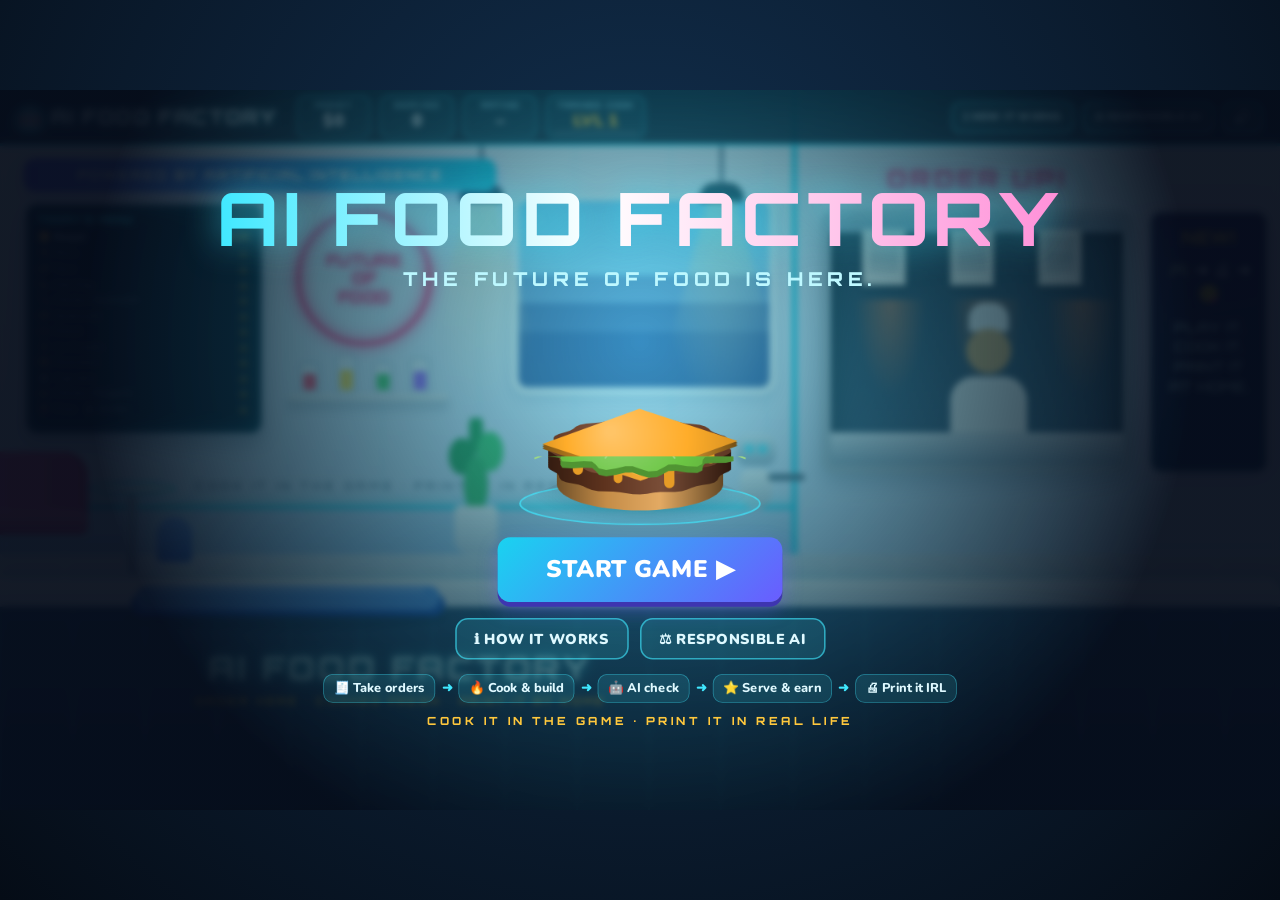
==== commit c1e1c228: "Move the food printer into a "print it in real life" cutscene The restaurant is now the video game: " ====
--- a/index.html
+++ b/index.html
@@ -115,9 +115,9 @@
 @keyframes rise { 70% { opacity: 1; } to { transform: translateY(-40px); opacity: 0; } }
 @keyframes pop { from { transform: scale(.5); opacity: 0; } to { transform: scale(1); opacity: 1; } }
 
-.counter { position: absolute; left: 0; top: 612px; width: 1010px; height: 288px; z-index: 3; }
+.counter { position: absolute; left: 0; top: 612px; width: 1600px; height: 288px; z-index: 3; }
 .counter-top { height: 34px; background: linear-gradient(180deg, #ffffff, #d7e3f0); border-radius: 0 18px 0 0; box-shadow: 0 4px 0 var(--cyan), 0 8px 24px rgba(25,211,240,.5); }
-.counter-front { height: 254px; display: flex; flex-direction: column; align-items: center; justify-content: flex-start; padding-top: 52px; gap: 8px; background-image: linear-gradient(90deg, rgba(64,232,255,.12) 2px, transparent 2px), linear-gradient(180deg, #2a4a72, #18304f); background-size: 90px 100%, auto; }
+.counter-front { height: 254px; display: flex; flex-direction: column; align-items: center; padding-right: 600px; justify-content: flex-start; padding-top: 52px; gap: 8px; background-image: linear-gradient(90deg, rgba(64,232,255,.12) 2px, transparent 2px), linear-gradient(180deg, #2a4a72, #18304f); background-size: 90px 100%, auto; }
 .counter-logo { font: 800 40px var(--head); color: #bff8ff; letter-spacing: 4px; text-shadow: 0 0 16px var(--cyan-glow); }
 .counter-sub { font: 800 13px var(--head); color: var(--yellow); letter-spacing: 3px; }
 .serve-tray { position: absolute; left: 150px; top: 520px; width: 420px; height: 160px; z-index: 4; pointer-events: none; }
@@ -128,7 +128,7 @@
 .letterbox { position: absolute; left: 0; right: 0; height: 0; background: #000; z-index: 20; transition: height .7s ease; }
 .letterbox.top { top: 0; } .letterbox.bottom { bottom: 0; }
 #stage.cinematic .letterbox { height: 56px; }
-#stage.cinematic #hud, #stage.cinematic #rightCol, #stage.cinematic #stationBar, #stage.cinematic #insight { opacity: 0; pointer-events: none; }
+#stage.cinematic:not(.irl) #hud, #stage.cinematic:not(.irl) #rightCol, #stage.cinematic:not(.irl) #stationBar, #stage.cinematic #insight { opacity: 0; pointer-events: none; }
 
 /* =========================================================
    HUD
@@ -412,12 +412,81 @@
 .motto-start { margin-top: 14px; font: 800 14px var(--head); letter-spacing: 4px; color: var(--yellow); }
 #aboutModal, #ethicsModal { z-index: 45; }
 
+/* =========================================================
+   KITCHEN PASS (right side of the restaurant)
+   ========================================================= */
+.pass-area { position: absolute; left: 990px; top: 0; width: 610px; height: 580px; background: linear-gradient(180deg, #eaf3fd, #cfe3fb); border-left: 6px solid var(--cyan); }
+.pass-sign { position: absolute; left: 60px; top: 92px; width: 330px; text-align: center; font: 800 30px var(--head); letter-spacing: 4px; color: #ff4d8d; text-shadow: 0 0 14px #ff4d8d; animation: flicker 7s infinite; }
+.pass-window { position: absolute; left: 30px; top: 150px; width: 390px; height: 330px; border-radius: 18px; border: 12px solid #b7c5d4; overflow: hidden; background: linear-gradient(180deg, #2a3a50, #46607e); box-shadow: inset 0 0 40px rgba(0,0,0,.5), 0 10px 24px rgba(0,30,60,.2); }
+.pass-rail { position: absolute; left: 0; right: 0; top: 0; height: 16px; background: #9fb3c8; }
+.pass-rail i { position: absolute; top: 12px; width: 54px; height: 70px; background: #fffef8; box-shadow: 0 4px 8px rgba(0,0,0,.3); animation: swing 3s ease-in-out infinite; transform-origin: 50% 0; }
+.pass-rail i::before { content: ''; position: absolute; left: 8px; right: 8px; top: 12px; height: 40px; background: repeating-linear-gradient(180deg, #9aa7b4 0 3px, transparent 3px 9px); }
+.pass-rail i:nth-child(1) { left: 40px; } .pass-rail i:nth-child(2) { left: 150px; animation-delay: -1s; } .pass-rail i:nth-child(3) { left: 260px; animation-delay: -2s; }
+@keyframes swing { 50% { transform: rotate(3deg); } }
+.pass-lamps b { position: absolute; top: 100px; width: 90px; height: 120px; background: radial-gradient(ellipse at 50% 0, rgba(255,140,80,.55), transparent 70%); }
+.pass-lamps b:nth-child(1) { left: 30px; } .pass-lamps b:nth-child(2) { left: 150px; } .pass-lamps b:nth-child(3) { left: 270px; }
+.pass-shelf { position: absolute; left: 0; right: 0; bottom: 0; height: 40px; background: linear-gradient(#e8eef5, #9fb3c8); }
+.pass-chef { position: absolute; left: 150px; bottom: 40px; animation: chefMove 6s ease-in-out infinite; }
+.pc-hat { width: 50px; height: 36px; margin: 0 auto -4px; border-radius: 20px 20px 4px 4px; background: #fff; }
+.pc-head { width: 56px; height: 56px; margin: 0 auto; border-radius: 50%; background: #e0ac69; }
+.pc-body { width: 96px; height: 70px; margin-top: 4px; border-radius: 30px 30px 0 0; background: #fff; }
+@keyframes chefMove { 0%, 100% { transform: translateX(-60px); } 50% { transform: translateX(80px); } }
+.ad-screen { position: absolute; left: 440px; top: 150px; width: 150px; height: 330px; border-radius: 16px; background: linear-gradient(170deg, #2a1650, #10305a); border: 4px solid #9fb3c8; color: #fff; text-align: center; padding: 16px 10px; box-shadow: 0 0 24px rgba(255,77,141,.35); }
+.ad-title { font: 800 22px var(--head); color: var(--yellow); animation: blink 1.4s infinite; }
+.ad-icon { font-size: 22px; margin: 14px 0; }
+.ad-text { font: 800 18px/1.35 var(--head); color: #bff8ff; }
+.service-bell { position: absolute; left: 860px; top: 590px; width: 54px; height: 28px; border-radius: 28px 28px 4px 4px; background: linear-gradient(#ffe58a, #c99a2e); z-index: 4; box-shadow: 0 6px 0 #56687e; }
+.service-bell::before { content: ''; position: absolute; left: 22px; top: -8px; width: 10px; height: 8px; border-radius: 4px; background: #c99a2e; }
+
+/* =========================================================
+   PRINT IT IN REAL LIFE — cutscene
+   ========================================================= */
+#irlScene { position: absolute; inset: 0; transform-origin: 0 0; transition: transform 1.3s cubic-bezier(.6,.05,.25,1); }
+#irlBack, #irlFront { position: absolute; left: 0; top: 0; width: 1600px; height: 900px; display: none; }
+#irlFront { pointer-events: none; }
+#irlPrinter { position: absolute; left: 65px; top: 330px; width: 235.2px; height: 310.8px; display: none; }
+#stage.irl #irlBack, #stage.irl #irlFront, #stage.irl #irlPrinter { display: block; }
+#gameView { position: absolute; left: 0; top: 0; width: 1600px; height: 900px; overflow: hidden; transform-origin: 0 0; transition: transform 1.3s cubic-bezier(.6,.05,.25,1); background: #dfefff; }
+#stage.irl #gameView { pointer-events: none; box-shadow: 0 0 60px rgba(120,200,255,.6); }
+#stage.irl .letterbox { height: 40px; }
+.irl-prompt { position: absolute; left: 430px; top: 190px; width: 740px; z-index: 60; padding: 34px 40px; border-radius: 30px; background: rgba(11,26,46,.97); border: 6px solid var(--cyan-glow); box-shadow: 0 0 80px rgba(64,232,255,.7); color: #fff; text-align: center; animation: pop .4s cubic-bezier(.3,1.5,.6,1); }
+.ip-head { font: 800 44px var(--head); color: #bff8ff; letter-spacing: 2px; text-shadow: 0 0 16px var(--cyan-glow); }
+.ip-food { margin: 14px 0 6px; font: 900 52px var(--body); }
+.ip-sub { font: 700 26px var(--body); color: #cfeefb; }
+.ip-buttons { display: flex; justify-content: center; gap: 30px; margin-top: 26px; }
+.ip-buttons span { padding: 18px 40px; border-radius: 20px; font: 900 34px var(--body); }
+.ip-no { background: #3e5068; color: #cfe; }
+.ip-yes { background: linear-gradient(135deg, #2fcf6a, #13a39a); box-shadow: 0 8px 0 #0d7a5e; }
+.irl-prompt.clicked .ip-yes { transform: translateY(6px) scale(.96); box-shadow: 0 2px 0 #0d7a5e; filter: brightness(1.3); }
+.ip-cursor { position: absolute; left: 700px; top: 420px; font-size: 70px; color: #fff; transform: rotate(-120deg); text-shadow: 0 4px 6px rgba(0,0,0,.6); animation: cursorMove 1.2s .1s ease-in-out forwards; }
+@keyframes cursorMove { to { left: 480px; top: 300px; } }
+.irl-caption { position: absolute; left: 50%; top: 58px; transform: translateX(-50%); z-index: 26; padding: 12px 28px; border-radius: 16px; background: rgba(0,0,0,.7); color: #fff; font: 800 26px var(--head); letter-spacing: 2px; white-space: nowrap; opacity: 0; transition: opacity .5s; pointer-events: none; }
+.irl-caption b { color: var(--yellow); }
+.irl-caption.show { opacity: 1; }
+.irl-bubble { left: 900px; top: 300px; max-width: 300px; z-index: 5; }
+.irl-hearts { left: 700px; top: 230px; z-index: 5; }
+.ai-panel.irl { left: auto; right: 36px; top: 110px; }
+.result-buttons { display: grid; grid-template-columns: 1fr 1.2fr; gap: 12px; }
+.result-buttons .btn.big { width: 100%; }
+.btn.print-irl { background: linear-gradient(135deg, #ff4d8d, #a66cff); box-shadow: 0 6px 0 #7a2d8e, 0 10px 24px rgba(255,77,141,.35); font-size: 17px; padding: 10px 14px; animation: glowP 1.6s ease-in-out infinite; }
+.btn.print-irl:disabled { animation: none; opacity: .7; }
+@keyframes glowP { 50% { box-shadow: 0 6px 0 #7a2d8e, 0 0 30px rgba(255,77,141,.8); } }
+
+.serve-tray.served { animation: serveSlide .7s ease; }
+@keyframes serveSlide { 40% { transform: translateY(-14px) scale(1.04); } }
+
 </style>
 </head>
 <body>
   <div id="viewport">
     <div id="stage">
-      <!-- ================= FRONT OF HOUSE: restaurant + printer (the "camera" moves this) ================= -->
+      <!-- ================= THE REAL WORLD (only seen in the print-it-IRL cutscene) ================= -->
+      <div id="irlScene">
+      <canvas id="irlBack" width="3200" height="1800"></canvas>
+      <canvas id="irlPrinter" width="1120" height="1480"></canvas>
+      <!-- ================= THE GAME (shrinks onto the player's monitor during the cutscene) ================= -->
+      <div id="gameView">
+      <!-- ================= FRONT OF HOUSE: the restaurant ================= -->
       <div id="world">
         <div class="wall">
           <div class="wall-stripe"></div>
@@ -430,11 +499,16 @@
           <div class="neon-ring"><span>FUTURE<br />OF<br />FOOD</span></div>
           <div class="shelf s-a"><b></b><b></b><b></b><b></b></div>
           <div class="window"><div class="city"></div><div class="drone"></div></div>
-          <div class="motto">HUMANS CREATE · AI ASSISTS · AUTOMATION FINISHES</div>
-          <div class="lab-wall">
-            <div class="lab-sign">3D FOOD SYNTHESIS LAB</div>
-            <div class="hex-pattern"></div>
-            <div class="lab-pipes"><i></i><i></i><i></i></div>
+          <div class="motto">COOK IT IN THE GAME · PRINT IT IN REAL LIFE</div>
+          <div class="pass-area">
+            <div class="pass-sign">ORDER UP!</div>
+            <div class="pass-window">
+              <div class="pass-rail"><i></i><i></i><i></i></div>
+              <div class="pass-lamps"><b></b><b></b><b></b></div>
+              <div class="pass-shelf"></div>
+              <div class="pass-chef"><div class="pc-hat"></div><div class="pc-head"></div><div class="pc-body"></div></div>
+            </div>
+            <div class="ad-screen"><div class="ad-title">NEW!</div><div class="ad-icon">🎮 ➜ 🖨 ➜ 😋</div><div class="ad-text">PLAY IT.<br />COOK IT.<br />PRINT IT<br />AT HOME.</div></div>
           </div>
         </div>
         <div class="floor"><div class="floor-shine"></div></div>
@@ -456,12 +530,11 @@
           <div class="counter-top"></div>
           <div class="counter-front">
             <div class="counter-logo">AI FOOD FACTORY</div>
-            <div class="counter-sub">ORDER HERE • COOKED BY HUMANS • FINISHED BY AI</div>
+            <div class="counter-sub">ORDER HERE • COOKED FRESH • PRINT IT AT HOME</div>
           </div>
         </div>
         <canvas id="trayCanvas" class="serve-tray" width="840" height="320"></canvas>
-        <canvas id="plateCanvas" class="plate hidden" width="360" height="300"></canvas>
-        <canvas id="printerCanvas" width="1120" height="1480"></canvas>
+        <div class="service-bell"></div>
       </div>
 
       <!-- ================= KITCHEN STATIONS ================= -->
@@ -470,9 +543,6 @@
         <div id="stationUI"></div>
       </div>
 
-      <!-- cinematic letterbox -->
-      <div class="letterbox top"></div>
-      <div class="letterbox bottom"></div>
 
       <!-- ================= HUD ================= -->
       <header id="hud">
@@ -521,6 +591,27 @@
       <!-- ================= STATION BAR ================= -->
       <nav id="stationBar" class="station-bar hidden"></nav>
 
+      <div id="insight" class="insight hidden"></div>
+      <div id="notify" class="notify"></div>
+      <!-- the "send to printer" popup shown on the player's screen -->
+      <div id="irlPrompt" class="irl-prompt hidden">
+        <div class="ip-head">🖨 PRINT IN REAL LIFE?</div>
+        <div class="ip-food">🍔 Burger</div>
+        <div class="ip-sub">Send this food from the game to your home food printer</div>
+        <div class="ip-buttons"><span class="ip-no">CANCEL</span><span class="ip-yes">🖨 PRINT IT</span></div>
+        <div class="ip-cursor">➤</div>
+      </div>
+      </div><!-- /gameView -->
+      <canvas id="irlFront" width="3200" height="1800"></canvas>
+      <div id="irlBubble" class="bubble irl-bubble hidden"></div>
+      <div id="irlHearts" class="hearts irl-hearts hidden"></div>
+      </div><!-- /irlScene -->
+
+      <!-- cinematic letterbox -->
+      <div class="letterbox top"></div>
+      <div class="letterbox bottom"></div>
+      <div id="irlCaption" class="irl-caption"></div>
+
       <!-- ================= AI SYNTHESIS PANEL (cutscene) ================= -->
       <section id="aiPanel" class="ai-panel hidden">
         <div class="ai-title"><span class="pulse-dot"></span> AI FOOD SYNTHESIS</div>
@@ -532,9 +623,6 @@
         </div>
       </section>
       <button id="skipBtn" class="btn skip hidden">SKIP ▶▶</button>
-
-      <div id="insight" class="insight hidden"></div>
-      <div id="notify" class="notify"></div>
 
       <!-- ================= RESULTS ================= -->
       <div id="results" class="overlay hidden">
@@ -553,7 +641,10 @@
             <ul class="mistakes" id="mistakes"></ul>
             <div class="earned"><label>EARNED</label><span id="earned">+$0</span><small id="earnedBreakdown"></small><div class="xp-gain" id="xpGain"></div></div>
             <div class="learned" id="learned"></div>
-            <button class="btn primary big" id="nextBtn">NEXT CUSTOMER ▶</button>
+            <div class="result-buttons">
+              <button class="btn print-irl" id="printIrlBtn">🖨 PRINT IT IN REAL LIFE<small>see the player print &amp; eat it at home</small></button>
+              <button class="btn primary big" id="nextBtn">NEXT CUSTOMER ▶</button>
+            </div>
           </div>
         </div>
       </div>
@@ -563,18 +654,18 @@
         <div class="modal info">
           <button class="close" data-close>✕</button>
           <div class="info-badge">HOW IT WORKS</div>
-          <h2>HUMANS CREATE. AI ASSISTS. AUTOMATION FINISHES.</h2>
-          <p class="lead"><b>AI Food Factory</b> imagines how artificial intelligence could <b>assist</b> people in a restaurant: the cook makes the food, an AI checks the work and plans the process, and an automated 3D food printer does the final finishing.</p>
+          <h2>FROM THE GAME TO YOUR PLATE</h2>
+          <p class="lead">Imagine you're playing a video game and you see food you want to try — like a burger in a cooking game. <b>AI Food Factory</b> imagines a future where your computer could send that food to a <b>3D food printer at home</b>, where AI turns the game's recipe into a real meal.</p>
           <div class="how-steps">
-            <div><b>1</b><span>🧑 Customer places an order</span></div>
-            <div><b>2</b><span>👩‍🍳 Player prepares &amp; cooks the food</span></div>
-            <div><b>3</b><span>🤖 AI checks the order for mistakes</span></div>
-            <div><b>4</b><span>🧩 AI plans the best synthesis sequence</span></div>
-            <div><b>5</b><span>🖨 3D food printer finishes the meal</span></div>
-            <div><b>6</b><span>😋 Customer receives personalized food</span></div>
-            <div><b>7</b><span>📊 System evaluates the result</span></div>
+            <div><b>1</b><span>🧑 A customer orders in the game</span></div>
+            <div><b>2</b><span>👩‍🍳 You cook &amp; build the food</span></div>
+            <div><b>3</b><span>🤖 AI checks it for mistakes</span></div>
+            <div><b>4</b><span>😋 The in-game customer eats &amp; rates it</span></div>
+            <div><b>5</b><span>🖥 Want it? The computer sends the recipe</span></div>
+            <div><b>6</b><span>🖨 AI plans &amp; the home printer prints it</span></div>
+            <div><b>7</b><span>🍔 The real player eats it!</span></div>
           </div>
-          <div class="sim-banner">THIS PROTOTYPE SIMULATES AI-ASSISTED FOOD PRODUCTION.</div>
+          <div class="sim-banner">THIS PROTOTYPE SIMULATES AI-ASSISTED FOOD PRINTING.</div>
           <div class="note">
             The "AI" in this game is <b>programmed logic</b> (rules, comparisons and simple pattern counting) that <i>demonstrates</i> what an AI assistant could do.
             It is not a trained machine-learning model, it needs no internet or API key, and the game does <b>not</b> represent technology that is available today —
@@ -583,7 +674,7 @@
           <div class="tech-grid">
             <div><b>👩‍🍳 Human: cooking</b><span>Grill, fry, bake, stretch, stack and pour. Your timing and choices matter.</span></div>
             <div><b>🤖 AI: assisting</b><span>Reads the ticket, recommends cook times, suggests stacking order and flags mistakes.</span></div>
-            <div><b>🖨 Automation: finishing</b><span>The printer re-builds the food layer by layer from the AI's synthesis plan.</span></div>
+            <div><b>🖨 Print it in real life</b><span>After serving, press PRINT IT IN REAL LIFE to watch the recipe travel from the game to a home printer.</span></div>
             <div><b>💡 Personalization</b><span>With permission, the AI notices patterns in a returning customer's orders.</span></div>
             <div><b>🔍 Quality control</b><span>An AI scan checks food, ingredients, cooking and presentation before printing.</span></div>
             <div><b>🛠 Built with</b><span>HTML, CSS and JavaScript. Every food, person, machine and sound is generated by code.</span></div>
@@ -620,9 +711,9 @@
             <button class="btn ghost" id="ethicsBtn2">⚖ RESPONSIBLE AI</button>
           </div>
           <div class="how">
-            <span>🧾 Take orders</span><i>➜</i><span>🔥 Cook &amp; build</span><i>➜</i><span>🤖 AI quality check</span><i>➜</i><span>🖨 3D synthesis</span><i>➜</i><span>⭐ Serve &amp; earn</span>
+            <span>🧾 Take orders</span><i>➜</i><span>🔥 Cook &amp; build</span><i>➜</i><span>🤖 AI check</span><i>➜</i><span>⭐ Serve &amp; earn</span><i>➜</i><span>🖨 Print it IRL</span>
           </div>
-          <p class="motto-start">HUMANS CREATE · AI ASSISTS · AUTOMATION FINISHES</p>
+          <p class="motto-start">COOK IT IN THE GAME · PRINT IT IN REAL LIFE</p>
         </div>
       </div>
 
@@ -1987,7 +2078,7 @@
    CUSTOMER AVATARS (original simple characters)
    mood: neutral | happy | ecstatic | sad | angry | wow
    ========================================================= */
-function drawCustomer(c, look, mood, t) {
+function drawCustomer(c, look, mood, t, opts = {}) {
   c.clearRect(0, 0, 260, 420);
   c.lineCap = 'round';
   c.lineJoin = 'round';
@@ -2010,7 +2101,7 @@
   // body + clothing pattern
   drawTorso(c, look, hx, breathe);
   // arms resting towards the counter
-  for (const sgn of [-1, 1]) {
+  for (const sgn of opts.raiseRight ? [-1] : [-1, 1]) {
     c.strokeStyle = shade(look.shirt, -0.12); c.lineWidth = 30;
     c.beginPath(); c.moveTo(hx + sgn * 80, 280 + breathe); c.quadraticCurveTo(hx + sgn * 104, 330, hx + sgn * 70, 372); c.stroke();
     dot(c, hx + sgn * 66, 374, 17, shade(look.skin, -0.04));
@@ -2314,6 +2405,8 @@
     sad: () => { tone(400, 0, 0.25, 'triangle', 0.25, 300); tone(300, 0.22, 0.4, 'triangle', 0.25, 200); },
     money: () => { tone(1319, 0, 0.1, 'square', 0.12); tone(1760, 0.07, 0.35, 'square', 0.12); noise(0, 0.1, 0.06, 7000, 'highpass'); },
     tick: () => tone(2400, 0, 0.02, 'square', 0.05),
+    notify: () => { tone(988, 0, 0.12, 'sine', 0.3); tone(1319, 0.1, 0.25, 'sine', 0.3); },
+    chomp: () => { noise(0, 0.12, 0.35, 900, 'bandpass', 1.5); noise(0.08, 0.1, 0.25, 2500, 'bandpass', 2); tone(140, 0, 0.1, 'sine', 0.3, 80); },
     levelUp: () => { [392, 523, 659, 784, 1047].forEach((f, i) => tone(f, i * 0.08, 0.3, 'square', 0.12)); bell(2093, 0.45, 0.2); },
     star: (i = 0) => tone(880 * Math.pow(1.122, i), 0, 0.2, 'triangle', 0.2),
   };
@@ -2712,11 +2805,11 @@
     build.layers.forEach((l) => { if (carts[carts.length - 1] !== l.ing.cart) carts.push(l.ing.cart); });
     return {
       steps: [
-        { text: 'Reading prepared food scan...', result: `${build.layers.length} layers mapped` },
-        { text: 'Verifying recipe against ticket...', result: !cmp.foodOk ? '⚠ Different food — human decision kept' : diffs ? `⚠ ${diffs} difference${diffs > 1 ? 's' : ''} — human decision kept` : 'Recipe verified ✓', warn: !cmp.foodOk || diffs > 0 },
+        { text: 'Receiving recipe from the game...', result: `${build.layers.length} layers downloaded` },
+        { text: 'Converting game food to real ingredients...', result: 'Recipe verified ✓' },
         { text: 'Optimizing synthesis sequence...', result: carts.map((k) => CARTRIDGES[k].label).join(' → ') },
         { text: 'Calibrating cartridges...', result: `${new Set(carts).size} cartridges ready` },
-        { text: 'Applying personalization...', result: insight ? `${order.customerName}: ${insight.rec} ✓` : 'No saved preferences' },
+        { text: 'Checking allergies & food safety...', result: 'Safe to eat ✓' },
         { text: 'Beginning synthesis...', result: 'Printing layer by layer' },
       ],
       confidence: (95.5 + Math.random() * 4).toFixed(1),
@@ -3374,7 +3467,7 @@
     this.warmer = null;
     this.builds = { prep: { foodId: null, items: [] }, taco: { foodId: null, items: [] }, dessert: { foodId: null, items: [] } };
     this.drinkState = { cup: false, flavor: null, fill: 0, pouring: false, overflow: 0 };
-    this.main = null;      // finished main food waiting for QC / printer
+    this.main = null;      // finished main food waiting for the AI check
     this.side = null;      // boxed fries
     this.drinkOut = null;  // finished drink
     this.qc = null;        // AI quality check overlay state
@@ -3641,7 +3734,7 @@
     },
     qc: {
       fix() { Kitchen.qc = null; Kitchen.main = null; Sound.play('click'); },
-      send() { Sound.play('confirm'); Kitchen.qc = null; Game.startPrint(); },
+      send() { Sound.play('confirm'); Kitchen.qc = null; Game.plateMain(); },
     },
   },
 
@@ -4499,8 +4592,8 @@
     if (q.done && !end.innerHTML) {
       panel.querySelector('.qc-sub').textContent = 'Scan complete';
       end.innerHTML = `<div class="qc-score"><label>AI SCORE</label><span>${Math.round(r.score * 100)}%</span></div>
-        <div class="qc-ready">${r.score >= 0.6 ? 'READY FOR FINAL SYNTHESIS' : 'AI RECOMMENDS FIXING THIS ORDER'}</div>
-        <div class="qc-buttons"><button class="kbtn" data-act="qc.fix">↶ FIX IT</button><button class="kbtn go pulse" data-act="qc.send">SEND TO 3D PRINTER ▶</button></div>`;
+        <div class="qc-ready">${r.score >= 0.6 ? 'READY TO SERVE' : 'AI RECOMMENDS FIXING THIS ORDER'}</div>
+        <div class="qc-buttons"><button class="kbtn" data-act="qc.fix">↶ FIX IT</button><button class="kbtn go pulse" data-act="qc.send">🍽 PLATE IT ▶</button></div>`;
     }
   },
 };
@@ -4521,10 +4614,408 @@
 </script>
   <script>
 /* =========================================================
+   AI FOOD FACTORY — "PRINT IT IN REAL LIFE" CUTSCENE
+   The restaurant is a video game. After you serve a dish,
+   you can send it to a (fictional) 3D food printer in the
+   player's real room:
+     game zooms out onto a monitor → the computer sends the
+     recipe down a cable → the home printer builds the food
+     layer by layer → the player spins their chair and eats it
+     → back into the game.
+   ========================================================= */
+const MONITOR = { x: 470, y: 160, w: 660, h: 371 };          // where the game shrinks to
+const IRL_PRINTER = { x: 65, y: 330, s: 0.42 };               // home printer on the side table
+const GAMER = { x: 820, headY: 470, scale: 1.25 };
+const CABLE = [[800, 562], [1150, 600], [1236, 640], [1236, 872], [210, 872], [210, 650]];
+const GAMER_LOOK = { type: 'human', skin: '#e8b48a', hair: '#2b1a10', hairStyle: 'short', shirt: '#7a3cff', pattern: 'hoodie', acc: 'headphones', accColor: '#19d3f0' };
+
+const Irl = {
+  active: false,
+  init() {
+    this.scene = document.getElementById('irlScene');
+    this.back = document.getElementById('irlBack').getContext('2d');
+    this.front = document.getElementById('irlFront').getContext('2d');
+    this.printer = new Printer(document.getElementById('irlPrinter'));
+    this.gamerCv = document.createElement('canvas'); this.gamerCv.width = 520; this.gamerCv.height = 840;
+    this.gamerCtx = this.gamerCv.getContext('2d'); this.gamerCtx.scale(2, 2);
+    this.biteCv = document.createElement('canvas'); this.biteCv.width = 600; this.biteCv.height = 500;
+    this.crumbs = [];
+  },
+
+  /* ---------- camera for the real-world room ---------- */
+  cam(cx, cy, s) {
+    this.scene.style.transform = cx == null ? '' : `translate(${800 - cx * s}px, ${450 - cy * s}px) scale(${s})`;
+  },
+  caption(html, ms = 2600) {
+    const el = document.getElementById('irlCaption');
+    el.innerHTML = html;
+    el.classList.remove('hidden'); void el.offsetWidth; el.classList.add('show');
+    clearTimeout(this.capTimer);
+    this.capTimer = setTimeout(() => el.classList.remove('show'), ms);
+  },
+
+  start(build, order, plan) {
+    this.active = true;
+    this.build = build; this.order = order; this.plan = plan;
+    this.t = 0; this.phase = 'zoomOut'; this.events = {}; this.job = null; this.pendingPickup = false;
+    this.chair = 0; this.mood = 'neutral'; this.bites = 0; this.food = null; this.crumbs = [];
+    this.printer.reset();
+    const st = document.getElementById('stage');
+    st.classList.add('irl', 'cinematic');
+    document.getElementById('gameView').style.transform = `translate(${MONITOR.x}px, ${MONITOR.y}px) scale(${MONITOR.w / 1600})`;
+    Sound.setMusicMode('processing');
+    Sound.play('whoosh');
+    show($('skipBtn'));
+    $('skipBtn').onclick = () => this.finish(true);
+  },
+
+  once(key, fn) { if (!this.events[key]) { this.events[key] = 1; fn(); } },
+
+  update(dt) {
+    if (!this.active) return;
+    this.t += dt;
+    const t = this.t;
+    this.printer.update(dt);
+    // ---------- 1. the game shrinks onto the player's monitor ----------
+    this.once('cap1', () => setTimeout(() => this.caption('MEANWHILE, IN <b>REAL LIFE</b>...', 2400), 500));
+    if (t > 2.0) this.once('prompt', () => {
+      const p = $('irlPrompt');
+      p.querySelector('.ip-food').textContent = `${FOOD_BY_ID[this.order.foodId].emoji} ${this.order.name}`;
+      p.classList.remove('clicked');
+      show(p);
+      Sound.play('notify');
+      this.caption('The player wants to try the food from the game...', 2200);
+    });
+    if (t > 3.3) this.once('click', () => { $('irlPrompt').classList.add('clicked'); Sound.play('click'); });
+    // ---------- 2. the computer sends the recipe to the home printer ----------
+    if (t > 3.8) this.once('upload', () => {
+      hide($('irlPrompt'));
+      this.phase = 'upload';
+      Sound.play('printerStart');
+      Sound.loop('printerHum', 0.4);
+      this.caption('GAME ➜ COMPUTER ➜ HOME FOOD PRINTER', 2200);
+    });
+    if (this.phase === 'upload' && Math.random() < dt * 14) Sound.play('beep');
+    // ---------- 3. AI food printer synthesizes the food ----------
+    if (t > 6.0) this.once('print', () => {
+      this.phase = 'print';
+      this.cam(400, 470, 2.0);
+      this.startJob();
+    });
+    if (this.job) this.job.update(dt);
+    if (this.pendingPickup) { this.pendingPickup = false; this.pickup(); }
+    // ---------- 4. the player takes the food and eats it ----------
+    if (this.phase === 'pickup') {
+      const k = Math.min(1, (t - this.pickT) / 1.2);
+      this.chair = Math.min(1, (t - this.pickT) / 0.7);
+      const from = this.foodFrom, to = { x: GAMER.x + 56, y: 650, s: 0.42 };
+      const e = k * k * (3 - 2 * k);
+      this.food = { x: from.x + (to.x - from.x) * e, y: from.y + (to.y - from.y) * e - Math.sin(e * Math.PI) * 140, s: from.s + (to.s - from.s) * e };
+      if (k >= 1) { this.phase = 'eat'; this.eatT = t; this.mood = 'wow'; }
+    }
+    if (this.phase === 'eat') {
+      const k = t - this.eatT;
+      const lift = Math.min(1, k / 0.6);
+      this.food = { x: GAMER.x + 56 - lift * 26, y: 650 - lift * 56, s: 0.42 };
+      [0.9, 1.7, 2.5].forEach((bt, i) => {
+        if (k > bt) this.once('bite' + i, () => {
+          this.bites = i + 1;
+          Sound.play('chomp');
+          for (let n = 0; n < 14; n++) this.crumbs.push({ x: this.food.x + 20, y: this.food.y - 10, vx: (Math.random() - 0.3) * 160, vy: -Math.random() * 120, life: 1 });
+          this.mood = i === 2 ? 'ecstatic' : 'happy';
+        });
+      });
+      if (k > 2.9) this.once('yum', () => {
+        Sound.play('happy');
+        const b = $('irlBubble'); b.textContent = pick(['Mmm! It tastes just like in the game!', 'No way... I can EAT my game food!', 'Best. Gaming snack. Ever.']); show(b);
+        const h = $('irlHearts'); h.innerHTML = '❤️❤️❤️❤️❤️'; show(h);
+        this.caption('Cooked in the game. Printed at home. Eaten in real life.', 3000);
+      });
+      if (k > 5.6) this.once('back', () => this.finish(false));
+    }
+    for (const cr of this.crumbs) { cr.x += cr.vx * dt; cr.y += cr.vy * dt; cr.vy += 500 * dt; cr.life -= dt; }
+    this.crumbs = this.crumbs.filter((cr) => cr.life > 0);
+  },
+
+  startJob() {
+    const plan = this.plan;
+    $('aiSteps').innerHTML = '';
+    hide($('aiRecipe'));
+    $('aiRecipeMeta').textContent = `Confidence ${plan.confidence}% · ${this.build.layers.length} layers · AI quality ${plan.quality}%`;
+    $('aiLayers').innerHTML = this.build.layers.map((L) => `<li><i style="background:${CARTRIDGES[L.ing.cart].color}"></i>${L.ing.name}</li>`).join('');
+    $('aiPanel').classList.add('irl');
+    show($('aiPanel'));
+    const steps = $('aiSteps');
+    const finishStep = (i) => {
+      const li = steps.children[i];
+      if (!li || li.dataset.done) return;
+      li.dataset.done = '1';
+      li.querySelector('.ico').className = 'ico ok';
+      li.insertAdjacentHTML('beforeend', `<span class="res ${plan.steps[i].warn ? 'warn' : ''}">→ ${plan.steps[i].result}</span>`);
+    };
+    const pr = this.printer;
+    this.job = new PrintJob(pr, this.build, plan, this.order.name, (ev, i) => {
+      switch (ev) {
+        case 'start': Sound.play('doorClose'); break;
+        case 'step':
+          if (i > 0) finishStep(i - 1);
+          steps.insertAdjacentHTML('beforeend', `<li><span class="ico spin"></span> ${plan.steps[i].text}</li>`);
+          Sound.play('beep');
+          break;
+        case 'verified': finishStep(plan.steps.length - 1); show($('aiRecipe')); Sound.play('confirm'); break;
+        case 'begin': Sound.play('servo'); Sound.loop('motor', 0.35); break;
+        case 'layer': {
+          const lis = $('aiLayers').children;
+          for (let k = 0; k < lis.length; k++) lis[k].className = k < i ? 'done' : k === i ? 'now' : '';
+          Sound.play('layer'); if (i % 2) Sound.play('servo');
+          break;
+        }
+        case 'complete':
+          [...$('aiLayers').children].forEach((li) => (li.className = 'done'));
+          Sound.loop('motor', 0);
+          pr.state.flash = 1; pr.sparkle(PLATFORM.x, PLATFORM.y - 80, 40);
+          Sound.play('synthComplete');
+          break;
+        case 'quality': Sound.play('check'); break;
+        case 'open': Sound.play('doorOpen'); Sound.play('steam'); pr.sparkle(PLATFORM.x, PLATFORM.y - 60, 25); break;
+        case 'transfer': this.pendingPickup = true; break;
+      }
+    });
+  },
+
+  pickup() {
+    const pr = this.printer, s = pr.state;
+    this.foodFrom = { x: IRL_PRINTER.x + s.food.x * IRL_PRINTER.s, y: IRL_PRINTER.y + (s.food.y - 6) * IRL_PRINTER.s, s: s.food.s * IRL_PRINTER.s };
+    this.job = null;
+    s.build = null; s.food = null; s.mode = 'idle'; s.seal = 0; s.present = 0;
+    s.screen = { title: 'ENJOY YOUR FOOD!', lines: ['PRINTED FROM: AI FOOD FACTORY', 'BON APPÉTIT ♥'], progress: null, color: '#9dffb0' };
+    hide($('aiPanel'));
+    Sound.loop('printerHum', 0);
+    Sound.play('whoosh');
+    this.phase = 'pickup';
+    this.pickT = this.t;
+    this.cam(700, 520, 1.3);
+    this.caption("That's the real player — grabbing the printed food!", 2400);
+  },
+
+  finish(skipped) {
+    if (!this.active) return;
+    this.active = false;
+    this.job = null;
+    Sound.loop('printerHum', 0); Sound.loop('motor', 0);
+    Sound.setMusicMode('restaurant');
+    ['irlPrompt', 'irlBubble', 'irlHearts', 'aiPanel', 'skipBtn'].forEach((id) => hide($(id)));
+    $('aiPanel').classList.remove('irl');
+    $('irlCaption').classList.remove('show');
+    this.cam(null);
+    document.getElementById('gameView').style.transform = '';
+    setTimeout(() => {
+      document.getElementById('stage').classList.remove('irl', 'cinematic');
+      Game.afterIrl(skipped);
+    }, skipped ? 50 : 1300);
+    if (skipped) Sound.play('click');
+  },
+
+  /* ---------- drawing ---------- */
+  draw(time) {
+    if (!this.active) return;
+    const c = this.back;
+    c.setTransform(2, 0, 0, 2, 0, 0);
+    c.drawImage(this.room(), 0, 0, 1600, 900);
+    // LED strip
+    for (let i = 0; i < 40; i++) {
+      c.fillStyle = `hsl(${(i * 12 + time * 90) % 360}, 90%, 60%)`;
+      c.globalAlpha = 0.9; c.fillRect(i * 40, 26, 36, 6);
+      c.globalAlpha = 0.12; c.fillRect(i * 40 - 10, 30, 56, 70);
+    }
+    c.globalAlpha = 1;
+    // PC fans
+    for (let i = 0; i < 3; i++) {
+      const fx = 1236, fy = 680 + i * 58;
+      c.save(); c.translate(fx, fy); c.rotate(time * 8);
+      c.strokeStyle = `hsl(${(i * 120 + time * 90) % 360}, 90%, 60%)`; c.lineWidth = 4;
+      c.beginPath(); c.arc(0, 0, 20, 0, Math.PI * 2); c.stroke();
+      for (let b = 0; b < 4; b++) { c.rotate(Math.PI / 2); c.beginPath(); c.moveTo(0, 0); c.quadraticCurveTo(10, -6, 16, 0); c.stroke(); }
+      c.restore();
+    }
+    // monitor glow onto the desk
+    const g = c.createRadialGradient(800, 560, 20, 800, 560, 420);
+    g.addColorStop(0, 'rgba(120,200,255,0.25)'); g.addColorStop(1, 'rgba(120,200,255,0)');
+    c.fillStyle = g; c.fillRect(380, 540, 840, 80);
+    // the cable + data packets
+    const uploading = this.phase === 'upload';
+    c.lineJoin = 'round';
+    c.strokeStyle = uploading ? 'rgba(64,232,255,0.95)' : 'rgba(64,232,255,0.35)';
+    c.lineWidth = uploading ? 6 : 4;
+    c.shadowColor = '#40e8ff'; c.shadowBlur = uploading ? 18 : 4;
+    c.beginPath(); CABLE.forEach(([x, y], i) => (i ? c.lineTo(x, y) : c.moveTo(x, y))); c.stroke();
+    c.shadowBlur = 0;
+    if (uploading) {
+      const k = Math.min(1, (this.t - 3.8) / 2.2);
+      for (let n = 0; n < 7; n++) {
+        const p = Math.min(1, Math.max(0, k * 1.35 - n * 0.05));
+        if (p <= 0 || p >= 1) continue;
+        const [x, y] = this.alongCable(p);
+        c.save(); c.shadowColor = '#40e8ff'; c.shadowBlur = 14;
+        c.fillStyle = '#e8fdff'; c.beginPath(); c.roundRect(x - 13, y - 9, 26, 18, 5); c.fill();
+        c.fillStyle = '#12304a'; c.font = '800 10px Consolas, monospace'; c.textAlign = 'center'; c.textBaseline = 'middle';
+        c.fillText(n % 2 ? '01' : '10', x, y + 1);
+        c.restore();
+      }
+    }
+    // printer status light on the side table
+    c.fillStyle = this.phase === 'print' ? '#4fd06a' : '#40e8ff';
+    c.beginPath(); c.arc(300, 652, 5, 0, Math.PI * 2); c.fill();
+    this.printer.draw();
+    this.drawFront(time);
+  },
+
+  alongCable(p) {
+    const segs = [];
+    let total = 0;
+    for (let i = 1; i < CABLE.length; i++) { const d = Math.hypot(CABLE[i][0] - CABLE[i - 1][0], CABLE[i][1] - CABLE[i - 1][1]); segs.push(d); total += d; }
+    let dist = p * total;
+    for (let i = 0; i < segs.length; i++) {
+      if (dist <= segs[i]) { const a = CABLE[i], b = CABLE[i + 1], k = dist / segs[i]; return [a[0] + (b[0] - a[0]) * k, a[1] + (b[1] - a[1]) * k]; }
+      dist -= segs[i];
+    }
+    return CABLE[CABLE.length - 1];
+  },
+
+  drawFront(time) {
+    const c = this.front;
+    c.setTransform(2, 0, 0, 2, 0, 0);
+    c.clearRect(0, 0, 1600, 900);
+    // gaming chair spins round: back view → front view
+    const spin = this.chair;
+    const sx = Math.cos(spin * Math.PI);
+    c.save();
+    c.translate(GAMER.x, 0); c.scale(Math.max(0.04, Math.abs(sx)), 1); c.translate(-GAMER.x, 0);
+    if (sx >= 0) this.drawGamerBack(c, time);
+    else this.drawGamerFront(c, time);
+    c.restore();
+    // food in flight / in hand
+    if (this.food && this.build) {
+      if (this.phase === 'eat' && sx < 0) {
+        // raised arm holding the food
+        c.strokeStyle = shade(GAMER_LOOK.shirt, -0.12); c.lineWidth = 36; c.lineCap = 'round';
+        c.beginPath(); c.moveTo(GAMER.x + 92, 640); c.quadraticCurveTo(GAMER.x + 110, 620, this.food.x + 10, this.food.y + 30); c.stroke();
+      }
+      this.drawBittenFood(c, this.food.x, this.food.y, this.food.s);
+      if (this.phase === 'eat' && sx < 0) { dot(c, this.food.x + 14, this.food.y + 34, 20, GAMER_LOOK.skin); }
+    }
+    for (const cr of this.crumbs) { c.globalAlpha = Math.max(0, cr.life); dot(c, cr.x, cr.y, 4, '#d9a35a'); }
+    c.globalAlpha = 1;
+  },
+
+  drawGamerBack(c, time) {
+    const x = GAMER.x;
+    const bob = Math.sin(time * 6) * 2;
+    // head peeking over the chair
+    dot(c, x, 452 + bob, 66, GAMER_LOOK.hair);
+    c.strokeStyle = '#1d2733'; c.lineWidth = 12; c.beginPath(); c.arc(x, 458 + bob, 70, Math.PI * 1.1, Math.PI * 1.9); c.stroke();
+    c.fillStyle = GAMER_LOOK.accColor; c.beginPath(); c.roundRect(x - 84, 440 + bob, 22, 46, 10); c.roundRect(x + 62, 440 + bob, 22, 46, 10); c.fill();
+    // shoulders
+    c.fillStyle = GAMER_LOOK.shirt; c.beginPath(); c.roundRect(x - 140, 540, 280, 200, 70); c.fill();
+    this.drawChairBack(c, x);
+  },
+  drawChairBack(c, x) {
+    const g = c.createLinearGradient(x - 120, 0, x + 120, 0);
+    g.addColorStop(0, '#15151c'); g.addColorStop(0.5, '#2b2b36'); g.addColorStop(1, '#15151c');
+    c.fillStyle = g; c.beginPath(); c.roundRect(x - 118, 500, 236, 330, 50); c.fill();
+    c.fillStyle = '#ff2d55'; c.fillRect(x - 70, 510, 22, 310); c.fillRect(x + 48, 510, 22, 310);
+    c.fillStyle = '#1d1d26'; c.fillRect(x - 12, 830, 24, 50);
+    c.fillStyle = '#111'; c.beginPath(); c.ellipse(x, 885, 140, 14, 0, 0, Math.PI * 2); c.fill();
+    c.font = '900 22px Orbitron, Arial, sans-serif'; c.textAlign = 'center'; c.fillStyle = 'rgba(255,255,255,0.6)'; c.fillText('PLAYER 1', x, 620);
+  },
+  drawGamerFront(c, time) {
+    const x = GAMER.x;
+    // chair behind, seen from the front
+    c.fillStyle = '#1d1d26'; c.beginPath(); c.roundRect(x - 125, 380, 250, 450, 50); c.fill();
+    c.fillStyle = '#ff2d55'; c.fillRect(x - 78, 395, 20, 420); c.fillRect(x + 58, 395, 20, 420);
+    drawCustomer(this.gamerCtx, GAMER_LOOK, this.mood, time, { raiseRight: this.phase === 'eat' });
+    const s = GAMER.scale;
+    c.drawImage(this.gamerCv, x - 130 * s, GAMER.headY - 150 * s, 260 * s, 420 * s);
+    c.fillStyle = '#111'; c.beginPath(); c.ellipse(x, 885, 140, 14, 0, 0, Math.PI * 2); c.fill();
+  },
+  drawBittenFood(c, x, y, s) {
+    const bc = this.biteCv, b = bc.getContext('2d');
+    b.setTransform(1, 0, 0, 1, 0, 0);
+    b.clearRect(0, 0, 600, 500);
+    drawFood(b, this.build, 300, 330, 1, null, true);
+    if (this.bites) {
+      b.globalCompositeOperation = 'destination-out';
+      for (let i = 0; i < this.bites; i++) {
+        const bx = 300 + 120 - i * 70, by = 300 - 40 + (i % 2) * 30;
+        for (let k = 0; k < 5; k++) { b.beginPath(); b.arc(bx + Math.cos(k * 1.3) * 26, by + Math.sin(k * 1.3) * 30, 34, 0, Math.PI * 2); b.fill(); }
+      }
+      b.globalCompositeOperation = 'source-over';
+    }
+    c.drawImage(bc, x - 300 * s, y - 330 * s, 600 * s, 500 * s);
+  },
+
+  /* static room drawing, cached */
+  room() {
+    if (this.roomCache) return this.roomCache;
+    const cv = document.createElement('canvas'); cv.width = 3200; cv.height = 1800;
+    const c = cv.getContext('2d'); c.scale(2, 2);
+    // wall
+    const w = c.createLinearGradient(0, 0, 0, 820);
+    w.addColorStop(0, '#1a1336'); w.addColorStop(1, '#2d2160');
+    c.fillStyle = w; c.fillRect(0, 0, 1600, 900);
+    c.fillStyle = 'rgba(255,255,255,0.03)'; for (let x = 0; x < 1600; x += 80) c.fillRect(x, 0, 2, 820);
+    // window at night
+    c.fillStyle = '#0b0f24'; c.beginPath(); c.roundRect(1330, 90, 240, 290, 12); c.fill();
+    const sky = c.createLinearGradient(0, 100, 0, 370); sky.addColorStop(0, '#0d1b4a'); sky.addColorStop(1, '#3a2a6e');
+    c.fillStyle = sky; c.fillRect(1342, 102, 216, 266);
+    dot(c, 1510, 150, 22, '#fff6c8'); dot(c, 1518, 144, 20, '#0d1b4a');
+    for (let i = 0; i < 9; i++) { c.fillStyle = '#121a3a'; const bh = 60 + ((i * 47) % 110); c.fillRect(1342 + i * 24, 368 - bh, 22, bh); for (let k = 0; k < 6; k++) if ((i + k) % 3) { c.fillStyle = 'rgba(255,220,120,0.7)'; c.fillRect(1346 + i * 24, 372 - bh + k * 14, 5, 6); } }
+    c.strokeStyle = '#3a3f5c'; c.lineWidth = 8; c.strokeRect(1342, 102, 216, 266); c.beginPath(); c.moveTo(1450, 102); c.lineTo(1450, 368); c.stroke();
+    // game poster
+    c.fillStyle = '#0b1a2e'; c.beginPath(); c.roundRect(110, 80, 230, 210, 10); c.fill();
+    c.strokeStyle = '#40e8ff'; c.lineWidth = 3; c.stroke();
+    drawFood(c, buildFood(FOOD_BY_ID.burger, AI.defaultSelection(FOOD_BY_ID.burger)), 225, 210, 0.5);
+    c.font = '800 20px Orbitron, Arial, sans-serif'; c.textAlign = 'center'; c.fillStyle = '#bff8ff'; c.fillText('AI FOOD', 225, 118); c.fillText('FACTORY', 225, 142);
+    c.font = '700 11px Arial'; c.fillStyle = '#ffc83d'; c.fillText('NOW WITH PRINT-AT-HOME', 225, 272);
+    // shelf with collectibles
+    c.fillStyle = '#4a3a2a'; c.fillRect(1330, 430, 240, 12);
+    [['#ff4d8d', 26], ['#40e8ff', 34], ['#ffc83d', 22], ['#4fd06a', 30]].forEach(([col, h], i) => { c.fillStyle = col; c.beginPath(); c.roundRect(1350 + i * 56, 430 - h - 14, 26, h, 6); c.fill(); dot(c, 1363 + i * 56, 430 - h - 22, 11, col); });
+    // floor + rug
+    const fl = c.createLinearGradient(0, 820, 0, 900); fl.addColorStop(0, '#3b2a22'); fl.addColorStop(1, '#22170f');
+    c.fillStyle = fl; c.fillRect(0, 820, 1600, 80);
+    c.fillStyle = 'rgba(122,60,255,0.35)'; c.beginPath(); c.ellipse(800, 880, 420, 40, 0, 0, Math.PI * 2); c.fill();
+    // desk
+    c.fillStyle = '#16161e'; c.fillRect(320, 590, 18, 240); c.fillRect(1262, 590, 18, 240);
+    const dg = c.createLinearGradient(0, 556, 0, 596); dg.addColorStop(0, '#3a3a48'); dg.addColorStop(1, '#1d1d26');
+    c.fillStyle = dg; c.beginPath(); c.roundRect(300, 556, 1000, 40, 8); c.fill();
+    c.fillStyle = '#ff2d55'; c.fillRect(300, 594, 1000, 3);
+    // monitor bezel + stand
+    c.fillStyle = '#26262e'; c.fillRect(770, 540, 60, 20); c.beginPath(); c.roundRect(720, 552, 160, 10, 4); c.fill();
+    c.fillStyle = '#0b0b10'; c.beginPath(); c.roundRect(MONITOR.x - 14, MONITOR.y - 14, MONITOR.w + 28, MONITOR.h + 34, 14); c.fill();
+    c.fillStyle = '#9aa7b4'; c.font = '700 10px Arial'; c.textAlign = 'center'; c.fillText('GAMEMASTER 4K', 800, MONITOR.y + MONITOR.h + 14);
+    // keyboard + mouse + mug
+    c.fillStyle = '#111'; c.beginPath(); c.roundRect(640, 560, 250, 22, 6); c.fill();
+    for (let i = 0; i < 20; i++) { c.fillStyle = `hsl(${i * 18}, 90%, 60%)`; c.fillRect(648 + i * 12, 565, 9, 5); c.fillRect(648 + i * 12, 573, 9, 4); }
+    c.fillStyle = '#111'; c.beginPath(); c.ellipse(930, 570, 16, 10, 0, 0, Math.PI * 2); c.fill();
+    c.fillStyle = '#e8eef5'; c.beginPath(); c.roundRect(400, 520, 40, 40, 6); c.fill(); c.strokeStyle = '#e8eef5'; c.lineWidth = 5; c.beginPath(); c.arc(444, 540, 10, -1.2, 1.2); c.stroke();
+    // PC tower
+    c.fillStyle = '#121218'; c.beginPath(); c.roundRect(1188, 620, 96, 240, 10); c.fill();
+    c.fillStyle = 'rgba(160,120,255,0.15)'; c.fillRect(1196, 630, 80, 220);
+    // side table for the food printer
+    c.fillStyle = '#2a2a36'; c.beginPath(); c.roundRect(30, 640, 320, 22, 6); c.fill();
+    c.fillRect(50, 660, 16, 200); c.fillRect(314, 660, 16, 200);
+    c.font = '800 13px Orbitron, Arial'; c.fillStyle = '#9ff4ff'; c.textAlign = 'center'; c.fillText('HOME FOOD PRINTER', 190, 690);
+    return (this.roomCache = cv);
+  },
+};
+
+</script>
+  <script>
+/* =========================================================
    AI FOOD FACTORY — GAME CONTROLLER
    customer arrives → ticket → TAKE ORDER → cook at the
-   stations → AI quality check → 3D printer synthesis →
-   serve → reaction → score → next customer
+   stations → AI quality check → plate → serve → reaction →
+   score → (optional) PRINT IT IN REAL LIFE → next customer
    ========================================================= */
 const $ = (id) => document.getElementById(id);
 
@@ -4535,10 +5026,10 @@
   view: 'front', chatterT: 0, impatientShown: false, leveledUp: false, patience: 90,
 };
 
-const printer = new Printer($('printerCanvas'));
 const customerCtx = $('customerCanvas').getContext('2d');
 customerCtx.scale(2, 2);
 Kitchen.init();
+Irl.init();
 
 /* ---------------- stage scaling (responsive) ---------------- */
 function fitStage() {
@@ -4552,11 +5043,7 @@
 function camera(cx, cy, s, sx = 800, sy = 450) {
   $('world').style.transform = cx == null ? '' : `translate(${sx - cx * s}px, ${sy - cy * s}px) scale(${s})`;
 }
-const CAM = {
-  printer: () => camera(1300, 505, 1.08, 1050, 450),
-  closeUp: () => camera(1240, 525, 1.36, 1060, 450),
-  reset: () => camera(null),
-};
+
 
 /* ---------------- helpers ---------------- */
 const pick = (arr) => arr[Math.floor(Math.random() * arr.length)];
@@ -4638,7 +5125,7 @@
     side: v.side ? { id: 'fries', season: customer.prefs.includes('spicy') ? 'cajun' : Math.random() < 0.8 ? 'salt' : 'plain' } : null,
     drink: v.drink ? pick(DRINKS).id : null,
   };
-  Game.elapsed = 0; Game.printed = null; Game.mainResult = null; Game.impatientShown = false; Game.chatterT = 0;
+  Game.elapsed = 0; Game.plated = null; Game.mainResult = null; Game.impatientShown = false; Game.chatterT = 0;
   Game.patience = 60 + resolveLayers(food, sel).filter((id) => INGREDIENTS[id].cook).length * 25 + (v.side ? 25 : 0) + (v.drink ? 15 : 0);
   Game.insight = AI.insightFor(customer.id, Game.history);
   Kitchen.resetOrder();
@@ -4701,7 +5188,7 @@
 function updateTicketStatus(force) {
   const o = Game.order;
   if (!o) return;
-  const mainState = Game.printed ? 'done' : Kitchen.main ? 'qc' : '';
+  const mainState = Game.plated ? 'done' : Kitchen.main ? 'qc' : '';
   const sideDone = !!Kitchen.side, drinkDone = !!Kitchen.drinkOut;
   const sig = `${Game.orderNo}|${mainState}|${sideDone}|${drinkDone}`;
   if (!force && sig === updateTicketStatus.sig) return;
@@ -4753,7 +5240,7 @@
   if (!o || !['cooking', 'ready', 'serving'].includes(Game.phase)) return st;
   const food = FOOD_BY_ID[o.foodId];
   const req = resolveLayers(food, o.sel);
-  const mainDone = !!(Kitchen.main || Game.printed);
+  const mainDone = !!(Kitchen.main || Game.plated);
   const left = Kitchen.neededCooked();
   if (id === 'grill') {
     const any = req.some((x) => INGREDIENTS[x].cook === 'grill');
@@ -4798,11 +5285,10 @@
   const tips = [];
   let next = '';
   if (Game.phase === 'ordering') return { next: 'Read the ticket, then press TAKE ORDER.', tips: [`I'll guide you through the ${o.name.toLowerCase()}.`, 'HUMANS CREATE · AI ASSISTS · AUTOMATION FINISHES'] };
-  if (Game.phase === 'printing') return { next: 'The 3D printer is finishing your food...', tips: [] };
   if (Game.phase === 'serving' || Game.phase === 'results') return { next: 'Serving the customer...', tips: [] };
   if (Game.phase === 'ready') {
     const left = [o.side && !Kitchen.side && 'fries at the FRYER', o.drink && !Kitchen.drinkOut && `a ${DRINK_BY_ID[o.drink].name} at DRINKS`].filter(Boolean);
-    return { next: left.length ? `Main is printed! Still needed: ${left.join(' and ')}.` : 'Everything is ready — SERVE the order at the FRONT!', tips: ['Serving fast earns a speed bonus.'] };
+    return { next: left.length ? `Main is plated! Still needed: ${left.join(' and ')}.` : 'Everything is ready — SERVE the order at the FRONT!', tips: ['Serving fast earns a speed bonus.'] };
   }
   if (Kitchen.qc) return { next: 'Scanning your food for mistakes...', tips: ['You can fix problems before printing.'] };
   const left = Kitchen.neededCooked();
@@ -4855,104 +5341,35 @@
   c.fillStyle = '#5fa0ff'; c.beginPath(); c.roundRect(20, 100, 380, 30, 14); c.fill();
   c.fillStyle = 'rgba(255,255,255,0.4)'; c.fillRect(40, 104, 340, 3);
   if (Kitchen.side) drawFood(c, buildSideFries(Kitchen.side), 70, 120, 0.42);
-  if (Game.servedMain) drawFood(c, Game.servedMain, 205, 118, fitScale(Game.servedMain, 170, 110) * 0.95);
+  if (Game.plated) drawFood(c, Game.plated, 205, 118, fitScale(Game.plated, 170, 110) * 0.95);
   if (Kitchen.drinkOut) drawDrink(c, 350, 124, 0.62, DRINK_BY_ID[Kitchen.drinkOut.id], Kitchen.drinkOut.fill, { lid: true });
 }
 Game.onItemReady = () => { renderTray(); updateTicketStatus(true); };
 Game.onQC = () => { renderStationBar(true); };
 
 /* =========================================================
-   3D PRINTER SYNTHESIS CUTSCENE
+   PLATING (the AI check passed → food goes on the tray)
    ========================================================= */
-Game.startPrint = function () {
+Game.plateMain = function () {
   const main = Kitchen.main;
   if (!main) return;
   const food = FOOD_BY_ID[main.foodId];
-  const qcScore = AI.qualityCheck(Game.order, main).score;
-  const build = buildFromItems(food, main.items);
-  const plan = AI.synthesisPlan(Game.order, main, build, qcScore, Game.insight);
+  Game.qcScore = AI.qualityCheck(Game.order, main).score;
+  Game.plated = buildFromItems(food, main.items);
   Game.mainResult = { ...main };
   if (main.station === 'pizza') Kitchen.pizza = { stage: 'empty', stretch: 0, items: [], bake: 0, wobble: 0 };
   else Kitchen.builds[main.station] = { foodId: null, items: [] };
   Kitchen.main = null;
-  Game.phase = 'printing';
-  goStationRaw('front');
-  hide($('insight'));
-  $('stage').classList.add('cinematic');
-  Sound.setMusicMode('processing');
-  Sound.play('printerStart');
-  Sound.loop('printerHum', 0.5);
-  CAM.printer();
-
-  $('aiSteps').innerHTML = '';
-  hide($('aiRecipe'));
-  $('aiRecipeMeta').textContent = `Confidence ${plan.confidence}% · ${build.layers.length} layers · AI quality ${plan.quality}%`;
-  $('aiLayers').innerHTML = build.layers.map((L) => `<li><i style="background:${CARTRIDGES[L.ing.cart].color}"></i>${L.ing.name}</li>`).join('');
-  show($('aiPanel'));
-  show($('skipBtn'));
-  const steps = $('aiSteps');
-  const finishStep = (i) => {
-    const li = steps.children[i];
-    if (!li || li.dataset.done) return;
-    li.dataset.done = '1';
-    li.querySelector('.ico').className = 'ico ok';
-    const st = plan.steps[i];
-    li.insertAdjacentHTML('beforeend', `<span class="res ${st.warn ? 'warn' : ''}">→ ${st.result}</span>`);
-  };
-
-  Game.job = new PrintJob(printer, build, plan, Game.order.name, (ev, i, quiet) => {
-    switch (ev) {
-      case 'start': if (!quiet) Sound.play('doorClose'); break;
-      case 'step':
-        if (i > 0) finishStep(i - 1);
-        steps.insertAdjacentHTML('beforeend', `<li><span class="ico spin"></span> ${plan.steps[i].text}</li>`);
-        if (!quiet) Sound.play('beep');
-        break;
-      case 'verified':
-        finishStep(plan.steps.length - 1);
-        show($('aiRecipe'));
-        if (!quiet) Sound.play('confirm');
-        break;
-      case 'begin': if (!quiet) { Sound.play('servo'); Sound.loop('motor', 0.35); } break;
-      case 'printStart': if (!quiet) CAM.closeUp(); break;
-      case 'layer': {
-        const lis = $('aiLayers').children;
-        for (let k = 0; k < lis.length; k++) lis[k].className = k < i ? 'done' : k === i ? 'now' : '';
-        if (!quiet) { Sound.play('layer'); if (i % 2) Sound.play('servo'); }
-        break;
-      }
-      case 'complete':
-        [...$('aiLayers').children].forEach((li) => (li.className = 'done'));
-        Sound.loop('motor', 0);
-        if (!quiet) { printer.state.flash = 1; printer.sparkle(PLATFORM.x, PLATFORM.y - 80, 40); Sound.play('synthComplete'); CAM.printer(); }
-        break;
-      case 'quality': if (!quiet) Sound.play('check'); break;
-      case 'open': if (!quiet) { Sound.play('doorOpen'); Sound.play('steam'); printer.sparkle(PLATFORM.x, PLATFORM.y - 60, 25); } break;
-      case 'transfer': if (!quiet) Sound.play('whoosh'); break;
-      case 'cameraOut':
-        Sound.loop('motor', 0);
-        if (quiet) Sound.play('synthComplete');
-        hide($('skipBtn')); hide($('aiPanel'));
-        $('stage').classList.remove('cinematic');
-        CAM.reset();
-        break;
-      case 'end':
-        Game.job = null;
-        Game.printed = build;
-        Game.phase = 'ready';
-        Sound.loop('printerHum', 0);
-        Sound.setMusicMode('restaurant');
-        show($('serveBtn'));
-        updateTicketStatus(true);
-        renderStationBar(true);
-        printer.sparkle(TRAY.x, TRAY.y - 30, 20);
-        Game.notify('🖨 Food synthesized! Serve it from the front counter.');
-        break;
-    }
-  });
+  Game.phase = 'ready';
+  renderTray();
+  Sound.play('place');
+  show($('serveBtn'));
+  updateTicketStatus(true);
+  renderStationBar(true);
+  const left = [Game.order.side && !Kitchen.side && 'fries', Game.order.drink && !Kitchen.drinkOut && 'drink'].filter(Boolean);
+  if (left.length) Game.notify(`🍽 ${food.name} plated! Still need: ${left.join(' + ')}`);
+  else { Game.notify(`🍽 ${food.name} plated! Serve it at the front.`); goStation('front'); }
 };
-
-function skipPrint() { if (Game.job) { Sound.play('click'); Game.job.skip(); } }
 
 /* =========================================================
    SERVING, REACTION, RESULTS
@@ -4963,21 +5380,10 @@
   Game.phase = 'serving';
   hide($('serveBtn'));
   Sound.play('whoosh');
-  const plate = $('plateCanvas');
-  renderFoodToCanvas(plate, Game.printed);
-  plate.style.transition = 'none';
-  Object.assign(plate.style, { left: '1424px', top: '612px', width: '120px', height: '100px' });
-  show(plate);
-  printer.clearTray();
-  void plate.offsetWidth;
-  plate.style.transition = '';
-  Object.assign(plate.style, { left: '270px', top: '512px', width: '180px', height: '150px' });
-  await wait(850);
-  hide(plate);
-  Game.servedMain = Game.printed;
-  renderTray();
+  $('trayCanvas').classList.remove('served'); void $('trayCanvas').offsetWidth; $('trayCanvas').classList.add('served');
+  await wait(700);
   Sound.play('place');
-  await wait(350);
+  await wait(300);
 
   const out = { main: Game.mainResult, side: Kitchen.side, drink: Kitchen.drinkOut };
   const r = AI.evaluate(Game.order, out, Game.elapsed);
@@ -5013,7 +5419,7 @@
   Game.phase = 'results';
   const cv = $('resultFood'), c = cv.getContext('2d');
   c.clearRect(0, 0, 400, 300);
-  const b = Game.printed;
+  const b = Game.plated;
   const s = fitScale(b, 230, 200);
   drawFood(c, b, 200, 215 - b.bottom * s, s);
   if (Kitchen.side) drawFood(c, buildSideFries(Kitchen.side), 62, 280, 0.42);
@@ -5039,6 +5445,9 @@
   $('xpGain').textContent = `+${r.xp} XP`;
   const tagText = [...new Set(learnt.tags)].map((t) => (TAG_INFO[t] ? TAG_INFO[t].rec.toLowerCase() : null)).filter(Boolean);
   $('learned').textContent = tagText.length ? `🧠 AI preference memory (with permission) noted ${Game.customer.name}'s choices: ${tagText.join(', ')}.` : `🧠 AI preference memory updated for ${Game.customer.name} (with permission).`;
+  $('printIrlBtn').disabled = false;
+  $('printIrlBtn').innerHTML = '🖨 PRINT IT IN REAL LIFE<small>watch the player print &amp; eat it at home</small>';
+  Game.lastResult = r;
   show($('results'));
   metrics.forEach(([k, v], i) => setTimeout(() => { $('m-' + k).style.width = `${Math.max(3, v * 100)}%`; Sound.play('tick'); }, 150 + i * 160));
   const t0 = performance.now() + 500;
@@ -5059,8 +5468,7 @@
   Game.phase = 'leaving';
   hide($('results'));
   hide($('rightCol'));
-  Game.servedMain = null;
-  Kitchen.resetOrder();
+    Kitchen.resetOrder();
   renderTray();
   updateHud();
   const el = $('customer');
@@ -5116,9 +5524,8 @@
     if (Game.phase === 'start') Showcase.update(dt);
     if (Game.job) Game.job.update(dt);
     if (!modalOpen) Kitchen.update(dt);
-    printer.update(dt);
+    if (Irl.active) { Irl.update(dt); Irl.draw(t); }
     if (Game.view === 'front') {
-      printer.draw();
       drawCustomer(customerCtx, Game.customer ? Game.customer.look : CUSTOMERS[0].look, Game.mood, t);
     } else Kitchen.draw();
 
@@ -5130,7 +5537,7 @@
       $('timer').textContent = `${Math.floor(Game.elapsed)}s`;
       if (left === 0 && !Game.impatientShown) { Game.impatientShown = true; Game.mood = 'sad'; say(pick(DIALOGUE.impatient), 3000); Game.notify(`😟 ${Game.customer.name} is getting impatient!`); }
       Game.chatterT += dt;
-      if (Game.chatterT > 22 && Game.view === 'front' && left > 0) { Game.chatterT = 0; say(pick(['Mmm, smells futuristic!', 'Is that a 3D printer? Cool!', 'Take your time, chef!', 'I can hear it sizzling!']), 2500); }
+      if (Game.chatterT > 22 && Game.view === 'front' && left > 0) { Game.chatterT = 0; say(pick(['Mmm, smells futuristic!', 'I love this game restaurant!', 'Take your time, chef!', 'I can hear it sizzling!']), 2500); }
     }
     uiTimer += dt;
     if (uiTimer > 0.15 && Game.order) {
@@ -5166,9 +5573,24 @@
 
 $('startBtn').onclick = startGame;
 $('takeOrderBtn').onclick = takeOrder;
-$('skipBtn').onclick = skipPrint;
 $('serveBtn').onclick = serveOrder;
 $('nextBtn').onclick = nextOrder;
+$('printIrlBtn').onclick = () => {
+  if (Game.phase !== 'results' || !Game.plated) return;
+  Sound.play('click');
+  hide($('results'));
+  Game.phase = 'irl';
+  const main = Game.mainResult;
+  const plan = AI.synthesisPlan(Game.order, main, Game.plated, Game.qcScore || 1, Game.insight);
+  Irl.start(Game.plated, Game.order, plan);
+};
+Game.afterIrl = (skipped) => {
+  Game.phase = 'results';
+  $('printIrlBtn').disabled = true;
+  $('printIrlBtn').innerHTML = '✓ PRINTED &amp; EATEN IN REAL LIFE';
+  show($('results'));
+  if (!skipped) Sound.play('money');
+};
 $('stationBar').addEventListener('click', (e) => { const b = e.target.closest('[data-station]'); if (b) goStation(b.dataset.station); });
 const openModal = (id) => { Sound.play('click'); show($(id)); };
 $('aboutBtn').onclick = $('aboutBtn2').onclick = () => openModal('aboutModal');
@@ -5188,7 +5610,7 @@
 
 document.addEventListener('keydown', (e) => {
   if (e.key === 'Escape') { hide($('aboutModal')); hide($('ethicsModal')); hide($('volumePanel')); }
-  if ((e.key === ' ' || e.key === 'Enter') && Game.job) { e.preventDefault(); skipPrint(); }
+  if ((e.key === ' ' || e.key === 'Enter') && Irl.active) { e.preventDefault(); Irl.finish(true); }
   const n = parseInt(e.key, 10);
   if (n >= 1 && n <= STATIONS.length && ['cooking', 'ready'].includes(Game.phase)) goStation(STATIONS[n - 1].id);
 });
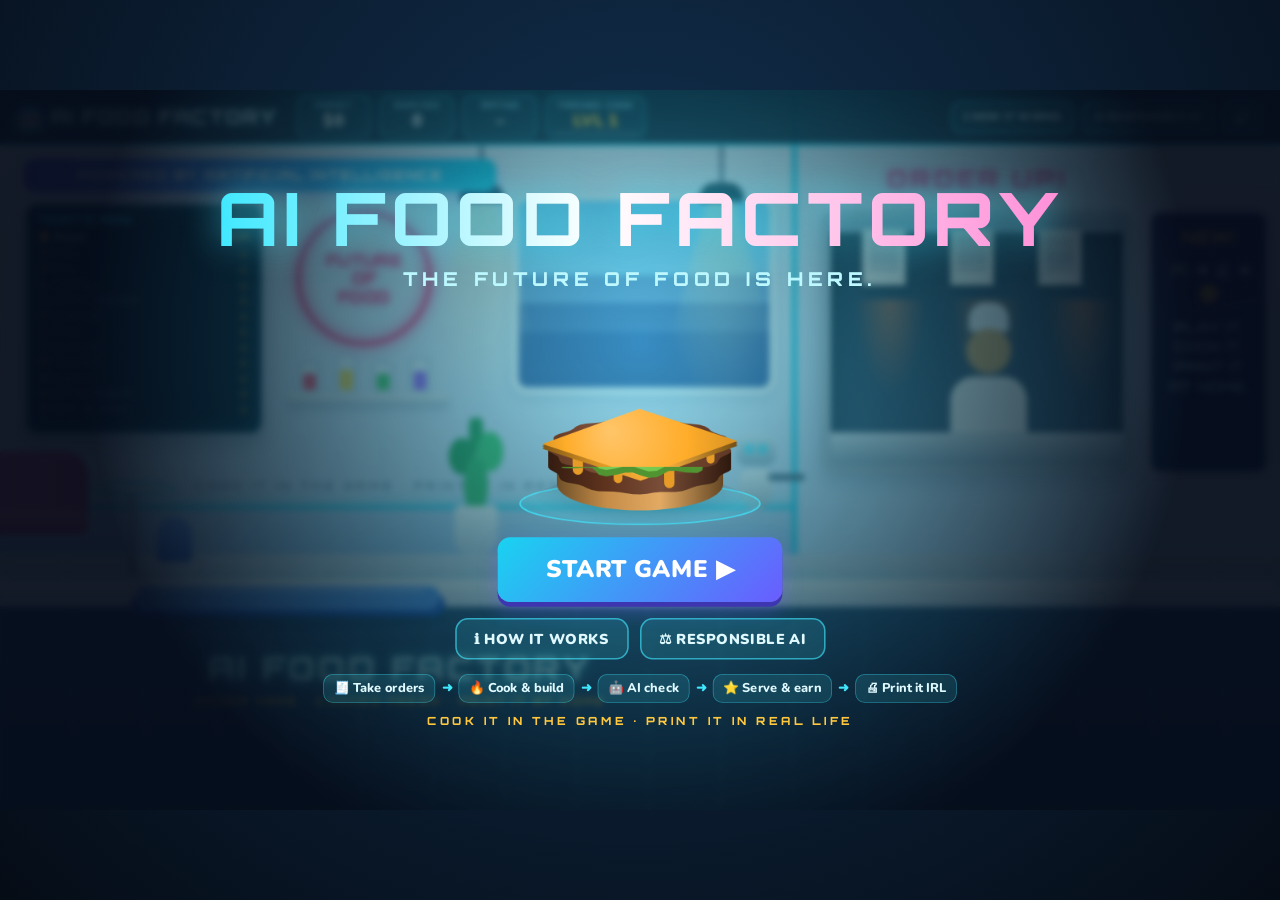
==== commit c9585617: "Show a clear message when the browser blocks the game's scripts If scripts never run (common for fil" ====
--- a/index.html
+++ b/index.html
@@ -478,6 +478,15 @@
 </style>
 </head>
 <body>
+  <!-- Shown only if the browser refuses to run the game's code (the first script removes it) -->
+  <div id="jsBlocked" style="position:fixed;inset:0;z-index:999999;display:flex;align-items:center;justify-content:center;padding:24px;background:#071423;color:#fff;font:700 20px/1.5 Arial,sans-serif;text-align:center">
+    <div style="max-width:640px">
+      <div style="font-size:34px;margin-bottom:12px">⚠️ The game can't start</div>
+      Your browser is blocking the game's code, so the buttons won't work.<br />
+      This often happens on school computers when a file is opened from Downloads.<br /><br />
+      Try: open this file in <b>Chrome</b> or <b>Edge</b>, make sure you opened <b>index.html</b> from the <b>extracted</b> folder, or use the online link from the README.
+    </div>
+  </div>
   <div id="viewport">
     <div id="stage">
       <!-- ================= THE REAL WORLD (only seen in the print-it-IRL cutscene) ================= -->
@@ -721,6 +730,7 @@
     </div>
   </div>
 
+  <script>var jb = document.getElementById("jsBlocked"); if (jb) jb.remove();</script>
   <script>
 /* =========================================================
    AI FOOD FACTORY — COMPATIBILITY
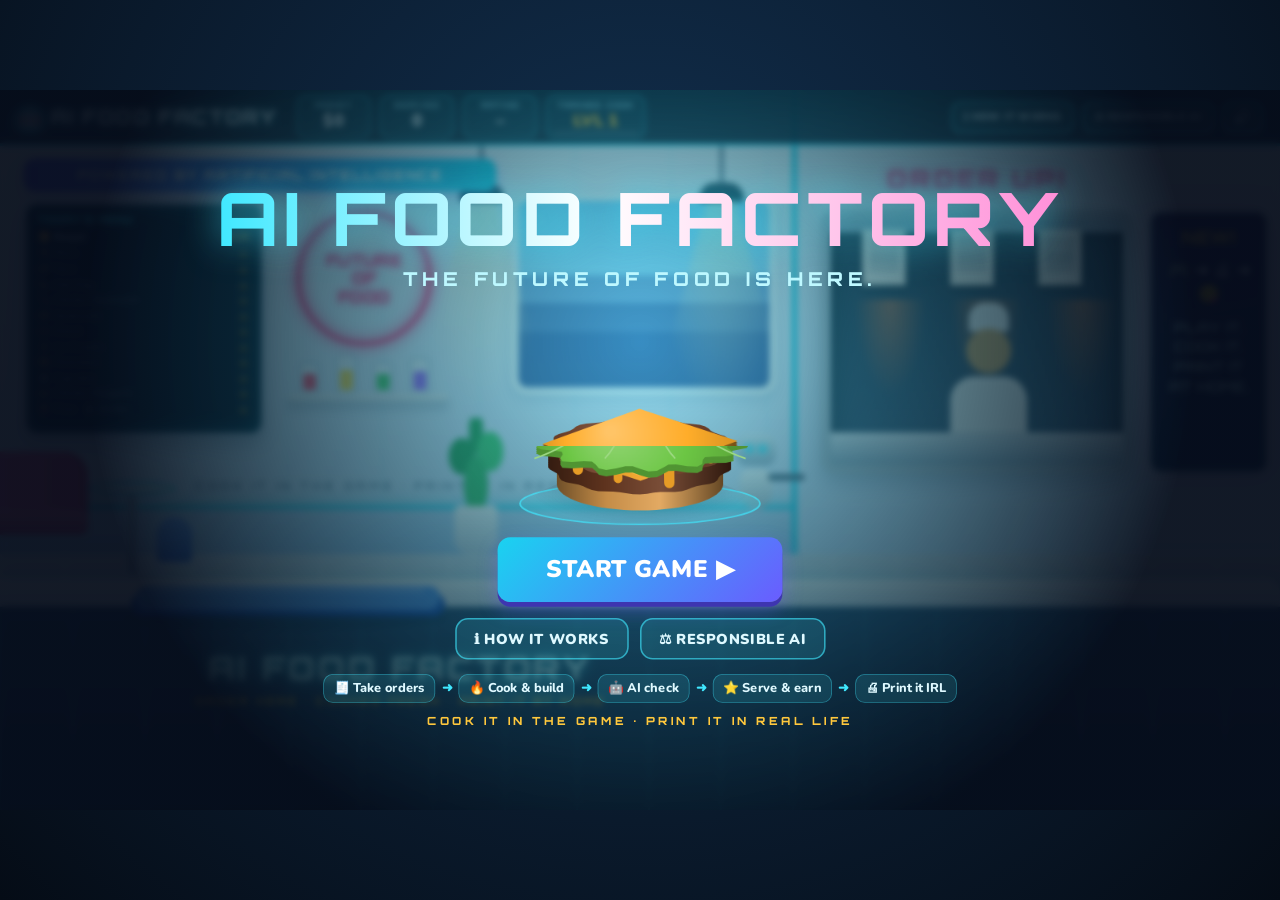
==== commit af99e06e: "Make the "print it in real life" option obvious on the results screen Replaces the small side-by-sid" ====
--- a/index.html
+++ b/index.html
@@ -468,12 +468,22 @@
 .ai-panel.irl { left: auto; right: 36px; top: 110px; }
 .result-buttons { display: grid; grid-template-columns: 1fr 1.2fr; gap: 12px; }
 .result-buttons .btn.big { width: 100%; }
-.btn.print-irl { background: linear-gradient(135deg, #ff4d8d, #a66cff); box-shadow: 0 6px 0 #7a2d8e, 0 10px 24px rgba(255,77,141,.35); font-size: 17px; padding: 10px 14px; animation: glowP 1.6s ease-in-out infinite; }
+.btn.print-irl { flex: none; background: linear-gradient(135deg, #ff4d8d, #a66cff); box-shadow: 0 6px 0 #7a2d8e, 0 10px 24px rgba(255,77,141,.35); font-size: 21px; padding: 16px 22px; animation: glowP 1.4s ease-in-out infinite; white-space: nowrap; }
 .btn.print-irl:disabled { animation: none; opacity: .7; }
 @keyframes glowP { 50% { box-shadow: 0 6px 0 #7a2d8e, 0 0 30px rgba(255,77,141,.8); } }
 
 .serve-tray.served { animation: serveSlide .7s ease; }
 @keyframes serveSlide { 40% { transform: translateY(-14px) scale(1.04); } }
+
+.irl-offer { display: flex; align-items: center; gap: 16px; padding: 14px 16px; border-radius: 18px; background: linear-gradient(135deg, #2a1650, #10305a); border: 3px solid #ff4d8d; box-shadow: 0 0 24px rgba(255,77,141,.35); color: #fff; animation: offerIn .5s 1.2s cubic-bezier(.3,1.5,.6,1) backwards; }
+@keyframes offerIn { from { transform: scale(.85); opacity: 0; } }
+.io-text { display: flex; flex-direction: column; gap: 4px; min-width: 0; }
+.io-text b { font: 800 17px var(--head); letter-spacing: 1px; color: #ffd84a; }
+.io-text span { font: 700 14px/1.35 var(--body); color: #e6e0ff; }
+.irl-offer.done { border-color: var(--green); box-shadow: none; }
+.irl-offer.done .io-text b { color: #9dffb0; }
+.next-btn { font-size: 19px; padding: 12px 22px; }
+.results-right .mistakes { min-height: 0; }
 
 </style>
 </head>
@@ -650,10 +660,11 @@
             <ul class="mistakes" id="mistakes"></ul>
             <div class="earned"><label>EARNED</label><span id="earned">+$0</span><small id="earnedBreakdown"></small><div class="xp-gain" id="xpGain"></div></div>
             <div class="learned" id="learned"></div>
-            <div class="result-buttons">
-              <button class="btn print-irl" id="printIrlBtn">🖨 PRINT IT IN REAL LIFE<small>see the player print &amp; eat it at home</small></button>
-              <button class="btn primary big" id="nextBtn">NEXT CUSTOMER ▶</button>
+            <div class="irl-offer" id="irlOffer">
+              <div class="io-text"><b>🍔 WANT TO EAT THIS FOR REAL?</b><span>Send this food from the game to the player's home 3D food printer and watch them eat it.</span></div>
+              <button class="btn print-irl" id="printIrlBtn">🖨 PRINT IT IN REAL LIFE ▶</button>
             </div>
+            <button class="btn primary next-btn" id="nextBtn">NEXT CUSTOMER ▶</button>
           </div>
         </div>
       </div>
@@ -5298,7 +5309,7 @@
   if (Game.phase === 'serving' || Game.phase === 'results') return { next: 'Serving the customer...', tips: [] };
   if (Game.phase === 'ready') {
     const left = [o.side && !Kitchen.side && 'fries at the FRYER', o.drink && !Kitchen.drinkOut && `a ${DRINK_BY_ID[o.drink].name} at DRINKS`].filter(Boolean);
-    return { next: left.length ? `Main is plated! Still needed: ${left.join(' and ')}.` : 'Everything is ready — SERVE the order at the FRONT!', tips: ['Serving fast earns a speed bonus.'] };
+    return { next: left.length ? `Main is plated! Still needed: ${left.join(' and ')}.` : 'Everything is ready — SERVE the order at the FRONT!', tips: ['Serving fast earns a speed bonus.', 'After serving you can PRINT IT IN REAL LIFE 🖨'] };
   }
   if (Kitchen.qc) return { next: 'Scanning your food for mistakes...', tips: ['You can fix problems before printing.'] };
   const left = Kitchen.neededCooked();
@@ -5456,7 +5467,8 @@
   const tagText = [...new Set(learnt.tags)].map((t) => (TAG_INFO[t] ? TAG_INFO[t].rec.toLowerCase() : null)).filter(Boolean);
   $('learned').textContent = tagText.length ? `🧠 AI preference memory (with permission) noted ${Game.customer.name}'s choices: ${tagText.join(', ')}.` : `🧠 AI preference memory updated for ${Game.customer.name} (with permission).`;
   $('printIrlBtn').disabled = false;
-  $('printIrlBtn').innerHTML = '🖨 PRINT IT IN REAL LIFE<small>watch the player print &amp; eat it at home</small>';
+  $('printIrlBtn').innerHTML = '🖨 PRINT IT IN REAL LIFE ▶';
+  $('irlOffer').classList.remove('done');
   Game.lastResult = r;
   show($('results'));
   metrics.forEach(([k, v], i) => setTimeout(() => { $('m-' + k).style.width = `${Math.max(3, v * 100)}%`; Sound.play('tick'); }, 150 + i * 160));
@@ -5597,7 +5609,8 @@
 Game.afterIrl = (skipped) => {
   Game.phase = 'results';
   $('printIrlBtn').disabled = true;
-  $('printIrlBtn').innerHTML = '✓ PRINTED &amp; EATEN IN REAL LIFE';
+  $('printIrlBtn').innerHTML = '✓ PRINTED &amp; EATEN!';
+  $('irlOffer').classList.add('done');
   show($('results'));
   if (!skipped) Sound.play('money');
 };
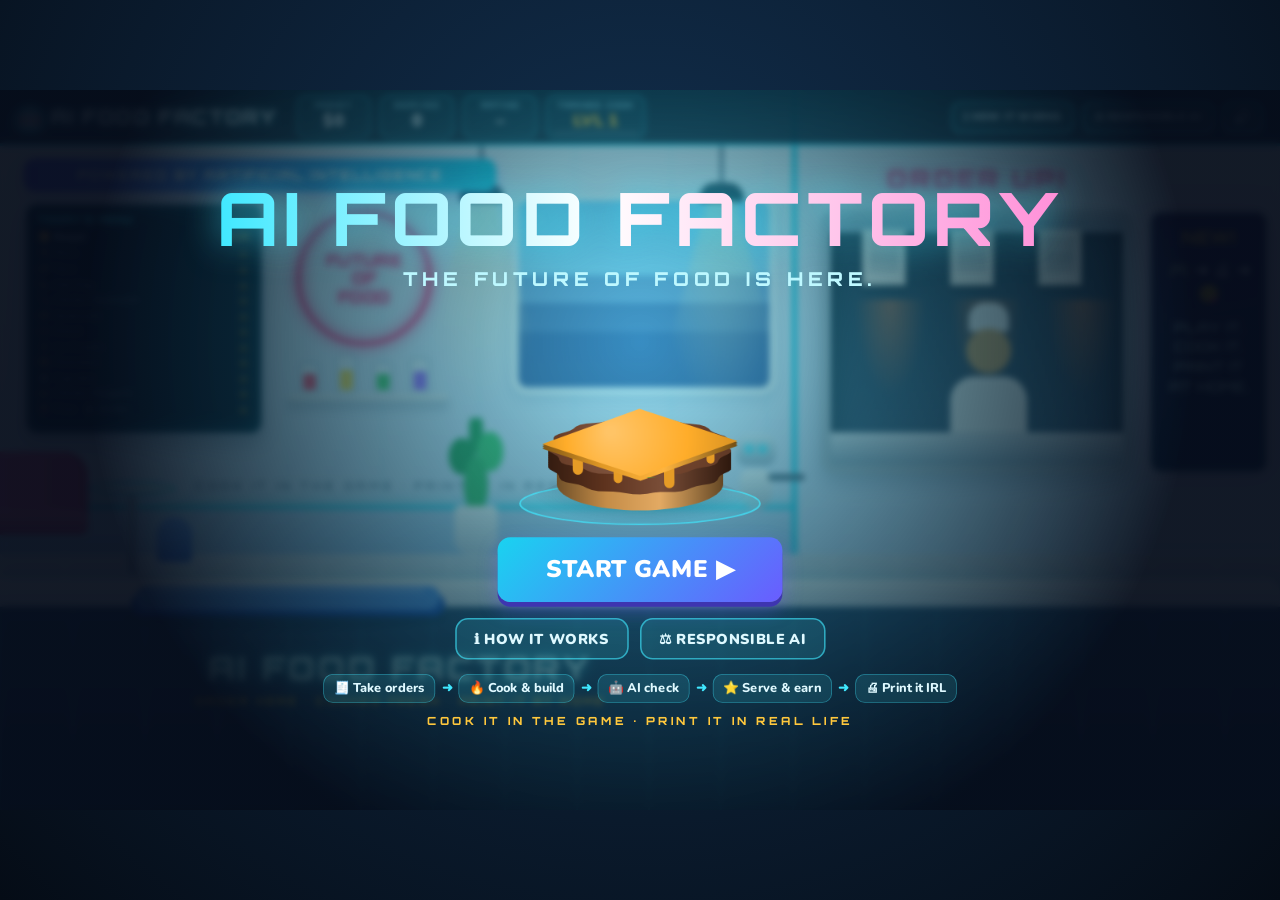
==== commit e4be8358: "Make the blocked-scripts notice small and non-blocking The full-screen notice could cover a working " ====
--- a/index.html
+++ b/index.html
@@ -488,15 +488,12 @@
 </style>
 </head>
 <body>
-  <!-- Shown only if the browser refuses to run the game's code (the first script removes it) -->
-  <div id="jsBlocked" style="position:fixed;inset:0;z-index:999999;display:flex;align-items:center;justify-content:center;padding:24px;background:#071423;color:#fff;font:700 20px/1.5 Arial,sans-serif;text-align:center">
-    <div style="max-width:640px">
-      <div style="font-size:34px;margin-bottom:12px">⚠️ The game can't start</div>
-      Your browser is blocking the game's code, so the buttons won't work.<br />
-      This often happens on school computers when a file is opened from Downloads.<br /><br />
-      Try: open this file in <b>Chrome</b> or <b>Edge</b>, make sure you opened <b>index.html</b> from the <b>extracted</b> folder, or use the online link from the README.
-    </div>
-  </div>
+  <!-- Small notice that fades in only if the game's code never runs. It never blocks the game. -->
+  <style>
+    #jsBlocked { position: fixed; left: 12px; right: 12px; bottom: 12px; z-index: 999999; padding: 12px 16px; border-radius: 12px; background: #b3123f; color: #fff; font: 700 15px/1.4 Arial, sans-serif; text-align: center; pointer-events: none; opacity: 0; animation: jsbShow .4s 5s forwards; }
+    @keyframes jsbShow { to { opacity: 1; } }
+  </style>
+  <div id="jsBlocked">If the buttons don't respond, your browser is blocking the game's code. Open index.html from the extracted folder in Chrome or Edge.</div>
   <div id="viewport">
     <div id="stage">
       <!-- ================= THE REAL WORLD (only seen in the print-it-IRL cutscene) ================= -->
@@ -741,7 +738,7 @@
     </div>
   </div>
 
-  <script>var jb = document.getElementById("jsBlocked"); if (jb) jb.remove();</script>
+  <script>var jb = document.getElementById("jsBlocked"); if (jb && jb.parentNode) jb.parentNode.removeChild(jb);</script>
   <script>
 /* =========================================================
    AI FOOD FACTORY — COMPATIBILITY
@@ -5638,6 +5635,7 @@
   if (n >= 1 && n <= STATIONS.length && ['cooking', 'ready'].includes(Game.phase)) goStation(STATIONS[n - 1].id);
 });
 
+{ const jb = document.getElementById('jsBlocked'); if (jb) jb.remove(); }
 renderMenu();
 renderTray();
 requestAnimationFrame(loop);
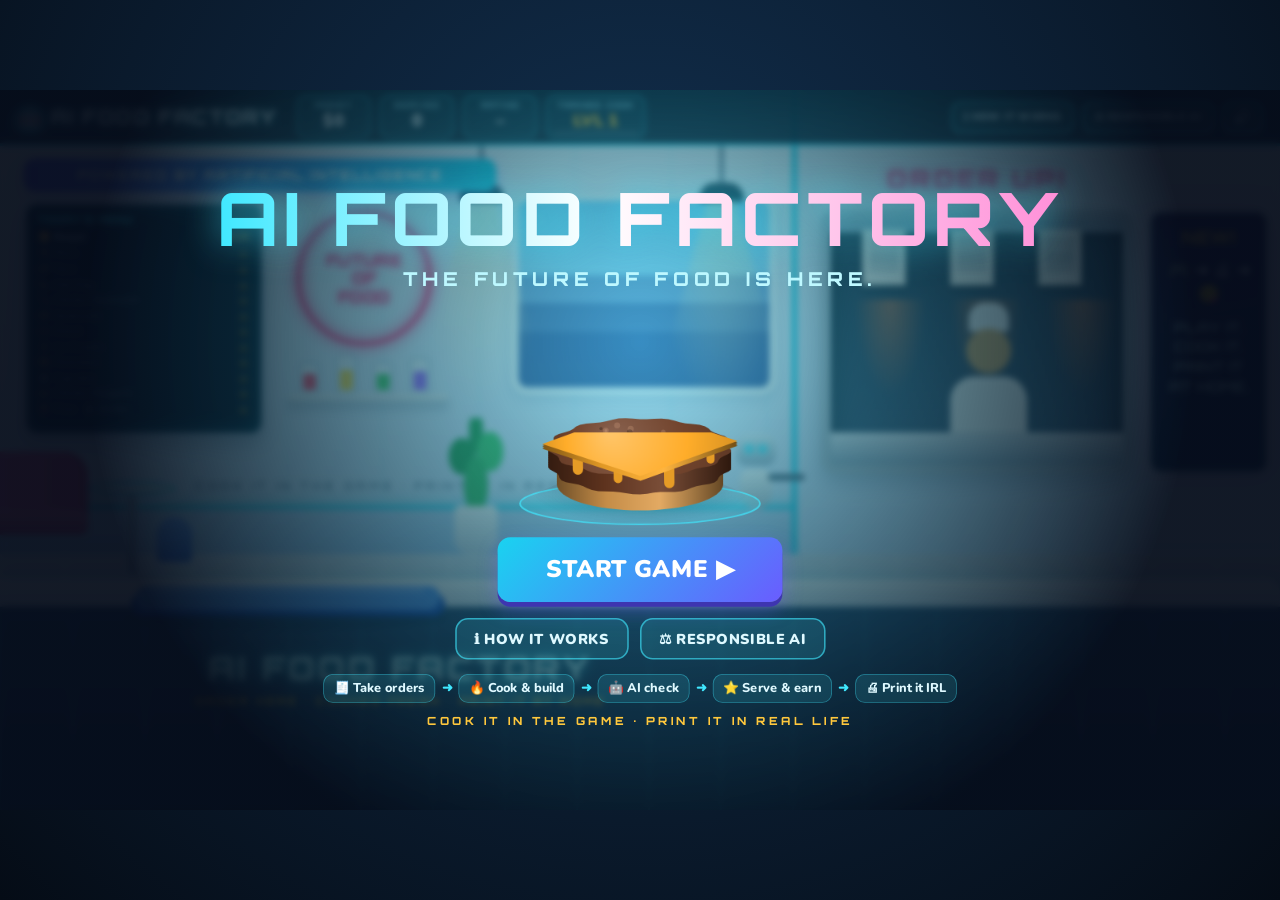
==== commit 23ff1e6a: "Remove the blocked-scripts notice The game ran for the user before the notice was added and stopped " ====
--- a/index.html
+++ b/index.html
@@ -488,12 +488,6 @@
 </style>
 </head>
 <body>
-  <!-- Small notice that fades in only if the game's code never runs. It never blocks the game. -->
-  <style>
-    #jsBlocked { position: fixed; left: 12px; right: 12px; bottom: 12px; z-index: 999999; padding: 12px 16px; border-radius: 12px; background: #b3123f; color: #fff; font: 700 15px/1.4 Arial, sans-serif; text-align: center; pointer-events: none; opacity: 0; animation: jsbShow .4s 5s forwards; }
-    @keyframes jsbShow { to { opacity: 1; } }
-  </style>
-  <div id="jsBlocked">If the buttons don't respond, your browser is blocking the game's code. Open index.html from the extracted folder in Chrome or Edge.</div>
   <div id="viewport">
     <div id="stage">
       <!-- ================= THE REAL WORLD (only seen in the print-it-IRL cutscene) ================= -->
@@ -738,7 +732,6 @@
     </div>
   </div>
 
-  <script>var jb = document.getElementById("jsBlocked"); if (jb && jb.parentNode) jb.parentNode.removeChild(jb);</script>
   <script>
 /* =========================================================
    AI FOOD FACTORY — COMPATIBILITY
@@ -5635,7 +5628,6 @@
   if (n >= 1 && n <= STATIONS.length && ['cooking', 'ready'].includes(Game.phase)) goStation(STATIONS[n - 1].id);
 });
 
-{ const jb = document.getElementById('jsBlocked'); if (jb) jb.remove(); }
 renderMenu();
 renderTray();
 requestAnimationFrame(loop);
